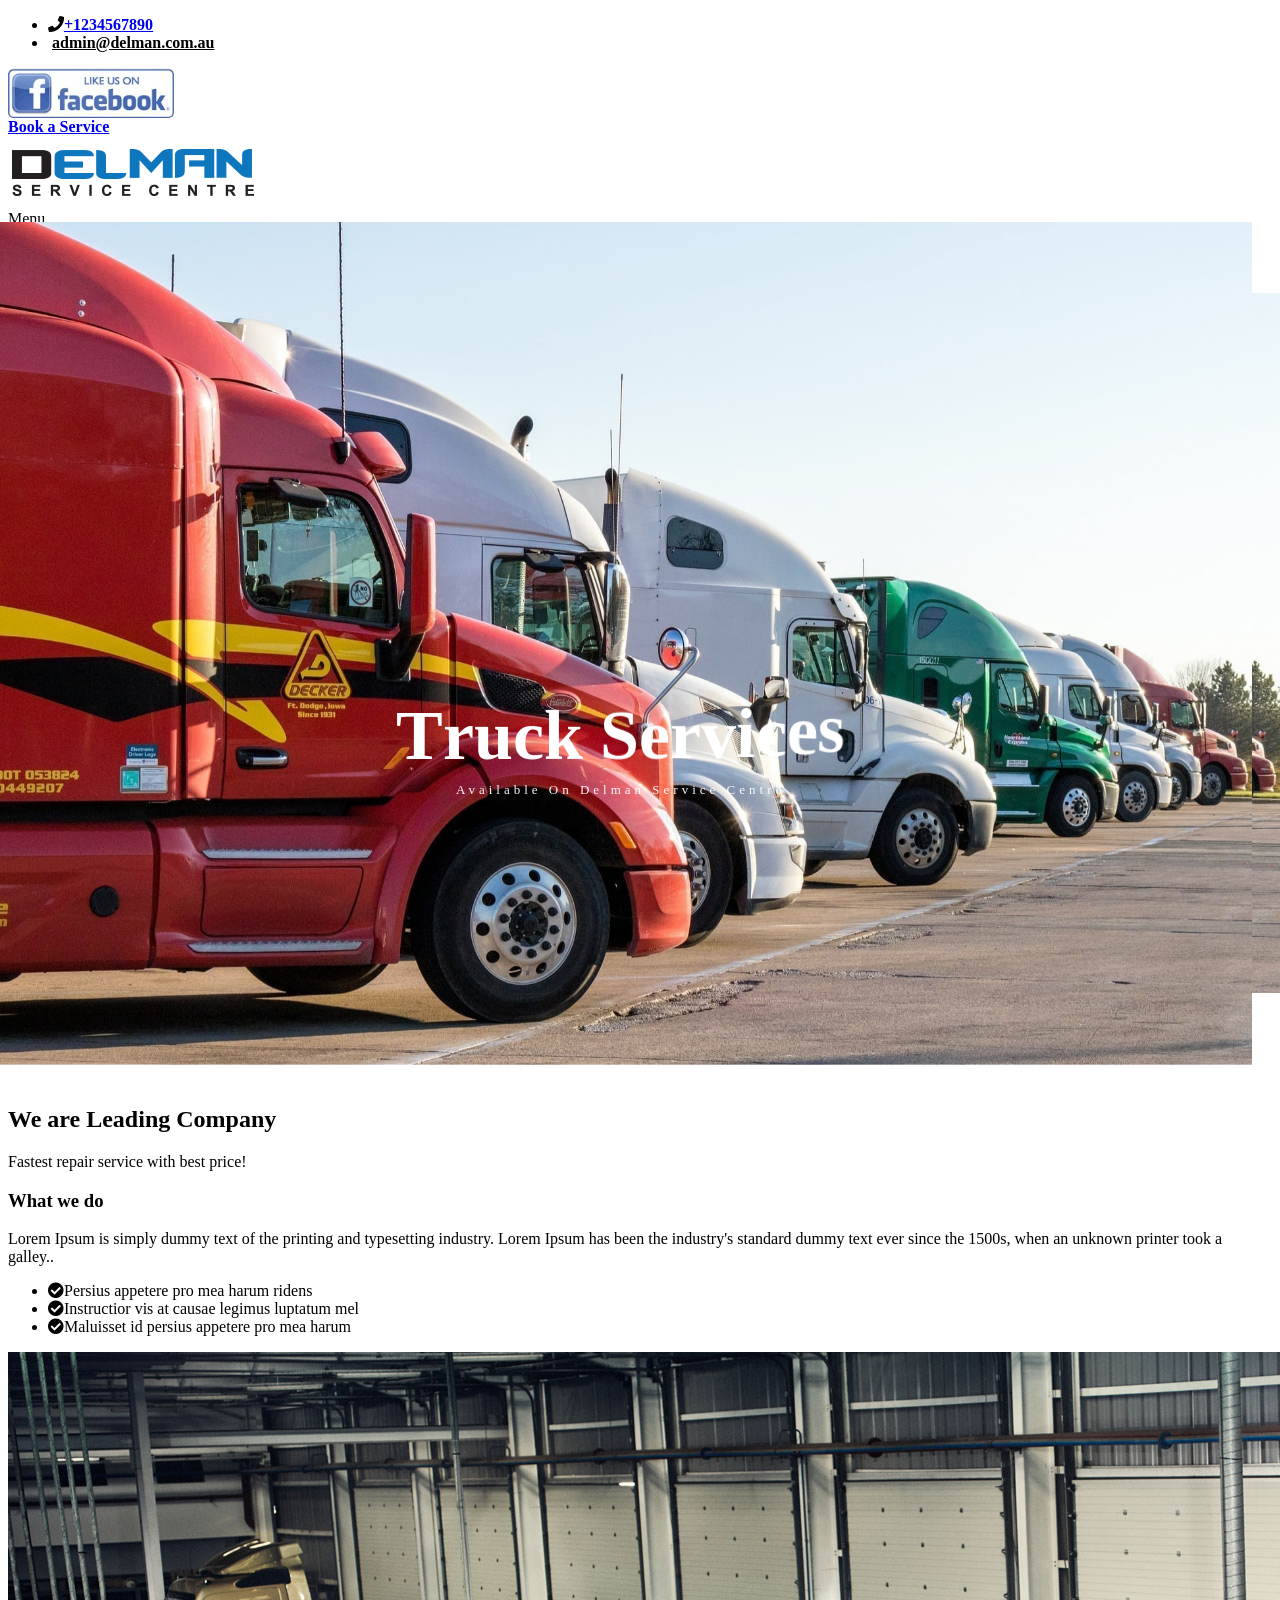
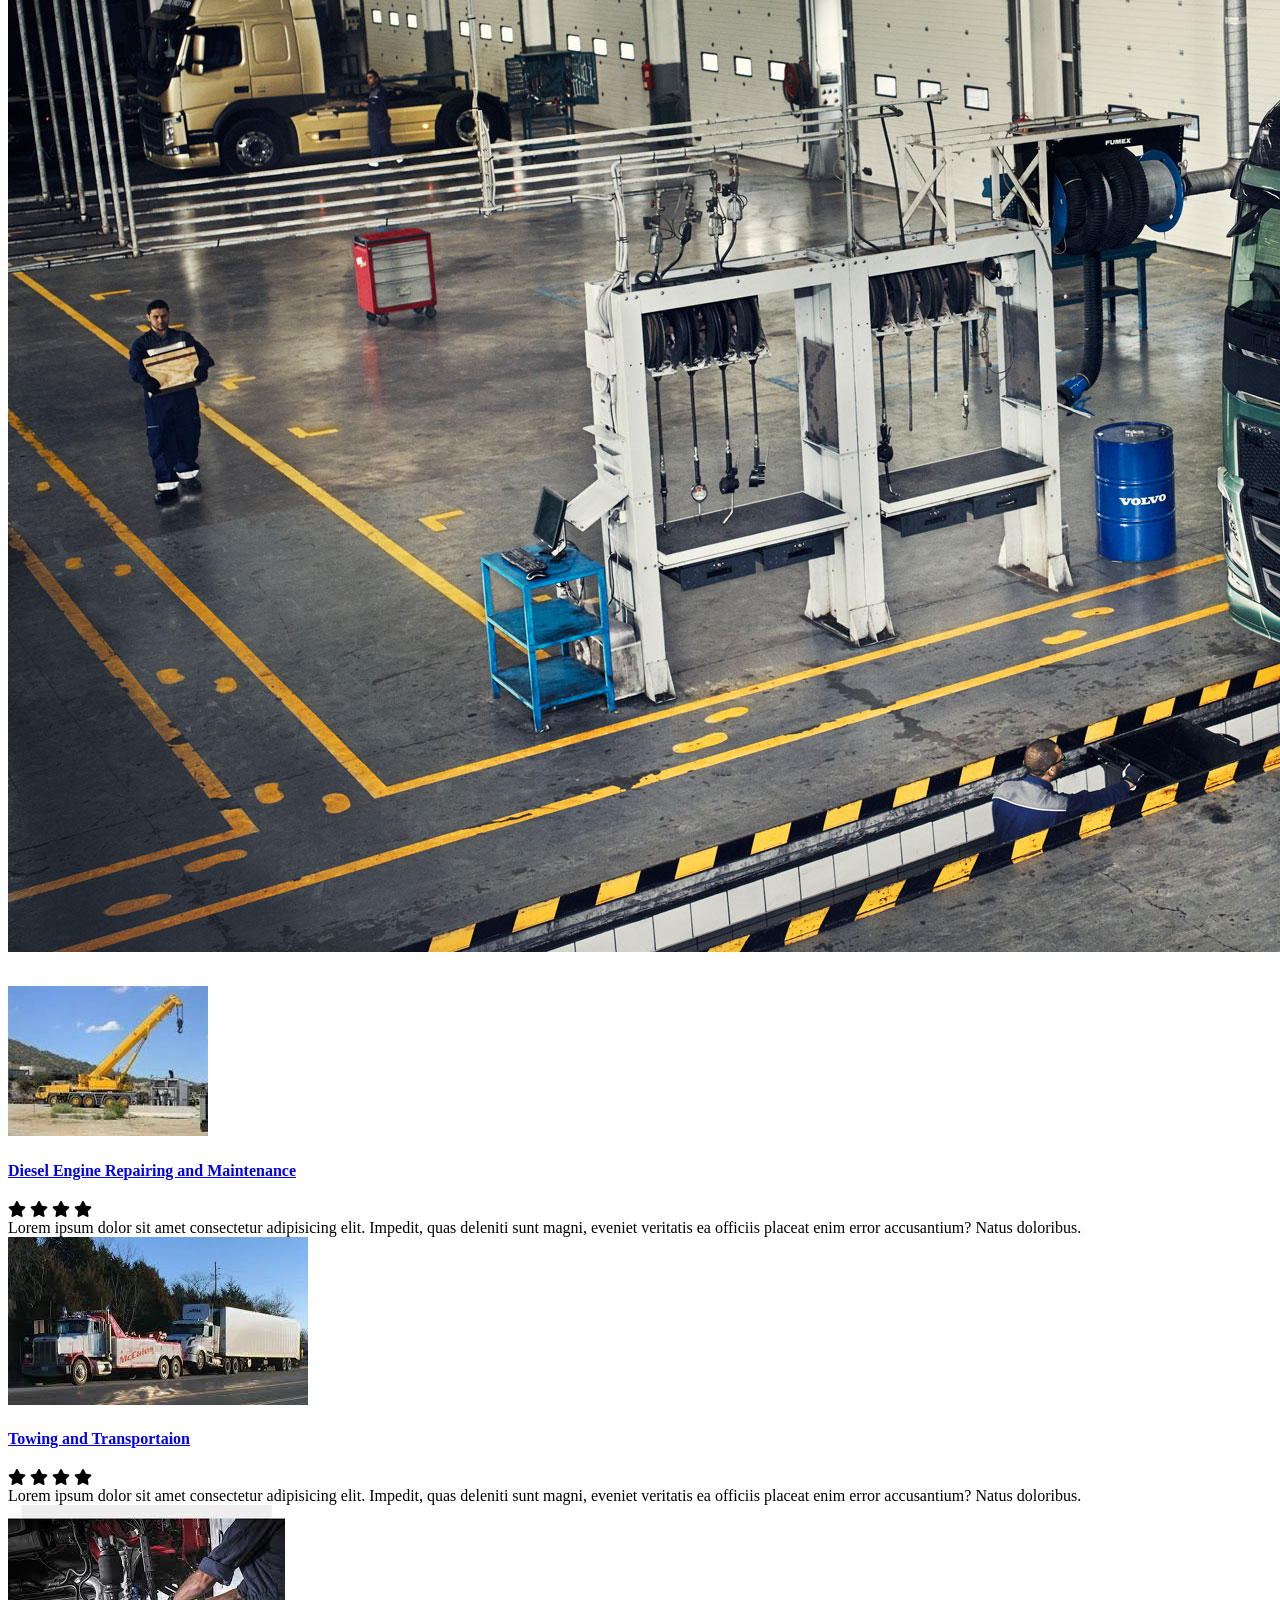
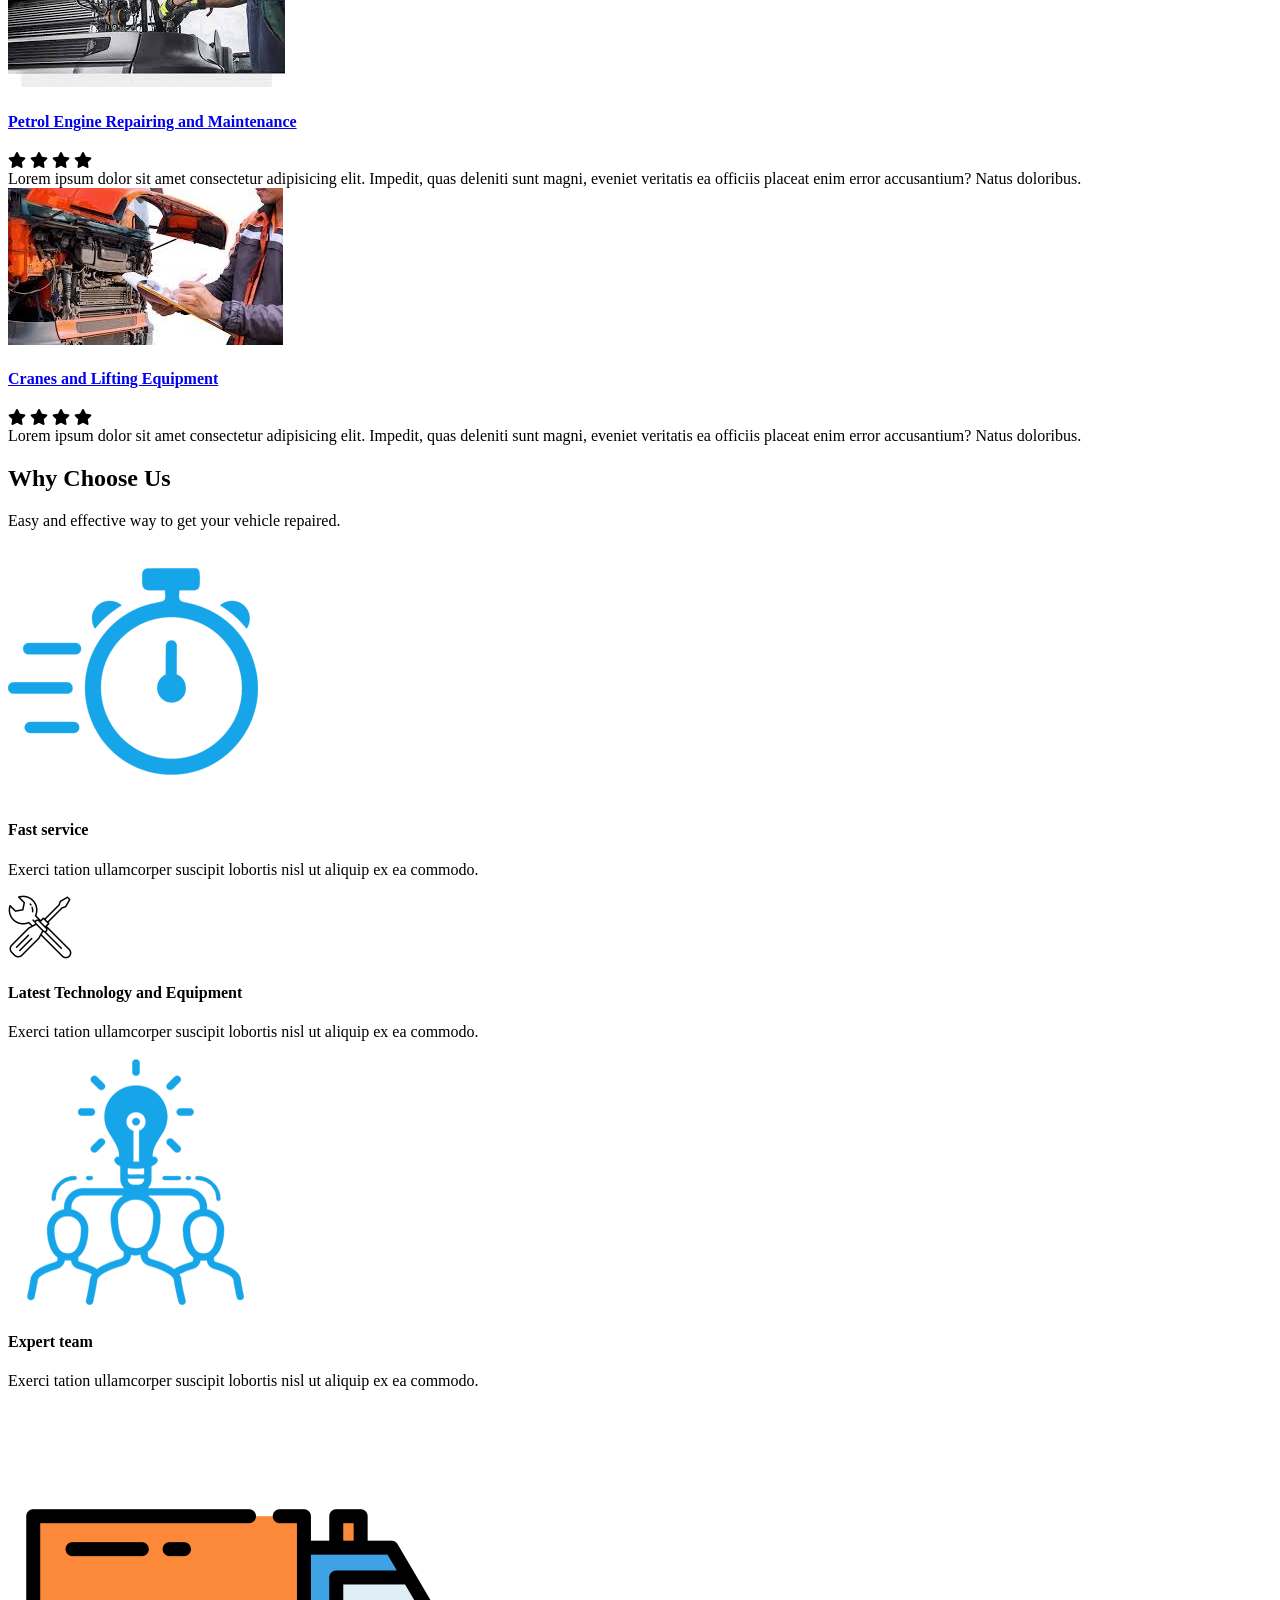
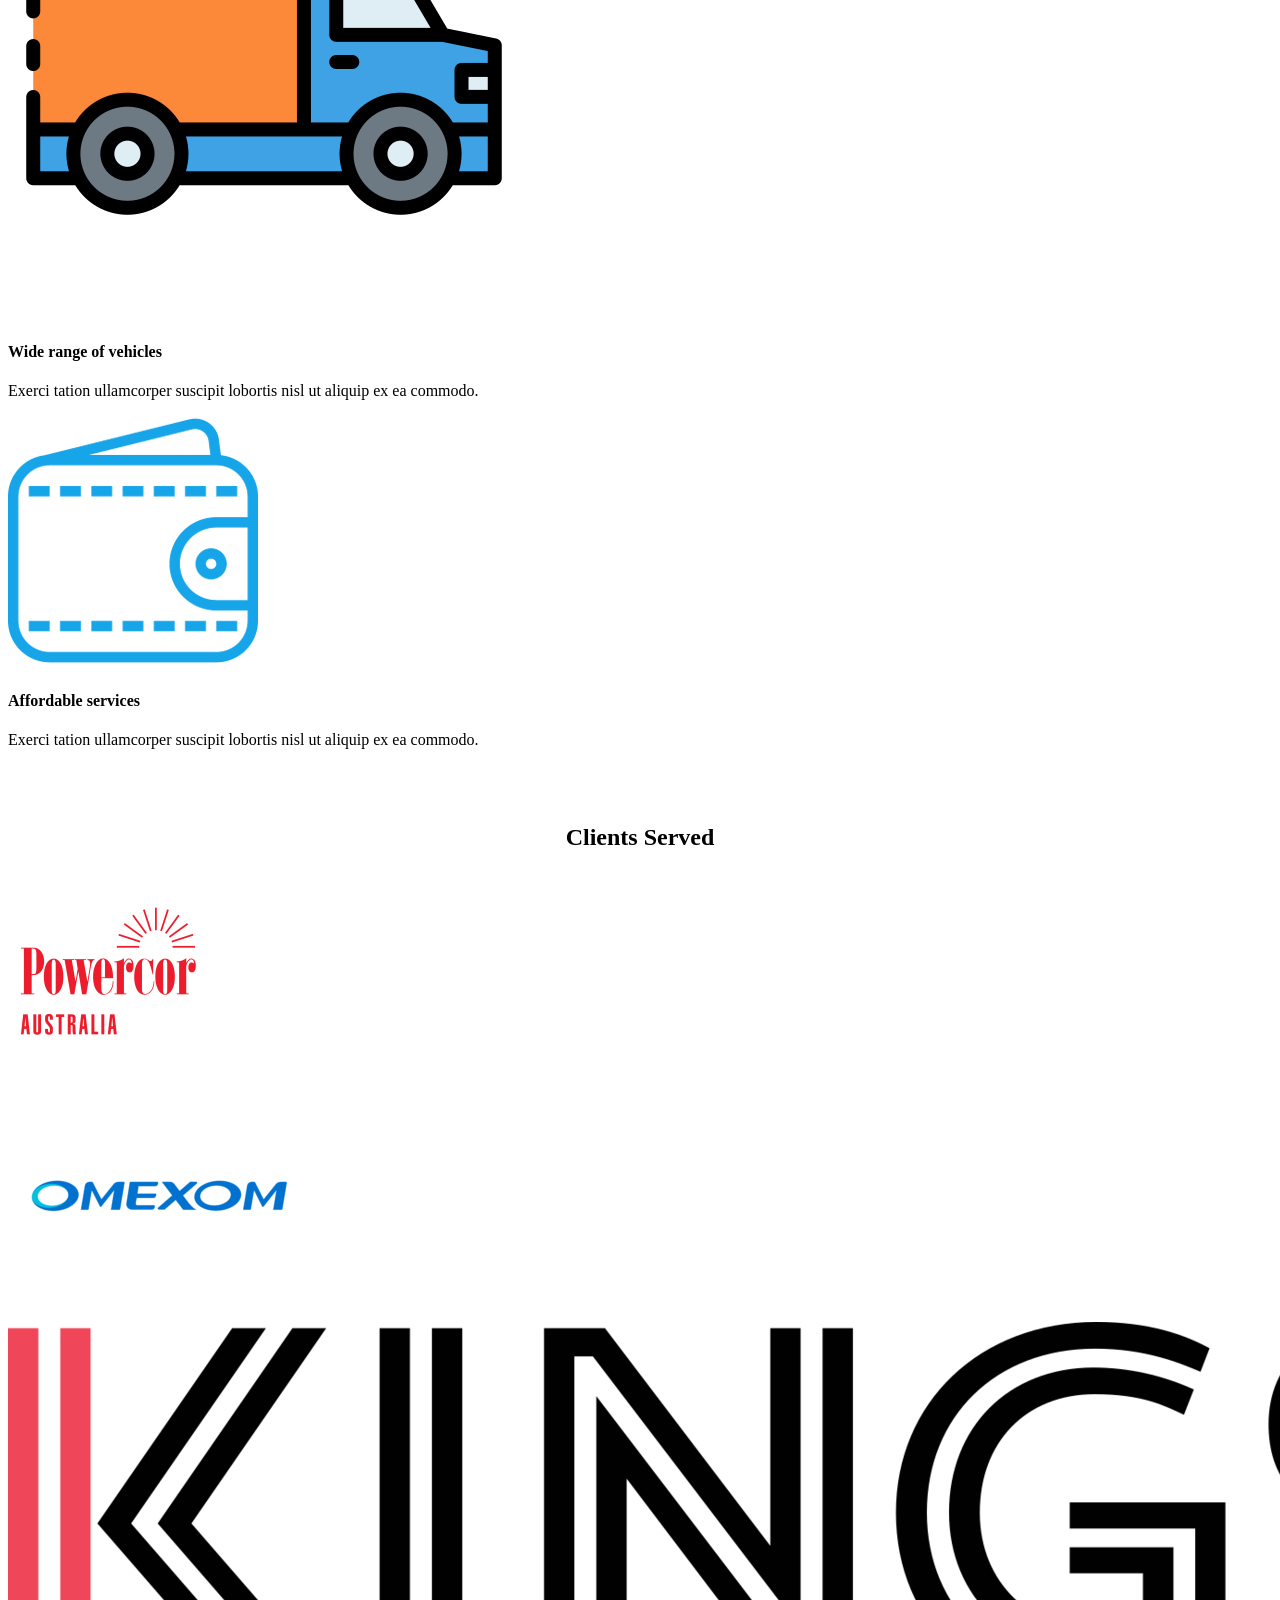
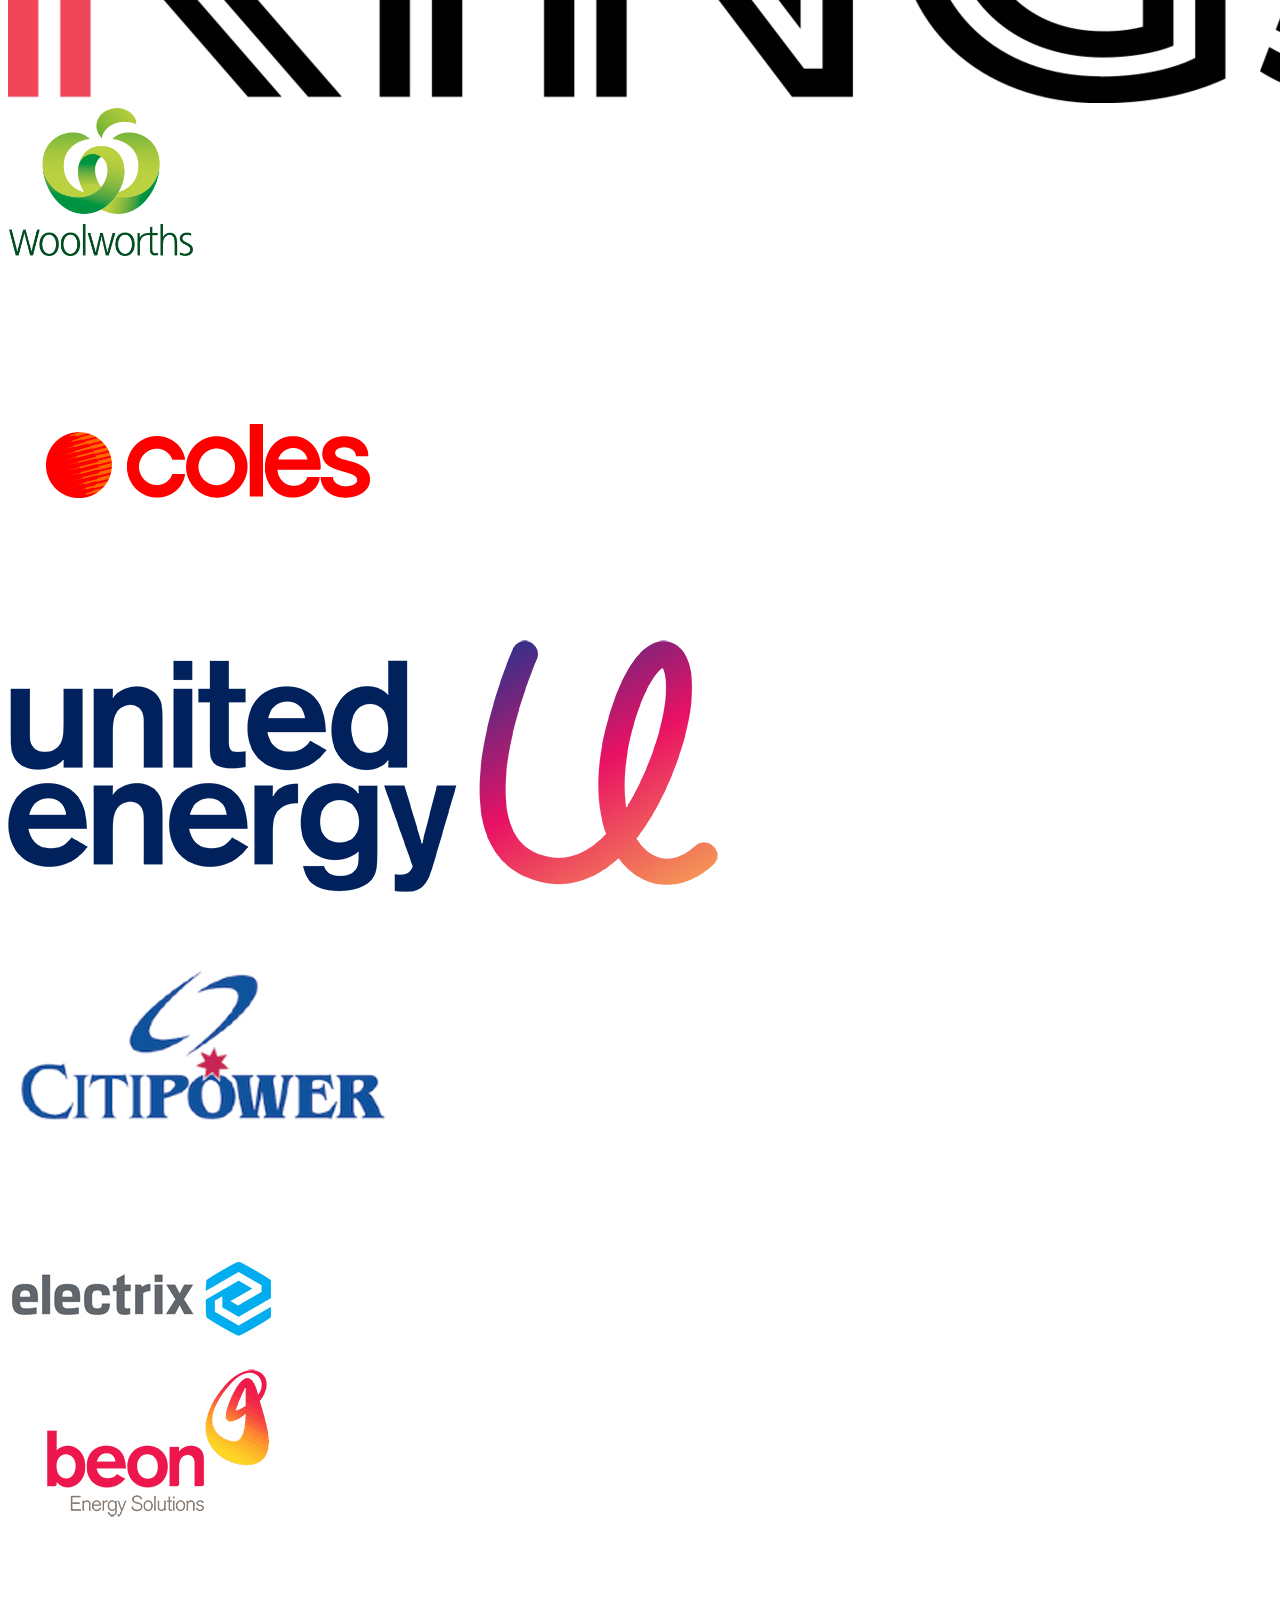
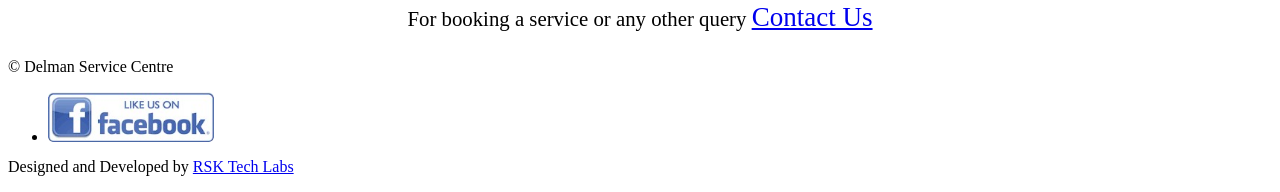
==== index.html @ 059c2353 "Add files via upload" ====
<!DOCTYPE html>
<html lang="en">
<head>
<!-- basic -->
<meta charset="utf-8">
<meta http-equiv="X-UA-Compatible" content="IE=edge">
<!-- mobile metas -->
<meta name="viewport" content="width=device-width, initial-scale=1">
<meta name="viewport" content="initial-scale=1, maximum-scale=1">
<!-- site metas -->
<title>Delman Service Centre</title>
<meta name="keywords" content="">
<meta name="description" content="">
<meta name="author" content="">
<!-- Fontawesome -->
<link href="https://use.fontawesome.com/releases/v5.0.7/css/all.css" rel="stylesheet">
<!-- site icons -->
<link rel="icon" href="images/fevicon/fevicon.png" type="image/gif" />
<!-- bootstrap css -->
<link rel="stylesheet" href="css/bootstrap.min.css" />
<!-- Site css -->
<link rel="stylesheet" href="css/style.css" />
<!-- responsive css -->
<link rel="stylesheet" href="css/responsive.css" />
<!-- colors css -->
<link rel="stylesheet" href="css/colors1.css" />
<!-- custom css -->
<link rel="stylesheet" href="css/custom.css" />
<!-- wow Animation css -->
<link rel="stylesheet" href="css/animate.css" />
<!-- revolution slider css -->
<link rel="stylesheet" type="text/css" href="revolution/css/settings.css" />
<link rel="stylesheet" type="text/css" href="revolution/css/layers.css" />
<link rel="stylesheet" type="text/css" href="revolution/css/navigation.css" />
</head>
<body id="default_theme" class="it_service">
<!-- loader -->
<div class="bg_load"> <img class="loader_animation" src="images/loaders/loader_1.png" alt="#" /> </div>
<!-- end loader -->
<!-- header -->
<header id="default_header" class="header_style_1">
  <!-- header top -->
  <div class="header_top">
    <div class="container">
      <div class="row">
        <div class="col-md-8">
          <div class="full">
            <div class="topbar-left">
              <ul class="list-inline">
                <li> <span class="topbar-label"><i class="fa  fa-phone" style="color: black;"></i></span><a href="tel:+91-1234567890" class="smooth" title=""><span class="topbar-hightlight"><b>+1234567890 </b></span></a> </li>
                <li> <span class="topbar-label"><i class="fa fa-envelope-o" style="color: black;"></i></span> <span class="topbar-hightlight"><a style="color: black;" href="mailto:admin@delman.com.au"><b>admin@delman.com.au</b></a></span> </li>
              </ul>
            </div>
          </div>
        </div>
        <div class="col-md-4 right_section_header_top">
          <div class="float-left">
            <a href="https://www.facebook.com/"  target="_blank" style=" height:50px; width:90px; margin-top:0px; display:block; border-radius: 5px;"><img src="images/fblogo.jpg" height="100%" width="auto" alt="fb" style="border-radius: 5px;"></a>
          </div>
          <div class="float-right">
            <div class="make_appo"> <a class="btn white_btn" href="book_a_service.html#b_a_S"><b>Book a Service</b></a> </div>
          </div>
        </div>
      </div>
    </div>
  </div>
  <!-- end header top -->
  <!-- header bottom -->
  <div class="header_bottom">
    <div class="container">
      <div class="row">
        <div class="col-lg-3 col-md-12 col-sm-12 col-xs-12">
          <!-- logo start -->
          <div class="logo"> <a href="index.html"><img src="images/logos/Logo-delmen.png" alt="logo" /></a> </div>
          <!-- logo end -->
        </div>
        <div class="col-lg-9 col-md-12 col-sm-12 col-xs-12">
          <!-- menu start -->
          <div class="menu_side">
            <div id="navbar_menu">
              <ul class="first-ul">
                <li> <a class="active" href="index.html">Home</a></li>
                <li><a href="#about">About Us</a></li>
                <li><a href="#wcu">Why Choose Us</a></li>
                <li><a href="#cs">Clients Served</a></li>
                <li> <a href="service.html">Services</a>
                </li>
                <li><a href="book_a_service.html">Contact Us</a></li>
              </ul>
            </div>
          </div>
          <!-- menu end -->
        </div>
      </div>
    </div>
  </div>
  <!-- header bottom end -->
</header>
<!-- end header -->
<!--Div where the WhatsApp will be rendered-->
<div style="z-index: 1;" id="WAButton"></div>
<!--Back to top-->
<div id="backtop">&#9650;</div>
<!-- section -->
<div id="slider" class="section main_slider">
  <div class="container-fuild">
    <div class="row">
      <div id="rev_slider_4_1_wrapper" class="rev_slider_wrapper fullwidthbanner-container" data-alias="classicslider1" style="margin:0px auto;background-color:transparent;padding:0px;margin-top:0px;margin-bottom:0px;">
        <!-- START REVOLUTION SLIDER 5.0.7 auto mode -->
        <div id="rev_slider_4_1" class="rev_slider fullwidthabanner" style="display:none;" data-version="5.0.7">
          <ul>
            <li data-index="rs-1812" data-transition="zoomin" data-slotamount="7"  data-easein="Power4.easeInOut" data-easeout="Power4.easeInOut" data-masterspeed="2000"  data-thumb="images/truck2.jpg"  data-rotate="0"  data-saveperformance="off"  data-title="Truck Services" data-description="">
              <!-- MAIN IMAGE -->
              <img src="images/truck2.jpg"  alt="#"  data-bgposition="center center" data-kenburns="on" data-duration="30000" data-ease="Linear.easeNone" data-scalestart="100" data-scaleend="120" data-rotatestart="0" data-rotateend="0" data-offsetstart="0 0" data-offsetend="0 0" data-bgparallax="10" class="rev-slidebg" data-no-retina>
              <!-- LAYERS -->
              <!-- LAYER NR. BG -->
              <div class="tp-caption tp-shape tp-shapewrapper   rs-parallaxlevel-0" 
                              id="slide-270-layer-1012" 
                              data-x="['center','center','center','center']" data-hoffset="['0','0','0','0']" 
                              data-y="['middle','middle','middle','middle']" data-voffset="['0','0','0','0']" 
                              data-width="full"
                              data-height="full"
                              data-whitespace="nowrap"
                              data-transform_idle="o:1;"
                              data-transform_in="opacity:0;s:1500;e:Power3.easeInOut;" 
                              data-transform_out="s:300;s:300;" 
                              data-start="750" 
                              data-basealign="slide" 
                              data-responsive_offset="on" 
                              data-responsive="off"
                              > </div>
              <!-- LAYER NR. 1 -->
              <div class="tp-caption tp-shape tp-shapewrapper   tp-resizeme rs-parallaxlevel-0" 
                              id="slide-18-layer-912" 
                              data-x="['center','center','center','center']" data-hoffset="['0','0','0','0']" 
                              data-y="['middle','middle','middle','middle']" data-voffset="['15','15','15','15']" 
                              data-width="500"
                              data-height="140"
                              data-whitespace="nowrap"
                              data-transform_idle="o:1;"
                              data-transform_in="y:[-100%];z:0;rX:0deg;rY:0;rZ:0;sX:1;sY:1;skX:0;skY:0;s:1500;e:Power4.easeInOut;" 
                              data-transform_out="y:[100%];s:1000;e:Power2.easeInOut;s:1000;e:Power2.easeInOut;" 
                              data-mask_in="x:0px;y:0px;" 
                              data-mask_out="x:inherit;y:inherit;" 
                              data-start="2000" 
                              data-responsive_offset="on" 
                              > </div>
              <!-- LAYER NR. 2 -->
              <div class="tp-caption NotGeneric-Title   tp-resizeme rs-parallaxlevel-0" 
                              id="slide-18-layer-112" 
                              data-x="['center','center','center','center']" data-hoffset="['0','0','0','0']" 
                              data-y="['middle','middle','middle','middle']" data-voffset="['0','0','0','0']" 
                              data-fontsize="['70','70','70','35']"
                              data-lineheight="['70','70','70','50']"
                              data-width="none"
                              data-height="none"
                              data-whitespace="nowrap"
                              data-transform_idle="o:1;"
                              data-transform_in="y:[-100%];z:0;rZ:35deg;sX:1;sY:1;skX:0;skY:0;s:2000;e:Power4.easeInOut;" 
                              data-transform_out="y:[100%];s:1000;e:Power2.easeInOut;s:1000;e:Power2.easeInOut;" 
                              data-mask_in="x:0px;y:0px;s:inherit;e:inherit;" 
                              data-mask_out="x:inherit;y:inherit;s:inherit;e:inherit;" 
                              data-start="1000" 
                              data-splitin="chars" 
                              data-splitout="none" 
                              data-responsive_offset="on" 
                              data-elementdelay="0.05" 
                              >Truck Services</div>
              <!-- LAYER NR. 3 -->
              <div class="tp-caption NotGeneric-SubTitle   tp-resizeme rs-parallaxlevel-0" 
                              id="slide-18-layer-412" 
                              data-x="['center','center','center','center']" data-hoffset="['0','0','0','0']" 
                              data-y="['middle','middle','middle','middle']" data-voffset="['52','51','51','31']" 
                              data-width="none"
                              data-height="none"
                              data-whitespace="nowrap"
                              data-transform_idle="o:1;"
                              data-transform_in="y:[100%];z:0;rX:0deg;rY:0;rZ:0;sX:1;sY:1;skX:0;skY:0;opacity:0;s:2000;e:Power4.easeInOut;" 
                              data-transform_out="y:[100%];s:1000;e:Power2.easeInOut;s:1000;e:Power2.easeInOut;" 
                              data-mask_in="x:0px;y:[100%];s:inherit;e:inherit;" 
                              data-mask_out="x:inherit;y:inherit;s:inherit;e:inherit;" 
                              data-start="1500" 
                              data-splitin="none" 
                              data-splitout="none" 
                              data-responsive_offset="on" 
                              style="z-index: 7; white-space: nowrap;">Available On Delman Service Centre </div>
            </li>
            <li data-index="rs-181" data-transition="zoomin" data-slotamount="7"  data-easein="Power4.easeInOut" data-easeout="Power4.easeInOut" data-masterspeed="2000"  data-thumb="images/truck1.jpg"  data-rotate="0"  data-saveperformance="off"  data-title="Easy To Use & Customize" data-description="">
              <!-- MAIN IMAGE -->
              <img src="images/truck1.jpg"  alt=""  data-bgposition="center center" data-kenburns="on" data-duration="30000" data-ease="Linear.easeNone" data-scalestart="100" data-scaleend="120" data-rotatestart="0" data-rotateend="0" data-offsetstart="0 0" data-offsetend="0 0" data-bgparallax="10" class="rev-slidebg" data-no-retina>
              <!-- LAYERS -->
              <!-- LAYER NR. BG -->
              <div class="tp-caption tp-shape tp-shapewrapper   rs-parallaxlevel-0" 
                              id="slide-270-layer-101" 
                              data-x="['center','center','center','center']" data-hoffset="['0','0','0','0']" 
                              data-y="['middle','middle','middle','middle']" data-voffset="['0','0','0','0']" 
                              data-width="full"
                              data-height="full"
                              data-whitespace="nowrap"
                              data-transform_idle="o:1;"
                              data-transform_in="opacity:0;s:1500;e:Power3.easeInOut;" 
                              data-transform_out="s:300;s:300;" 
                              data-start="750" 
                              data-basealign="slide" 
                              data-responsive_offset="on" 
                              data-responsive="off"
                              style="z-index: 5;background-color:rgba(0, 0, 0, 0.25);border-color:rgba(0, 0, 0, 0.50);"> </div>
              <!-- LAYER NR. 1 -->
              <div class="tp-caption tp-shape tp-shapewrapper   tp-resizeme rs-parallaxlevel-0" 
                              id="slide-18-layer-91" 
                              data-x="['center','center','center','center']" data-hoffset="['0','0','0','0']" 
                              data-y="['middle','middle','middle','middle']" data-voffset="['15','15','15','15']" 
                              data-width="500"
                              data-height="140"
                              data-whitespace="nowrap"
                              data-transform_idle="o:1;"
                              data-transform_in="y:[-100%];z:0;rX:0deg;rY:0;rZ:0;sX:1;sY:1;skX:0;skY:0;s:1500;e:Power4.easeInOut;" 
                              data-transform_out="y:[100%];s:1000;e:Power2.easeInOut;s:1000;e:Power2.easeInOut;" 
                              data-mask_in="x:0px;y:0px;" 
                              data-mask_out="x:inherit;y:inherit;" 
                              data-start="2000" 
                              data-responsive_offset="on" 
                              style="z-index: 5;background-color:rgba(29, 29, 29, 0.85);border-color:rgba(0, 0, 0, 0.50);"> </div>
              <!-- LAYER NR. 2 -->
              <div class="tp-caption NotGeneric-Title   tp-resizeme rs-parallaxlevel-0" 
                              id="slide-18-layer-11" 
                              data-x="['center','center','center','center']" data-hoffset="['0','0','0','0']" 
                              data-y="['middle','middle','middle','middle']" data-voffset="['0','0','0','0']" 
                              data-fontsize="['70','70','70','35']"
                              data-lineheight="['70','70','70','50']"
                              data-width="none"
                              data-height="none"
                              data-whitespace="nowrap"
                              data-transform_idle="o:1;"
                              data-transform_in="y:[-100%];z:0;rZ:35deg;sX:1;sY:1;skX:0;skY:0;s:2000;e:Power4.easeInOut;" 
                              data-transform_out="y:[100%];s:1000;e:Power2.easeInOut;s:1000;e:Power2.easeInOut;" 
                              data-mask_in="x:0px;y:0px;s:inherit;e:inherit;" 
                              data-mask_out="x:inherit;y:inherit;s:inherit;e:inherit;" 
                              data-start="1000" 
                              data-splitin="chars" 
                              data-splitout="none" 
                              data-responsive_offset="on" 
                              data-elementdelay="0.05" 
                              style="z-index: 6; white-space: nowrap;">Fast & Affordable </div>
              <!-- LAYER NR. 3 -->
              <div class="tp-caption NotGeneric-SubTitle   tp-resizeme rs-parallaxlevel-0" 
                              id="slide-18-layer-41" 
                              data-x="['center','center','center','center']" data-hoffset="['0','0','0','0']" 
                              data-y="['middle','middle','middle','middle']" data-voffset="['52','51','51','31']" 
                              data-width="none"
                              data-height="none"
                              data-whitespace="nowrap"
                              data-transform_idle="o:1;"
                              data-transform_in="y:[100%];z:0;rX:0deg;rY:0;rZ:0;sX:1;sY:1;skX:0;skY:0;opacity:0;s:2000;e:Power4.easeInOut;" 
                              data-transform_out="y:[100%];s:1000;e:Power2.easeInOut;s:1000;e:Power2.easeInOut;" 
                              data-mask_in="x:0px;y:[100%];s:inherit;e:inherit;" 
                              data-mask_out="x:inherit;y:inherit;s:inherit;e:inherit;" 
                              data-start="1500" 
                              data-splitin="none" 
                              data-splitout="none" 
                              data-responsive_offset="on" 
                              style="z-index: 7; white-space: nowrap;">Available On Delman Service Centre</div>
            </li>
            <li data-index="rs-18" data-transition="zoomin" data-slotamount="7"  data-easein="Power4.easeInOut" data-easeout="Power4.easeInOut" data-masterspeed="2000"  data-thumb="images/truck3.jpg"  data-rotate="0"  data-saveperformance="off"  data-title="Perfectly Responsive" data-description="">
              <!-- MAIN IMAGE -->
              <img src="images/truck3.jpg"  alt=""  data-bgposition="center center" data-kenburns="on" data-duration="30000" data-ease="Linear.easeNone" data-scalestart="100" data-scaleend="120" data-rotatestart="0" data-rotateend="0" data-offsetstart="0 0" data-offsetend="0 0" data-bgparallax="10" class="rev-slidebg" data-no-retina>
              <!-- LAYERS -->
              <!-- LAYER NR. BG -->
              <div class="tp-caption tp-shape tp-shapewrapper   rs-parallaxlevel-0" 
                              id="slide-270-layer-10" 
                              data-x="['center','center','center','center']" data-hoffset="['0','0','0','0']" 
                              data-y="['middle','middle','middle','middle']" data-voffset="['0','0','0','0']" 
                              data-width="full"
                              data-height="full"
                              data-whitespace="nowrap"
                              data-transform_idle="o:1;"
                              data-transform_in="opacity:0;s:1500;e:Power3.easeInOut;" 
                              data-transform_out="s:300;s:300;" 
                              data-start="750" 
                              data-basealign="slide" 
                              data-responsive_offset="on" 
                              data-responsive="off"
                              style="z-index: 5;background-color:rgba(0, 0, 0, 0.25);border-color:rgba(0, 0, 0, 0.50);"> </div>
              <!-- LAYER NR. 1 -->
              <div class="tp-caption tp-shape tp-shapewrapper   tp-resizeme rs-parallaxlevel-0" 
                              id="slide-18-layer-9" 
                              data-x="['center','center','center','center']" data-hoffset="['0','0','0','0']" 
                              data-y="['middle','middle','middle','middle']" data-voffset="['15','15','15','15']" 
                              data-width="500"
                              data-height="140"
                              data-whitespace="nowrap"
                              data-transform_idle="o:1;"
                              data-transform_in="y:[-100%];z:0;rX:0deg;rY:0;rZ:0;sX:1;sY:1;skX:0;skY:0;s:1500;e:Power4.easeInOut;" 
                              data-transform_out="y:[100%];s:1000;e:Power2.easeInOut;s:1000;e:Power2.easeInOut;" 
                              data-mask_in="x:0px;y:0px;" 
                              data-mask_out="x:inherit;y:inherit;" 
                              data-start="2000" 
                              data-responsive_offset="on" 
                              style="z-index: 5;background-color:rgba(29, 29, 29, 0.85);border-color:rgba(0, 0, 0, 0.50);"> </div>
              <!-- LAYER NR. 2 -->
              <div class="tp-caption NotGeneric-Title   tp-resizeme rs-parallaxlevel-0" 
                              id="slide-18-layer-1" 
                              data-x="['center','center','center','center']" data-hoffset="['0','0','0','0']" 
                              data-y="['middle','middle','middle','middle']" data-voffset="['0','0','0','0']" 
                              data-fontsize="['70','70','70','35']"
                              data-lineheight="['70','70','70','50']"
                              data-width="none"
                              data-height="none"
                              data-whitespace="nowrap"
                              data-transform_idle="o:1;"
                              data-transform_in="y:[-100%];z:0;rZ:35deg;sX:1;sY:1;skX:0;skY:0;s:2000;e:Power4.easeInOut;" 
                              data-transform_out="y:[100%];s:1000;e:Power2.easeInOut;s:1000;e:Power2.easeInOut;" 
                              data-mask_in="x:0px;y:0px;s:inherit;e:inherit;" 
                              data-mask_out="x:inherit;y:inherit;s:inherit;e:inherit;" 
                              data-start="1000" 
                              data-splitin="chars" 
                              data-splitout="none" 
                              data-responsive_offset="on" 
                              data-elementdelay="0.05" 
                              style="z-index: 6; white-space: nowrap;">We Will Fix It </div>
              <!-- LAYER NR. 3 -->
              <div class="tp-caption NotGeneric-SubTitle   tp-resizeme rs-parallaxlevel-0" 
                              id="slide-18-layer-4" 
                              data-x="['center','center','center','center']" data-hoffset="['0','0','0','0']" 
                              data-y="['middle','middle','middle','middle']" data-voffset="['52','51','51','31']" 
                              data-width="none"
                              data-height="none"
                              data-whitespace="nowrap"
                              data-transform_idle="o:1;"
                              data-transform_in="y:[100%];z:0;rX:0deg;rY:0;rZ:0;sX:1;sY:1;skX:0;skY:0;opacity:0;s:2000;e:Power4.easeInOut;" 
                              data-transform_out="y:[100%];s:1000;e:Power2.easeInOut;s:1000;e:Power2.easeInOut;" 
                              data-mask_in="x:0px;y:[100%];s:inherit;e:inherit;" 
                              data-mask_out="x:inherit;y:inherit;s:inherit;e:inherit;" 
                              data-start="1500" 
                              data-splitin="none" 
                              data-splitout="none" 
                              data-responsive_offset="on" 
                              style="z-index: 7; white-space: nowrap;">Available On Delman Service Centre</div>
            </li>
          </ul>
          <div class="tp-static-layers"></div>
        </div>
      </div>
    </div>
  </div>
</div>
<!-- end section -->
<!-- section -->
<div class="section padding_layout_1">
  <div id = "about" class="container">
    <div class="row">
      <div class="col-md-12">
        <div class="full">
          <div class="main_heading text_align_center">
            <h2>We are Leading Company</h2>
            <p class="large">Fastest repair service with best price!</p>
          </div>
        </div>
      </div>
    </div>
    <div class="row about_blog">
      <div class="col-lg-6 col-md-6 col-sm-12 about_cont_blog">
        <div class="full text_align_left">
          <h3>What we do</h3>
          <p>Lorem Ipsum is simply dummy text of the printing and typesetting industry. Lorem Ipsum has been the industry's 
            standard dummy text ever since the 1500s, when an unknown printer took a galley..</p>
          <ul>
            <li><i class="fa fa-check-circle"></i>Persius appetere pro mea harum ridens</li>
            <li><i class="fa fa-check-circle"></i>Instructior vis at causae legimus luptatum mel</li>
            <li><i class="fa fa-check-circle"></i>Maluisset id persius appetere pro mea harum</li>
          </ul>
        </div>
      </div>
      <div class="col-lg-6 col-md-6 col-sm-12 about_feature_img padding_right_0">
        <div class="full text_align_center"> <img class="img-responsive" src="images/it_service/post-06.jpg" alt="#" /> </div>
      </div>
    </div>
    <div class="row about_blog" style="padding-top: 30px;">
      <div class="col-lg-3 col-md-6 col-sm-6 col-xs-12 margin_bottom_30_all">
        <div class="product_list">
          <div class="product_img"> <img class="img-responsive" src="images/cs1.jpg" alt=""> </div>
          <div class="product_detail_btm">
            <div class="center">
              <h4><a href="it_shop_detail.html">Diesel Engine Repairing and Maintenance</a></h4>
            </div>
            <div class="starratin">
              <div class="center"> <i class="fa fa-star" aria-hidden="true"></i> <i class="fa fa-star" aria-hidden="true"></i> <i class="fa fa-star" aria-hidden="true"></i> <i class="fa fa-star" aria-hidden="true"></i> <i class="fa fa-star-o" aria-hidden="true"></i> </div>
            </div>
            Lorem ipsum dolor sit amet consectetur adipisicing elit. Impedit, quas deleniti sunt magni, eveniet veritatis ea officiis placeat enim error accusantium? Natus doloribus.
          </div>
        </div>
      </div>
      <div class="col-lg-3 col-md-6 col-sm-6 col-xs-12 margin_bottom_30_all">
        <div class="product_list">
          <div class="product_img"> <img class="img-responsive" src="images/tt1.jpg" alt=""> </div>
          <div class="product_detail_btm">
            <div class="center">
              <h4><a href="it_shop_detail.html">Towing and Transportaion</a></h4>
            </div>
            <div class="starratin">
              <div class="center"> <i class="fa fa-star" aria-hidden="true"></i> <i class="fa fa-star" aria-hidden="true"></i> <i class="fa fa-star" aria-hidden="true"></i> <i class="fa fa-star" aria-hidden="true"></i> <i class="fa fa-star-o" aria-hidden="true"></i> </div>
            </div>
            Lorem ipsum dolor sit amet consectetur adipisicing elit. Impedit, quas deleniti sunt magni, eveniet veritatis ea officiis placeat enim error accusantium? Natus doloribus.
          </div>
        </div>
      </div>
      <div class="col-lg-3 col-md-6 col-sm-6 col-xs-12 margin_bottom_30_all">
        <div class="product_list">
          <div class="product_img"> <img class="img-responsive" src="images/wc1.jpg" alt=""> </div>
          <div class="product_detail_btm">
            <div class="center">
              <h4><a href="it_shop_detail.html">Petrol Engine Repairing and Maintenance</a></h4>
            </div>
            <div class="starratin">
              <div class="center"> <i class="fa fa-star" aria-hidden="true"></i> <i class="fa fa-star" aria-hidden="true"></i> <i class="fa fa-star" aria-hidden="true"></i> <i class="fa fa-star" aria-hidden="true"></i> <i class="fa fa-star-o" aria-hidden="true"></i> </div>
            </div>
            Lorem ipsum dolor sit amet consectetur adipisicing elit. Impedit, quas deleniti sunt magni, eveniet veritatis ea officiis placeat enim error accusantium? Natus doloribus.
          </div>
        </div>
      </div>
      <div class="col-lg-3 col-md-6 col-sm-6 col-xs-12 margin_bottom_30_all">
        <div class="product_list">
          <div class="product_img"> <img class="img-responsive" src="images/ts1.jpg" alt=""> </div>
          <div class="product_detail_btm">
            <div class="center">
              <h4><a href="it_shop_detail.html">Cranes and Lifting Equipment</a></h4>
            </div>
            <div class="starratin">
              <div class="center"> <i class="fa fa-star" aria-hidden="true"></i> <i class="fa fa-star" aria-hidden="true"></i> <i class="fa fa-star" aria-hidden="true"></i> <i class="fa fa-star" aria-hidden="true"></i> <i class="fa fa-star-o" aria-hidden="true"></i> </div>
            </div>
            Lorem ipsum dolor sit amet consectetur adipisicing elit. Impedit, quas deleniti sunt magni, eveniet veritatis ea officiis placeat enim error accusantium? Natus doloribus.
          </div>
        </div>
      </div>
     
    </div>
  </div>
</div>
<!-- end section -->
<!-- section -->
<!-- <div class="section padding_layout_1" style = "margin-bottom: 0px; padding-bottom: 5px;">
  <div id = "nature" class="container">
    <div class="row">
      <div class="col-md-12">
        <div class="full">
          <div class="main_heading text_align_center">
            <h2>Our Business</h2>
            <p class="large">Get familiar with the nature of our business and products</p>
          </div>
        </div>
      </div>
    </div>
    <div class="row">
      <div class="col-lg-3 col-md-6 col-sm-6 col-xs-12 margin_bottom_30_all">
        <div class="product_list">
          <div class="product_img"> <img class="img-responsive" src="images/cs1.jpg" alt=""> </div>
          <div class="product_detail_btm">
            <div class="center">
              <h4><a href="it_shop_detail.html">Diesel Engine Repairing and Maintenance</a></h4>
            </div>
            <div class="starratin">
              <div class="center"> <i class="fa fa-star" aria-hidden="true"></i> <i class="fa fa-star" aria-hidden="true"></i> <i class="fa fa-star" aria-hidden="true"></i> <i class="fa fa-star" aria-hidden="true"></i> <i class="fa fa-star-o" aria-hidden="true"></i> </div>
            </div>
            Lorem ipsum dolor sit amet consectetur adipisicing elit. Impedit, quas deleniti sunt magni, eveniet veritatis ea officiis placeat enim error accusantium? Natus doloribus.
          </div>
        </div>
      </div>
      <div class="col-lg-3 col-md-6 col-sm-6 col-xs-12 margin_bottom_30_all">
        <div class="product_list">
          <div class="product_img"> <img class="img-responsive" src="images/tt1.jpg" alt=""> </div>
          <div class="product_detail_btm">
            <div class="center">
              <h4><a href="it_shop_detail.html">Towing and Transportaion</a></h4>
            </div>
            <div class="starratin">
              <div class="center"> <i class="fa fa-star" aria-hidden="true"></i> <i class="fa fa-star" aria-hidden="true"></i> <i class="fa fa-star" aria-hidden="true"></i> <i class="fa fa-star" aria-hidden="true"></i> <i class="fa fa-star-o" aria-hidden="true"></i> </div>
            </div>
            Lorem ipsum dolor sit amet consectetur adipisicing elit. Impedit, quas deleniti sunt magni, eveniet veritatis ea officiis placeat enim error accusantium? Natus doloribus.
          </div>
        </div> 
      </div>
      <div class="col-lg-3 col-md-6 col-sm-6 col-xs-12 margin_bottom_30_all">
        <div class="product_list">
          <div class="product_img"> <img class="img-responsive" src="images/wc1.jpg" alt=""> </div>
          <div class="product_detail_btm">
            <div class="center">
              <h4><a href="it_shop_detail.html">Petrol Engine Repairing and Maintenance</a></h4>
            </div>
            <div class="starratin">
              <div class="center"> <i class="fa fa-star" aria-hidden="true"></i> <i class="fa fa-star" aria-hidden="true"></i> <i class="fa fa-star" aria-hidden="true"></i> <i class="fa fa-star" aria-hidden="true"></i> <i class="fa fa-star-o" aria-hidden="true"></i> </div>
            </div>
            Lorem ipsum dolor sit amet consectetur adipisicing elit. Impedit, quas deleniti sunt magni, eveniet veritatis ea officiis placeat enim error accusantium? Natus doloribus.
          </div>
        </div>
      </div>
      <div class="col-lg-3 col-md-6 col-sm-6 col-xs-12 margin_bottom_30_all">
        <div class="product_list">
          <div class="product_img"> <img class="img-responsive" src="images/ts1.jpg" alt=""> </div>
          <div class="product_detail_btm">
            <div class="center">
              <h4><a href="it_shop_detail.html">Cranes and Lifting Equipment</a></h4>
            </div>
            <div class="starratin">
              <div class="center"> <i class="fa fa-star" aria-hidden="true"></i> <i class="fa fa-star" aria-hidden="true"></i> <i class="fa fa-star" aria-hidden="true"></i> <i class="fa fa-star" aria-hidden="true"></i> <i class="fa fa-star-o" aria-hidden="true"></i> </div>
            </div>
            Lorem ipsum dolor sit amet consectetur adipisicing elit. Impedit, quas deleniti sunt magni, eveniet veritatis ea officiis placeat enim error accusantium? Natus doloribus.
          </div>
        </div>
      </div>
     
    </div>
  </div>
</div> -->
<!-- end section -->
<div style = "margin-bottom: 40px;"class="section light_silver gross_layout" id="wcu">
  <div class="container">
    <div class="row">
      <div class="col-md-12">
        <div class="full">
          <div class="main_heading text_align_left">
            <h2>Why Choose Us</h2>
            <p class="large">Easy and effective way to get your vehicle repaired.</p>
          </div>
        </div>
      </div>
    </div>
    <div class="row">
      <div class="col-md-8">
        <div class="row">
          <div class="col-md-4">
            <div class="full">
              <div class="service_blog_inner">
                <div class="icon text_align_left"><img src="images/it_service/si1.png" alt="#" /></div>
                <h4 class="service-heading">Fast service</h4>
                <p>Exerci tation ullamcorper suscipit lobortis nisl ut aliquip ex ea commodo.</p>
              </div>
            </div>
          </div>
          <div class="col-md-4">
            <div class="full">
              <div class="service_blog_inner">
                <div class="icon text_align_left"><img src="images/loaders/loader_1.png" alt="#" /></div>
                <h4 class="service-heading">Latest Technology and Equipment</h4>
                <p>Exerci tation ullamcorper suscipit lobortis nisl ut aliquip ex ea commodo.</p>
              </div>
            </div>
          </div>
          <div class="col-md-4">
            <div class="full">
              <div class="service_blog_inner">
                <div class="icon text_align_left"><img src="images/it_service/si3.png" alt="#" /></div>
                <h4 class="service-heading">Expert team</h4>
                <p>Exerci tation ullamcorper suscipit lobortis nisl ut aliquip ex ea commodo.</p>
              </div>
            </div>
          </div>
        </div>
      </div>
    </div>
    <div class="row">
      <div class="col-md-8">
        <div class="row">
          <div class="col-md-4">
            <div class="full">
              <div class="service_blog_inner">
                <div class="icon text_align_left"><img src="images/fevicon/fevicon.png" alt="#" /></div>
                <h4 class="service-heading">Wide range of vehicles</h4>
                <p>Exerci tation ullamcorper suscipit lobortis nisl ut aliquip ex ea commodo.</p>
              </div>
            </div>
          </div>
          <div class="col-md-4">
            <div class="full">
              <div class="service_blog_inner">
                <div class="icon text_align_left"><img src="images/it_service/si4.png" alt="#" /></div>
                <h4 class="service-heading">Affordable services</h4>
                <p>Exerci tation ullamcorper suscipit lobortis nisl ut aliquip ex ea commodo.</p>
              </div>
            </div>
          </div>
        </div>
      </div>
    </div>
  </div>
</div>
<!-- end section -->
<div class="section padding_layout_1" style="padding-top: 15px; padding-bottom: 15px; margin-bottom: 40px;">
  <div id = "cs" class="container">
        <div class="full">
          <div class="main_heading" style="text-align: center;">
            <h2>Clients Served</h2>
          </div>
        </div>
    <!-- Top content -->
<div class="top-content">
  <div class="container-fluid">
      <div id="carousel-example" class="carousel slide" data-ride="carousel">
          <div class="carousel-inner row w-100 mx-auto" role="listbox">
              <div class="carousel-item col-12 col-sm-6 col-md-4 col-lg-3 active">
                  <img src="images/clients/01.png" class="img-fluid mx-auto d-block" alt="img1">
              </div>
              <div class="carousel-item col-12 col-sm-6 col-md-4 col-lg-3">
                  <img src="images/clients/02.png" class="img-fluid mx-auto d-block" alt="img2" style="margin-top: 85px;">
              </div>
              <div class="carousel-item col-12 col-sm-6 col-md-4 col-lg-3">
                  <img src="images/clients/03.png" class="img-fluid mx-auto d-block" alt="img3" style="margin-top: 85px;">
              </div>
              <div class="carousel-item col-12 col-sm-6 col-md-4 col-lg-3">
                  <img src="images/clients/04.png" class="img-fluid mx-auto d-block" alt="img4" style="height: 150px;">
              </div>
              <div class="carousel-item col-12 col-sm-6 col-md-4 col-lg-3">
                  <img src="images/clients/05.png" class="img-fluid mx-auto d-block" alt="img5">
              </div>
              <div class="carousel-item col-12 col-sm-6 col-md-4 col-lg-3">
                  <img src="images/clients/06.png" class="img-fluid mx-auto d-block" alt="img6" style="margin-top: 65px;">
              </div>
              <div class="carousel-item col-12 col-sm-6 col-md-4 col-lg-3">
                  <img src="images/clients/07.png" class="img-fluid mx-auto d-block" alt="img7">
              </div>
              <div class="carousel-item col-12 col-sm-6 col-md-4 col-lg-3">
                  <img src="images/clients/08.png" class="img-fluid mx-auto d-block" alt="img8" style="margin-top: 85px;">
              </div>
              <div class="carousel-item col-12 col-sm-6 col-md-4 col-lg-3">
                <img src="images/clients/09.png" class="img-fluid mx-auto d-block" alt="img9">
            </div>
          </div>
          <a class="carousel-control-prev" href="#carousel-example" role="button" data-slide="prev">
              <span class="carousel-control-prev-icon" aria-hidden="true" style="background-color: black;"></span>
              <!-- <span class="sr-only">Previous</span> -->
          </a>
          <a class="carousel-control-next" href="#carousel-example" role="button" data-slide="next">
              <span class="carousel-control-next-icon" aria-hidden="true" style="background-color: black;"></span>
              <!-- <span class="sr-only">Next</span> -->
          </a>
      </div>
  </div>
</div>
  </div>
</div>
<!-- section -->
<!-- Footer section starts here -->
<footer id="Footer">
  <div class="container text-center">
    <div class="footer-text ">
      <div class="row" style="margin-bottom: 25px;">
        <div style="text-align: center;"class="col-12">
          <p class="designed" style="font-size: 130%; text-align: center;">For booking a service or any other query <a href="book_a_service.html" style="font-size: 130%;">Contact Us</a></p>
        </div>
      </div>
      <div class="row">
        <div class="col-xs-12 col-sm-12 col-md-6 col-lg-6 col-xl-6">
          <div class="copy-right">
            <p>© Delman Service Centre</p>
          </div>
        </div>
        <div class="col-xs-12 col-sm-12 col-md-6 col-lg-6 col-xl-6 text-right">
          <div class="social-share">
            <ul>
              <li>
                <a href="https://www.facebook.com/"  target="_blank" style=" height:50px; width:90px; margin-top:0px; display:block; border-radius: 5px; margin-right: 70px;"><img src="images/fblogo.jpg" height="100%" width="auto" alt="fb" style="border-radius: 5px;"></a>
              </li>
            </ul>
          </div>
        </div>
      </div>
      <div class="row">
        <div class="col-12">
          <p class="designed">Designed and Developed by <a href="https://rsktechlabs.com/" target="_blank">RSK Tech Labs</a></p>
        </div>
      </div>
    </div>
  </div>
</footer>
<!-- Footer section ends here -->
<!-- js section -->
<script src="js/jquery.min.js"></script>
<script src="js/bootstrap.min.js"></script>
<!-- menu js -->
<script src="js/menumaker.js"></script>
<!-- wow animation -->
<script src="js/wow.js"></script>
<!-- custom js -->
<script src="js/custom.js"></script>

<!--Back to top-->
<script src="js/float-panel.js"></script>

<!-- revolution js files -->
<script src="revolution/js/jquery.themepunch.tools.min.js"></script>
<script src="revolution/js/jquery.themepunch.revolution.min.js"></script>
<script src="revolution/js/extensions/revolution.extension.actions.min.js"></script>
<script src="revolution/js/extensions/revolution.extension.carousel.min.js"></script>
<script src="revolution/js/extensions/revolution.extension.kenburn.min.js"></script>
<script src="revolution/js/extensions/revolution.extension.layeranimation.min.js"></script>
<script src="revolution/js/extensions/revolution.extension.migration.min.js"></script>
<script src="revolution/js/extensions/revolution.extension.navigation.min.js"></script>
<script src="revolution/js/extensions/revolution.extension.parallax.min.js"></script>
<script src="revolution/js/extensions/revolution.extension.slideanims.min.js"></script>
<script src="revolution/js/extensions/revolution.extension.video.min.js"></script>
<script src="js/carousel.js"></script>
<!--Floating WhatsApp css-->
<link rel="stylesheet" href="https://rawcdn.githack.com/rafaelbotazini/floating-whatsapp/3d18b26d5c7d430a1ab0b664f8ca6b69014aed68/floating-wpp.min.css">
<!--Floating WhatsApp javascript-->
<script type="text/javascript" src="https://rawcdn.githack.com/rafaelbotazini/floating-whatsapp/3d18b26d5c7d430a1ab0b664f8ca6b69014aed68/floating-wpp.min.js"></script>
<script src="js/float-whatsapp.js"></script>
</body>
</html>
---- revolution/css/layers.css ----
/*-----------------------------------------------------------------------------

-	Revolution Slider 5.0 Layer Style Settings -

Screen Stylesheet

version:   	5.0.0
date:      	18/03/15
author:		themepunch
email:     	info@themepunch.com
website:   	http://www.themepunch.com
-----------------------------------------------------------------------------*/

* {
    -webkit-box-sizing: border-box;
    -moz-box-sizing: border-box;
    box-sizing: border-box;
}

.tp-caption.Twitter-Content a,.tp-caption.Twitter-Content a:visited
{
	color:#0084B4!important;
}

.tp-caption.Twitter-Content a:hover
{
	color:#0084B4!important;
	text-decoration:underline!important;
}

.tp-caption.medium_grey,.medium_grey
{
	background-color:#888;
	border-style:none;
	border-width:0;
	color:#fff;
	font-family:Arial;
	font-size:20px;
	font-weight:700;
	line-height:20px;
	margin:0;
	padding:2px 4px;
	position:absolute;
	text-shadow:0 2px 5px rgba(0,0,0,0.5);
	white-space:nowrap;
}

.tp-caption.small_text,.small_text
{
	border-style:none;
	border-width:0;
	color:#fff;
	font-family:Arial;
	font-size:14px;
	font-weight:700;
	line-height:20px;
	margin:0;
	position:absolute;
	text-shadow:0 2px 5px rgba(0,0,0,0.5);
	white-space:nowrap;
}

.tp-caption.medium_text,.medium_text
{
	border-style:none;
	border-width:0;
	color:#fff;
	font-family:Arial;
	font-size:20px;
	font-weight:700;
	line-height:20px;
	margin:0;
	position:absolute;
	text-shadow:0 2px 5px rgba(0,0,0,0.5);
	white-space:nowrap;
}

.tp-caption.large_text,.large_text
{
	border-style:none;
	border-width:0;
	color:#fff;
	font-family:Arial;
	font-size:40px;
	font-weight:700;
	line-height:40px;
	margin:0;
	position:absolute;
	text-shadow:0 2px 5px rgba(0,0,0,0.5);
	white-space:nowrap;
}

.tp-caption.very_large_text,.very_large_text
{
	border-style:none;
	border-width:0;
	color:#fff;
	font-family:Arial;
	font-size:60px;
	font-weight:700;
	letter-spacing:-2px;
	line-height:60px;
	margin:0;
	position:absolute;
	text-shadow:0 2px 5px rgba(0,0,0,0.5);
	white-space:nowrap;
}

.tp-caption.very_big_white,.very_big_white
{
	background-color:#000;
	border-style:none;
	border-width:0;
	color:#fff;
	font-family:Arial;
	font-size:60px;
	font-weight:800;
	line-height:60px;
	margin:0;
	padding:1px 4px 0;
	position:absolute;
	text-shadow:none;
	white-space:nowrap;
}

.tp-caption.very_big_black,.very_big_black
{
	background-color:#fff;
	border-style:none;
	border-width:0;
	color:#000;
	font-family:Arial;
	font-size:60px;
	font-weight:700;
	line-height:60px;
	margin:0;
	padding:1px 4px 0;
	position:absolute;
	text-shadow:none;
	white-space:nowrap;
}

.tp-caption.modern_medium_fat,.modern_medium_fat
{
	border-style:none;
	border-width:0;
	color:#000;
	font-family:"Open Sans", sans-serif;
	font-size:24px;
	font-weight:800;
	line-height:20px;
	margin:0;
	position:absolute;
	text-shadow:none;
	white-space:nowrap;
}

.tp-caption.modern_medium_fat_white,.modern_medium_fat_white
{
	border-style:none;
	border-width:0;
	color:#fff;
	font-family:"Open Sans", sans-serif;
	font-size:24px;
	font-weight:800;
	line-height:20px;
	margin:0;
	position:absolute;
	text-shadow:none;
	white-space:nowrap;
}

.tp-caption.modern_medium_light,.modern_medium_light
{
	border-style:none;
	border-width:0;
	color:#000;
	font-family:"Open Sans", sans-serif;
	font-size:24px;
	font-weight:300;
	line-height:20px;
	margin:0;
	position:absolute;
	text-shadow:none;
	white-space:nowrap;
}

.tp-caption.modern_big_bluebg,.modern_big_bluebg
{
	background-color:#4e5b6c;
	border-style:none;
	border-width:0;
	color:#fff;
	font-family:"Open Sans", sans-serif;
	font-size:30px;
	font-weight:800;
	letter-spacing:0;
	line-height:36px;
	margin:0;
	padding:3px 10px;
	position:absolute;
	text-shadow:none;
}

.tp-caption.modern_big_redbg,.modern_big_redbg
{
	background-color:#de543e;
	border-style:none;
	border-width:0;
	color:#fff;
	font-family:"Open Sans", sans-serif;
	font-size:30px;
	font-weight:300;
	letter-spacing:0;
	line-height:36px;
	margin:0;
	padding:1px 10px 3px;
	position:absolute;
	text-shadow:none;
}

.tp-caption.modern_small_text_dark,.modern_small_text_dark
{
	border-style:none;
	border-width:0;
	color:#555;
	font-family:Arial;
	font-size:14px;
	line-height:22px;
	margin:0;
	position:absolute;
	text-shadow:none;
	white-space:nowrap;
}

.tp-caption.boxshadow,.boxshadow
{		
	box-shadow:0 0 20px rgba(0,0,0,0.5);
}

.tp-caption.black,.black
{
	color:#000;
	text-shadow:none;
}

.tp-caption.noshadow,.noshadow
{
	text-shadow:none;
}

.tp-caption.thinheadline_dark,.thinheadline_dark
{
	background-color:transparent;
	color:rgba(0,0,0,0.85);
	font-family:"Open Sans";
	font-size:30px;
	font-weight:300;
	line-height:30px;
	position:absolute;
	text-shadow:none;
}

.tp-caption.thintext_dark,.thintext_dark
{
	background-color:transparent;
	color:rgba(0,0,0,0.85);
	font-family:"Open Sans";
	font-size:16px;
	font-weight:300;
	line-height:26px;
	position:absolute;
	text-shadow:none;
}

.tp-caption.largeblackbg,.largeblackbg
{
	
	
	background-color:#000;
	border-radius:0;
	color:#fff;
	font-family:"Open Sans";
	font-size:50px;
	font-weight:300;
	line-height:70px;
	padding:0 20px;
	position:absolute;
	text-shadow:none;
}

.tp-caption.largepinkbg,.largepinkbg
{
	
	
	background-color:#db4360;
	border-radius:0;
	color:#fff;
	font-family:"Open Sans";
	font-size:50px;
	font-weight:300;
	line-height:70px;
	padding:0 20px;
	position:absolute;
	text-shadow:none;
}

.tp-caption.largewhitebg,.largewhitebg
{
	
	
	background-color:#fff;
	border-radius:0;
	color:#000;
	font-family:"Open Sans";
	font-size:50px;
	font-weight:300;
	line-height:70px;
	padding:0 20px;
	position:absolute;
	text-shadow:none;
}

.tp-caption.largegreenbg,.largegreenbg
{
	
	
	background-color:#67ae73;
	border-radius:0;
	color:#fff;
	font-family:"Open Sans";
	font-size:50px;
	font-weight:300;
	line-height:70px;
	padding:0 20px;
	position:absolute;
	text-shadow:none;
}

.tp-caption.excerpt,.excerpt
{
	background-color:rgba(0,0,0,1);
	border-color:#fff;
	border-style:none;
	border-width:0;
	color:#fff;
	font-family:Arial;
	font-size:36px;
	font-weight:700;
	height:auto;
	letter-spacing:-1.5px;
	line-height:36px;
	margin:0;
	padding:1px 4px 0;
	text-decoration:none;
	text-shadow:none;
	white-space:normal!important;
	width:150px;
}

.tp-caption.large_bold_grey,.large_bold_grey
{
	background-color:transparent;
	border-color:#ffd658;
	border-style:none;
	border-width:0;
	color:#666;
	font-family:"Open Sans";
	font-size:60px;
	font-weight:800;
	line-height:60px;
	margin:0;
	padding:1px 4px 0;
	text-decoration:none;
	text-shadow:none;
}

.tp-caption.medium_thin_grey,.medium_thin_grey
{
	background-color:transparent;
	border-color:#ffd658;
	border-style:none;
	border-width:0;
	color:#666;
	font-family:"Open Sans";
	font-size:34px;
	font-weight:300;
	line-height:30px;
	margin:0;
	padding:1px 4px 0;
	text-decoration:none;
	text-shadow:none;
}

.tp-caption.small_thin_grey,.small_thin_grey
{
	background-color:transparent;
	border-color:#ffd658;
	border-style:none;
	border-width:0;
	color:#757575;
	font-family:"Open Sans";
	font-size:18px;
	font-weight:300;
	line-height:26px;
	margin:0;
	padding:1px 4px 0;
	text-decoration:none;
	text-shadow:none;
}

.tp-caption.lightgrey_divider,.lightgrey_divider
{
	background-color:rgba(235,235,235,1);
	background-position:initial;
	background-repeat:initial;
	border-color:#222;
	border-style:none;
	border-width:0;
	height:3px;
	text-decoration:none;
	width:370px;
}

.tp-caption.large_bold_darkblue,.large_bold_darkblue
{
	background-color:transparent;
	border-color:#ffd658;
	border-style:none;
	border-width:0;
	color:#34495e;
	font-family:"Open Sans";
	font-size:58px;
	font-weight:800;
	line-height:60px;
	text-decoration:none;
}

.tp-caption.medium_bg_darkblue,.medium_bg_darkblue
{
	background-color:#34495e;
	border-color:#ffd658;
	border-style:none;
	border-width:0;
	color:#fff;
	font-family:"Open Sans";
	font-size:20px;
	font-weight:800;
	line-height:20px;
	padding:10px;
	text-decoration:none;
}

.tp-caption.medium_bold_red,.medium_bold_red
{
	background-color:transparent;
	border-color:#ffd658;
	border-style:none;
	border-width:0;
	color:#e33a0c;
	font-family:"Open Sans";
	font-size:24px;
	font-weight:800;
	line-height:30px;
	padding:0;
	text-decoration:none;
}

.tp-caption.medium_light_red,.medium_light_red
{
	background-color:transparent;
	border-color:#ffd658;
	border-style:none;
	border-width:0;
	color:#e33a0c;
	font-family:"Open Sans";
	font-size:21px;
	font-weight:300;
	line-height:26px;
	padding:0;
	text-decoration:none;
}

.tp-caption.medium_bg_red,.medium_bg_red
{
	background-color:#e33a0c;
	border-color:#ffd658;
	border-style:none;
	border-width:0;
	color:#fff;
	font-family:"Open Sans";
	font-size:20px;
	font-weight:800;
	line-height:20px;
	padding:10px;
	text-decoration:none;
}

.tp-caption.medium_bold_orange,.medium_bold_orange
{
	background-color:transparent;
	border-color:#ffd658;
	border-style:none;
	border-width:0;
	color:#f39c12;
	font-family:"Open Sans";
	font-size:24px;
	font-weight:800;
	line-height:30px;
	text-decoration:none;
}

.tp-caption.medium_bg_orange,.medium_bg_orange
{
	background-color:#f39c12;
	border-color:#ffd658;
	border-style:none;
	border-width:0;
	color:#fff;
	font-family:"Open Sans";
	font-size:20px;
	font-weight:800;
	line-height:20px;
	padding:10px;
	text-decoration:none;
}

.tp-caption.grassfloor,.grassfloor
{
	background-color:rgba(160,179,151,1);
	border-color:#222;
	border-style:none;
	border-width:0;
	height:150px;
	text-decoration:none;
	width:4000px;
}

.tp-caption.large_bold_white,.large_bold_white
{
	background-color:transparent;
	border-color:#ffd658;
	border-style:none;
	border-width:0;
	color:#fff;
	font-family:"Open Sans";
	font-size:58px;
	font-weight:800;
	line-height:60px;
	text-decoration:none;
}

.tp-caption.medium_light_white,.medium_light_white
{
	background-color:transparent;
	border-color:#ffd658;
	border-style:none;
	border-width:0;
	color:#fff;
	font-family:"Open Sans";
	font-size:30px;
	font-weight:300;
	line-height:36px;
	padding:0;
	text-decoration:none;
}

.tp-caption.mediumlarge_light_white,.mediumlarge_light_white
{
	background-color:transparent;
	border-color:#ffd658;
	border-style:none;
	border-width:0;
	color:#fff;
	font-family:"Open Sans";
	font-size:34px;
	font-weight:300;
	line-height:40px;
	padding:0;
	text-decoration:none;
}

.tp-caption.mediumlarge_light_white_center,.mediumlarge_light_white_center
{
	background-color:transparent;
	border-color:#ffd658;
	border-style:none;
	border-width:0;
	color:#fff;
	font-family:"Open Sans";
	font-size:34px;
	font-weight:300;
	line-height:40px;
	padding:0;
	text-align:center;
	text-decoration:none;
}

.tp-caption.medium_bg_asbestos,.medium_bg_asbestos
{
	background-color:#7f8c8d;
	border-color:#ffd658;
	border-style:none;
	border-width:0;
	color:#fff;
	font-family:"Open Sans";
	font-size:20px;
	font-weight:800;
	line-height:20px;
	padding:10px;
	text-decoration:none;
}

.tp-caption.medium_light_black,.medium_light_black
{
	background-color:transparent;
	border-color:#ffd658;
	border-style:none;
	border-width:0;
	color:#000;
	font-family:"Open Sans";
	font-size:30px;
	font-weight:300;
	line-height:36px;
	padding:0;
	text-decoration:none;
}

.tp-caption.large_bold_black,.large_bold_black
{
	background-color:transparent;
	border-color:#ffd658;
	border-style:none;
	border-width:0;
	color:#000;
	font-family:"Open Sans";
	font-size:58px;
	font-weight:800;
	line-height:60px;
	text-decoration:none;
}

.tp-caption.mediumlarge_light_darkblue,.mediumlarge_light_darkblue
{
	background-color:transparent;
	border-color:#ffd658;
	border-style:none;
	border-width:0;
	color:#34495e;
	font-family:"Open Sans";
	font-size:34px;
	font-weight:300;
	line-height:40px;
	padding:0;
	text-decoration:none;
}

.tp-caption.small_light_white,.small_light_white
{
	background-color:transparent;
	border-color:#ffd658;
	border-style:none;
	border-width:0;
	color:#fff;
	font-family:"Open Sans";
	font-size:17px;
	font-weight:300;
	line-height:28px;
	padding:0;
	text-decoration:none;
}

.tp-caption.roundedimage,.roundedimage
{
	border-color:#222;
	border-style:none;
	border-width:0;
}

.tp-caption.large_bg_black,.large_bg_black
{
	background-color:#000;
	border-color:#ffd658;
	border-style:none;
	border-width:0;
	color:#fff;
	font-family:"Open Sans";
	font-size:40px;
	font-weight:800;
	line-height:40px;
	padding:10px 20px 15px;
	text-decoration:none;
}

.tp-caption.mediumwhitebg,.mediumwhitebg
{
	background-color:#fff;
	border-color:#000;
	border-style:none;
	border-width:0;
	color:#000;
	font-family:"Open Sans";
	font-size:30px;
	font-weight:300;
	line-height:30px;
	padding:5px 15px 10px;
	text-decoration:none;
	text-shadow:none;
}

.tp-caption.maincaption,.maincaption
{
	background-color:transparent;
	border-color:#000;
	border-style:none;
	border-width:0;
	color:#212a40;
	font-family:roboto;
	font-size:33px;
	font-weight:500;
	line-height:43px;
	text-decoration:none;
	text-shadow:none;
}

.tp-caption.miami_title_60px,.miami_title_60px
{
	background-color:transparent;
	border-color:#000;
	border-style:none;
	border-width:0;
	color:#fff;
	font-family:"Source Sans Pro";
	font-size:60px;
	font-weight:700;
	letter-spacing:1px;
	line-height:60px;
	text-decoration:none;
	text-shadow:none;
}

.tp-caption.miami_subtitle,.miami_subtitle
{
	background-color:transparent;
	border-color:#000;
	border-style:none;
	border-width:0;
	color:rgba(255,255,255,0.65);
	font-family:"Source Sans Pro";
	font-size:17px;
	font-weight:400;
	letter-spacing:2px;
	line-height:24px;
	text-decoration:none;
	text-shadow:none;
}

.tp-caption.divideline30px,.divideline30px
{
	background:#fff;
	background-color:#fff;
	border-color:#222;
	border-style:none;
	border-width:0;
	height:2px;
	min-width:30px;
	text-decoration:none;
}

.tp-caption.Miami_nostyle,.Miami_nostyle
{
	border-color:#222;
	border-style:none;
	border-width:0;
}

.tp-caption.miami_content_light,.miami_content_light
{
	background-color:transparent;
	border-color:#000;
	border-style:none;
	border-width:0;
	color:#fff;
	font-family:"Source Sans Pro";
	font-size:22px;
	font-weight:400;
	letter-spacing:0;
	line-height:28px;
	text-decoration:none;
	text-shadow:none;
}

.tp-caption.miami_title_60px_dark,.miami_title_60px_dark
{
	background-color:transparent;
	border-color:#000;
	border-style:none;
	border-width:0;
	color:#333;
	font-family:"Source Sans Pro";
	font-size:60px;
	font-weight:700;
	letter-spacing:1px;
	line-height:60px;
	text-decoration:none;
	text-shadow:none;
}

.tp-caption.miami_content_dark,.miami_content_dark
{
	background-color:transparent;
	border-color:#000;
	border-style:none;
	border-width:0;
	color:#666;
	font-family:"Source Sans Pro";
	font-size:22px;
	font-weight:400;
	letter-spacing:0;
	line-height:28px;
	text-decoration:none;
	text-shadow:none;
}

.tp-caption.divideline30px_dark,.divideline30px_dark
{
	background-color:#333;
	border-color:#222;
	border-style:none;
	border-width:0;
	height:2px;
	min-width:30px;
	text-decoration:none;
}

.tp-caption.ellipse70px,.ellipse70px
{
	background-color:rgba(0,0,0,0.14902);
	border-color:#222;
	border-radius:50px 50px 50px 50px;
	border-style:none;
	border-width:0;
	cursor:pointer;
	line-height:1px;
	min-height:70px;
	min-width:70px;
	text-decoration:none;
}

.tp-caption.arrowicon,.arrowicon
{
	border-color:#222;
	border-style:none;
	border-width:0;
	line-height:1px;
}

.tp-caption.MarkerDisplay,.MarkerDisplay
{
	background-color:transparent;
	border-color:#000;
	border-radius:0 0 0 0;
	border-style:none;
	border-width:0;
	font-family:"Permanent Marker";
	font-style:normal;
	padding:0;
	text-decoration:none;
	text-shadow:none;
}

.tp-caption.Restaurant-Display,.Restaurant-Display
{
	background-color:transparent;
	border-color:transparent;
	border-radius:0 0 0 0;
	border-style:none;
	border-width:0;
	color:#fff;
	font-family:Roboto;
	font-size:120px;
	font-style:normal;
	font-weight:700;
	line-height:120px;
	padding:0;
	text-decoration:none;
}

.tp-caption.Restaurant-Cursive,.Restaurant-Cursive
{
	background-color:transparent;
	border-color:transparent;
	border-radius:0 0 0 0;
	border-style:none;
	border-width:0;
	color:#fff;
	font-family:"Nothing you could do";
	font-size:30px;
	font-style:normal;
	font-weight:400;
	letter-spacing:2px;
	line-height:30px;
	padding:0;
	text-decoration:none;
}

.tp-caption.Restaurant-ScrollDownText,.Restaurant-ScrollDownText
{
	background-color:transparent;
	border-color:transparent;
	border-radius:0 0 0 0;
	border-style:none;
	border-width:0;
	color:#fff;
	font-family:Roboto;
	font-size:17px;
	font-style:normal;
	font-weight:400;
	letter-spacing:2px;
	line-height:17px;
	padding:0;
	text-decoration:none;
}

.tp-caption.Restaurant-Description,.Restaurant-Description
{
	background-color:transparent;
	border-color:transparent;
	border-radius:0 0 0 0;
	border-style:none;
	border-width:0;
	color:#fff;
	font-family:Roboto;
	font-size:20px;
	font-style:normal;
	font-weight:300;
	letter-spacing:3px;
	line-height:30px;
	padding:0;
	text-decoration:none;
}

.tp-caption.Restaurant-Price,.Restaurant-Price
{
	background-color:transparent;
	border-color:transparent;
	border-radius:0 0 0 0;
	border-style:none;
	border-width:0;
	color:#fff;
	font-family:Roboto;
	font-size:30px;
	font-style:normal;
	font-weight:300;
	letter-spacing:3px;
	line-height:30px;
	padding:0;
	text-decoration:none;
}

.tp-caption.Restaurant-Menuitem,.Restaurant-Menuitem
{
	background-color:rgba(0,0,0,1.00);
	border-color:transparent;
	border-radius:0 0 0 0;
	border-style:none;
	border-width:0;
	color:rgba(255,255,255,1.00);
	font-family:Roboto;
	font-size:17px;
	font-style:normal;
	font-weight:400;
	letter-spacing:2px;
	line-height:17px;
	padding:10px 30px;
	text-align:left;
	text-decoration:none;
}

.tp-caption.Furniture-LogoText,.Furniture-LogoText
{
	background-color:transparent;
	border-color:transparent;
	border-radius:0 0 0 0;
	border-style:none;
	border-width:0;
	color:rgba(230,207,163,1.00);
	font-family:Raleway;
	font-size:160px;
	font-style:normal;
	font-weight:300;
	line-height:150px;
	padding:0;
	text-decoration:none;
	text-shadow:none;
}

.tp-caption.Furniture-Plus,.Furniture-Plus
{
	background-color:rgba(255,255,255,1.00);
	border-color:transparent;
	border-radius:30px 30px 30px 30px;
	border-style:none;
	border-width:0;
	box-shadow:rgba(0,0,0,0.1) 0 1px 3px;
	color:rgba(230,207,163,1.00);
	font-family:Raleway;
	font-size:20px;
	font-style:normal;
	font-weight:400;
	line-height:20px;
	padding:6px 7px 4px;
	text-decoration:none;
	text-shadow:none;
}

.tp-caption.Furniture-Title,.Furniture-Title
{
	background-color:transparent;
	border-color:transparent;
	border-radius:0 0 0 0;
	border-style:none;
	border-width:0;
	color:rgba(0,0,0,1.00);
	font-family:Raleway;
	font-size:20px;
	font-style:normal;
	font-weight:700;
	letter-spacing:3px;
	line-height:20px;
	padding:0;
	text-decoration:none;
	text-shadow:none;
}

.tp-caption.Furniture-Subtitle,.Furniture-Subtitle
{
	background-color:transparent;
	border-color:transparent;
	border-radius:0 0 0 0;
	border-style:none;
	border-width:0;
	color:rgba(0,0,0,1.00);
	font-family:Raleway;
	font-size:17px;
	font-style:normal;
	font-weight:300;
	line-height:20px;
	padding:0;
	text-decoration:none;
	text-shadow:none;
}

.tp-caption.Gym-Display,.Gym-Display
{
	background-color:transparent;
	border-color:transparent;
	border-radius:0 0 0 0;
	border-style:none;
	border-width:0;
	color:rgba(255,255,255,1.00);
	font-family:Raleway;
	font-size:80px;
	font-style:normal;
	font-weight:900;
	line-height:70px;
	padding:0;
	text-decoration:none;
}

.tp-caption.Gym-Subline,.Gym-Subline
{
	background-color:transparent;
	border-color:transparent;
	border-radius:0 0 0 0;
	border-style:none;
	border-width:0;
	color:rgba(255,255,255,1.00);
	font-family:Raleway;
	font-size:30px;
	font-style:normal;
	font-weight:100;
	letter-spacing:5px;
	line-height:30px;
	padding:0;
	text-decoration:none;
}

.tp-caption.Gym-SmallText,.Gym-SmallText
{
	background-color:transparent;
	border-color:transparent;
	border-radius:0 0 0 0;
	border-style:none;
	border-width:0;
	color:rgba(255,255,255,1.00);
	font-family:Raleway;
	font-size:17px;
	font-style:normal;
	font-weight:300;
	line-height:22;
	padding:0;
	text-decoration:none;
	text-shadow:none;
}

.tp-caption.Fashion-SmallText,.Fashion-SmallText
{
	background-color:transparent;
	border-color:transparent;
	border-radius:0 0 0 0;
	border-style:none;
	border-width:0;
	color:rgba(255,255,255,1.00);
	font-family:Raleway;
	font-size:12px;
	font-style:normal;
	font-weight:600;
	letter-spacing:2px;
	line-height:20px;
	padding:0;
	text-decoration:none;
}

.tp-caption.Fashion-BigDisplay,.Fashion-BigDisplay
{
	background-color:transparent;
	border-color:transparent;
	border-radius:0 0 0 0;
	border-style:none;
	border-width:0;
	color:rgba(0,0,0,1.00);
	font-family:Raleway;
	font-size:60px;
	font-style:normal;
	font-weight:900;
	letter-spacing:2px;
	line-height:60px;
	padding:0;
	text-decoration:none;
}

.tp-caption.Fashion-TextBlock,.Fashion-TextBlock
{
	background-color:transparent;
	border-color:transparent;
	border-radius:0 0 0 0;
	border-style:none;
	border-width:0;
	color:rgba(0,0,0,1.00);
	font-family:Raleway;
	font-size:20px;
	font-style:normal;
	font-weight:400;
	letter-spacing:2px;
	line-height:40px;
	padding:0;
	text-decoration:none;
}

.tp-caption.Sports-Display,.Sports-Display
{
	background-color:transparent;
	border-color:transparent;
	border-radius:0 0 0 0;
	border-style:none;
	border-width:0;
	color:rgba(255,255,255,1.00);
	font-family:Raleway;
	font-size:130px;
	font-style:normal;
	font-weight:100;
	letter-spacing:13px;
	line-height:130px;
	padding:0;
	text-decoration:none;
}

.tp-caption.Sports-DisplayFat,.Sports-DisplayFat
{
	background-color:transparent;
	border-color:transparent;
	border-radius:0 0 0 0;
	border-style:none;
	border-width:0;
	color:rgba(255,255,255,1.00);
	font-family:Raleway;
	font-size:130px;
	font-style:normal;
	font-weight:900;
	line-height:130px;
	padding:0;
	text-decoration:none;
}

.tp-caption.Sports-Subline,.Sports-Subline
{
	background-color:transparent;
	border-color:transparent;
	border-radius:0 0 0 0;
	border-style:none;
	border-width:0;
	color:rgba(0,0,0,1.00);
	font-family:Raleway;
	font-size:32px;
	font-style:normal;
	font-weight:400;
	letter-spacing:4px;
	line-height:32px;
	padding:0;
	text-decoration:none;
}

.tp-caption.Instagram-Caption,.Instagram-Caption
{
	background-color:transparent;
	border-color:transparent;
	border-radius:0 0 0 0;
	border-style:none;
	border-width:0;
	color:rgba(255,255,255,1.00);
	font-family:Roboto;
	font-size:20px;
	font-style:normal;
	font-weight:900;
	line-height:20px;
	padding:0;
	text-decoration:none;
}

.tp-caption.News-Title,.News-Title
{
	background-color:transparent;
	border-color:transparent;
	border-radius:0 0 0 0;
	border-style:none;
	border-width:0;
	color:rgba(255,255,255,1.00);
	font-family:"Roboto Slab";
	font-size:70px;
	font-style:normal;
	font-weight:400;
	line-height:60px;
	padding:0;
	text-decoration:none;
}

.tp-caption.News-Subtitle,.News-Subtitle
{
	background-color:rgba(255,255,255,0);
	border-color:transparent;
	border-radius:0 0 0 0;
	border-style:none;
	border-width:0;
	color:rgba(255,255,255,1.00);
	font-family:"Roboto Slab";
	font-size:15px;
	font-style:normal;
	font-weight:300;
	line-height:24px;
	padding:0;
	text-decoration:none;
}

.tp-caption.News-Subtitle:hover,.News-Subtitle:hover
{
	background-color:rgba(255,255,255,0);
	border-color:transparent;
	border-radius:0 0 0 0;
	border-style:solid;
	border-width:0;
	color:rgba(255,255,255,0.65);
	text-decoration:none;
}

.tp-caption.Photography-Display,.Photography-Display
{
	background-color:transparent;
	border-color:transparent;
	border-radius:0 0 0 0;
	border-style:none;
	border-width:0;
	color:rgba(255,255,255,1.00);
	font-family:Raleway;
	font-size:80px;
	font-style:normal;
	font-weight:100;
	letter-spacing:5px;
	line-height:70px;
	padding:0;
	text-decoration:none;
}

.tp-caption.Photography-Subline,.Photography-Subline
{
	background-color:transparent;
	border-color:transparent;
	border-radius:0 0 0 0;
	border-style:none;
	border-width:0;
	color:rgba(119,119,119,1.00);
	font-family:Raleway;
	font-size:20px;
	font-style:normal;
	font-weight:300;
	letter-spacing:3px;
	line-height:30px;
	padding:0;
	text-decoration:none;
}

.tp-caption.Photography-ImageHover,.Photography-ImageHover
{
	background-color:transparent;
	border-color:rgba(255,255,255,0);
	border-radius:0 0 0 0;
	border-style:none;
	border-width:0;
	color:rgba(255,255,255,1.00);
	font-size:20px;
	font-style:normal;
	font-weight:400;
	line-height:22;
	padding:0;
	text-decoration:none;
}

.tp-caption.Photography-ImageHover:hover,.Photography-ImageHover:hover
{
	background-color:transparent;
	border-color:transparent;
	border-radius:0 0 0 0;
	border-style:none;
	border-width:0;
	color:rgba(255,255,255,1.00);
	text-decoration:none;
}

.tp-caption.Photography-Menuitem,.Photography-Menuitem
{
	background-color:rgba(0,0,0,0.65);
	border-color:transparent;
	border-radius:0 0 0 0;
	border-style:none;
	border-width:0;
	color:rgba(255,255,255,1.00);
	font-family:Raleway;
	font-size:20px;
	font-style:normal;
	font-weight:300;
	letter-spacing:2px;
	line-height:20px;
	padding:3px 5px 3px 8px;
	text-decoration:none;
}

.tp-caption.Photography-Menuitem:hover,.Photography-Menuitem:hover
{
	background-color:rgba(0,255,222,0.65);
	border-color:transparent;
	border-radius:0 0 0 0;
	border-style:none;
	border-width:0;
	color:rgba(255,255,255,1.00);
	text-decoration:none;
}

.tp-caption.Photography-Textblock,.Photography-Textblock
{
	background-color:transparent;
	border-color:transparent;
	border-radius:0 0 0 0;
	border-style:none;
	border-width:0;
	color:rgba(255,255,255,1.00);
	font-family:Raleway;
	font-size:17px;
	font-style:normal;
	font-weight:300;
	letter-spacing:2px;
	line-height:30px;
	padding:0;
	text-decoration:none;
}

.tp-caption.Photography-Subline-2,.Photography-Subline-2
{
	background-color:transparent;
	border-color:transparent;
	border-radius:0 0 0 0;
	border-style:none;
	border-width:0;
	color:rgba(255,255,255,0.35);
	font-family:Raleway;
	font-size:20px;
	font-style:normal;
	font-weight:300;
	letter-spacing:3px;
	line-height:30px;
	padding:0;
	text-decoration:none;
}

.tp-caption.Photography-ImageHover2,.Photography-ImageHover2
{
	background-color:transparent;
	border-color:rgba(255,255,255,0);
	border-radius:0 0 0 0;
	border-style:none;
	border-width:0;
	color:rgba(255,255,255,1.00);
	font-family:Arial;
	font-size:20px;
	font-style:normal;
	font-weight:400;
	line-height:22;
	padding:0;
	text-decoration:none;
}

.tp-caption.Photography-ImageHover2:hover,.Photography-ImageHover2:hover
{
	background-color:transparent;
	border-color:transparent;
	border-radius:0 0 0 0;
	border-style:none;
	border-width:0;
	color:rgba(255,255,255,1.00);
	text-decoration:none;
}

.tp-caption.WebProduct-Title,.WebProduct-Title
{
	background-color:transparent;
	border-color:transparent;
	border-radius:0 0 0 0;
	border-style:none;
	border-width:0;
	color:rgba(51,51,51,1.00);
	font-family:Raleway;
	font-size:90px;
	font-style:normal;
	font-weight:100;
	line-height:90px;
	padding:0;
	text-decoration:none;
}

.tp-caption.WebProduct-SubTitle,.WebProduct-SubTitle
{
	background-color:transparent;
	border-color:transparent;
	border-radius:0 0 0 0;
	border-style:none;
	border-width:0;
	color:rgba(153,153,153,1.00);
	font-family:Raleway;
	font-size:15px;
	font-style:normal;
	font-weight:400;
	line-height:20px;
	padding:0;
	text-decoration:none;
}

.tp-caption.WebProduct-Content,.WebProduct-Content
{
	background-color:transparent;
	border-color:transparent;
	border-radius:0 0 0 0;
	border-style:none;
	border-width:0;
	color:rgba(153,153,153,1.00);
	font-family:Raleway;
	font-size:16px;
	font-style:normal;
	font-weight:600;
	line-height:24px;
	padding:0;
	text-decoration:none;
}

.tp-caption.WebProduct-Menuitem,.WebProduct-Menuitem
{
	background-color:rgba(51,51,51,1.00);
	border-color:transparent;
	border-radius:0 0 0 0;
	border-style:none;
	border-width:0;
	color:rgba(255,255,255,1.00);
	font-family:Raleway;
	font-size:15px;
	font-style:normal;
	font-weight:500;
	letter-spacing:2px;
	line-height:20px;
	padding:3px 5px 3px 8px;
	text-align:left;
	text-decoration:none;
}

.tp-caption.WebProduct-Menuitem:hover,.WebProduct-Menuitem:hover
{
	background-color:rgba(255,255,255,1.00);
	border-color:transparent;
	border-radius:0 0 0 0;
	border-style:none;
	border-width:0;
	color:rgba(153,153,153,1.00);
	text-decoration:none;
}

.tp-caption.WebProduct-Title-Light,.WebProduct-Title-Light
{
	background-color:transparent;
	border-color:transparent;
	border-radius:0 0 0 0;
	border-style:none;
	border-width:0;
	color:rgba(255,255,255,1.00);
	font-family:Raleway;
	font-size:90px;
	font-style:normal;
	font-weight:100;
	line-height:90px;
	padding:0;
	text-align:left;
	text-decoration:none;
}

.tp-caption.WebProduct-SubTitle-Light,.WebProduct-SubTitle-Light
{
	background-color:transparent;
	border-color:transparent;
	border-radius:0 0 0 0;
	border-style:none;
	border-width:0;
	color:rgba(255,255,255,0.35);
	font-family:Raleway;
	font-size:15px;
	font-style:normal;
	font-weight:400;
	line-height:20px;
	padding:0;
	text-align:left;
	text-decoration:none;
}

.tp-caption.WebProduct-Content-Light,.WebProduct-Content-Light
{
	background-color:transparent;
	border-color:transparent;
	border-radius:0 0 0 0;
	border-style:none;
	border-width:0;
	color:rgba(255,255,255,0.65);
	font-family:Raleway;
	font-size:16px;
	font-style:normal;
	font-weight:600;
	line-height:24px;
	padding:0;
	text-align:left;
	text-decoration:none;
}

.tp-caption.FatRounded,.FatRounded
{
	background-color:rgba(0,0,0,0.50);
	border-color:rgba(211,211,211,1.00);
	border-radius:50px 50px 50px 50px;
	border-style:none;
	border-width:0;
	color:rgba(255,255,255,1.00);
	font-family:Raleway;
	font-size:30px;
	font-style:normal;
	font-weight:900;
	line-height:30px;
	padding:20px 22px 20px 25px;
	text-align:left;
	text-decoration:none;
	text-shadow:none;
}

.tp-caption.FatRounded:hover,.FatRounded:hover
{
	background-color:rgba(0,0,0,1.00);
	border-color:rgba(211,211,211,1.00);
	border-radius:50px 50px 50px 50px;
	border-style:none;
	border-width:0;
	color:rgba(255,255,255,1.00);
	text-decoration:none;
}

.tp-caption.NotGeneric-Title,.NotGeneric-Title
{
	background-color:transparent;
	border-color:transparent;
	border-radius:0 0 0 0;
	border-style:none;
	border-width:0;
	color:rgba(255,255,255,1.00);
	font-family:Raleway;
	font-size:70px;
	font-style:normal;
	font-weight:800;
	line-height:70px;
	padding:10px 0;
	text-decoration:none;
}

.tp-caption.NotGeneric-SubTitle,.NotGeneric-SubTitle
{
	background-color:transparent;
	border-color:transparent;
	border-radius:0 0 0 0;
	border-style:none;
	border-width:0;
	color:rgba(255,255,255,1.00);
	font-family:Raleway;
	font-size:13px;
	font-style:normal;
	font-weight:500;
	letter-spacing:4px;
	line-height:20px;
	padding:0;
	text-align:left;
	text-decoration:none;
}

.tp-caption.NotGeneric-CallToAction,.NotGeneric-CallToAction
{
	background-color:rgba(0,0,0,0);
	border-color:rgba(255,255,255,0.50);
	border-radius:0 0 0 0;
	border-style:solid;
	border-width:1px;
	color:rgba(255,255,255,1.00);
	font-family:Raleway;
	font-size:14px;
	font-style:normal;
	font-weight:500;
	letter-spacing:3px;
	line-height:14px;
	padding:10px 30px;
	text-align:left;
	text-decoration:none;
}

.tp-caption.NotGeneric-CallToAction:hover,.NotGeneric-CallToAction:hover
{
	background-color:transparent;
	border-color:rgba(255,255,255,1.00);
	border-radius:0 0 0 0;
	border-style:solid;
	border-width:1px;
	color:rgba(255,255,255,1.00);
	text-decoration:none;
}

.tp-caption.NotGeneric-Icon,.NotGeneric-Icon
{
	background-color:rgba(0,0,0,0);
	border-color:rgba(255,255,255,0);
	border-radius:0 0 0 0;
	border-style:solid;
	border-width:0;
	color:rgba(255,255,255,1.00);
	font-family:Raleway;
	font-size:30px;
	font-style:normal;
	font-weight:400;
	letter-spacing:3px;
	line-height:30px;
	padding:0;
	text-align:left;
	text-decoration:none;
}

.tp-caption.NotGeneric-Menuitem,.NotGeneric-Menuitem
{
	background-color:rgba(0,0,0,0);
	border-color:rgba(255,255,255,0.15);
	border-radius:0 0 0 0;
	border-style:solid;
	border-width:1px;
	color:rgba(255,255,255,1.00);
	font-family:Raleway;
	font-size:14px;
	font-style:normal;
	font-weight:500;
	letter-spacing:3px;
	line-height:14px;
	padding:27px 30px;
	text-align:left;
	text-decoration:none;
}

.tp-caption.NotGeneric-Menuitem:hover,.NotGeneric-Menuitem:hover
{
	background-color:rgba(0,0,0,0);
	border-color:rgba(255,255,255,1.00);
	border-radius:0 0 0 0;
	border-style:solid;
	border-width:1px;
	color:rgba(255,255,255,1.00);
	text-decoration:none;
}

.tp-caption.MarkerStyle,.MarkerStyle
{
	background-color:transparent;
	border-color:transparent;
	border-radius:0 0 0 0;
	border-style:none;
	border-width:0;
	color:rgba(255,255,255,1.00);
	font-family:"Permanent Marker";
	font-size:17px;
	font-style:normal;
	font-weight:100;
	line-height:30px;
	padding:0;
	text-align:left;
	text-decoration:none;
}

.tp-caption.Gym-Menuitem,.Gym-Menuitem
{
	background-color:rgba(0,0,0,1.00);
	border-color:rgba(255,255,255,0);
	border-radius:3px 3px 3px 3px;
	border-style:solid;
	border-width:2px;
	color:rgba(255,255,255,1.00);
	font-family:Raleway;
	font-size:20px;
	font-style:normal;
	font-weight:300;
	letter-spacing:2px;
	line-height:20px;
	padding:3px 5px 3px 8px;
	text-align:left;
	text-decoration:none;
}

.tp-caption.Gym-Menuitem:hover,.Gym-Menuitem:hover
{
	background-color:rgba(0,0,0,1.00);
	border-color:rgba(255,255,255,0.25);
	border-radius:3px 3px 3px 3px;
	border-style:solid;
	border-width:2px;
	color:rgba(255,255,255,1.00);
	text-decoration:none;
}

.tp-caption.Newspaper-Button,.Newspaper-Button
{
	background-color:rgba(255,255,255,0);
	border-color:rgba(255,255,255,0.25);
	border-radius:0 0 0 0;
	border-style:solid;
	border-width:1px;
	color:rgba(255,255,255,1.00);
	font-family:Roboto;
	font-size:13px;
	font-style:normal;
	font-weight:700;
	letter-spacing:2px;
	line-height:17px;
	padding:12px 35px;
	text-align:left;
	text-decoration:none;
}

.tp-caption.Newspaper-Button:hover,.Newspaper-Button:hover
{
	background-color:rgba(255,255,255,1.00);
	border-color:rgba(255,255,255,1.00);
	border-radius:0 0 0 0;
	border-style:solid;
	border-width:1px;
	color:rgba(0,0,0,1.00);
	text-decoration:none;
}

.tp-caption.Newspaper-Subtitle,.Newspaper-Subtitle
{
	background-color:transparent;
	border-color:transparent;
	border-radius:0 0 0 0;
	border-style:none;
	border-width:0;
	color:rgba(168,216,238,1.00);
	font-family:Roboto;
	font-size:15px;
	font-style:normal;
	font-weight:900;
	line-height:20px;
	padding:0;
	text-align:left;
	text-decoration:none;
}

.tp-caption.Newspaper-Title,.Newspaper-Title
{
	background-color:transparent;
	border-color:transparent;
	border-radius:0 0 0 0;
	border-style:none;
	border-width:0;
	color:rgba(255,255,255,1.00);
	font-family:"Roboto Slab";
	font-size:50px;
	font-style:normal;
	font-weight:400;
	line-height:55px;
	padding:0 0 10px;
	text-align:left;
	text-decoration:none;
}

.tp-caption.Newspaper-Title-Centered,.Newspaper-Title-Centered
{
	background-color:transparent;
	border-color:transparent;
	border-radius:0 0 0 0;
	border-style:none;
	border-width:0;
	color:rgba(255,255,255,1.00);
	font-family:"Roboto Slab";
	font-size:50px;
	font-style:normal;
	font-weight:400;
	line-height:55px;
	padding:0 0 10px;
	text-align:center;
	text-decoration:none;
}

.tp-caption.Hero-Button,.Hero-Button
{
	background-color:rgba(0,0,0,0);
	border-color:rgba(255,255,255,0.50);
	border-radius:0 0 0 0;
	border-style:solid;
	border-width:1px;
	color:rgba(255,255,255,1.00);
	font-family:Raleway;
	font-size:14px;
	font-style:normal;
	font-weight:500;
	letter-spacing:3px;
	line-height:14px;
	padding:10px 30px;
	text-align:left;
	text-decoration:none;
}

.tp-caption.Hero-Button:hover,.Hero-Button:hover
{
	background-color:rgba(255,255,255,1.00);
	border-color:rgba(255,255,255,1.00);
	border-radius:0 0 0 0;
	border-style:solid;
	border-width:1px;
	color:rgba(0,0,0,1.00);
	text-decoration:none;
}

.tp-caption.Video-Title,.Video-Title
{
	background-color:rgba(0,0,0,1.00);
	border-color:transparent;
	border-radius:0 0 0 0;
	border-style:none;
	border-width:0;
	color:rgba(255,255,255,1.00);
	font-family:Raleway;
	font-size:30px;
	font-style:normal;
	font-weight:900;
	line-height:30px;
	padding:5px;
	text-align:left;
	text-decoration:none;
}

.tp-caption.Video-SubTitle,.Video-SubTitle
{
	background-color:rgba(0,0,0,0.35);
	border-color:transparent;
	border-radius:0 0 0 0;
	border-style:none;
	border-width:0;
	color:rgba(255,255,255,1.00);
	font-family:Raleway;
	font-size:12px;
	font-style:normal;
	font-weight:600;
	letter-spacing:2px;
	line-height:12px;
	padding:5px;
	text-align:left;
	text-decoration:none;
}

.tp-caption.NotGeneric-Button,.NotGeneric-Button
{
	background-color:rgba(0,0,0,0);
	border-color:rgba(255,255,255,0.50);
	border-radius:0 0 0 0;
	border-style:solid;
	border-width:1px;
	color:rgba(255,255,255,1.00);
	font-family:Raleway;
	font-size:14px;
	font-style:normal;
	font-weight:500;
	letter-spacing:3px;
	line-height:14px;
	padding:10px 30px;
	text-align:left;
	text-decoration:none;
}

.tp-caption.NotGeneric-Button:hover,.NotGeneric-Button:hover
{
	background-color:transparent;
	border-color:rgba(255,255,255,1.00);
	border-radius:0 0 0 0;
	border-style:solid;
	border-width:1px;
	color:rgba(255,255,255,1.00);
	text-decoration:none;
}

.tp-caption.NotGeneric-BigButton,.NotGeneric-BigButton
{
	background-color:rgba(0,0,0,0);
	border-color:rgba(255,255,255,0.15);
	border-radius:0 0 0 0;
	border-style:solid;
	border-width:1px;
	color:rgba(255,255,255,1.00);
	font-family:Raleway;
	font-size:14px;
	font-style:normal;
	font-weight:500;
	letter-spacing:3px;
	line-height:14px;
	padding:27px 30px;
	text-align:left;
	text-decoration:none;
}

.tp-caption.NotGeneric-BigButton:hover,.NotGeneric-BigButton:hover
{
	background-color:rgba(0,0,0,0);
	border-color:rgba(255,255,255,1.00);
	border-radius:0 0 0 0;
	border-style:solid;
	border-width:1px;
	color:rgba(255,255,255,1.00);
	text-decoration:none;
}

.tp-caption.WebProduct-Button,.WebProduct-Button
{
	background-color:rgba(51,51,51,1.00);
	border-color:rgba(0,0,0,1.00);
	border-radius:0 0 0 0;
	border-style:none;
	border-width:2px;
	color:rgba(255,255,255,1.00);
	font-family:Raleway;
	font-size:16px;
	font-style:normal;
	font-weight:600;
	letter-spacing:1px;
	line-height:48px;
	padding:0 40px;
	text-align:left;
	text-decoration:none;
}

.tp-caption.WebProduct-Button:hover,.WebProduct-Button:hover
{
	background-color:rgba(255,255,255,1.00);
	border-color:rgba(0,0,0,1.00);
	border-radius:0 0 0 0;
	border-style:none;
	border-width:2px;
	color:rgba(51,51,51,1.00);
	text-decoration:none;
}

.tp-caption.Restaurant-Button,.Restaurant-Button
{
	background-color:rgba(10,10,10,0);
	border-color:rgba(255,255,255,0.50);
	border-radius:0 0 0 0;
	border-style:solid;
	border-width:2px;
	color:rgba(255,255,255,1.00);
	font-family:Roboto;
	font-size:17px;
	font-style:normal;
	font-weight:500;
	letter-spacing:3px;
	line-height:17px;
	padding:12px 35px;
	text-align:left;
	text-decoration:none;
}

.tp-caption.Restaurant-Button:hover,.Restaurant-Button:hover
{
	background-color:rgba(0,0,0,0);
	border-color:rgba(255,224,129,1.00);
	border-radius:0 0 0 0;
	border-style:solid;
	border-width:2px;
	color:rgba(255,255,255,1.00);
	text-decoration:none;
}

.tp-caption.Gym-Button,.Gym-Button
{
	background-color:rgba(139,192,39,1.00);
	border-color:rgba(0,0,0,0);
	border-radius:30px 30px 30px 30px;
	border-style:solid;
	border-width:0;
	color:rgba(255,255,255,1.00);
	font-family:Raleway;
	font-size:15px;
	font-style:normal;
	font-weight:600;
	letter-spacing:1px;
	line-height:15px;
	padding:13px 35px;
	text-align:left;
	text-decoration:none;
}

.tp-caption.Gym-Button:hover,.Gym-Button:hover
{
	background-color:rgba(114,168,0,1.00);
	border-color:rgba(0,0,0,0);
	border-radius:30px 30px 30px 30px;
	border-style:solid;
	border-width:0;
	color:rgba(255,255,255,1.00);
	text-decoration:none;
}

.tp-caption.Gym-Button-Light,.Gym-Button-Light
{
	background-color:transparent;
	border-color:rgba(255,255,255,0.25);
	border-radius:30px 30px 30px 30px;
	border-style:solid;
	border-width:2px;
	color:rgba(255,255,255,1.00);
	font-family:Raleway;
	font-size:15px;
	font-style:normal;
	font-weight:600;
	line-height:15px;
	padding:12px 35px;
	text-align:left;
	text-decoration:none;
}

.tp-caption.Gym-Button-Light:hover,.Gym-Button-Light:hover
{
	background-color:rgba(114,168,0,0);
	border-color:rgba(139,192,39,1.00);
	border-radius:30px 30px 30px 30px;
	border-style:solid;
	border-width:2px;
	color:rgba(255,255,255,1.00);
	text-decoration:none;
}

.tp-caption.Sports-Button-Light,.Sports-Button-Light
{
	background-color:rgba(0,0,0,0);
	border-color:rgba(255,255,255,0.50);
	border-radius:0 0 0 0;
	border-style:solid;
	border-width:2px;
	color:rgba(255,255,255,1.00);
	font-family:Raleway;
	font-size:17px;
	font-style:normal;
	font-weight:600;
	letter-spacing:2px;
	line-height:17px;
	padding:12px 35px;
	text-align:left;
	text-decoration:none;
}

.tp-caption.Sports-Button-Light:hover,.Sports-Button-Light:hover
{
	background-color:rgba(0,0,0,0);
	border-color:rgba(255,255,255,1.00);
	border-radius:0 0 0 0;
	border-style:solid;
	border-width:2px;
	color:rgba(255,255,255,1.00);
	text-decoration:none;
}

.tp-caption.Sports-Button-Red,.Sports-Button-Red
{
	background-color:rgba(219,28,34,1.00);
	border-color:rgba(219,28,34,0);
	border-radius:0 0 0 0;
	border-style:solid;
	border-width:2px;
	color:rgba(255,255,255,1.00);
	font-family:Raleway;
	font-size:17px;
	font-style:normal;
	font-weight:600;
	letter-spacing:2px;
	line-height:17px;
	padding:12px 35px;
	text-align:left;
	text-decoration:none;
}

.tp-caption.Sports-Button-Red:hover,.Sports-Button-Red:hover
{
	background-color:rgba(0,0,0,1.00);
	border-color:rgba(0,0,0,1.00);
	border-radius:0 0 0 0;
	border-style:solid;
	border-width:2px;
	color:rgba(255,255,255,1.00);
	text-decoration:none;
}

.tp-caption.Photography-Button,.Photography-Button
{
	background-color:rgba(0,0,0,0);
	border-color:rgba(255,255,255,0.25);
	border-radius:30px 30px 30px 30px;
	border-style:solid;
	border-width:1px;
	color:rgba(255,255,255,1.00);
	font-family:Raleway;
	font-size:15px;
	font-style:normal;
	font-weight:600;
	letter-spacing:1px;
	line-height:15px;
	padding:13px 35px;
	text-align:left;
	text-decoration:none;
}

.tp-caption.Photography-Button:hover,.Photography-Button:hover
{
	background-color:rgba(0,0,0,0);
	border-color:rgba(255,255,255,1.00);
	border-radius:30px 30px 30px 30px;
	border-style:solid;
	border-width:1px;
	color:rgba(255,255,255,1.00);
	text-decoration:none;
}

.tp-caption.Newspaper-Button-2,.Newspaper-Button-2
{
	background-color:rgba(0,0,0,0);
	border-color:rgba(255,255,255,0.50);
	border-radius:3px 3px 3px 3px;
	border-style:solid;
	border-width:2px;
	color:rgba(255,255,255,1.00);
	font-family:Roboto;
	font-size:15px;
	font-style:normal;
	font-weight:900;
	line-height:15px;
	padding:10px 30px;
	text-align:left;
	text-decoration:none;
}

.tp-caption.Newspaper-Button-2:hover,.Newspaper-Button-2:hover
{
	background-color:rgba(0,0,0,0);
	border-color:rgba(255,255,255,1.00);
	border-radius:3px 3px 3px 3px;
	border-style:solid;
	border-width:2px;
	color:rgba(255,255,255,1.00);
	text-decoration:none;
}

.tp-caption.Feature-Tour,.Feature-Tour
{
	background-color:rgba(139,192,39,1.00);
	border-color:rgba(0,0,0,0);
	border-radius:30px 30px 30px 30px;
	border-style:solid;
	border-width:0;
	color:rgba(255,255,255,1.00);
	font-family:Roboto;
	font-size:17px;
	font-style:normal;
	font-weight:700;
	line-height:17px;
	padding:17px 35px;
	text-align:left;
	text-decoration:none;
}

.tp-caption.Feature-Tour:hover,.Feature-Tour:hover
{
	background-color:rgba(114,168,0,1.00);
	border-color:rgba(0,0,0,0);
	border-radius:30px 30px 30px 30px;
	border-style:solid;
	border-width:0;
	color:rgba(255,255,255,1.00);
	text-decoration:none;
}

.tp-caption.Feature-Examples,.Feature-Examples
{
	background-color:transparent;
	border-color:rgba(33,42,64,0.15);
	border-radius:30px 30px 30px 30px;
	border-style:solid;
	border-width:2px;
	color:rgba(33,42,64,0.50);
	font-family:Roboto;
	font-size:17px;
	font-style:normal;
	font-weight:700;
	line-height:17px;
	padding:15px 35px;
	text-align:left;
	text-decoration:none;
}

.tp-caption.Feature-Examples:hover,.Feature-Examples:hover
{
	background-color:transparent;
	border-color:rgba(139,192,39,1.00);
	border-radius:30px 30px 30px 30px;
	border-style:solid;
	border-width:2px;
	color:rgba(139,192,39,1.00);
	text-decoration:none;
}

.tp-caption.subcaption,.subcaption
{
	background-color:transparent;
	border-color:rgba(0,0,0,1.00);
	border-radius:0 0 0 0;
	border-style:none;
	border-width:0;
	color:rgba(111,124,130,1.00);
	font-family:roboto;
	font-size:19px;
	font-style:normal;
	font-weight:400;
	line-height:24px;
	padding:0;
	text-align:left;
	text-decoration:none;
	text-shadow:none;
}

.tp-caption.menutab,.menutab
{
	background-color:transparent;
	border-color:rgba(0,0,0,1.00);
	border-radius:0 0 0 0;
	border-style:none;
	border-width:0;
	color:rgba(41,46,49,1.00);
	font-family:roboto;
	font-size:25px;
	font-style:normal;
	font-weight:300;
	line-height:30px;
	padding:0;
	text-align:left;
	text-decoration:none;
	text-shadow:none;
}

.tp-caption.menutab:hover,.menutab:hover
{
	background-color:transparent;
	border-color:transparent;
	border-radius:0 0 0 0;
	border-style:none;
	border-width:0;
	color:rgba(213,0,0,1.00);
	text-decoration:none;
}

.tp-caption.maincontent,.maincontent
{
	background-color:transparent;
	border-color:rgba(0,0,0,1.00);
	border-radius:0 0 0 0;
	border-style:none;
	border-width:0;
	color:rgba(41,46,49,1.00);
	font-family:roboto;
	font-size:21px;
	font-style:normal;
	font-weight:300;
	line-height:26px;
	padding:0;
	text-align:left;
	text-decoration:none;
	text-shadow:none;
}

.tp-caption.minitext,.minitext
{
	background-color:transparent;
	border-color:rgba(0,0,0,1.00);
	border-radius:0 0 0 0;
	border-style:none;
	border-width:0;
	color:rgba(185,186,187,1.00);
	font-family:roboto;
	font-size:15px;
	font-style:normal;
	font-weight:400;
	line-height:20px;
	padding:0;
	text-align:left;
	text-decoration:none;
	text-shadow:none;
}

.tp-caption.Feature-Buy,.Feature-Buy
{
	background-color:rgba(0,154,238,1.00);
	border-color:rgba(0,0,0,0);
	border-radius:30px 30px 30px 30px;
	border-style:solid;
	border-width:0;
	color:rgba(255,255,255,1.00);
	font-family:Roboto;
	font-size:17px;
	font-style:normal;
	font-weight:700;
	line-height:17px;
	padding:17px 35px;
	text-align:left;
	text-decoration:none;
}

.tp-caption.Feature-Buy:hover,.Feature-Buy:hover
{
	background-color:rgba(0,133,214,1.00);
	border-color:rgba(0,0,0,0);
	border-radius:30px 30px 30px 30px;
	border-style:solid;
	border-width:0;
	color:rgba(255,255,255,1.00);
	text-decoration:none;
}

.tp-caption.Feature-Examples-Light,.Feature-Examples-Light
{
	background-color:transparent;
	border-color:rgba(255,255,255,0.15);
	border-radius:30px 30px 30px 30px;
	border-style:solid;
	border-width:2px;
	color:rgba(255,255,255,1.00);
	font-family:Roboto;
	font-size:17px;
	font-style:normal;
	font-weight:700;
	line-height:17px;
	padding:15px 35px;
	text-align:left;
	text-decoration:none;
}

.tp-caption.Feature-Examples-Light:hover,.Feature-Examples-Light:hover
{
	background-color:transparent;
	border-color:rgba(255,255,255,1.00);
	border-radius:30px 30px 30px 30px;
	border-style:solid;
	border-width:2px;
	color:rgba(255,255,255,1.00);
	text-decoration:none;
}

.tp-caption.Facebook-Likes,.Facebook-Likes
{
	background-color:rgba(59,89,153,1.00);
	border-color:transparent;
	border-radius:0 0 0 0;
	border-style:none;
	border-width:0;
	color:rgba(255,255,255,1.00);
	font-family:Roboto;
	font-size:15px;
	font-style:normal;
	font-weight:500;
	line-height:22px;
	padding:5px 15px;
	text-align:left;
	text-decoration:none;
}

.tp-caption.Twitter-Favorites,.Twitter-Favorites
{
	background-color:rgba(255,255,255,0);
	border-color:transparent;
	border-radius:0 0 0 0;
	border-style:none;
	border-width:0;
	color:rgba(136,153,166,1.00);
	font-family:Roboto;
	font-size:15px;
	font-style:normal;
	font-weight:500;
	line-height:22px;
	padding:0;
	text-align:left;
	text-decoration:none;
}

.tp-caption.Twitter-Link,.Twitter-Link
{
	background-color:rgba(255,255,255,1.00);
	border-color:transparent;
	border-radius:30px 30px 30px 30px;
	border-style:none;
	border-width:0;
	color:rgba(135,153,165,1.00);
	font-family:Roboto;
	font-size:15px;
	font-style:normal;
	font-weight:500;
	line-height:15px;
	padding:11px 11px 9px;
	text-align:left;
	text-decoration:none;
}

.tp-caption.Twitter-Link:hover,.Twitter-Link:hover
{
	background-color:rgba(0,132,180,1.00);
	border-color:transparent;
	border-radius:30px 30px 30px 30px;
	border-style:none;
	border-width:0;
	color:rgba(255,255,255,1.00);
	text-decoration:none;
}

.tp-caption.Twitter-Retweet,.Twitter-Retweet
{
	background-color:rgba(255,255,255,0);
	border-color:transparent;
	border-radius:0 0 0 0;
	border-style:none;
	border-width:0;
	color:rgba(136,153,166,1.00);
	font-family:Roboto;
	font-size:15px;
	font-style:normal;
	font-weight:500;
	line-height:22px;
	padding:0;
	text-align:left;
	text-decoration:none;
}

.tp-caption.Twitter-Content,.Twitter-Content
{
	background-color:rgba(255,255,255,1.00);
	border-color:transparent;
	border-radius:0 0 0 0;
	border-style:none;
	border-width:0;
	color:rgba(41,47,51,1.00);
	font-family:Roboto;
	font-size:20px;
	font-style:normal;
	font-weight:500;
	line-height:28px;
	padding:30px 30px 70px;
	text-align:left;
	text-decoration:none;
}

.revtp-searchform input[type="text"],
.revtp-searchform input[type="email"],
.revtp-form input[type="text"],
.revtp-form input[type="email"]{ 	
	font-family: "Arial", sans-serif;
    font-size: 15px;
    color: #000;
    background-color: #fff;
    line-height: 46px;
    padding: 0 20px;
    cursor: text;
    border: 0;
    width: 400px;
    margin-bottom: 0px;
    -webkit-transition: background-color 0.5s;
    -moz-transition: background-color 0.5s;
    -o-transition: background-color 0.5s;
    -ms-transition: background-color 0.5s;
    transition: background-color 0.5s;
    
    
    border-radius: 0px;
}


.tp-caption.BigBold-Title,
.BigBold-Title {
    color: rgba(255, 255, 255, 1.00);
    font-size: 110px;
    line-height: 100px;
    font-weight: 800;
    font-style: normal;
    font-family: Raleway;
    padding: 10px 0px 10px 0;
    text-decoration: none;
    background-color: transparent;
    border-color: transparent;
    border-style: none;
    border-width: 0px;
    border-radius: 0 0 0 0px;
    text-align: left
}
.tp-caption.BigBold-SubTitle,
.BigBold-SubTitle {
    color: rgba(255, 255, 255, 0.50);
    font-size: 15px;
    line-height: 24px;
    font-weight: 500;
    font-style: normal;
    font-family: Raleway;
    padding: 0 0 0 0px;
    text-decoration: none;
    background-color: transparent;
    border-color: transparent;
    border-style: none;
    border-width: 0px;
    border-radius: 0 0 0 0px;
    text-align: left;
    letter-spacing: 1px
}
.tp-caption.BigBold-Button,
.BigBold-Button {
    color: rgba(255, 255, 255, 1.00);
    font-size: 13px;
    line-height: 13px;
    font-weight: 500;
    font-style: normal;
    font-family: Raleway;
    padding: 15px 50px 15px 50px;
    text-decoration: none;
    background-color: rgba(0, 0, 0, 0);
    border-color: rgba(255, 255, 255, 0.50);
    border-style: solid;
    border-width: 1px;
    border-radius: 0px 0px 0px 0px;
    text-align: left;
    letter-spacing: 1px
}
.tp-caption.BigBold-Button:hover,
.BigBold-Button:hover {
    color: rgba(255, 255, 255, 1.00);
    text-decoration: none;
    background-color: transparent;
    border-color: rgba(255, 255, 255, 1.00);
    border-style: solid;
    border-width: 1px;
    border-radius: 0px 0px 0px 0px
}
.tp-caption.FoodCarousel-Content,
.FoodCarousel-Content {
    color: rgba(41, 46, 49, 1.00);
    font-size: 17px;
    line-height: 28px;
    font-weight: 500;
    font-style: normal;
    font-family: Raleway;
    padding: 30px 30px 30px 30px;
    text-decoration: none;
    background-color: rgba(255, 255, 255, 1.00);
    border-color: rgba(41, 46, 49, 1.00);
    border-style: solid;
    border-width: 1px;
    border-radius: 0 0 0 0px;
    text-align: left
}
.tp-caption.FoodCarousel-Button,
.FoodCarousel-Button {
    color: rgba(41, 46, 49, 1.00);
    font-size: 13px;
    line-height: 13px;
    font-weight: 700;
    font-style: normal;
    font-family: Raleway;
    padding: 15px 70px 15px 50px;
    text-decoration: none;
    background-color: rgba(255, 255, 255, 1.00);
    border-color: rgba(41, 46, 49, 1.00);
    border-style: solid;
    border-width: 1px;
    border-radius: 0px 0px 0px 0px;
    text-align: left;
    letter-spacing: 1px
}
.tp-caption.FoodCarousel-Button:hover,
.FoodCarousel-Button:hover {
    color: rgba(255, 255, 255, 1.00);
    text-decoration: none;
    background-color: rgba(41, 46, 49, 1.00);
    border-color: rgba(41, 46, 49, 1.00);
    border-style: solid;
    border-width: 1px;
    border-radius: 0px 0px 0px 0px
}
.tp-caption.FoodCarousel-CloseButton,
.FoodCarousel-CloseButton {
    color: rgba(41, 46, 49, 1.00);
    font-size: 20px;
    line-height: 20px;
    font-weight: 700;
    font-style: normal;
    font-family: Raleway;
    padding: 14px 14px 14px 16px;
    text-decoration: none;
    background-color: rgba(0, 0, 0, 0);
    border-color: rgba(41, 46, 49, 0);
    border-style: solid;
    border-width: 1px;
    border-radius: 30px 30px 30px 30px;
    text-align: left;
    letter-spacing: 1px
}
.tp-caption.FoodCarousel-CloseButton:hover,
.FoodCarousel-CloseButton:hover {
    color: rgba(255, 255, 255, 1.00);
    text-decoration: none;
    background-color: rgba(41, 46, 49, 1.00);
    border-color: rgba(41, 46, 49, 0);
    border-style: solid;
    border-width: 1px;
    border-radius: 30px 30px 30px 30px
}
.tp-caption.Video-SubTitle,
.Video-SubTitle {
    color: rgba(255, 255, 255, 1.00);
    font-size: 12px;
    line-height: 12px;
    font-weight: 600;
    font-style: normal;
    font-family: Raleway;
    padding: 5px 5px 5px 5px;
    text-decoration: none;
    background-color: rgba(0, 0, 0, 0.35);
    border-color: transparent;
    border-style: none;
    border-width: 0px;
    border-radius: 0 0 0 0px;
    letter-spacing: 2px;
    text-align: left
}
.tp-caption.Video-Title,
.Video-Title {
    color: rgba(255, 255, 255, 1.00);
    font-size: 30px;
    line-height: 30px;
    font-weight: 900;
    font-style: normal;
    font-family: Raleway;
    padding: 5px 5px 5px 5px;
    text-decoration: none;
    background-color: rgba(0, 0, 0, 1.00);
    border-color: transparent;
    border-style: none;
    border-width: 0px;
    border-radius: 0 0 0 0px;
    text-align: left
}
.tp-caption.Travel-BigCaption,
.Travel-BigCaption {
    color: rgba(255, 255, 255, 1.00);
    font-size: 50px;
    line-height: 50px;
    font-weight: 400;
    font-style: normal;
    font-family: Roboto;
    padding: 0 0 0 0px;
    text-decoration: none;
    background-color: transparent;
    border-color: transparent;
    border-style: none;
    border-width: 0px;
    border-radius: 0 0 0 0px;
    text-align: left
}
.tp-caption.Travel-SmallCaption,
.Travel-SmallCaption {
    color: rgba(255, 255, 255, 1.00);
    font-size: 25px;
    line-height: 30px;
    font-weight: 300;
    font-style: normal;
    font-family: Roboto;
    padding: 0 0 0 0px;
    text-decoration: none;
    background-color: transparent;
    border-color: transparent;
    border-style: none;
    border-width: 0px;
    border-radius: 0 0 0 0px;
    text-align: left
}
.tp-caption.Travel-CallToAction,
.Travel-CallToAction {
    color: rgba(255, 255, 255, 1.00);
    font-size: 25px;
    line-height: 25px;
    font-weight: 500;
    font-style: normal;
    font-family: Roboto;
    padding: 12px 20px 12px 20px;
    text-decoration: none;
    background-color: rgba(255, 255, 255, 0.05);
    border-color: rgba(255, 255, 255, 1.00);
    border-style: solid;
    border-width: 2px;
    border-radius: 5px 5px 5px 5px;
    text-align: left;
    letter-spacing: 1px
}
.tp-caption.Travel-CallToAction:hover,
.Travel-CallToAction:hover {
    color: rgba(255, 255, 255, 1.00);
    text-decoration: none;
    background-color: rgba(255, 255, 255, 0.15);
    border-color: rgba(255, 255, 255, 1.00);
    border-style: solid;
    border-width: 2px;
    border-radius: 5px 5px 5px 5px
}


.tp-caption.RotatingWords-TitleWhite,
.RotatingWords-TitleWhite {
    color: rgba(255, 255, 255, 1.00);
    font-size: 70px;
    line-height: 70px;
    font-weight: 800;
    font-style: normal;
    font-family: Raleway;
    padding: 0px 0px 0px 0;
    text-decoration: none;
    background-color: transparent;
    border-color: transparent;
    border-style: none;
    border-width: 0px;
    border-radius: 0 0 0 0px;
    text-align: left
}
.tp-caption.RotatingWords-Button,
.RotatingWords-Button {
    color: rgba(255, 255, 255, 1.00);
    font-size: 20px;
    line-height: 20px;
    font-weight: 700;
    font-style: normal;
    font-family: Raleway;
    padding: 20px 50px 20px 50px;
    text-decoration: none;
    background-color: rgba(0, 0, 0, 0);
    border-color: rgba(255, 255, 255, 0.15);
    border-style: solid;
    border-width: 2px;
    border-radius: 0px 0px 0px 0px;
    text-align: left;
    letter-spacing: 3px
}
.tp-caption.RotatingWords-Button:hover,
.RotatingWords-Button:hover {
    color: rgba(255, 255, 255, 1.00);
    text-decoration: none;
    background-color: transparent;
    border-color: rgba(255, 255, 255, 1.00);
    border-style: solid;
    border-width: 2px;
    border-radius: 0px 0px 0px 0px
}
.tp-caption.RotatingWords-SmallText,
.RotatingWords-SmallText {
    color: rgba(255, 255, 255, 1.00);
    font-size: 14px;
    line-height: 20px;
    font-weight: 400;
    font-style: normal;
    font-family: Raleway;
    padding: 0 0 0 0px;
    text-decoration: none;
    background-color: transparent;
    border-color: transparent;
    border-style: none;
    border-width: 0px;
    border-radius: 0 0 0 0px;
    text-align: left;
    text-shadow: none
}




.tp-caption.ContentZoom-SmallTitle,
.ContentZoom-SmallTitle {
    color: rgba(41, 46, 49, 1.00);
    font-size: 33px;
    line-height: 45px;
    font-weight: 600;
    font-style: normal;
    font-family: Raleway;
    padding: 0 0 0 0px;
    text-decoration: none;
    background-color: transparent;
    border-color: transparent;
    border-style: none;
    border-width: 0px;
    border-radius: 0 0 0 0px;
    text-align: left
}
.tp-caption.ContentZoom-SmallSubtitle,
.ContentZoom-SmallSubtitle {
    color: rgba(111, 124, 130, 1.00);
    font-size: 16px;
    line-height: 24px;
    font-weight: 600;
    font-style: normal;
    font-family: Raleway;
    padding: 0 0 0 0px;
    text-decoration: none;
    background-color: transparent;
    border-color: transparent;
    border-style: none;
    border-width: 0px;
    border-radius: 0 0 0 0px;
    text-align: left
}
.tp-caption.ContentZoom-SmallIcon,
.ContentZoom-SmallIcon {
    color: rgba(41, 46, 49, 1.00);
    font-size: 20px;
    line-height: 20px;
    font-weight: 400;
    font-style: normal;
    font-family: Raleway;
    padding: 10px 10px 10px 10px;
    text-decoration: none;
    background-color: transparent;
    border-color: transparent;
    border-style: none;
    border-width: 0px;
    border-radius: 0 0 0 0px;
    text-align: left
}
.tp-caption.ContentZoom-SmallIcon:hover,
.ContentZoom-SmallIcon:hover {
    color: rgba(111, 124, 130, 1.00);
    text-decoration: none;
    background-color: transparent;
    border-color: transparent;
    border-style: none;
    border-width: 0px;
    border-radius: 0 0 0 0px
}
.tp-caption.ContentZoom-DetailTitle,
.ContentZoom-DetailTitle {
    color: rgba(41, 46, 49, 1.00);
    font-size: 70px;
    line-height: 70px;
    font-weight: 500;
    font-style: normal;
    font-family: Raleway;
    padding: 0 0 0 0px;
    text-decoration: none;
    background-color: transparent;
    border-color: transparent;
    border-style: none;
    border-width: 0px;
    border-radius: 0 0 0 0px;
    text-align: left
}
.tp-caption.ContentZoom-DetailSubTitle,
.ContentZoom-DetailSubTitle {
    color: rgba(111, 124, 130, 1.00);
    font-size: 25px;
    line-height: 25px;
    font-weight: 500;
    font-style: normal;
    font-family: Raleway;
    padding: 0 0 0 0px;
    text-decoration: none;
    background-color: transparent;
    border-color: transparent;
    border-style: none;
    border-width: 0px;
    border-radius: 0 0 0 0px;
    text-align: left
}
.tp-caption.ContentZoom-DetailContent,
.ContentZoom-DetailContent {
    color: rgba(111, 124, 130, 1.00);
    font-size: 17px;
    line-height: 28px;
    font-weight: 500;
    font-style: normal;
    font-family: Raleway;
    padding: 0 0 0 0px;
    text-decoration: none;
    background-color: transparent;
    border-color: transparent;
    border-style: none;
    border-width: 0px;
    border-radius: 0 0 0 0px;
    text-align: left
}
.tp-caption.ContentZoom-Button,
.ContentZoom-Button {
    color: rgba(41, 46, 49, 1.00);
    font-size: 13px;
    line-height: 13px;
    font-weight: 700;
    font-style: normal;
    font-family: Raleway;
    padding: 15px 50px 15px 50px;
    text-decoration: none;
    background-color: rgba(0, 0, 0, 0);
    border-color: rgba(41, 46, 49, 0.50);
    border-style: solid;
    border-width: 1px;
    border-radius: 0px 0px 0px 0px;
    text-align: left;
    letter-spacing: 1px
}
.tp-caption.ContentZoom-Button:hover,
.ContentZoom-Button:hover {
    color: rgba(255, 255, 255, 1.00);
    text-decoration: none;
    background-color: rgba(41, 46, 49, 1.00);
    border-color: rgba(41, 46, 49, 1.00);
    border-style: solid;
    border-width: 1px;
    border-radius: 0px 0px 0px 0px
}
.tp-caption.ContentZoom-ButtonClose,
.ContentZoom-ButtonClose {
    color: rgba(41, 46, 49, 1.00);
    font-size: 13px;
    line-height: 13px;
    font-weight: 700;
    font-style: normal;
    font-family: Raleway;
    padding: 14px 14px 14px 16px;
    text-decoration: none;
    background-color: rgba(0, 0, 0, 0);
    border-color: rgba(41, 46, 49, 0.50);
    border-style: solid;
    border-width: 1px;
    border-radius: 30px 30px 30px 30px;
    text-align: left;
    letter-spacing: 1px
}
.tp-caption.ContentZoom-ButtonClose:hover,
.ContentZoom-ButtonClose:hover {
    color: rgba(255, 255, 255, 1.00);
    text-decoration: none;
    background-color: rgba(41, 46, 49, 1.00);
    border-color: rgba(41, 46, 49, 1.00);
    border-style: solid;
    border-width: 1px;
    border-radius: 30px 30px 30px 30px
}
.tp-caption.Newspaper-Title,
.Newspaper-Title {
    color: rgba(255, 255, 255, 1.00);
    font-size: 50px;
    line-height: 55px;
    font-weight: 400;
    font-style: normal;
    font-family: "Roboto Slab";
    padding: 0 0 10px 0;
    text-decoration: none;
    background-color: transparent;
    border-color: transparent;
    border-style: none;
    border-width: 0px;
    border-radius: 0 0 0 0px;
    text-align: left
}
.tp-caption.Newspaper-Subtitle,
.Newspaper-Subtitle {
    color: rgba(168, 216, 238, 1.00);
    font-size: 15px;
    line-height: 20px;
    font-weight: 900;
    font-style: normal;
    font-family: Roboto;
    padding: 0 0 0 0px;
    text-decoration: none;
    background-color: transparent;
    border-color: transparent;
    border-style: none;
    border-width: 0px;
    border-radius: 0 0 0 0px;
    text-align: left
}
.tp-caption.Newspaper-Button,
.Newspaper-Button {
    color: rgba(255, 255, 255, 1.00);
    font-size: 13px;
    line-height: 17px;
    font-weight: 700;
    font-style: normal;
    font-family: Roboto;
    padding: 12px 35px 12px 35px;
    text-decoration: none;
    background-color: rgba(255, 255, 255, 0);
    border-color: rgba(255, 255, 255, 0.25);
    border-style: solid;
    border-width: 1px;
    border-radius: 0px 0px 0px 0px;
    letter-spacing: 2px;
    text-align: left
}
.tp-caption.Newspaper-Button:hover,
.Newspaper-Button:hover {
    color: rgba(0, 0, 0, 1.00);
    text-decoration: none;
    background-color: rgba(255, 255, 255, 1.00);
    border-color: rgba(255, 255, 255, 1.00);
    border-style: solid;
    border-width: 1px;
    border-radius: 0px 0px 0px 0px
}
.tp-caption.rtwhitemedium,
.rtwhitemedium {
    font-size: 22px;
    line-height: 26px;
    color: rgb(255, 255, 255);
    text-decoration: none;
    background-color: transparent;
    border-width: 0px;
    border-color: rgb(0, 0, 0);
    border-style: none;
    text-shadow: none
}

@media only screen and (max-width: 767px) {
	.revtp-searchform input[type="text"],
	.revtp-searchform input[type="email"],
	.revtp-form input[type="text"],
	.revtp-form input[type="email"] { width: 200px !important; }
}

.revtp-searchform input[type="submit"],
.revtp-form input[type="submit"] {	
	font-family: "Arial", sans-serif;
    line-height: 46px;
    letter-spacing: 1px;
    text-transform: uppercase;
    font-size: 15px;
    font-weight: 700;
    padding: 0 20px;
    border: 0;
    background: #009aee;
    color: #fff;
    
    
    border-radius: 0px;
}

.tp-caption.Twitter-Content a,
    .tp-caption.Twitter-Content a:visited {
        color: #0084B4 !important
    }
    .tp-caption.Twitter-Content a:hover {
        color: #0084B4 !important;
        text-decoration: underline !important
    }
    .tp-caption.Concept-Title,
    .Concept-Title {
        color: rgba(255, 255, 255, 1.00);
        font-size: 70px;
        line-height: 70px;
        font-weight: 700;
        font-style: normal;
        font-family: "Roboto Condensed";
        padding: 0px 0px 10px 0px;
        text-decoration: none;
        text-align: left;
        background-color: transparent;
        border-color: transparent;
        border-style: none;
        border-width: 0px;
        border-radius: 0px 0px 0px 0px;
        letter-spacing: 5px
    }
    .tp-caption.Concept-SubTitle,
    .Concept-SubTitle {
        color: rgba(255, 255, 255, 0.65);
        font-size: 25px;
        line-height: 25px;
        font-weight: 700;
        font-style: italic;
        font-family: ""Playfair Display"";
        padding: 0px 0px 10px 0px;
        text-decoration: none;
        text-align: left;
        background-color: transparent;
        border-color: transparent;
        border-style: none;
        border-width: 0px;
        border-radius: 0px 0px 0px 0px
    }
    .tp-caption.Concept-Content,
    .Concept-Content {
        color: rgba(255, 255, 255, 1.00);
        font-size: 20px;
        line-height: 30px;
        font-weight: 400;
        font-style: normal;
        font-family: "Roboto Condensed";
        padding: 0px 0px 0px 0px;
        text-decoration: none;
        text-align: center;
        background-color: rgba(0, 0, 0, 0);
        border-color: rgba(255, 255, 255, 1.00);
        border-style: none;
        border-width: 2px;
        border-radius: 0px 0px 0px 0px
    }
    .tp-caption.Concept-MoreBtn,
    .Concept-MoreBtn {
        color: rgba(255, 255, 255, 1.00);
        font-size: 30px;
        line-height: 30px;
        font-weight: 300;
        font-style: normal;
        font-family: Roboto;
        padding: 10px 8px 7px 10px;
        text-decoration: none;
        text-align: left;
        background-color: transparent;
        border-color: rgba(255, 255, 255, 0);
        border-style: solid;
        border-width: 0px;
        border-radius: 50px 50px 50px 50px;
        letter-spacing: 1px;
        text-align: left
    }
    .tp-caption.Concept-MoreBtn:hover,
    .Concept-MoreBtn:hover {
        color: rgba(255, 255, 255, 1.00);
        text-decoration: none;
        background-color: rgba(255, 255, 255, 0.15);
        border-color: rgba(255, 255, 255, 0);
        border-style: solid;
        border-width: 0px;
        border-radius: 50px 50px 50px 50px
    }
    .tp-caption.Concept-LessBtn,
    .Concept-LessBtn {
        color: rgba(255, 255, 255, 1.00);
        font-size: 30px;
        line-height: 30px;
        font-weight: 300;
        font-style: normal;
        font-family: Roboto;
        padding: 10px 8px 7px 10px;
        text-decoration: none;
        text-align: left;
        background-color: rgba(0, 0, 0, 1.00);
        border-color: rgba(255, 255, 255, 0);
        border-style: solid;
        border-width: 0px;
        border-radius: 50px 50px 50px 50px;
        letter-spacing: 1px;
        text-align: left
    }
    .tp-caption.Concept-LessBtn:hover,
    .Concept-LessBtn:hover {
        color: rgba(0, 0, 0, 1.00);
        text-decoration: none;
        background-color: rgba(255, 255, 255, 1.00);
        border-color: rgba(255, 255, 255, 0);
        border-style: solid;
        border-width: 0px;
        border-radius: 50px 50px 50px 50px
    }
    .tp-caption.Concept-SubTitle-Dark,
    .Concept-SubTitle-Dark {
        color: rgba(0, 0, 0, 0.65);
        font-size: 25px;
        line-height: 25px;
        font-weight: 700;
        font-style: italic;
        font-family: "Playfair Display";
        padding: 0px 0px 10px 0px;
        text-decoration: none;
        text-align: left;
        background-color: transparent;
        border-color: transparent;
        border-style: none;
        border-width: 0px;
        border-radius: 0px 0px 0px 0px
    }
    .tp-caption.Concept-Title-Dark,
    .Concept-Title-Dark {
        color: rgba(0, 0, 0, 1.00);
        font-size: 70px;
        line-height: 70px;
        font-weight: 700;
        font-style: normal;
        font-family: "Roboto Condensed";
        padding: 0px 0px 10px 0px;
        text-decoration: none;
        text-align: center;
        background-color: transparent;
        border-color: transparent;
        border-style: none;
        border-width: 0px;
        border-radius: 0px 0px 0px 0px;
        letter-spacing: 5px
    }
    .tp-caption.Concept-MoreBtn-Dark,
    .Concept-MoreBtn-Dark {
        color: rgba(0, 0, 0, 1.00);
        font-size: 30px;
        line-height: 30px;
        font-weight: 300;
        font-style: normal;
        font-family: Roboto;
        padding: 10px 8px 7px 10px;
        text-decoration: none;
        text-align: left;
        background-color: transparent;
        border-color: rgba(255, 255, 255, 0);
        border-style: solid;
        border-width: 0px;
        border-radius: 50px 50px 50px 50px;
        letter-spacing: 1px;
        text-align: left
    }
    .tp-caption.Concept-MoreBtn-Dark:hover,
    .Concept-MoreBtn-Dark:hover {
        color: rgba(255, 255, 255, 1.00);
        text-decoration: none;
        background-color: rgba(0, 0, 0, 1.00);
        border-color: rgba(255, 255, 255, 0);
        border-style: solid;
        border-width: 0px;
        border-radius: 50px 50px 50px 50px
    }
    .tp-caption.Concept-Content-Dark,
    .Concept-Content-Dark {
        color: rgba(0, 0, 0, 1.00);
        font-size: 20px;
        line-height: 30px;
        font-weight: 400;
        font-style: normal;
        font-family: "Roboto Condensed";
        padding: 0px 0px 0px 0px;
        text-decoration: none;
        text-align: center;
        background-color: rgba(0, 0, 0, 0);
        border-color: rgba(255, 255, 255, 1.00);
        border-style: none;
        border-width: 2px;
        border-radius: 0px 0px 0px 0px
    }
    .tp-caption.Concept-Notice,
    .Concept-Notice {
        color: rgba(255, 255, 255, 1.00);
        font-size: 15px;
        line-height: 15px;
        font-weight: 400;
        font-style: normal;
        font-family: "Roboto Condensed";
        padding: 0px 0px 0px 0px;
        text-decoration: none;
        text-align: center;
        background-color: rgba(0, 0, 0, 0);
        border-color: rgba(255, 255, 255, 1.00);
        border-style: none;
        border-width: 2px;
        border-radius: 0px 0px 0px 0px;
        letter-spacing: 2px
    }
    .tp-caption.Concept-Content a,
    .tp-caption.Concept-Content a:visited {
        color: #fff !important;
        border-bottom: 1px solid #fff !important;
        font-weight: 700 !important;
    }
    .tp-caption.Concept-Content a:hover {
        border-bottom: 1px solid transparent !important;
    }
    .tp-caption.Concept-Content-Dark a,
    .tp-caption.Concept-Content-Dark a:visited {
        color: #000 !important;
        border-bottom: 1px solid #000 !important;
        font-weight: 700 !important;
    }
    .tp-caption.Concept-Content-Dark a:hover {
        border-bottom: 1px solid transparent !important;
    }

    .tp-caption.Twitter-Content a,
    .tp-caption.Twitter-Content a:visited {
        color: #0084B4 !important
    }
    .tp-caption.Twitter-Content a:hover {
        color: #0084B4 !important;
        text-decoration: underline !important
    }
    .tp-caption.Creative-Title,
    .Creative-Title {
        color: rgba(255, 255, 255, 1.00);
        font-size: 70px;
        line-height: 70px;
        font-weight: 400;
        font-style: normal;
        font-family: "Playfair Display";
        padding: 0px 0px 0px 0px;
        text-decoration: none;
        text-align: center;
        background-color: transparent;
        border-color: transparent;
        border-style: none;
        border-width: 0px;
        border-radius: 0px 0px 0px 0px
    }
    .tp-caption.Creative-SubTitle,
    .Creative-SubTitle {
        color: rgba(205, 176, 131, 1.00);
        font-size: 14px;
        line-height: 14px;
        font-weight: 400;
        font-style: normal;
        font-family: Lato;
        padding: 0px 0px 0px 0px;
        text-decoration: none;
        text-align: center;
        background-color: transparent;
        border-color: transparent;
        border-style: none;
        border-width: 0px;
        border-radius: 0px 0px 0px 0px;
        letter-spacing: 2px
    }
    .tp-caption.Creative-Button,
    .Creative-Button {
        color: rgba(205, 176, 131, 1.00);
        font-size: 13px;
        line-height: 13px;
        font-weight: 400;
        font-style: normal;
        font-family: Lato;
        padding: 15px 50px 15px 50px;
        text-decoration: none;
        text-align: left;
        background-color: rgba(0, 0, 0, 0);
        border-color: rgba(205, 176, 131, 0.25);
        border-style: solid;
        border-width: 1px;
        border-radius: 0px 0px 0px 0px;
        letter-spacing: 2px
    }
    .tp-caption.Creative-Button:hover,
    .Creative-Button:hover {
        color: rgba(205, 176, 131, 1.00);
        text-decoration: none;
        background-color: rgba(0, 0, 0, 0);
        border-color: rgba(205, 176, 131, 1.00);
        border-style: solid;
        border-width: 1px;
        border-radius: 0px 0px 0px 0px
    }

.tp-caption.subcaption,
    .subcaption {
        color: rgba(111, 124, 130, 1.00);
        font-size: 19px;
        line-height: 24px;
        font-weight: 400;
        font-style: normal;
        font-family: roboto;
        padding: 0 0 0 0px;
        text-decoration: none;
        background-color: transparent;
        border-color: rgba(0, 0, 0, 1.00);
        border-style: none;
        border-width: 0px;
        border-radius: 0 0 0 0px;
        text-shadow: none;
        text-align: left
    }
    .tp-caption.RedDot,
    .RedDot {
        color: rgba(0, 0, 0, 1.00);        
        font-weight: 400;
        font-style: normal;        
        padding: 0px 0px 0px 0px;
        text-decoration: none;
        text-align: left;
        background-color: rgba(213, 0, 0, 1.00);
        border-color: rgba(255, 255, 255, 1.00);
        border-style: solid;
        border-width: 5px;
        border-radius: 50px 50px 50px 50px
    }
    .tp-caption.RedDot:hover,
    .RedDot:hover {
        color: rgba(0, 0, 0, 1.00);
        text-decoration: none;
        background-color: rgba(255, 255, 255, 0.75);
        border-color: rgba(213, 0, 0, 1.00);
        border-style: solid;
        border-width: 5px;
        border-radius: 50px 50px 50px 50px
    }

    .tp-caption.SlidingOverlays-Title,
    .SlidingOverlays-Title {
        color: rgba(255, 255, 255, 1.00);
        font-size: 50px;
        line-height: 50px;
        font-weight: 400;
        font-style: normal;
        font-family: "Playfair Display";
        padding: 0px 0px 0px 0px;
        text-decoration: none;
        text-align: left;
        background-color: transparent;
        border-color: transparent;
        border-style: none;
        border-width: 0px;
        border-radius: 0px 0px 0px 0px
    }
    .tp-caption.SlidingOverlays-Title,
    .SlidingOverlays-Title {
        color: rgba(255, 255, 255, 1.00);
        font-size: 50px;
        line-height: 50px;
        font-weight: 400;
        font-style: normal;
        font-family: "Playfair Display";
        padding: 0px 0px 0px 0px;
        text-decoration: none;
        text-align: left;
        background-color: transparent;
        border-color: transparent;
        border-style: none;
        border-width: 0px;
        border-radius: 0px 0px 0px 0px
    }

     .tp-caption.Woo-TitleLarge,
    .Woo-TitleLarge {
        color: rgba(0, 0, 0, 1.00);
        font-size: 40px;
        line-height: 40px;
        font-weight: 400;
        font-style: normal;
        font-family: "Playfair Display";
        padding: 0 0 0 0px;
        text-decoration: none;
        background-color: transparent;
        border-color: transparent;
        border-style: none;
        border-width: 0px;
        border-radius: 0 0 0 0px;
        text-align: center;
        
    }
    .tp-caption.Woo-Rating,
    .Woo-Rating {
        color: rgba(0, 0, 0, 1.00);
        font-size: 14px;
        line-height: 30px;
        font-weight: 300;
        font-style: normal;
        font-family: Roboto;
        padding: 0 0 0 0px;
        text-decoration: none;
        background-color: transparent;
        border-color: transparent;
        border-style: none;
        border-width: 0px;
        border-radius: 0 0 0 0px;
        text-align: left;
        
    }
    .tp-caption.Woo-SubTitle,
    .Woo-SubTitle {
        color: rgba(0, 0, 0, 1.00);
        font-size: 18px;
        line-height: 18px;
        font-weight: 300;
        font-style: normal;
        font-family: Roboto;
        padding: 0 0 0 0px;
        text-decoration: none;
        background-color: transparent;
        border-color: transparent;
        border-style: none;
        border-width: 0px;
        border-radius: 0 0 0 0px;
        text-align: center;
        letter-spacing: 2px;
        
    }
    .tp-caption.Woo-PriceLarge,
    .Woo-PriceLarge {
        color: rgba(0, 0, 0, 1.00);
        font-size: 60px;
        line-height: 60px;
        font-weight: 700;
        font-style: normal;
        font-family: Roboto;
        padding: 0 0 0 0px;
        text-decoration: none;
        background-color: transparent;
        border-color: transparent;
        border-style: none;
        border-width: 0px;
        border-radius: 0 0 0 0px;
        text-align: center;
        
    }
    .tp-caption.Woo-ProductInfo,
    .Woo-ProductInfo {
        color: rgba(0, 0, 0, 1.00);
        font-size: 15px;
        line-height: 15px;
        font-weight: 500;
        font-style: normal;
        font-family: Roboto;
        padding: 12px 75px 12px 50px;
        text-decoration: none;
        background-color: rgba(254, 207, 114, 1.00);
        border-color: rgba(0, 0, 0, 1.00);
        border-style: solid;
        border-width: 1px;
        border-radius: 4px 4px 4px 4px;
        text-align: left;
        
    }
    .tp-caption.Woo-ProductInfo:hover,
    .Woo-ProductInfo:hover {
        color: rgba(0, 0, 0, 1.00);
        text-decoration: none;
        background-color: rgba(243, 168, 71, 1.00);
        border-color: rgba(0, 0, 0, 1.00);
        border-style: solid;
        border-width: 1px;
        border-radius: 4px 4px 4px 4px
    }
    .tp-caption.Woo-AddToCart,
    .Woo-AddToCart {
        color: rgba(0, 0, 0, 1.00);
        font-size: 15px;
        line-height: 15px;
        font-weight: 500;
        font-style: normal;
        font-family: Roboto;
        padding: 12px 35px 12px 35px;
        text-decoration: none;
        background-color: rgba(254, 207, 114, 1.00);
        border-color: rgba(0, 0, 0, 1.00);
        border-style: solid;
        border-width: 1px;
        border-radius: 4px 4px 4px 4px;
        text-align: left;
        
    }
    .tp-caption.Woo-AddToCart:hover,
    .Woo-AddToCart:hover {
        color: rgba(0, 0, 0, 1.00);
        text-decoration: none;
        background-color: rgba(243, 168, 71, 1.00);
        border-color: rgba(0, 0, 0, 1.00);
        border-style: solid;
        border-width: 1px;
        border-radius: 4px 4px 4px 4px
    }
    .tp-caption.Woo-TitleLarge,
    .Woo-TitleLarge {
        color: rgba(0, 0, 0, 1.00);
        font-size: 40px;
        line-height: 40px;
        font-weight: 400;
        font-style: normal;
        font-family: "Playfair Display";
        padding: 0 0 0 0px;
        text-decoration: none;
        background-color: transparent;
        border-color: transparent;
        border-style: none;
        border-width: 0px;
        border-radius: 0 0 0 0px;
        text-align: center;
        
    }
    .tp-caption.Woo-SubTitle,
    .Woo-SubTitle {
        color: rgba(0, 0, 0, 1.00);
        font-size: 18px;
        line-height: 18px;
        font-weight: 300;
        font-style: normal;
        font-family: Roboto;
        padding: 0 0 0 0px;
        text-decoration: none;
        background-color: transparent;
        border-color: transparent;
        border-style: none;
        border-width: 0px;
        border-radius: 0 0 0 0px;
        text-align: center;
        letter-spacing: 2px;
        
    }
    .tp-caption.Woo-PriceLarge,
    .Woo-PriceLarge {
        color: rgba(0, 0, 0, 1.00);
        font-size: 60px;
        line-height: 60px;
        font-weight: 700;
        font-style: normal;
        font-family: Roboto;
        padding: 0 0 0 0px;
        text-decoration: none;
        background-color: transparent;
        border-color: transparent;
        border-style: none;
        border-width: 0px;
        border-radius: 0 0 0 0px;
        text-align: center;
        
    }
    .tp-caption.Woo-ProductInfo,
    .Woo-ProductInfo {
        color: rgba(0, 0, 0, 1.00);
        font-size: 15px;
        line-height: 15px;
        font-weight: 500;
        font-style: normal;
        font-family: Roboto;
        padding: 12px 75px 12px 50px;
        text-decoration: none;
        background-color: rgba(254, 207, 114, 1.00);
        border-color: rgba(0, 0, 0, 1.00);
        border-style: solid;
        border-width: 1px;
        border-radius: 4px 4px 4px 4px;
        text-align: left;
        
    }
    .tp-caption.Woo-ProductInfo:hover,
    .Woo-ProductInfo:hover {
        color: rgba(0, 0, 0, 1.00);
        text-decoration: none;
        background-color: rgba(243, 168, 71, 1.00);
        border-color: rgba(0, 0, 0, 1.00);
        border-style: solid;
        border-width: 1px;
        border-radius: 4px 4px 4px 4px
    }
    .tp-caption.Woo-AddToCart,
    .Woo-AddToCart {
        color: rgba(0, 0, 0, 1.00);
        font-size: 15px;
        line-height: 15px;
        font-weight: 500;
        font-style: normal;
        font-family: Roboto;
        padding: 12px 35px 12px 35px;
        text-decoration: none;
        background-color: rgba(254, 207, 114, 1.00);
        border-color: rgba(0, 0, 0, 1.00);
        border-style: solid;
        border-width: 1px;
        border-radius: 4px 4px 4px 4px;
        text-align: left;
        
    }
    .tp-caption.Woo-AddToCart:hover,
    .Woo-AddToCart:hover {
        color: rgba(0, 0, 0, 1.00);
        text-decoration: none;
        background-color: rgba(243, 168, 71, 1.00);
        border-color: rgba(0, 0, 0, 1.00);
        border-style: solid;
        border-width: 1px;
        border-radius: 4px 4px 4px 4px
    }

    .tp-caption.FullScreen-Toggle,
    .FullScreen-Toggle {
        color: rgba(255, 255, 255, 1.00);
        font-size: 20px;
        line-height: 20px;
        font-weight: 400;
        font-style: normal;
        font-family: Raleway;
        padding: 11px 8px 11px 12px;
        text-decoration: none;
        text-align: left;
        background-color: rgba(0, 0, 0, 0.50);
        border-color: rgba(255, 255, 255, 0);
        border-style: solid;
        border-width: 0px;
        border-radius: 0px 0px 0px 0px;
        letter-spacing: 3px;
        text-align: left
    }
    .tp-caption.FullScreen-Toggle:hover,
    .FullScreen-Toggle:hover {
        color: rgba(255, 255, 255, 1.00);
        text-decoration: none;
        background-color: rgba(0, 0, 0, 1.00);
        border-color: rgba(255, 255, 255, 0);
        border-style: solid;
        border-width: 0px;
        border-radius: 0px 0px 0px 0px
    }

    .tp-caption.Agency-Title,
.Agency-Title {
    color: rgba(255, 255, 255, 1.00);
    font-size: 70px;
    line-height: 70px;
    font-weight: 900;
    font-style: normal;
    font-family: lato;
    padding: 0 0 0 0px;
    text-decoration: none;
    background-color: transparent;
    border-color: transparent;
    border-style: none;
    border-width: 0px;
    border-radius: 0 0 0 0px;
    text-align: left;
    letter-spacing: 10px
}
.tp-caption.Agency-SubTitle,
.Agency-SubTitle {
    color: rgba(255, 255, 255, 1.00);
    font-size: 20px;
    line-height: 20px;
    font-weight: 400;
    font-style: italic;
    font-family: Georgia, serif;
    padding: 0 0 0 0px;
    text-decoration: none;
    background-color: transparent;
    border-color: transparent;
    border-style: none;
    border-width: 0px;
    border-radius: 0 0 0 0px;
    text-align: center
}
.tp-caption.Agency-PlayBtn,
.Agency-PlayBtn {
    color: rgba(255, 255, 255, 1.00);
    font-size: 30px;
    line-height: 71px;
    font-weight: 500;
    font-style: normal;
    font-family: Roboto;
    padding: 0px 0px 0px 0px;
    text-decoration: none;
    background-color: transparent;
    border-color: rgba(255, 255, 255, 1.00);
    border-style: solid;
    border-width: 2px;
    border-radius: 100px 100px 100px 100px;
    text-align: center
}
.tp-caption.Agency-PlayBtn:hover,
.Agency-PlayBtn:hover {
    color: rgba(255, 255, 255, 1.00);
    text-decoration: none;
    background-color: transparent;
    border-color: rgba(255, 255, 255, 1.00);
    border-style: solid;
    border-width: 2px;
    border-radius: 100px 100px 100px 100px;
    cursor: pointer
}
.tp-caption.Agency-SmallText,
.Agency-SmallText {
    color: rgba(255, 255, 255, 1.00);
    font-size: 12px;
    line-height: 12px;
    font-weight: 900;
    font-style: normal;
    font-family: lato;
    padding: 0 0 0 0px;
    text-decoration: none;
    background-color: transparent;
    border-color: transparent;
    border-style: none;
    border-width: 0px;
    border-radius: 0 0 0 0px;
    text-align: left;
    letter-spacing: 5px
}
.tp-caption.Agency-Social,
.Agency-Social {
    color: rgba(51, 51, 51, 1.00);
    font-size: 25px;
    line-height: 50px;
    font-weight: 400;
    font-style: normal;
    font-family: Georgia, serif;
    padding: 0 0 0 0px;
    text-decoration: none;
    background-color: transparent;
    border-color: rgba(51, 51, 51, 1.00);
    border-style: solid;
    border-width: 2px;
    border-radius: 30px 30px 30px 30px;
    text-align: center
}
.tp-caption.Agency-Social:hover,
.Agency-Social:hover {
    color: rgba(255, 255, 255, 1.00);
    text-decoration: none;
    background-color: rgba(51, 51, 51, 1.00);
    border-color: rgba(51, 51, 51, 1.00);
    border-style: solid;
    border-width: 2px;
    border-radius: 30px 30px 30px 30px;
    cursor: pointer
}
.tp-caption.Agency-CloseBtn,
.Agency-CloseBtn {
    color: rgba(255, 255, 255, 1.00);
    font-size: 50px;
    line-height: 50px;
    font-weight: 500;
    font-style: normal;
    font-family: Roboto;
    padding: 0px 0px 0px 0px;
    text-decoration: none;
    background-color: transparent;
    border-color: rgba(255, 255, 255, 0);
    border-style: none;
    border-width: 0px;
    border-radius: 100px 100px 100px 100px;
    text-align: center
}
.tp-caption.Agency-CloseBtn:hover,
.Agency-CloseBtn:hover {
    color: rgba(255, 255, 255, 1.00);
    text-decoration: none;
    background-color: transparent;
    border-color: rgba(255, 255, 255, 0);
    border-style: none;
    border-width: 0px;
    border-radius: 100px 100px 100px 100px;
    cursor: pointer
}

.tp-caption.Dining-Title,
.Dining-Title {
    color: rgba(255, 255, 255, 1.00);
    font-size: 70px;
    line-height: 70px;
    font-weight: 400;
    font-style: normal;
    font-family: Georgia, serif;
    padding: 0 0 0 0px;
    text-decoration: none;
    background-color: transparent;
    border-color: transparent;
    border-style: none;
    border-width: 0px;
    border-radius: 0 0 0 0px;
    text-align: left;
    letter-spacing: 10px
}
.tp-caption.Dining-SubTitle,
.Dining-SubTitle {
    color: rgba(255, 255, 255, 1.00);
    font-size: 20px;
    line-height: 20px;
    font-weight: 400;
    font-style: normal;
    font-family: Georgia, serif;
    padding: 0 0 0 0px;
    text-decoration: none;
    background-color: transparent;
    border-color: transparent;
    border-style: none;
    border-width: 0px;
    border-radius: 0 0 0 0px;
    text-align: left
}
.tp-caption.Dining-BtnLight,
.Dining-BtnLight {
    color: rgba(255, 255, 255, 0.50);
    font-size: 15px;
    line-height: 15px;
    font-weight: 700;
    font-style: normal;
    font-family: Lato;
    padding: 17px 73px 17px 50px;
    text-decoration: none;
    background-color: rgba(0, 0, 0, 0);
    border-color: rgba(255, 255, 255, 0.25);
    border-style: solid;
    border-width: 1px;
    border-radius: 0px 0px 0px 0px;
    text-align: left;
    letter-spacing: 2px
}
.tp-caption.Dining-BtnLight:hover,
.Dining-BtnLight:hover {
    color: rgba(255, 255, 255, 1.00);
    text-decoration: none;
    background-color: rgba(0, 0, 0, 0);
    border-color: rgba(255, 255, 255, 1.00);
    border-style: solid;
    border-width: 1px;
    border-radius: 0px 0px 0px 0px
}
.tp-caption.Dining-Social,
.Dining-Social {
    color: rgba(255, 255, 255, 1.00);
    font-size: 25px;
    line-height: 50px;
    font-weight: 400;
    font-style: normal;
    font-family: Georgia, serif;
    padding: 0 0 0 0px;
    text-decoration: none;
    background-color: transparent;
    border-color: rgba(255, 255, 255, 0.25);
    border-style: solid;
    border-width: 1px;
    border-radius: 30px 30px 30px 30px;
    text-align: center
}
.tp-caption.Dining-Social:hover,
.Dining-Social:hover {
    color: rgba(255, 255, 255, 1.00);
    text-decoration: none;
    background-color: transparent;
    border-color: rgba(255, 255, 255, 1.00);
    border-style: solid;
    border-width: 1px;
    border-radius: 30px 30px 30px 30px;
    cursor: pointer
}
tp-caption.Team-Thumb,
.Team-Thumb {
    color: rgba(255, 255, 255, 1.00);
    font-size: 20px;
    line-height: 22px;
    font-weight: 400;
    font-style: normal;
    font-family: Arial;
    padding: 0 0 0 0px;
    text-decoration: none;
    background-color: transparent;
    border-color: transparent;
    border-style: none;
    border-width: 0px;
    border-radius: 0 0 0 0px;
    text-align: left
}
.tp-caption.Team-Thumb:hover,
.Team-Thumb:hover {
    color: rgba(255, 255, 255, 1.00);
    text-decoration: none;
    background-color: transparent;
    border-color: transparent;
    border-style: none;
    border-width: 0px;
    border-radius: 0 0 0 0px;
    cursor: pointer
}
.tp-caption.Team-Name,
.Team-Name {
    color: rgba(255, 255, 255, 1.00);
    font-size: 70px;
    line-height: 70px;
    font-weight: 900;
    font-style: normal;
    font-family: Roboto;
    padding: 0 0 0 0px;
    text-decoration: none;
    background-color: transparent;
    border-color: transparent;
    border-style: none;
    border-width: 0px;
    border-radius: 0 0 0 0px;
    text-align: left
}
.tp-caption.Team-Position,
.Team-Position {
    color: rgba(255, 255, 255, 1.00);
    font-size: 30px;
    line-height: 30px;
    font-weight: 400;
    font-style: normal;
    font-family: Georgia, serif;
    padding: 0 0 0 0px;
    text-decoration: none;
    background-color: transparent;
    border-color: transparent;
    border-style: none;
    border-width: 0px;
    border-radius: 0 0 0 0px;
    text-align: left
}
.tp-caption.Team-Description,
.Team-Description {
    color: rgba(255, 255, 255, 1.00);
    font-size: 18px;
    line-height: 28px;
    font-weight: 400;
    font-style: normal;
    font-family: Roboto;
    padding: 0 0 0 0px;
    text-decoration: none;
    background-color: transparent;
    border-color: transparent;
    border-style: none;
    border-width: 0px;
    border-radius: 0 0 0 0px;
    text-align: left
}
.tp-caption.Team-Social,
.Team-Social {
    color: rgba(255, 255, 255, 1.00);
    font-size: 50px;
    line-height: 50px;
    font-weight: 400;
    font-style: normal;
    font-family: Arial;
    padding: 0 0 0 0px;
    text-decoration: none;
    background-color: transparent;
    border-color: transparent;
    border-style: none;
    border-width: 0px;
    border-radius: 0 0 0 0px;
    text-align: center
}
.tp-caption.Team-Social:hover,
.Team-Social:hover {
    color: rgba(255, 255, 255, 1.00);
    text-decoration: none;
    background-color: transparent;
    border-color: transparent;
    border-style: none;
    border-width: 0px;
    border-radius: 0px 0px 0px 0px;
    cursor: pointer
}

.tp-caption.VideoControls-Play,
.VideoControls-Play {
    color: rgba(0, 0, 0, 1.00);
    font-size: 50px;
    line-height: 120px;
    font-weight: 500;
    font-style: normal;
    font-family: Roboto;
    padding: 0px 0px 0px 7px;
    text-decoration: none;
    background-color: rgba(255, 255, 255, 1.00);
    border-color: rgba(0, 0, 0, 1.00);
    border-style: solid;
    border-width: 0px;
    border-radius: 100px 100px 100px 100px;
    text-align: center
}
.tp-caption.VideoControls-Play:hover,
.VideoControls-Play:hover {
    color: rgba(0, 0, 0, 1.00);
    text-decoration: none;
    background-color: rgba(255, 255, 255, 1.00);
    border-color: rgba(0, 0, 0, 1.00);
    border-style: solid;
    border-width: 0px;
    border-radius: 100px 100px 100px 100px;
    cursor: pointer
}
.tp-caption.VideoPlayer-Title,
.VideoPlayer-Title {
    color: rgba(255, 255, 255, 1.00);
    font-size: 40px;
    line-height: 40px;
    font-weight: 900;
    font-style: normal;
    font-family: Lato;
    padding: 0 0 0 0px;
    text-decoration: none;
    background-color: transparent;
    border-color: transparent;
    border-style: none;
    border-width: 0px;
    border-radius: 0 0 0 0px;
    text-align: left;
    letter-spacing: 10px
}
.tp-caption.VideoPlayer-SubTitle,
.VideoPlayer-SubTitle {
    color: rgba(255, 255, 255, 1.00);
    font-size: 20px;
    line-height: 20px;
    font-weight: 400;
    font-style: italic;
    font-family: Georgia, serif;
    padding: 0 0 0 0px;
    text-decoration: none;
    background-color: transparent;
    border-color: transparent;
    border-style: none;
    border-width: 0px;
    border-radius: 0 0 0 0px;
    text-align: center
}
.tp-caption.VideoPlayer-Social,
.VideoPlayer-Social {
    color: rgba(255, 255, 255, 1.00);
    font-size: 50px;
    line-height: 50px;
    font-weight: 400;
    font-style: normal;
    font-family: Arial;
    padding: 0 0 0 0px;
    text-decoration: none;
    background-color: transparent;
    border-color: transparent;
    border-style: none;
    border-width: 0px;
    border-radius: 0 0 0 0px;
    text-align: center
}
.tp-caption.VideoPlayer-Social:hover,
.VideoPlayer-Social:hover {
    color: rgba(255, 255, 255, 1.00);
    text-decoration: none;
    background-color: transparent;
    border-color: transparent;
    border-style: none;
    border-width: 0px;
    border-radius: 0px 0px 0px 0px;
    cursor: pointer
}
.tp-caption.VideoControls-Mute,
.VideoControls-Mute {
    color: rgba(0, 0, 0, 1.00);
    font-size: 20px;
    line-height: 50px;
    font-weight: 500;
    font-style: normal;
    font-family: Roboto;
    padding: 0px 0px 0px 0px;
    text-decoration: none;
    background-color: rgba(255, 255, 255, 1.00);
    border-color: rgba(0, 0, 0, 1.00);
    border-style: solid;
    border-width: 0px;
    border-radius: 100px 100px 100px 100px;
    text-align: center
}
.tp-caption.VideoControls-Mute:hover,
.VideoControls-Mute:hover {
    color: rgba(0, 0, 0, 1.00);
    text-decoration: none;
    background-color: rgba(255, 255, 255, 1.00);
    border-color: rgba(0, 0, 0, 1.00);
    border-style: solid;
    border-width: 0px;
    border-radius: 100px 100px 100px 100px;
    cursor: pointer
}
.tp-caption.VideoControls-Pause,
.VideoControls-Pause {
    color: rgba(0, 0, 0, 1.00);
    font-size: 20px;
    line-height: 50px;
    font-weight: 500;
    font-style: normal;
    font-family: Roboto;
    padding: 0px 0px 0px 0px;
    text-decoration: none;
    background-color: rgba(255, 255, 255, 1.00);
    border-color: rgba(0, 0, 0, 1.00);
    border-style: solid;
    border-width: 0px;
    border-radius: 100px 100px 100px 100px;
    text-align: center
}
.tp-caption.VideoControls-Pause:hover,
.VideoControls-Pause:hover {
    color: rgba(0, 0, 0, 1.00);
    text-decoration: none;
    background-color: rgba(255, 255, 255, 1.00);
    border-color: rgba(0, 0, 0, 1.00);
    border-style: solid;
    border-width: 0px;
    border-radius: 100px 100px 100px 100px;
    cursor: pointer
 }

.soundcloudwrapper iframe {
    width: 100% !important
}
.tp-caption.SleekLanding-Title,
.SleekLanding-Title {
    color: rgba(255, 255, 255, 1.00);
    font-size: 35px;
    line-height: 40px;
    font-weight: 400;
    font-style: normal;
    font-family: Lato;
    padding: 0 0 0 0px;
    text-decoration: none;
    text-align: left;
    background-color: transparent;
    border-color: transparent;
    border-style: none;
    border-width: 0px;
    border-radius: 0 0 0 0px;
    text-align: left;
    letter-spacing: 5px
}
.tp-caption.SleekLanding-ButtonBG,
.SleekLanding-ButtonBG {
    color: rgba(0, 0, 0, 1.00);
        
    font-weight: 700;
    font-style: normal;    
    padding: 0 0 0 0px;
    text-decoration: none;
    text-align: left;
    background-color: rgba(255, 255, 255, 0.10);
    border-color: rgba(0, 0, 0, 0);
    border-style: solid;
    border-width: 0px;
    border-radius: 5px 5px 5px 5px;
    text-align: left;    
    box-shadow: inset 0px 2px 0px 0px rgba(0, 0, 0, 0.15)
}
.tp-caption.SleekLanding-SmallTitle,
.SleekLanding-SmallTitle {
    color: rgba(255, 255, 255, 1.00);
    font-size: 13px;
    line-height: 50px;
    font-weight: 900;
    font-style: normal;
    font-family: Lato;
    padding: 0 0 0 0px;
    text-decoration: none;
    text-align: left;
    background-color: transparent;
    border-color: transparent;
    border-style: none;
    border-width: 0px;
    border-radius: 0 0 0 0px;
    text-align: left;
    letter-spacing: 2px
}
.tp-caption.SleekLanding-BottomText,
.SleekLanding-BottomText {
    color: rgba(255, 255, 255, 1.00);
    font-size: 15px;
    line-height: 24px;
    font-weight: 400;
    font-style: normal;
    font-family: Lato;
    padding: 0 0 0 0px;
    text-decoration: none;
    text-align: left;
    background-color: transparent;
    border-color: transparent;
    border-style: none;
    border-width: 0px;
    border-radius: 0 0 0 0px;
    text-align: left
}
.tp-caption.SleekLanding-Social,
.SleekLanding-Social {
    color: rgba(255, 255, 255, 1.00);
    font-size: 22px;
    line-height: 30px;
    font-weight: 400;
    font-style: normal;
    font-family: Arial;
    padding: 0 0 0 0px;
    text-decoration: none;
    text-align: center;
    background-color: transparent;
    border-color: transparent;
    border-style: none;
    border-width: 0px;
    border-radius: 0 0 0 0px;
    text-align: center
}
.tp-caption.SleekLanding-Social:hover,
.SleekLanding-Social:hover {
    color: rgba(0, 0, 0, 0.25);
    text-decoration: none;
    background-color: transparent;
    border-color: transparent;
    border-style: none;
    border-width: 0px;
    border-radius: 0 0 0 0px;
    cursor: pointer
}
#rev_slider_429_1_wrapper .tp-loader.spinner2 {
    background-color: #555555 !important;
}
.tp-fat {
    font-weight: 900 !important;
}

.tp-caption.PostSlider-Category,
.PostSlider-Category {
    color: rgba(0, 0, 0, 1.00);
    font-size: 15px;
    line-height: 15px;
    font-weight: 300;
    font-style: normal;
    font-family: Roboto;
    padding: 0 0 0 0px;
    text-decoration: none;
    background-color: transparent;
    border-color: transparent;
    border-style: none;
    border-width: 0px;
    border-radius: 0 0 0 0px;
    letter-spacing: 3px;
    text-align: left
}
.tp-caption.PostSlider-Title,
.PostSlider-Title {
    color: rgba(0, 0, 0, 1.00);
    font-size: 40px;
    line-height: 40px;
    font-weight: 400;
    font-style: normal;
    font-family: "Playfair Display";
    padding: 0 0 0 0px;
    text-decoration: none;
    background-color: transparent;
    border-color: transparent;
    border-style: none;
    border-width: 0px;
    border-radius: 0 0 0 0px;
    text-align: left
}
.tp-caption.PostSlider-Content,
.PostSlider-Content {
    color: rgba(119, 119, 119, 1.00);
    font-size: 15px;
    line-height: 23px;
    font-weight: 400;
    font-style: normal;
    font-family: Roboto;
    padding: 0 0 0 0px;
    text-decoration: none;
    background-color: transparent;
    border-color: transparent;
    border-style: none;
    border-width: 0px;
    border-radius: 0 0 0 0px;
    text-align: left
}
.tp-caption.PostSlider-Button,
.PostSlider-Button {
    color: rgba(0, 0, 0, 1.00);
    font-size: 15px;
    line-height: 40px;
    font-weight: 500;
    font-style: normal;
    font-family: Roboto;
    padding: 1px 56px 1px 32px;
    text-decoration: none;
    background-color: rgba(255, 255, 255, 1.00);
    border-color: rgba(0, 0, 0, 1.00);
    border-style: solid;
    border-width: 1px;
    border-radius: 0px 0px 0px 0px;
    text-align: left
}
.tp-caption.PostSlider-Button:hover,
.PostSlider-Button:hover {
    color: rgba(0, 0, 0, 1.00);
    text-decoration: none;
    background-color: rgba(238, 238, 238, 1.00);
    border-color: rgba(0, 0, 0, 1.00);
    border-style: solid;
    border-width: 1px;
    border-radius: 0px 0px 0px 0px;
    cursor: pointer
}

/* media queries */

@media only screen and (max-width: 960px) {} @media only screen and (max-width: 768px) {} .tp-caption.LandingPage-Title,
.LandingPage-Title {
    color:rgba(255,
    255,
    255,
    1.00);
    font-size:70px;
    line-height:80px;
    font-weight:900;
    font-style:normal;
    font-family:Lato;
    padding:0 0 0 0px;
    text-decoration:none;
    background-color:transparent;
    border-color:transparent;
    border-style:none;
    border-width:0px;
    border-radius:0 0 0 0px;
    text-align:left;
    letter-spacing:10px
}
.tp-caption.LandingPage-SubTitle,
.LandingPage-SubTitle {
    color: rgba(255, 255, 255, 1.00);
    font-size: 20px;
    line-height: 30px;
    font-weight: 400;
    font-style: italic;
    font-family: Georgia, serif;
    padding: 0 0 0 0px;
    text-decoration: none;
    background-color: transparent;
    border-color: transparent;
    border-style: none;
    border-width: 0px;
    border-radius: 0 0 0 0px;
    text-align: left
}
.tp-caption.LandingPage-Button,
.LandingPage-Button {
    color: rgba(0, 0, 0, 1.00);
    font-size: 15px;
    line-height: 54px;
    font-weight: 500;
    font-style: normal;
    font-family: Roboto;
    padding: 0px 35px 0px 35px;
    text-decoration: none;
    background-color: rgba(255, 255, 255, 1.00);
    border-color: rgba(0, 0, 0, 1.00);
    border-style: solid;
    border-width: 0px;
    border-radius: 0px 0px 0px 0px;
    text-align: left;
    letter-spacing: 3px
}
.tp-caption.LandingPage-Button:hover,
.LandingPage-Button:hover {
    color: rgba(0, 0, 0, 1.00);
    text-decoration: none;
    background-color: rgba(255, 255, 255, 1.00);
    border-color: rgba(0, 0, 0, 1.00);
    border-style: solid;
    border-width: 0px;
    border-radius: 0px 0px 0px 0px;
    cursor: pointer
}
.tp-caption.App-Content a,
.tp-caption.App-Content a:visited {
    color: #89124e !important;
    border-bottom: 1px solid transparent !important;
    font-weight: bold !important;
}
.tp-caption.App-Content a:hover {
    border-bottom: 1px solid #89124e !important;
}
.tp-caption.RockBand-LogoText,
.RockBand-LogoText {
    color: rgba(255, 255, 255, 1.00);
    font-size: 60px;
    line-height: 60px;
    font-weight: 700;
    font-style: normal;
    font-family: Oswald;
    padding: 0 0 0 0px;
    text-decoration: none;
    text-align: left;
    background-color: transparent;
    border-color: transparent;
    border-style: none;
    border-width: 0px;
    border-radius: 0 0 0 0px;
    text-align: left
}
.tp-caption.Twitter-Content a,
.tp-caption.Twitter-Content a:visited {
    color: #fff !important;
    text-decoration: underline !important;
}
.tp-caption.Twitter-Content a:hover {
    color: #fff !important;
    text-decoration: none !important;
}
.soundcloudwrapper iframe {
    width: 100% !important
}

.tp-caption.Agency-LogoText,
.Agency-LogoText {
    color: rgba(255, 255, 255, 1.00);
    font-size: 12px;
    line-height: 20px;
    font-weight: 400;
    font-style: normal;
    font-family: Lato;
    padding: 0 0 0 0px;
    text-decoration: none;
    text-align: center;
    background-color: transparent;
    border-color: transparent;
    border-style: none;
    border-width: 0px;
    border-radius: 0 0 0 0px;
    text-align: center;
    letter-spacing: 1px
}
.tp-caption.ComingSoon-Highlight,
.ComingSoon-Highlight {
    color: rgba(255, 255, 255, 1.00);
    font-size: 20px;
    line-height: 37px;
    font-weight: 400;
    font-style: normal;
    font-family: Lato;
    padding: 0 20px 3px 20px;
    text-decoration: none;
    text-align: left;
    background-color: rgba(0, 154, 238, 1.00);
    border-color: transparent;
    border-style: none;
    border-width: 0px;
    border-radius: 0 0 0 0px;
    text-align: left
}
.tp-caption.ComingSoon-Count,
.ComingSoon-Count {
    color: rgba(255, 255, 255, 1.00);
    font-size: 50px;
    line-height: 50px;
    font-weight: 900;
    font-style: normal;
    font-family: Lato;
    padding: 0 0 0 0px;
    text-decoration: none;
    text-align: left;
    background-color: transparent;
    border-color: transparent;
    border-style: none;
    border-width: 0px;
    border-radius: 0 0 0 0px;
    text-align: left
}
.tp-caption.ComingSoon-CountUnit,
.ComingSoon-CountUnit {
    color: rgba(255, 255, 255, 1.00);
    font-size: 20px;
    line-height: 20px;
    font-weight: 400;
    font-style: normal;
    font-family: Lato;
    padding: 0 0 0 0px;
    text-decoration: none;
    text-align: center;
    background-color: transparent;
    border-color: transparent;
    border-style: none;
    border-width: 0px;
    border-radius: 0 0 0 0px;
    text-align: center
}
.tp-caption.ComingSoon-NotifyMe,
.ComingSoon-NotifyMe {
    color: rgba(164, 157, 143, 1.00);
    font-size: 27px;
    line-height: 35px;
    font-weight: 600;
    font-style: normal;
    font-family: Lato;
    padding: 0 0 0 0px;
    text-decoration: none;
    text-align: center;
    background-color: transparent;
    border-color: transparent;
    border-style: none;
    border-width: 0px;
    border-radius: 0 0 0 0px;
    text-align: center
}

#mc_embed_signup input#mce-EMAIL {
    font-family: "Lato", sans-serif;
    font-size: 15px;
    color: #000;
    background-color: #fff;
    line-height: 46px;
    padding: 0 20px;
    cursor: text;
    border: 1px solid #fff;
    width: 400px;
    margin-bottom: 0px;
    -webkit-transition: background-color 0.5s;
    -moz-transition: background-color 0.5s;
    -o-transition: background-color 0.5s;
    -ms-transition: background-color 0.5s;
    transition: background-color 0.5s;
    
    
    border-radius: 0px;
}
#mc_embed_signup input#mce-EMAIL[type="email"]:focus {
    background-color: #fff;
    border: 1px solid #666;
    border-right: 0;
}
#mc_embed_signup input#mc-embedded-subscribe,
#mc_embed_signup input#mc-embedded-subscribe:focus {
    font-family: "Lato", sans-serif;
    line-height: 46px;
    letter-spacing: 1px;
    text-transform: uppercase;
    font-size: 13px;
    font-weight: 900;
    padding: 0 20px;
    border: 1px solid #009aee;
    background: #009aee;
    color: #fff;
    
    
    border-radius: 0px;
}
#mc_embed_signup input#mc-embedded-subscribe:hover {
    background: #0083d4;
}
@media only screen and (max-width: 767px) {
    #mc_embed_signup input#mce-EMAIL {
        width: 200px;
    }
}
.tp-caption.Agency-SmallTitle,
.Agency-SmallTitle {
    color: rgba(255, 255, 255, 1.00);
    font-size: 15px;
    line-height: 22px;
    font-weight: 400;
    font-style: normal;
    font-family: lato;
    padding: 0 0 0 0px;
    text-decoration: none;
    text-align: center;
    background-color: transparent;
    border-color: transparent;
    border-style: none;
    border-width: 0px;
    border-radius: 0 0 0 0px;
    text-align: center;
    letter-spacing: 6px
}
.tp-caption.Agency-SmallContent,
.Agency-SmallContent {
    color: rgba(255, 255, 255, 1.00);
    font-size: 15px;
    line-height: 24px;
    font-weight: 400;
    font-style: normal;
    font-family: lato;
    padding: 0 0 0 0px;
    text-decoration: none;
    text-align: center;
    background-color: transparent;
    border-color: transparent;
    border-style: none;
    border-width: 0px;
    border-radius: 0 0 0 0px;
    text-align: center
}
.tp-caption.Agency-SmallLink,
.Agency-SmallLink {
    color: rgba(248, 124, 9, 1.00);
    font-size: 12px;
    line-height: 22px;
    font-weight: 700;
    font-style: normal;
    font-family: lato;
    padding: 0 0 0px 0;
    text-decoration: none;
    text-align: center;
    background-color: transparent;
    border-color: transparent;
    border-style: none;
    border-width: 0px;
    border-radius: 0 0 0 0px;
    text-align: center;
    letter-spacing: 2px;
    border-bottom: 1px solid #f87c09 !important
}
.tp-caption.Agency-SmallLink:hover,
.Agency-SmallLink:hover {
    color: rgba(255, 255, 255, 1.00);
    text-decoration: none;
    background-color: transparent;
    border-color: transparent;
    border-style: none;
    border-width: 0px;
    border-radius: 0 0 0 0px;
    cursor: pointer
}
.tp-caption.Agency-NavButton,
.Agency-NavButton {
    color: rgba(51, 51, 51, 1.00);
    font-size: 17px;
    line-height: 50px;
    font-weight: 500;
    font-style: normal;
    font-family: Roboto;
    padding: 0px 0px 0px 0px;
    text-decoration: none;
    text-align: center;
    background-color: rgba(255, 255, 255, 1.00);
    border-color: rgba(0, 0, 0, 1.00);
    border-style: solid;
    border-width: 0px;
    border-radius: 0px 0px 0px 0px;
    text-align: center
}
.tp-caption.Agency-NavButton:hover,
.Agency-NavButton:hover {
    color: rgba(255, 255, 255, 1.00);
    text-decoration: none;
    background-color: rgba(51, 51, 51, 1.00);
    border-color: rgba(0, 0, 0, 1.00);
    border-style: solid;
    border-width: 0px;
    border-radius: 0px 0px 0px 0px;
    cursor: pointer
}
.tp-caption.Agency-SmallLinkGreen,
.Agency-SmallLinkGreen {
    color: rgba(109, 177, 155, 1.00);
    font-size: 12px;
    line-height: 22px;
    font-weight: 700;
    font-style: normal;
    font-family: lato;
    padding: 0 0 0px 0;
    text-decoration: none;
    text-align: center;
    background-color: transparent;
    border-color: transparent;
    border-style: none;
    border-width: 0px;
    border-radius: 0 0 0 0px;
    text-align: center;
    letter-spacing: 2px;
    border-bottom: 1px solid #6db19b !important
}
.tp-caption.Agency-SmallLinkGreen:hover,
.Agency-SmallLinkGreen:hover {
    color: rgba(255, 255, 255, 1.00);
    text-decoration: none;
    background-color: transparent;
    border-color: transparent;
    border-style: none;
    border-width: 0px;
    border-radius: 0 0 0 0px;
    cursor: pointer
}
.tp-caption.Agency-SmallLinkBlue,
.Agency-SmallLinkBlue {
    color: rgba(153, 153, 153, 1.00);
    font-size: 12px;
    line-height: 22px;
    font-weight: 700;
    font-style: normal;
    font-family: lato;
    padding: 0 0 0px 0;
    text-decoration: none;
    text-align: center;
    background-color: transparent;
    border-color: transparent;
    border-style: none;
    border-width: 0px;
    border-radius: 0 0 0 0px;
    text-align: center;
    letter-spacing: 2px;
    border-bottom: 1px solid #999 !important
}
.tp-caption.Agency-SmallLinkBlue:hover,
.Agency-SmallLinkBlue:hover {
    color: rgba(255, 255, 255, 1.00);
    text-decoration: none;
    background-color: transparent;
    border-color: transparent;
    border-style: none;
    border-width: 0px;
    border-radius: 0 0 0 0px;
    cursor: pointer
}
.tp-caption.Agency-LogoText,
.Agency-LogoText {
    color: rgba(255, 255, 255, 1.00);
    font-size: 12px;
    line-height: 20px;
    font-weight: 400;
    font-style: normal;
    font-family: Lato;
    padding: 0 0 0 0px;
    text-decoration: none;
    text-align: center;
    background-color: transparent;
    border-color: transparent;
    border-style: none;
    border-width: 0px;
    border-radius: 0 0 0 0px;
    text-align: center;
    letter-spacing: 1px
}
.tp-caption.Agency-ArrowTooltip,
.Agency-ArrowTooltip {
    color: rgba(51, 51, 51, 1.00);
    font-size: 15px;
    line-height: 20px;
    font-weight: 400;
    font-style: normal;
    font-family: "Permanent Marker";
    padding: 0 0 0 0px;
    text-decoration: none;
    text-align: left;
    background-color: transparent;
    border-color: transparent;
    border-style: none;
    border-width: 0px;
    border-radius: 0 0 0 0px;
    text-align: left
}
.tp-caption.Agency-SmallSocial,
.Agency-SmallSocial {
    color: rgba(255, 255, 255, 1.00);
    font-size: 30px;
    line-height: 30px;
    font-weight: 400;
    font-style: normal;
    font-family: Arial;
    padding: 0 0 0 0px;
    text-decoration: none;
    text-align: center;
    background-color: transparent;
    border-color: transparent;
    border-style: none;
    border-width: 0px;
    border-radius: 0 0 0 0px;
    text-align: center
}
.tp-caption.Agency-SmallSocial:hover,
.Agency-SmallSocial:hover {
    color: rgba(51, 51, 51, 1.00);
    text-decoration: none;
    background-color: transparent;
    border-color: transparent;
    border-style: none;
    border-width: 0px;
    border-radius: 0px 0px 0px 0px;
    cursor: pointer
}
.tp-caption.Twitter-Content a,
.tp-caption.Twitter-Content a:visited {
    color: #0084B4 !important
}
.tp-caption.Twitter-Content a:hover {
    color: #0084B4 !important;
    text-decoration: underline !important
}
.tp-caption.CreativeFrontPage-Btn,
.CreativeFrontPage-Btn {
    color: rgba(255, 255, 255, 1.00);
    font-size: 14px;
    line-height: 60px;
    font-weight: 900;
    font-style: normal;
    font-family: Roboto;
    padding: 0px 50px 0px 50px;
    text-decoration: none;
    text-align: left;
    background-color: rgba(0, 104, 92, 1.00);
    border-color: rgba(0, 0, 0, 1.00);
    border-style: solid;
    border-width: 0px;
    border-radius: 4px 4px 4px 4px;
    letter-spacing: 2px
}
.tp-caption.CreativeFrontPage-Btn:hover,
.CreativeFrontPage-Btn:hover {
    color: rgba(255, 255, 255, 1.00);
    text-decoration: none;
    background-color: rgba(0, 0, 0, 0.25);
    border-color: rgba(0, 0, 0, 1.00);
    border-style: solid;
    border-width: 0px;
    border-radius: 4px 4px 4px 4px;
    cursor: pointer
}
.tp-caption.CreativeFrontPage-Menu,
.CreativeFrontPage-Menu {
    color: rgba(255, 255, 255, 1.00);
    font-size: 14px;
    line-height: 14px;
    font-weight: 500;
    font-style: normal;
    font-family: roboto;
    padding: 0 0 0 0px;
    text-decoration: none;
    text-align: left;
    background-color: transparent;
    border-color: transparent;
    border-style: none;
    border-width: 0px;
    border-radius: 0 0 0 0px;
    letter-spacing: 2px
}
.tp-flip-index {
    z-index: 1000 !important;
}
.tp-caption.Twitter-Content a,
.tp-caption.Twitter-Content a:visited {
    color: #0084B4 !important
}
.tp-caption.Twitter-Content a:hover {
    color: #0084B4 !important;
    text-decoration: underline !important
}
.tp-caption.FullScreenMenu-Category,
.FullScreenMenu-Category {
    color: rgba(17, 17, 17, 1.00);
    font-size: 20px;
    line-height: 20px;
    font-weight: 700;
    font-style: normal;
    font-family: BenchNine;
    padding: 21px 30px 16px 30px;
    text-decoration: none;
    text-align: left;
    background-color: rgba(255, 255, 255, 0.90);
    border-color: transparent;
    border-style: none;
    border-width: 0px;
    border-radius: 0 0 0 0px;
    letter-spacing: 3px
}
.tp-caption.FullScreenMenu-Title,
.FullScreenMenu-Title {
    color: rgba(255, 255, 255, 1.00);
    font-size: 65px;
    line-height: 70px;
    font-weight: 700;
    font-style: normal;
    font-family: BenchNine;
    padding: 21px 30px 16px 30px;
    text-decoration: none;
    text-align: left;
    background-color: rgba(17, 17, 17, 0.90);
    border-color: transparent;
    border-style: none;
    border-width: 0px;
    border-radius: 0 0 0 0px
}
.tp-caption.Twitter-Content a,
.tp-caption.Twitter-Content a:visited {
    color: #0084B4 !important
}
.tp-caption.Twitter-Content a:hover {
    color: #0084B4 !important;
    text-decoration: underline !important
}
.tp-caption.TechJournal-Button,
.TechJournal-Button {
    color: rgba(255, 255, 255, 1.00);
    font-size: 13px;
    line-height: 40px;
    font-weight: 900;
    font-style: normal;
    font-family: Raleway;
    padding: 1px 30px 1px 30px;
    text-decoration: none;
    text-align: left;
    background-color: rgba(138, 0, 255, 1.00);
    border-color: rgba(0, 0, 0, 1.00);
    border-style: solid;
    border-width: 0px;
    border-radius: 0px 0px 0px 0px;
    letter-spacing: 3px
}
.tp-caption.TechJournal-Button:hover,
.TechJournal-Button:hover {
    color: rgba(0, 0, 0, 1.00);
    text-decoration: none;
    background-color: rgba(255, 255, 255, 1.00);
    border-color: rgba(0, 0, 0, 1.00);
    border-style: solid;
    border-width: 0px;
    border-radius: 0px 0px 0px 0px;
    cursor: pointer
}
.tp-caption.TechJournal-Big,
.TechJournal-Big {
    color: rgba(255, 255, 255, 1.00);
    font-size: 120px;
    line-height: 120px;
    font-weight: 900;
    font-style: normal;
    font-family: Raleway;
    padding: 0 0 0 0px;
    text-decoration: none;
    text-align: left;
    background-color: transparent;
    border-color: transparent;
    border-style: none;
    border-width: 0px;
    border-radius: 0 0 0 0px;
    letter-spacing: 0px
}
.rev_slider {
    overflow: hidden;
}
.effect_layer {
    position: absolute;
    top: 0px;
    left: 0px;
    width: 100%;
    height: 100%;
}

.tp-caption.Twitter-Content a,
    .tp-caption.Twitter-Content a:visited {
        color: #0084B4 !important
    }
    .tp-caption.Twitter-Content a:hover {
        color: #0084B4 !important;
        text-decoration: underline !important
    }
    #menu_forcefullwidth {
        z-index: 5000;
        position: fixed !important;
        top: 0px;
        left: 0px;
        width: 100%
    }
    .tp-caption.FullSiteBlock-Title,
    .FullSiteBlock-Title {
        color: rgba(51, 51, 51, 1.00);
        font-size: 55px;
        line-height: 65px;
        font-weight: 300;
        font-style: normal;
        font-family: Lato;
        padding: 0 0 0 0px;
        text-decoration: none;
        text-align: center;
        background-color: transparent;
        border-color: transparent;
        border-style: none;
        border-width: 0px;
        border-radius: 0 0 0 0px;
        text-align: center
    }
    .tp-caption.FullSiteBlock-SubTitle,
    .FullSiteBlock-SubTitle {
        color: rgba(51, 51, 51, 1.00);
        font-size: 25px;
        line-height: 34px;
        font-weight: 300;
        font-style: normal;
        font-family: Lato;
        padding: 0 0 0 0px;
        text-decoration: none;
        text-align: center;
        background-color: transparent;
        border-color: transparent;
        border-style: none;
        border-width: 0px;
        border-radius: 0 0 0 0px;
        text-align: center
    }
    .tp-caption.FullSiteBlock-Link,
    .FullSiteBlock-Link {
        color: rgba(0, 150, 255, 1.00);
        font-size: 25px;
        line-height: 24px;
        font-weight: 300;
        font-style: normal;
        font-family: Lato;
        padding: 0 0 0 0px;
        text-decoration: none;
        text-align: center;
        background-color: transparent;
        border-color: transparent;
        border-style: none;
        border-width: 0px;
        border-radius: 0 0 0 0px;
        text-align: center
    }
    .tp-caption.FullSiteBlock-Link:hover,
    .FullSiteBlock-Link:hover {
        color: rgba(51, 51, 51, 1.00);
        text-decoration: none;
        background-color: transparent;
        border-color: transparent;
        border-style: none;
        border-width: 0px;
        border-radius: 0 0 0 0px;
        cursor: pointer
    }
    .tp-caption.FullSiteBlock-DownButton,
    .FullSiteBlock-DownButton {
        color: rgba(51, 51, 51, 1.00);
        font-size: 25px;
        line-height: 32px;
        font-weight: 500;
        font-style: normal;
        font-family: Roboto;
        padding: 1px 1px 1px 1px;
        text-decoration: none;
        text-align: center;
        background-color: transparent;
        border-color: rgba(51, 51, 51, 1.00);
        border-style: solid;
        border-width: 1px;
        border-radius: 30px 30px 30px 30px;
        text-align: center
    }
    .tp-caption.FullSiteBlock-DownButton:hover,
    .FullSiteBlock-DownButton:hover {
        color: rgba(0, 150, 255, 1.00);
        text-decoration: none;
        background-color: transparent;
        border-color: rgba(0, 150, 255, 1.00);
        border-style: solid;
        border-width: 1px;
        border-radius: 30px 30px 30px 30px;
        cursor: pointer
    }
    .tp-caption.FullSiteBlock-Title,
    .FullSiteBlock-Title {
        color: rgba(51, 51, 51, 1.00);
        font-size: 55px;
        line-height: 65px;
        font-weight: 300;
        font-style: normal;
        font-family: Lato;
        padding: 0 0 0 0px;
        text-decoration: none;
        text-align: center;
        background-color: transparent;
        border-color: transparent;
        border-style: none;
        border-width: 0px;
        border-radius: 0 0 0 0px;
        text-align: center
    }
    .tp-caption.FullSiteBlock-SubTitle,
    .FullSiteBlock-SubTitle {
        color: rgba(51, 51, 51, 1.00);
        font-size: 25px;
        line-height: 34px;
        font-weight: 300;
        font-style: normal;
        font-family: Lato;
        padding: 0 0 0 0px;
        text-decoration: none;
        text-align: center;
        background-color: transparent;
        border-color: transparent;
        border-style: none;
        border-width: 0px;
        border-radius: 0 0 0 0px;
        text-align: center
    }
    .tp-caption.FullSiteBlock-Link,
    .FullSiteBlock-Link {
        color: rgba(0, 150, 255, 1.00);
        font-size: 25px;
        line-height: 24px;
        font-weight: 300;
        font-style: normal;
        font-family: Lato;
        padding: 0 0 0 0px;
        text-decoration: none;
        text-align: center;
        background-color: transparent;
        border-color: transparent;
        border-style: none;
        border-width: 0px;
        border-radius: 0 0 0 0px;
        text-align: center
    }
    .tp-caption.FullSiteBlock-Link:hover,
    .FullSiteBlock-Link:hover {
        color: rgba(51, 51, 51, 1.00);
        text-decoration: none;
        background-color: transparent;
        border-color: transparent;
        border-style: none;
        border-width: 0px;
        border-radius: 0 0 0 0px;
        cursor: pointer
    }
    .tp-caption.FullSiteBlock-DownButton,
    .FullSiteBlock-DownButton {
        color: rgba(51, 51, 51, 1.00);
        font-size: 25px;
        line-height: 32px;
        font-weight: 500;
        font-style: normal;
        font-family: Roboto;
        padding: 1px 1px 1px 1px;
        text-decoration: none;
        text-align: center;
        background-color: transparent;
        border-color: rgba(51, 51, 51, 1.00);
        border-style: solid;
        border-width: 1px;
        border-radius: 30px 30px 30px 30px;
        text-align: center
    }
    .tp-caption.FullSiteBlock-DownButton:hover,
    .FullSiteBlock-DownButton:hover {
        color: rgba(0, 150, 255, 1.00);
        text-decoration: none;
        background-color: transparent;
        border-color: rgba(0, 150, 255, 1.00);
        border-style: solid;
        border-width: 1px;
        border-radius: 30px 30px 30px 30px;
        cursor: pointer
    }
    .tp-caption.FullSiteBlock-Title,
    .FullSiteBlock-Title {
        color: rgba(51, 51, 51, 1.00);
        font-size: 55px;
        line-height: 65px;
        font-weight: 300;
        font-style: normal;
        font-family: Lato;
        padding: 0 0 0 0px;
        text-decoration: none;
        text-align: center;
        background-color: transparent;
        border-color: transparent;
        border-style: none;
        border-width: 0px;
        border-radius: 0 0 0 0px;
        text-align: center
    }
    .tp-caption.FullSiteBlock-SubTitle,
    .FullSiteBlock-SubTitle {
        color: rgba(51, 51, 51, 1.00);
        font-size: 25px;
        line-height: 34px;
        font-weight: 300;
        font-style: normal;
        font-family: Lato;
        padding: 0 0 0 0px;
        text-decoration: none;
        text-align: center;
        background-color: transparent;
        border-color: transparent;
        border-style: none;
        border-width: 0px;
        border-radius: 0 0 0 0px;
        text-align: center
    }
    .tp-caption.FullSiteBlock-DownButton,
    .FullSiteBlock-DownButton {
        color: rgba(51, 51, 51, 1.00);
        font-size: 25px;
        line-height: 32px;
        font-weight: 500;
        font-style: normal;
        font-family: Roboto;
        padding: 1px 1px 1px 1px;
        text-decoration: none;
        text-align: center;
        background-color: transparent;
        border-color: rgba(51, 51, 51, 1.00);
        border-style: solid;
        border-width: 1px;
        border-radius: 30px 30px 30px 30px;
        text-align: center
    }
    .tp-caption.FullSiteBlock-DownButton:hover,
    .FullSiteBlock-DownButton:hover {
        color: rgba(0, 150, 255, 1.00);
        text-decoration: none;
        background-color: transparent;
        border-color: rgba(0, 150, 255, 1.00);
        border-style: solid;
        border-width: 1px;
        border-radius: 30px 30px 30px 30px;
        cursor: pointer
    }
    .tp-caption.FullSiteBlock-Title,
    .FullSiteBlock-Title {
        color: rgba(51, 51, 51, 1.00);
        font-size: 55px;
        line-height: 65px;
        font-weight: 300;
        font-style: normal;
        font-family: Lato;
        padding: 0 0 0 0px;
        text-decoration: none;
        text-align: center;
        background-color: transparent;
        border-color: transparent;
        border-style: none;
        border-width: 0px;
        border-radius: 0 0 0 0px;
        text-align: center
    }
    .tp-caption.FullSiteBlock-SubTitle,
    .FullSiteBlock-SubTitle {
        color: rgba(51, 51, 51, 1.00);
        font-size: 25px;
        line-height: 34px;
        font-weight: 300;
        font-style: normal;
        font-family: Lato;
        padding: 0 0 0 0px;
        text-decoration: none;
        text-align: center;
        background-color: transparent;
        border-color: transparent;
        border-style: none;
        border-width: 0px;
        border-radius: 0 0 0 0px;
        text-align: center
    }
    .tp-caption.FullSiteBlock-Link,
    .FullSiteBlock-Link {
        color: rgba(0, 150, 255, 1.00);
        font-size: 25px;
        line-height: 24px;
        font-weight: 300;
        font-style: normal;
        font-family: Lato;
        padding: 0 0 0 0px;
        text-decoration: none;
        text-align: center;
        background-color: transparent;
        border-color: transparent;
        border-style: none;
        border-width: 0px;
        border-radius: 0 0 0 0px;
        text-align: center
    }
    .tp-caption.FullSiteBlock-Link:hover,
    .FullSiteBlock-Link:hover {
        color: rgba(51, 51, 51, 1.00);
        text-decoration: none;
        background-color: transparent;
        border-color: transparent;
        border-style: none;
        border-width: 0px;
        border-radius: 0 0 0 0px;
        cursor: pointer
    }
    .tp-caption.FullSiteBlock-DownButton,
    .FullSiteBlock-DownButton {
        color: rgba(51, 51, 51, 1.00);
        font-size: 25px;
        line-height: 32px;
        font-weight: 500;
        font-style: normal;
        font-family: Roboto;
        padding: 1px 1px 1px 1px;
        text-decoration: none;
        text-align: center;
        background-color: transparent;
        border-color: rgba(51, 51, 51, 1.00);
        border-style: solid;
        border-width: 1px;
        border-radius: 30px 30px 30px 30px;
        text-align: center
    }
    .tp-caption.FullSiteBlock-DownButton:hover,
    .FullSiteBlock-DownButton:hover {
        color: rgba(0, 150, 255, 1.00);
        text-decoration: none;
        background-color: transparent;
        border-color: rgba(0, 150, 255, 1.00);
        border-style: solid;
        border-width: 1px;
        border-radius: 30px 30px 30px 30px;
        cursor: pointer
    }
    .rev_slider {
        overflow: hidden;
    }
    .effect_layer {
        position: absolute;
        top: 0px;
        left: 0px;
        width: 100%;
        height: 100%;
    }
    .gyges .tp-thumb {
        opacity: 1
    }
    .gyges .tp-thumb-img-wrap {
        padding: 3px;
        background-color: rgba(0, 0, 0, 0.25);
        display: inline-block;
        width: 100%;
        height: 100%;
        position: relative;
        margin: 0px;
        box-sizing: border-box;
        transition: all 0.3s;
        -webkit-transition: all 0.3s;
    }
    .gyges .tp-thumb-image {
        padding: 3px;
        display: block;
        box-sizing: border-box;
        position: relative;
        -webkit-box-shadow: inset 5px 5px 10px 0px rgba(0, 0, 0, 0.25);
        -moz-box-shadow: inset 5px 5px 10px 0px rgba(0, 0, 0, 0.25);
        box-shadow: inset 5px 5px 10px 0px rgba(0, 0, 0, 0.25);
    }
    .gyges .tp-thumb:hover .tp-thumb-img-wrap,
    .gyges .tp-thumb.selected .tp-thumb-img-wrap {
        background: -moz-linear-gradient(top, rgba(255, 255, 255, 1) 0%, rgba(255, 255, 255, 1) 100%);
        background: -webkit-gradient(left top, left bottom, color-stop(0%, rgba(255, 255, 255, 1)), color-stop(100%, rgba(255, 255, 255, 1)));
        background: -webkit-linear-gradient(top, rgba(255, 255, 255, 1) 0%, rgba(255, 255, 255, 1) 100%);
        background: -o-linear-gradient(top, rgba(255, 255, 255, 1) 0%, rgba(255, 255, 255, 1) 100%);
        background: -ms-linear-gradient(top, rgba(255, 255, 255, 1) 0%, rgba(255, 255, 255, 1) 100%);
        background: linear-gradient(to bottom, rgba(255, 255, 255, 1) 0%, rgba(255, 255, 255, 1) 100%);
    }
    .tp-caption.FullSiteBlock-Title,
    .FullSiteBlock-Title {
        color: rgba(51, 51, 51, 1.00);
        font-size: 55px;
        line-height: 65px;
        font-weight: 300;
        font-style: normal;
        font-family: Lato;
        padding: 0 0 0 0px;
        text-decoration: none;
        text-align: center;
        background-color: transparent;
        border-color: transparent;
        border-style: none;
        border-width: 0px;
        border-radius: 0 0 0 0px;
        text-align: center
    }
    .tp-caption.FullSiteBlock-SubTitle,
    .FullSiteBlock-SubTitle {
        color: rgba(51, 51, 51, 1.00);
        font-size: 25px;
        line-height: 34px;
        font-weight: 300;
        font-style: normal;
        font-family: Lato;
        padding: 0 0 0 0px;
        text-decoration: none;
        text-align: center;
        background-color: transparent;
        border-color: transparent;
        border-style: none;
        border-width: 0px;
        border-radius: 0 0 0 0px;
        text-align: center
    }
    .tp-caption.FullSiteBlock-Link,
    .FullSiteBlock-Link {
        color: rgba(0, 150, 255, 1.00);
        font-size: 25px;
        line-height: 24px;
        font-weight: 300;
        font-style: normal;
        font-family: Lato;
        padding: 0 0 0 0px;
        text-decoration: none;
        text-align: center;
        background-color: transparent;
        border-color: transparent;
        border-style: none;
        border-width: 0px;
        border-radius: 0 0 0 0px;
        text-align: center
    }
    .tp-caption.FullSiteBlock-Link:hover,
    .FullSiteBlock-Link:hover {
        color: rgba(51, 51, 51, 1.00);
        text-decoration: none;
        background-color: transparent;
        border-color: transparent;
        border-style: none;
        border-width: 0px;
        border-radius: 0 0 0 0px;
        cursor: pointer
    }
    .tp-caption.FullSiteBlock-SubTitle,
    .FullSiteBlock-SubTitle {
        color: rgba(51, 51, 51, 1.00);
        font-size: 25px;
        line-height: 34px;
        font-weight: 300;
        font-style: normal;
        font-family: Lato;
        padding: 0 0 0 0px;
        text-decoration: none;
        text-align: center;
        background-color: transparent;
        border-color: transparent;
        border-style: none;
        border-width: 0px;
        border-radius: 0 0 0 0px;
        text-align: center
    }
    .tp-caption.FullSiteBlock-SubTitle,
    .FullSiteBlock-SubTitle {
        color: rgba(51, 51, 51, 1.00);
        font-size: 25px;
        line-height: 34px;
        font-weight: 300;
        font-style: normal;
        font-family: Lato;
        padding: 0 0 0 0px;
        text-decoration: none;
        text-align: center;
        background-color: transparent;
        border-color: transparent;
        border-style: none;
        border-width: 0px;
        border-radius: 0 0 0 0px;
        text-align: center
    }
    .tp-caption.FullSiteBlock-FooterLink,
    .FullSiteBlock-FooterLink {
        color: rgba(85, 85, 85, 1.00);
        font-size: 15px;
        line-height: 20px;
        font-weight: 300;
        font-style: normal;
        font-family: Lato;
        padding: 0 0 0 0px;
        text-decoration: none;
        text-align: left;
        background-color: transparent;
        border-color: transparent;
        border-style: none;
        border-width: 0px;
        border-radius: 0 0 0 0px;
        text-align: left
    }
    .tp-caption.FullSiteBlock-FooterLink:hover,
    .FullSiteBlock-FooterLink:hover {
        color: rgba(0, 150, 255, 1.00);
        text-decoration: none;
        background-color: transparent;
        border-color: transparent;
        border-style: none;
        border-width: 0px;
        border-radius: 0 0 0 0px;
        cursor: pointer
    }
    .fb-share-button.fb_iframe_widget iframe {
        width: 115px!important;
    }
    #tp-socialwrapper {
        opacity: 0;
    }

        .tp-caption.Twitter-Content a,
    .tp-caption.Twitter-Content a:visited {
        color: #0084B4 !important
    }
    .tp-caption.Twitter-Content a:hover {
        color: #0084B4 !important;
        text-decoration: underline !important
    }
    #menu_forcefullwidth {
        z-index: 5000;
        position: fixed !important;
        top: 0px;
        left: 0px;
        width: 100%
    }
    #tp-menubg {
        background: -moz-linear-gradient(top, rgba(0, 0, 0, 0.75) 0%, rgba(0, 0, 0, 0) 100%);
        /* FF3.6-15 */
        
        background: -webkit-linear-gradient(top, rgba(0, 0, 0, 0.75) 0%, rgba(0, 0, 0, 0) 100%);
        /* Chrome10-25,Safari5.1-6 */
        
        background: linear-gradient(to bottom, rgba(0, 0, 0, 0.75) 0%, rgba(0, 0, 0, 0) 100%);
        /* W3C, IE10+, FF16+, Chrome26+, Opera12+, Safari7+ */
        
        filter: progid: DXImageTransform.Microsoft.gradient( startColorstr='#d9000000', endColorstr='#00000000', GradientType=0);
        /* IE6-9 */
    }
    #mc_embed_signup input[type="email"] {
        font-family: "Lato", sans-serif;
        font-size: 16px;
        font-weight: 400;
        background-color: #fff;
        color: #888 !important;
        line-height: 46px;
        padding: 0 20px;
        cursor: text;
        border: 0;
        width: 400px;
        margin-bottom: 0px;
        -webkit-transition: background-color 0.5s;
        -moz-transition: background-color 0.5s;
        -o-transition: background-color 0.5s;
        -ms-transition: background-color 0.5s;
        transition: background-color 0.5s;
        -webkit-border-radius: 3px;
        -moz-border-radius: 3px;
        border-radius: 3px;
    }
    #mc_embed_signup input[type="email"]::-webkit-input-placeholder {
        color: #888 !important;
    }
    #mc_embed_signup input[type="email"]::-moz-placeholder {
        color: #888 !important;
    }
    #mc_embed_signup input[type="email"]:-ms-input-placeholder {
        color: #888 !important;
    }
    #mc_embed_signup input[type="email"]:focus {
        background-color: #f5f5f5;
        color: #454545;
    }
    #mc_embed_signup input#mc-embedded-subscribe,
    #mc_embed_signup input#mc-embedded-subscribe:focus {
        font-family: "Lato", sans-serif;
        line-height: 46px;
        font-size: 16px;
        font-weight: 700;
        padding: 0 30px;
        border: 0;
        background: #f04531;
        text-transform: none;
        color: #fff;
        -webkit-border-radius: 3px;
        -moz-border-radius: 3px;
        border-radius: 3px;
    }
    #mc_embed_signup input#mc-embedded-subscribe:hover {
        background: #e03727;
    }
    @media only screen and (max-width: 767px) {
        #mc_embed_signup input[type="email"] {
            width: 260px;
        }
    }
    @media only screen and (max-width: 480px) {
        #mc_embed_signup input[type="email"] {
            width: 160px;
        }
    }
    #rev_slider_167_6 .uranus.tparrows {
        width: 50px;
        height: 50px;
        background: rgba(255, 255, 255, 0);
    }
    #rev_slider_167_6 .uranus.tparrows:before {
        width: 50px;
        height: 50px;
        line-height: 50px;
        font-size: 40px;
        transition: all 0.3s;
        -webkit-transition: all 0.3s;
    }
    #rev_slider_167_6 .uranus.tparrows:hover:before {
        opacity: 0.75;
    }
    .tp-caption.FullSiteBlock-SubTitle,
    .FullSiteBlock-SubTitle {
        color: rgba(51, 51, 51, 1.00);
        font-size: 25px;
        line-height: 34px;
        font-weight: 300;
        font-style: normal;
        font-family: Lato;
        padding: 0 0 0 0px;
        text-decoration: none;
        text-align: center;
        background-color: transparent;
        border-color: transparent;
        border-style: none;
        border-width: 0px;
        border-radius: 0 0 0 0px;
        text-align: center
    }
    .tp-caption.ParallaxWebsite-FooterItem,
    .ParallaxWebsite-FooterItem {
        color: rgba(255, 255, 255, 0.50);
        font-size: 16px;
        line-height: 24px;
        font-weight: 400;
        font-style: normal;
        font-family: Lato;
        padding: 0 0 0 0px;
        text-decoration: none;
        text-align: left;
        background-color: transparent;
        border-color: transparent;
        border-style: none;
        border-width: 0px;
        border-radius: 0 0 0 0px
    }
    .tp-caption.ParallaxWebsite-FooterItem:hover,
    .ParallaxWebsite-FooterItem:hover {
        color: rgba(255, 255, 255, 1.00);
        text-decoration: none;
        background-color: transparent;
        border-color: transparent;
        border-style: none;
        border-width: 0px;
        border-radius: 0 0 0 0px;
        cursor: pointer
    }
    .fb-share-button.fb_iframe_widget iframe {
        width: 115px!important;
    }
    iframe.twitter-share-button {
        display: none;
    }
    .fb-share-button.fb_iframe_widget iframe {
        display: none;
    }

    .tp-caption.FullSiteBlock-Link, 
    .FullSiteBlock-Link {
    color: rgba(0,150,255,1.00);
    font-size: 25px;
    line-height: 24px;
    font-weight: 300;
    font-style: normal;
    font-family: Lato;
    padding: 0 0 0 0px;
    text-decoration: none;
    text-align: center;
    background-color: transparent;
    border-color: transparent;
    border-style: none;
    border-width: 0px;
    border-radius: 0 0 0 0px;
    text-align: center;
}
---- revolution/css/navigation.css ----
/*-----------------------------------------------------------------------------

- Revolution Slider 5.0 Navigatin Skin Style  -

 ARES SKIN

author:  ThemePunch
email:      info@themepunch.com
website:    http://www.themepunch.com
-----------------------------------------------------------------------------*/
.ares.tparrows {
  cursor:pointer;
  background:#fff;
  min-width:60px;
    min-height:60px;
  position:absolute;
  display:block;
  z-index:100;
    border-radius:50%;
}
.ares.tparrows:hover {
}
.ares.tparrows:before {
  font-family: "revicons";
  font-size:25px;
  color:#aaa;
  display:block;
  line-height: 60px;
  text-align: center;
    -webkit-transition: color 0.3s;
    -moz-transition: color 0.3s;
    transition: color 0.3s;
    z-index:2;
    position:relative;
}
.ares.tparrows.tp-leftarrow:before {
  content: "\e81f";
}
.ares.tparrows.tp-rightarrow:before {
  content: "\e81e";
}
.ares.tparrows:hover:before {
 color:#000;
      }
.ares .tp-title-wrap { 
  position:absolute;
  z-index:1;
  display:inline-block;
  background:#fff;
  min-height:60px;
  line-height:60px;
  top:0px;
  margin-left:30px;
  border-radius:0px 30px 30px 0px;
  overflow:hidden;
  -webkit-transition: -webkit-transform 0.3s;
  transition: transform 0.3s;
  transform:scaleX(0);  
  -webkit-transform:scaleX(0);  
  transform-origin:0% 50%; 
   -webkit-transform-origin:0% 50%;
}
 .ares.tp-rightarrow .tp-title-wrap { 
   right:0px;
   margin-right:30px;margin-left:0px;
   -webkit-transform-origin:100% 50%;
border-radius:30px 0px 0px 30px;
 }
.ares.tparrows:hover .tp-title-wrap {
  transform:scaleX(1) scaleY(1);
    -webkit-transform:scaleX(1) scaleY(1);
}
.ares .tp-arr-titleholder {
  position:relative;
  -webkit-transition: -webkit-transform 0.3s;
  transition: transform 0.3s;
  transform:translateX(200px);  
  text-transform:uppercase;
  color:#000;
  font-weight:400;
  font-size:14px;
  line-height:60px;
  white-space:nowrap;
  padding:0px 20px;
  margin-left:10px;
  opacity:0;
}

.ares.tp-rightarrow .tp-arr-titleholder {
   transform:translateX(-200px); 
   margin-left:0px; margin-right:10px;
      }

.ares.tparrows:hover .tp-arr-titleholder {
   transform:translateX(0px);
   -webkit-transform:translateX(0px);
  transition-delay: 0.1s;
  opacity:1;
}

/* BULLETS */
.ares.tp-bullets {
}
.ares.tp-bullets:before {
	content:" ";
	position:absolute;
	width:100%;
	height:100%;
	background:transparent;
	padding:10px;
	margin-left:-10px;margin-top:-10px;
	box-sizing:content-box;
}
.ares .tp-bullet {
	width:13px;
	height:13px;
	position:absolute;
	background:#e5e5e5;
	border-radius:50%;
	cursor: pointer;
	box-sizing:content-box;
}
.ares .tp-bullet:hover,
.ares .tp-bullet.selected {
	background:#fff;
}
.ares .tp-bullet-title {
  position:absolute;
  color:#888;
  font-size:12px;
  padding:0px 10px;
  font-weight:600;
  right:27px;
  top:-4px;
  background:#fff;
  background:rgba(255,255,255,0.75);
  visibility:hidden;
  transform:translateX(-20px);
  -webkit-transform:translateX(-20px);
  transition:transform 0.3s;
  -webkit-transition:transform 0.3s;
  line-height:20px;
  white-space:nowrap;
}     

.ares .tp-bullet-title:after {
    width: 0px;
	height: 0px;
	border-style: solid;
	border-width: 10px 0 10px 10px;
	border-color: transparent transparent transparent rgba(255,255,255,0.75);
	content:" ";
    position:absolute;
    right:-10px;
	top:0px;
}
    
.ares .tp-bullet:hover .tp-bullet-title{
  visibility:visible;
   transform:translateX(0px);
  -webkit-transform:translateX(0px);
}

.ares .tp-bullet.selected:hover .tp-bullet-title {
    background:#fff;
        }
.ares .tp-bullet.selected:hover .tp-bullet-title:after {
  border-color:transparent transparent transparent #fff;
}
.ares.tp-bullets:hover .tp-bullet-title {
        visibility:hidden;
}
.ares.tp-bullets:hover .tp-bullet:hover .tp-bullet-title {
    visibility:visible;
      }

/* TABS */
.ares .tp-tab { 
  opacity:1;      
  padding:10px;
  box-sizing:border-box;
  font-family: "Roboto", sans-serif;
  border-bottom: 1px solid #e5e5e5;
 }
.ares .tp-tab-image 
{ 
  width:60px;
  height:60px; max-height:100%; max-width:100%;
  position:relative;
  display:inline-block;
  float:left;

}
.ares .tp-tab-content 
{
    background:rgba(0,0,0,0); 
    position:relative;
    padding:15px 15px 15px 85px;
 left:0px;
 overflow:hidden;
 margin-top:-15px;
    box-sizing:border-box;
    color:#333;
    display: inline-block;
    width:100%;
    height:100%;
 position:absolute; }
.ares .tp-tab-date
  {
  display:block;
  color: #aaa;
  font-weight:500;
  font-size:12px;
  margin-bottom:0px;
  }
.ares .tp-tab-title 
{
    display:block;	
    text-align:left;
    color:#333;
    font-size:14px;
    font-weight:500;
    text-transform:none;
    line-height:17px;
}
.ares .tp-tab:hover,
.ares .tp-tab.selected {
	background:#eee; 
}

.ares .tp-tab-mask {
}

/* MEDIA QUERIES */
@media only screen and (max-width: 960px) {

}
@media only screen and (max-width: 768px) {

}

/*-----------------------------------------------------------------------------

- Revolution Slider 5.0 Navigatin Skin Style  -

 CUSTOM SKIN

author:  ThemePunch
email:      info@themepunch.com
website:    http://www.themepunch.com
-----------------------------------------------------------------------------*/
/* ARROWS */
.custom.tparrows {
	cursor:pointer;
	background:#000;
	background:rgba(0,0,0,0.5);
	width:40px;
	height:40px;
	position:absolute;
	display:block;
	z-index:100;
}
.custom.tparrows:hover {
	background:#000;
}
.custom.tparrows:before {
	font-family: "revicons";
	font-size:15px;
	color:#fff;
	display:block;
	line-height: 40px;
	text-align: center;
}
.custom.tparrows.tp-leftarrow:before {
	content: "\e824";
}
.custom.tparrows.tp-rightarrow:before {
	content: "\e825";
}



/* BULLETS */
.custom.tp-bullets {
}
.custom.tp-bullets:before {
	content:" ";
	position:absolute;
	width:100%;
	height:100%;
	background:transparent;
	padding:10px;
	margin-left:-10px;margin-top:-10px;
	box-sizing:content-box;
}
.custom .tp-bullet {
	width:12px;
	height:12px;
	position:absolute;
	background:#aaa;
    background:rgba(125,125,125,0.5);
	cursor: pointer;
	box-sizing:content-box;
}
.custom .tp-bullet:hover,
.custom .tp-bullet.selected {
	background:rgb(125,125,125);
}
.custom .tp-bullet-image {
}
.custom .tp-bullet-title {
}


/* THUMBS */


/* TABS */


/*-----------------------------------------------------------------------------

- Revolution Slider 5.0 Navigatin Skin Style  -

 DIONE SKIN

author:  ThemePunch
email:      info@themepunch.com
website:    http://www.themepunch.com
-----------------------------------------------------------------------------*/
/* ARROWS */
.dione.tparrows {
  height:100%;
  width:100px;
  background:transparent;
  background:rgba(0,0,0,0);
  line-height:100%;
  transition:all 0.3s;
-webkit-transition:all 0.3s;
}

.dione.tparrows:hover {
 background:rgba(0,0,0,0.45);
 }
.dione .tp-arr-imgwrapper {
 width:100px;
 left:0px;
 position:absolute;
 height:100%;
 top:0px;
 overflow:hidden;
 }
.dione.tp-rightarrow .tp-arr-imgwrapper {
left:auto;
right:0px;
}

.dione .tp-arr-imgholder {
background-position:center center;
background-size:cover;
width:100px;
height:100%;
top:0px;
visibility:hidden;
transform:translateX(-50px);
-webkit-transform:translateX(-50px);
transition:all 0.3s;
-webkit-transition:all 0.3s;
opacity:0;
left:0px;
}

.dione.tparrows.tp-rightarrow .tp-arr-imgholder {
  right:0px;
  left:auto;
  transform:translateX(50px);
 -webkit-transform:translateX(50px);
}

.dione.tparrows:before {
position:absolute;
line-height:30px;
margin-left:-22px;
top:50%;
left:50%;
font-size:30px;
margin-top:-15px;
transition:all 0.3s;
-webkit-transition:all 0.3s;
}

.dione.tparrows.tp-rightarrow:before {
margin-left:6px;
}

.dione.tparrows:hover:before {
  transform:translateX(-20px);
-webkit-transform:translateX(-20px);
opacity:0;
}

.dione.tparrows.tp-rightarrow:hover:before {
  transform:translateX(20px);
-webkit-transform:translateX(20px);
}

.dione.tparrows:hover .tp-arr-imgholder {
 transform:translateX(0px);
-webkit-transform:translateX(0px);
opacity:1;
visibility:visible;
}



/* BULLETS */
.dione .tp-bullet { 
    opacity:1;
    width:50px;
    height:50px;    
    padding:3px;
    background:#000;
    background-color:rgba(0,0,0,0.25);
    margin:0px;
    box-sizing:border-box;
    transition:all 0.3s;
    -webkit-transition:all 0.3s;

  }

.dione .tp-bullet-image {
   display:block;
   box-sizing:border-box;
   position:relative;
    -webkit-box-shadow: inset 5px 5px 10px 0px rgba(0,0,0,0.25);
  -moz-box-shadow: inset 5px 5px 10px 0px rgba(0,0,0,0.25);
  box-shadow: inset 5px 5px 10px 0px rgba(0,0,0,0.25);
  width:44px;
  height:44px;
  background-size:cover;
  background-position:center center;
 }  
.dione .tp-bullet-title { 
     position:absolute; 
   bottom:65px;
     display:inline-block;
     left:50%;
     background:#000;
     background:rgba(0,0,0,0.75);
     color:#fff;
     padding:10px 30px;
     border-radius:4px;
   -webkit-border-radius:4px;
     opacity:0;
      transition:all 0.3s;
    -webkit-transition:all 0.3s;
    transform: translateZ(0.001px) translateX(-50%) translateY(14px);
    transform-origin:50% 100%;
    -webkit-transform: translateZ(0.001px) translateX(-50%) translateY(14px);
    -webkit-transform-origin:50% 100%;
    opacity:0;
    white-space:nowrap;
 }

.dione .tp-bullet:hover .tp-bullet-title {
     transform:rotateX(0deg) translateX(-50%);
    -webkit-transform:rotateX(0deg) translateX(-50%);
    opacity:1;
}

.dione .tp-bullet.selected,
.dione .tp-bullet:hover  {
  
   background: rgba(255,255,255,1);
  background: -moz-linear-gradient(top, rgba(255,255,255,1) 0%, rgba(119,119,119,1) 100%);
  background: -webkit-gradient(left top, left bottom, color-stop(0%, rgba(255,255,255,1)), color-stop(100%, rgba(119,119,119,1)));
  background: -webkit-linear-gradient(top, rgba(255,255,255,1) 0%, rgba(119,119,119,1) 100%);
  background: -o-linear-gradient(top, rgba(255,255,255,1) 0%, rgba(119,119,119,1) 100%);
  background: -ms-linear-gradient(top, rgba(255,255,255,1) 0%, rgba(119,119,119,1) 100%);
  background: linear-gradient(to bottom, rgba(255,255,255,1) 0%, rgba(119,119,119,1) 100%);
  filter: progid:DXImageTransform.Microsoft.gradient( startColorstr="#ffffff", endColorstr="#777777", GradientType=0 );
 
      }
.dione .tp-bullet-title:after {
        content:" ";
        position:absolute;
        left:50%;
        margin-left:-8px;
        width: 0;
    height: 0;
    border-style: solid;
    border-width: 8px 8px 0 8px;
    border-color: rgba(0,0,0,0.75) transparent transparent transparent;
        bottom:-8px;
   }


/*-----------------------------------------------------------------------------

- Revolution Slider 5.0 Navigatin Skin Style  -

 ERINYEN SKIN

author:  ThemePunch
email:      info@themepunch.com
website:    http://www.themepunch.com
-----------------------------------------------------------------------------*/
/* ARROWS */
.erinyen.tparrows {
  cursor:pointer;
  background:#000;
  background:rgba(0,0,0,0.5);
  min-width:70px;
  min-height:70px;
  position:absolute;
  display:block;
  z-index:100;
  border-radius:35px;   
}

.erinyen.tparrows:before {
  font-family: "revicons";
  font-size:20px;
  color:#fff;
  display:block;
  line-height: 70px;
  text-align: center;    
  z-index:2;
  position:relative;
}
.erinyen.tparrows.tp-leftarrow:before {
  content: "\e824";
}
.erinyen.tparrows.tp-rightarrow:before {
  content: "\e825";
}

.erinyen .tp-title-wrap { 
  position:absolute;
  z-index:1;
  display:inline-block;
  background:#000;
  background:rgba(0,0,0,0.5);
  min-height:70px;
  line-height:70px;
  top:0px;
  margin-left:0px;
  border-radius:35px;
  overflow:hidden; 
  transition: opacity 0.3s;
  -webkit-transition:opacity 0.3s;
  -moz-transition:opacity 0.3s;
  -webkit-transform: scale(0);
  -moz-transform: scale(0);
  transform: scale(0);  
  visibility:hidden;
  opacity:0;
}

.erinyen.tparrows:hover .tp-title-wrap{
  -webkit-transform: scale(1);
  -moz-transform: scale(1);
  transform: scale(1);
  opacity:1;
  visibility:visible;
}
        
 .erinyen.tp-rightarrow .tp-title-wrap { 
   right:0px;
   margin-right:0px;margin-left:0px;
   -webkit-transform-origin:100% 50%;
  border-radius:35px;
  padding-right:20px;
  padding-left:10px;
 }


.erinyen.tp-leftarrow .tp-title-wrap { 
   padding-left:20px;
  padding-right:10px;
}

.erinyen .tp-arr-titleholder {
  letter-spacing: 3px;
   position:relative;
  -webkit-transition: -webkit-transform 0.3s;
  transition: transform 0.3s;
  transform:translateX(200px);  
  text-transform:uppercase;
  color:#fff;
  font-weight:600;
  font-size:13px;
  line-height:70px;
  white-space:nowrap;
  padding:0px 20px;
  margin-left:11px;
  opacity:0;  
}

.erinyen .tp-arr-imgholder {
  width:100%;
  height:100%;
  position:absolute;
  top:0px;
  left:0px;
  background-position:center center;
  background-size:cover;
    }
 .erinyen .tp-arr-img-over {
   width:100%;
  height:100%;
  position:absolute;
  top:0px;
  left:0px;
   background:#000;
   background:rgba(0,0,0,0.5);
        }
.erinyen.tp-rightarrow .tp-arr-titleholder {
   transform:translateX(-200px); 
   margin-left:0px; margin-right:11px;
      }

.erinyen.tparrows:hover .tp-arr-titleholder {
   transform:translateX(0px);
   -webkit-transform:translateX(0px);
  transition-delay: 0.1s;
  opacity:1;
}

/* BULLETS */
.erinyen.tp-bullets {
}
.erinyen.tp-bullets:before {
	content:" ";
	position:absolute;
	width:100%;
	height:100%;
	background: #555555; /* old browsers */
    background: -moz-linear-gradient(top,  #555555 0%, #222222 100%); /* ff3.6+ */
    background: -webkit-gradient(linear, left top, left bottom, color-stop(0%,#555555), color-stop(100%,#222222)); /* chrome,safari4+ */
    background: -webkit-linear-gradient(top,  #555555 0%,#222222 100%); /* chrome10+,safari5.1+ */
    background: -o-linear-gradient(top,  #555555 0%,#222222 100%); /* opera 11.10+ */
    background: -ms-linear-gradient(top,  #555555 0%,#222222 100%); /* ie10+ */
    background: linear-gradient(to bottom,  #555555 0%,#222222 100%); /* w3c */
    filter: progid:dximagetransform.microsoft.gradient( startcolorstr="#555555", endcolorstr="#222222",gradienttype=0 ); /* ie6-9 */
	padding:10px 15px;
	margin-left:-15px;margin-top:-10px;
	box-sizing:content-box;
   border-radius:10px;
   box-shadow:0px 0px 2px 1px rgba(33,33,33,0.3);
}
.erinyen .tp-bullet {
	width:13px;
	height:13px;
	position:absolute;
	background:#111;	
	border-radius:50%;
	cursor: pointer;
	box-sizing:content-box;
}
.erinyen .tp-bullet:hover,
.erinyen .tp-bullet.selected {
	background: #e5e5e5; /* old browsers */
background: -moz-linear-gradient(top,  #e5e5e5 0%, #999999 100%); /* ff3.6+ */
background: -webkit-gradient(linear, left top, left bottom, color-stop(0%,#e5e5e5), color-stop(100%,#999999)); /* chrome,safari4+ */
background: -webkit-linear-gradient(top,  #e5e5e5 0%,#999999 100%); /* chrome10+,safari5.1+ */
background: -o-linear-gradient(top,  #e5e5e5 0%,#999999 100%); /* opera 11.10+ */
background: -ms-linear-gradient(top,  #e5e5e5 0%,#999999 100%); /* ie10+ */
background: linear-gradient(to bottom,  #e5e5e5 0%,#999999 100%); /* w3c */
filter: progid:dximagetransform.microsoft.gradient( startcolorstr="#e5e5e5", endcolorstr="#999999",gradienttype=0 ); /* ie6-9 */
  border:1px solid #555;
  width:12px;height:12px;
}
.erinyen .tp-bullet-image {
}
.erinyen .tp-bullet-title {
}


/* THUMBS */
.erinyen .tp-thumb {
opacity:1
}

.erinyen .tp-thumb-over {
  background:#000;
  background:rgba(0,0,0,0.25);
  width:100%;
  height:100%;
  position:absolute;
  top:0px;
  left:0px;
  z-index:1;
  -webkit-transition:all 0.3s;
  transition:all 0.3s;
}

.erinyen .tp-thumb-more:before {
  font-family: "revicons";
  font-size:12px;
  color:#aaa;
  color:rgba(255,255,255,0.75);
  display:block;
  line-height: 12px;
  text-align: left;    
  z-index:2;
  position:absolute;
  top:20px;
  right:20px;
  z-index:2;
}
.erinyen .tp-thumb-more:before {
  content: "\e825";
}

.erinyen .tp-thumb-title {
  font-family:"Raleway";
  letter-spacing:1px;
  font-size:12px;
  color:#fff;
  display:block;
  line-height: 15px;
  text-align: left;    
  z-index:2;
  position:absolute;
  top:0px;
  left:0px;
  z-index:2;
  padding:20px 35px 20px 20px;
  width:100%;
  height:100%;
  box-sizing:border-box;
  transition:all 0.3s;
  -webkit-transition:all 0.3s;
  font-weight:500;
}

.erinyen .tp-thumb.selected .tp-thumb-more:before,
.erinyen .tp-thumb:hover .tp-thumb-more:before {
 color:#aaa;

}

.erinyen .tp-thumb.selected .tp-thumb-over,
.erinyen .tp-thumb:hover .tp-thumb-over {
 background:#fff;
}
.erinyen .tp-thumb.selected .tp-thumb-title,
.erinyen .tp-thumb:hover .tp-thumb-title {
  color:#000;

}


/* TABS */
.erinyen .tp-tab-title {
    color:#a8d8ee;
    font-size:13px;
    font-weight:700;
    text-transform:uppercase;
    font-family:"Roboto Slab"
    margin-bottom:5px;
}

.erinyen .tp-tab-desc {
	font-size:18px;
    font-weight:400;
    color:#fff;
    line-height:25px;
	font-family:"Roboto Slab";
}
      

/*-----------------------------------------------------------------------------

- Revolution Slider 5.0 Navigatin Skin Style  -

 GYGES SKIN

author:  ThemePunch
email:      info@themepunch.com
website:    http://www.themepunch.com
-----------------------------------------------------------------------------*/
/* ARROWS */


/* BULLETS */
.gyges.tp-bullets {
}
.gyges.tp-bullets:before {
	content:" ";
	position:absolute;
	width:100%;
	height:100%;
	background: #777777; /* Old browsers */
    background: -moz-linear-gradient(top,  #777777 0%, #666666 100%); 
    background: -webkit-gradient(linear, left top, left bottom, 
    color-stop(0%,#777777), color-stop(100%,#666666)); 
    background: -webkit-linear-gradient(top,  #777777 0%,#666666 100%); 
    background: -o-linear-gradient(top,  #777777 0%,#666666 100%); 
    background: -ms-linear-gradient(top,  #777777 0%,#666666 100%); 
    background: linear-gradient(to bottom,  #777777 0%,#666666 100%); 
    filter: progid:DXImageTransform.Microsoft.gradient( startColorstr="#777777", 
    endColorstr="#666666",GradientType=0 ); 
	padding:10px;
	margin-left:-10px;margin-top:-10px;
	box-sizing:content-box;
  border-radius:10px;
}
.gyges .tp-bullet {
	width:12px;
	height:12px;
	position:absolute;
	background:#333;
	border:3px solid #444;
	border-radius:50%;
	cursor: pointer;
	box-sizing:content-box;
}
.gyges .tp-bullet:hover,
.gyges .tp-bullet.selected {
	background: #ffffff; /* Old browsers */
    background: -moz-linear-gradient(top,  #ffffff 0%, #e1e1e1 100%); /* FF3.6+ */
    background: -webkit-gradient(linear, left top, left bottom, 
    color-stop(0%,#ffffff), color-stop(100%,#e1e1e1)); /* Chrome,Safari4+ */
    background: -webkit-linear-gradient(top,  #ffffff 0%,#e1e1e1 100%); /* Chrome10+,Safari5.1+ */
    background: -o-linear-gradient(top,  #ffffff 0%,#e1e1e1 100%); /* Opera 11.10+ */
    background: -ms-linear-gradient(top,  #ffffff 0%,#e1e1e1 100%); /* IE10+ */
    background: linear-gradient(to bottom,  #ffffff 0%,#e1e1e1 100%); /* W3C */
    filter: progid:DXImageTransform.Microsoft.gradient( startColorstr="#ffffff", 
    endColorstr="#e1e1e1",GradientType=0 ); /* IE6-9 */

}
.gyges .tp-bullet-image {
}
.gyges .tp-bullet-title {
}
	

/* THUMBS */
.gyges .tp-thumb { 
      opacity:1
  }
.gyges .tp-thumb-img-wrap {
  padding:3px;
    background:#000;
  background-color:rgba(0,0,0,0.25);
  display:inline-block;

  width:100%;
  height:100%;
  position:relative;
  margin:0px;
  box-sizing:border-box;
    transition:all 0.3s;
    -webkit-transition:all 0.3s;
}
.gyges .tp-thumb-image {
   padding:3px; 
   display:block;
   box-sizing:border-box;
   position:relative;
    -webkit-box-shadow: inset 5px 5px 10px 0px rgba(0,0,0,0.25);
  -moz-box-shadow: inset 5px 5px 10px 0px rgba(0,0,0,0.25);
  box-shadow: inset 5px 5px 10px 0px rgba(0,0,0,0.25);
 }  
.gyges .tp-thumb-title { 
     position:absolute; 
     bottom:100%; 
     display:inline-block;
     left:50%;
     background:rgba(255,255,255,0.8);
     padding:10px 30px;
     border-radius:4px;
	 -webkit-border-radius:4px;
     margin-bottom:20px;
     opacity:0;
      transition:all 0.3s;
    -webkit-transition:all 0.3s;
    transform: translateZ(0.001px) translateX(-50%) translateY(14px);
    transform-origin:50% 100%;
    -webkit-transform: translateZ(0.001px) translateX(-50%) translateY(14px);
    -webkit-transform-origin:50% 100%;
    white-space:nowrap;
 }
.gyges .tp-thumb:hover .tp-thumb-title {
  	 transform:rotateX(0deg) translateX(-50%);
    -webkit-transform:rotateX(0deg) translateX(-50%);
    opacity:1;
}

.gyges .tp-thumb:hover .tp-thumb-img-wrap,
 .gyges .tp-thumb.selected .tp-thumb-img-wrap {

  background: rgba(255,255,255,1);
  background: -moz-linear-gradient(top, rgba(255,255,255,1) 0%, rgba(119,119,119,1) 100%);
  background: -webkit-gradient(left top, left bottom, color-stop(0%, rgba(255,255,255,1)), color-stop(100%, rgba(119,119,119,1)));
  background: -webkit-linear-gradient(top, rgba(255,255,255,1) 0%, rgba(119,119,119,1) 100%);
  background: -o-linear-gradient(top, rgba(255,255,255,1) 0%, rgba(119,119,119,1) 100%);
  background: -ms-linear-gradient(top, rgba(255,255,255,1) 0%, rgba(119,119,119,1) 100%);
  background: linear-gradient(to bottom, rgba(255,255,255,1) 0%, rgba(119,119,119,1) 100%);
  filter: progid:DXImageTransform.Microsoft.gradient( startColorstr="#ffffff", endColorstr="#777777", GradientType=0 );
 }
.gyges .tp-thumb-title:after {
        content:" ";
        position:absolute;
        left:50%;
        margin-left:-8px;
        width: 0;
		height: 0;
		border-style: solid;
		border-width: 8px 8px 0 8px;
		border-color: rgba(255,255,255,0.8) transparent transparent transparent;
        bottom:-8px;
   }


/* TABS */
.gyges .tp-tab { 
  opacity:1;      
  padding:10px;
  box-sizing:border-box;
  font-family: "Roboto", sans-serif;
  border-bottom: 1px solid rgba(255,255,255,0.15);
 }
.gyges .tp-tab-image 
{ 
  width:60px;
  height:60px; max-height:100%; max-width:100%;
  position:relative;
  display:inline-block;
  float:left;

}
.gyges .tp-tab-content 
{
    background:rgba(0,0,0,0); 
    position:relative;
    padding:15px 15px 15px 85px;
 left:0px;
  overflow:hidden;
 margin-top:-15px;
    box-sizing:border-box;
    color:#333;
    display: inline-block;
    width:100%;
    height:100%;
 position:absolute; }
.gyges .tp-tab-date
  {
  display:block;
  color: rgba(255,255,255,0.25);
  font-weight:500;
  font-size:12px;
  margin-bottom:0px;
  }
.gyges .tp-tab-title 
{
    display:block;  
    text-align:left;
    color:#fff;
    font-size:14px;
    font-weight:500;
    text-transform:none;
    line-height:17px;
}
.gyges .tp-tab:hover,
.gyges .tp-tab.selected {
  background:rgba(0,0,0,0.5); 
}

.gyges .tp-tab-mask {
}

/* MEDIA QUERIES */
@media only screen and (max-width: 960px) {

}
@media only screen and (max-width: 768px) {

}

/*-----------------------------------------------------------------------------

- Revolution Slider 5.0 Navigatin Skin Style  -

 HADES SKIN

author:  ThemePunch
email:      info@themepunch.com
website:    http://www.themepunch.com
-----------------------------------------------------------------------------*/
/* ARROWS */
.hades.tparrows {
	cursor:pointer;
	background:#000;
	background:rgba(0,0,0,0.15);
	width:100px;
	height:100px;
	position:absolute;
	display:block;
	z-index:100;
}

.hades.tparrows:before {
	font-family: "revicons";
	font-size:30px;
	color:#fff;
	display:block;
	line-height: 100px;
	text-align: center;
  transition: background 0.3s, color 0.3s;
}
.hades.tparrows.tp-leftarrow:before {
	content: "\e824";
}
.hades.tparrows.tp-rightarrow:before {
	content: "\e825";
}

.hades.tparrows:hover:before {
   color:#aaa;
   background:#fff;
   background:rgba(255,255,255,1);
 }
.hades .tp-arr-allwrapper {
  position:absolute;
  left:100%;
  top:0px;
  background:#888; 
  width:100px;height:100px;
  -webkit-transition: all 0.3s;
  transition: all 0.3s;
  -ms-filter: "progid:dximagetransform.microsoft.alpha(opacity=0)";
  filter: alpha(opacity=0);
  -moz-opacity: 0.0;
  -khtml-opacity: 0.0;
  opacity: 0.0;
  -webkit-transform: rotatey(-90deg);
  transform: rotatey(-90deg);
  -webkit-transform-origin: 0% 50%;
  transform-origin: 0% 50%;
}
.hades.tp-rightarrow .tp-arr-allwrapper {
   left:auto;
   right:100%;
   -webkit-transform-origin: 100% 50%;
  transform-origin: 100% 50%;
   -webkit-transform: rotatey(90deg);
  transform: rotatey(90deg);
}

.hades:hover .tp-arr-allwrapper {
   -ms-filter: "progid:dximagetransform.microsoft.alpha(opacity=100)";
  filter: alpha(opacity=100);
  -moz-opacity: 1;
  -khtml-opacity: 1;
  opacity: 1;  
    -webkit-transform: rotatey(0deg);
  transform: rotatey(0deg);

 }
    
.hades .tp-arr-iwrapper {
}
.hades .tp-arr-imgholder {
  background-size:cover;
  position:absolute;
  top:0px;left:0px;
  width:100%;height:100%;
}
.hades .tp-arr-titleholder {
}
.hades .tp-arr-subtitleholder {
}


/* BULLETS */
.hades.tp-bullets {
}
.hades.tp-bullets:before {
	content:" ";
	position:absolute;
	width:100%;
	height:100%;
	background:transparent;
	padding:10px;
	margin-left:-10px;margin-top:-10px;
	box-sizing:content-box;
}
.hades .tp-bullet {
	width:3px;
	height:3px;
	position:absolute;
	background:#888;	
	cursor: pointer;
    border:5px solid #fff;
	box-sizing:content-box;
    box-shadow:0px 0px 3px 1px rgba(0,0,0,0.2);
    -webkit-perspective:400;
    perspective:400;
    -webkit-transform:translatez(0.01px);
    transform:translatez(0.01px);
}
.hades .tp-bullet:hover,
.hades .tp-bullet.selected {
	background:#555;
  
}

.hades .tp-bullet-image {
  position:absolute;top:-80px; left:-60px;width:120px;height:60px;
  background-position:center center;
  background-size:cover;
  visibility:hidden;
  opacity:0;
  transition:all 0.3s;
  -webkit-transform-style:flat;
  transform-style:flat;
  perspective:600;
  -webkit-perspective:600;
  transform: rotatex(-90deg);
  -webkit-transform: rotatex(-90deg);
  box-shadow:0px 0px 3px 1px rgba(0,0,0,0.2);
  transform-origin:50% 100%;
  -webkit-transform-origin:50% 100%;
  
  
}
.hades .tp-bullet:hover .tp-bullet-image {
  display:block;
  opacity:1;
  transform: rotatex(0deg);
  -webkit-transform: rotatex(0deg);
  visibility:visible;
    }
.hades .tp-bullet-title {
}


/* THUMBS */
.hades .tp-thumb { 
      opacity:1
  }
.hades .tp-thumb-img-wrap {
  border-radius:50%;
  padding:3px;
  display:inline-block;
background:#000;
  background-color:rgba(0,0,0,0.25);
  width:100%;
  height:100%;
  position:relative;
  margin:0px;
  box-sizing:border-box;
    transition:all 0.3s;
    -webkit-transition:all 0.3s;
}
.hades .tp-thumb-image {
   padding:3px; 
   border-radius:50%;
   display:block;
   box-sizing:border-box;
   position:relative;
    -webkit-box-shadow: inset 5px 5px 10px 0px rgba(0,0,0,0.25);
  -moz-box-shadow: inset 5px 5px 10px 0px rgba(0,0,0,0.25);
  box-shadow: inset 5px 5px 10px 0px rgba(0,0,0,0.25);
 }  


.hades .tp-thumb:hover .tp-thumb-img-wrap,
.hades .tp-thumb.selected .tp-thumb-img-wrap {
  
   background: rgba(255,255,255,1);
  background: -moz-linear-gradient(top, rgba(255,255,255,1) 0%, rgba(119,119,119,1) 100%);
  background: -webkit-gradient(left top, left bottom, color-stop(0%, rgba(255,255,255,1)), color-stop(100%, rgba(119,119,119,1)));
  background: -webkit-linear-gradient(top, rgba(255,255,255,1) 0%, rgba(119,119,119,1) 100%);
  background: -o-linear-gradient(top, rgba(255,255,255,1) 0%, rgba(119,119,119,1) 100%);
  background: -ms-linear-gradient(top, rgba(255,255,255,1) 0%, rgba(119,119,119,1) 100%);
  background: linear-gradient(to bottom, rgba(255,255,255,1) 0%, rgba(119,119,119,1) 100%);
  filter: progid:DXImageTransform.Microsoft.gradient( startColorstr="#ffffff", endColorstr="#777777", GradientType=0 );
 
      }
.hades .tp-thumb-title:after {
        content:" ";
        position:absolute;
        left:50%;
        margin-left:-8px;
        width: 0;
		height: 0;
		border-style: solid;
		border-width: 8px 8px 0 8px;
		border-color: rgba(0,0,0,0.75) transparent transparent transparent;
        bottom:-8px;
   }


/* TABS */
.hades .tp-tab {
  opacity:1;
 }
    
.hades .tp-tab-title
 {
      display:block;
      color:#333;
      font-weight:600;
      font-size:18px;
      text-align:center;
      line-height:25px;      
    } 
.hades .tp-tab-price
 {
	display:block;
    text-align:center;
    color:#999;
    font-size:16px;
    margin-top:10px;
   line-height:20px
}

.hades .tp-tab-button {
    display:inline-block;
    margin-top:15px;
    text-align:center;
	padding:5px 15px;
  	color:#fff;
  	font-size:14px;
  	background:#219bd7;
   	border-radius:4px;
   font-weight:400;
}
.hades .tp-tab-inner {
	text-align:center;
}

              

/*-----------------------------------------------------------------------------

- Revolution Slider 5.0 Navigatin Skin Style  -

 HEBE SKIN

author:  ThemePunch
email:      info@themepunch.com
website:    http://www.themepunch.com
-----------------------------------------------------------------------------*/
/* ARROWS */
.hebe.tparrows {
  cursor:pointer;
  background:#fff;
  min-width:70px;
    min-height:70px;
  position:absolute;
  display:block;
  z-index:100;
}
.hebe.tparrows:hover {
}
.hebe.tparrows:before {
  font-family: "revicons";
  font-size:30px;
  color:#aaa;
  display:block;
  line-height: 70px;
  text-align: center;
  -webkit-transition: color 0.3s;
  -moz-transition: color 0.3s;
  transition: color 0.3s;
  z-index:2;
  position:relative;
   background:#fff;
  min-width:70px;
    min-height:70px;
}
.hebe.tparrows.tp-leftarrow:before {
  content: "\e824";
}
.hebe.tparrows.tp-rightarrow:before {
  content: "\e825";
}
.hebe.tparrows:hover:before {
 color:#000;
      }
.hebe .tp-title-wrap { 
  position:absolute;
  z-index:0;
  display:inline-block;
  background:#000;
  background:rgba(0,0,0,0.75);
  min-height:60px;
  line-height:60px;
  top:-10px;
  margin-left:0px;
  -webkit-transition: -webkit-transform 0.3s;
  transition: transform 0.3s;
  transform:scaleX(0);  
  -webkit-transform:scaleX(0);  
  transform-origin:0% 50%; 
   -webkit-transform-origin:0% 50%;
}
 .hebe.tp-rightarrow .tp-title-wrap { 
   right:0px;
   -webkit-transform-origin:100% 50%;
 }
.hebe.tparrows:hover .tp-title-wrap {
  transform:scaleX(1);
  -webkit-transform:scaleX(1);
}
.hebe .tp-arr-titleholder {
  position:relative;
  text-transform:uppercase;
  color:#fff;
  font-weight:600;
  font-size:12px;
  line-height:90px;
  white-space:nowrap;
  padding:0px 20px 0px 90px;
}

.hebe.tp-rightarrow .tp-arr-titleholder {
   margin-left:0px; 
   padding:0px 90px 0px 20px;
 }

.hebe.tparrows:hover .tp-arr-titleholder {
   transform:translateX(0px);
   -webkit-transform:translateX(0px);
  transition-delay: 0.1s;
  opacity:1;
}

.hebe .tp-arr-imgholder{
      width:90px;
      height:90px;
      position:absolute;
      left:100%;
      display:block;
      background-size:cover;
      background-position:center center;
  	 top:0px; right:-90px;
    }
.hebe.tp-rightarrow .tp-arr-imgholder{
        right:auto;left:-90px;
      }

/* BULLETS */
.hebe.tp-bullets {
}
.hebe.tp-bullets:before {
  content:" ";
  position:absolute;
  width:100%;
  height:100%;
  background:transparent;
  padding:10px;
  margin-left:-10px;margin-top:-10px;
  box-sizing:content-box;
}

.hebe .tp-bullet {
  width:3px;
  height:3px;
  position:absolute;
  background:#fff;  
  cursor: pointer;
  border:5px solid #222;
  border-radius:50%;
  box-sizing:content-box;
  -webkit-perspective:400;
  perspective:400;
  -webkit-transform:translateZ(0.01px);
  transform:translateZ(0.01px);
   transition:all 0.3s;
}
.hebe .tp-bullet:hover,
.hebe .tp-bullet.selected {
  background:#222;
  border-color:#fff;
}

.hebe .tp-bullet-image {
  position:absolute;
  top:-90px; left:-40px;
  width:70px;
  height:70px;
  background-position:center center;
  background-size:cover;
  visibility:hidden;
  opacity:0;
  transition:all 0.3s;
  -webkit-transform-style:flat;
  transform-style:flat;
  perspective:600;
  -webkit-perspective:600;
  transform: scale(0);
  -webkit-transform: scale(0);
  transform-origin:50% 100%;
  -webkit-transform-origin:50% 100%;
border-radius:6px;
  
  
}
.hebe .tp-bullet:hover .tp-bullet-image {
  display:block;
  opacity:1;
  transform: scale(1);
  -webkit-transform: scale(1);
  visibility:visible;
    }
.hebe .tp-bullet-title {
}


/* TABS */
.hebe .tp-tab-title {
    color:#a8d8ee;
    font-size:13px;
    font-weight:700;
    text-transform:uppercase;
    font-family:"Roboto Slab"
    margin-bottom:5px;
}

.hebe .tp-tab-desc {
	font-size:18px;
    font-weight:400;
    color:#fff;
    line-height:25px;
	font-family:"Roboto Slab";
}


/*-----------------------------------------------------------------------------

- Revolution Slider 5.0 Navigatin Skin Style  -

 HEPHAISTOS SKIN

author:  ThemePunch
email:      info@themepunch.com
website:    http://www.themepunch.com
-----------------------------------------------------------------------------*/
/* ARROWS */
.hephaistos.tparrows {
	cursor:pointer;
	background:#000;
	background:rgba(0,0,0,0.5);
	width:40px;
	height:40px;
	position:absolute;
	display:block;
	z-index:100;
    border-radius:50%;
}
.hephaistos.tparrows:hover {
	background:#000;
}
.hephaistos.tparrows:before {
	font-family: "revicons";
	font-size:18px;
	color:#fff;
	display:block;
	line-height: 40px;
	text-align: center;
}
.hephaistos.tparrows.tp-leftarrow:before {
	content: "\e82c";
  margin-left:-2px;
  
}
.hephaistos.tparrows.tp-rightarrow:before {
	content: "\e82d";
   margin-right:-2px;
}



/* BULLETS */
.hephaistos.tp-bullets {
}
.hephaistos.tp-bullets:before {
	content:" ";
	position:absolute;
	width:100%;
	height:100%;
	background:transparent;
	padding:10px;
	margin-left:-10px;margin-top:-10px;
	box-sizing:content-box;
}
.hephaistos .tp-bullet {
	width:12px;
	height:12px;
	position:absolute;
	background:#999;
	border:3px solid #f5f5f5;
	border-radius:50%;
	cursor: pointer;
	box-sizing:content-box;
  box-shadow: 0px 0px 2px 1px rgba(130,130,130, 0.3);

}
.hephaistos .tp-bullet:hover,
.hephaistos .tp-bullet.selected {
	background:#fff;
    border-color:#000;
}
.hephaistos .tp-bullet-image {
}
.hephaistos .tp-bullet-title {
}


/*-----------------------------------------------------------------------------

- Revolution Slider 5.0 Navigatin Skin Style  -

 HERMES SKIN

author:  ThemePunch
email:      info@themepunch.com
website:    http://www.themepunch.com
-----------------------------------------------------------------------------*/
/* ARROWS */
.hermes.tparrows {
	cursor:pointer;
	background:#000;
	background:rgba(0,0,0,0.5);
	width:30px;
	height:110px;
	position:absolute;
	display:block;
	z-index:100;
}

.hermes.tparrows:before {
	font-family: "revicons";
	font-size:15px;
	color:#fff;
	display:block;
	line-height: 110px;
	text-align: center;
    transform:translateX(0px);
    -webkit-transform:translateX(0px);
    transition:all 0.3s;
    -webkit-transition:all 0.3s;
}
.hermes.tparrows.tp-leftarrow:before {
	content: "\e824";
}
.hermes.tparrows.tp-rightarrow:before {
	content: "\e825";
}
.hermes.tparrows.tp-leftarrow:hover:before {
    transform:translateX(-20px);
    -webkit-transform:translateX(-20px);
     opacity:0;
}
.hermes.tparrows.tp-rightarrow:hover:before {
    transform:translateX(20px);
    -webkit-transform:translateX(20px);
     opacity:0;
}

.hermes .tp-arr-allwrapper {
    overflow:hidden;
    position:absolute;
	width:180px;
    height:140px;
    top:0px;
    left:0px;
    visibility:hidden;
      -webkit-transition: -webkit-transform 0.3s 0.3s;
  transition: transform 0.3s 0.3s;
  -webkit-perspective: 1000px;
  perspective: 1000px;
    }
.hermes.tp-rightarrow .tp-arr-allwrapper {
   right:0px;left:auto;
      }
.hermes.tparrows:hover .tp-arr-allwrapper {
   visibility:visible;
          }
.hermes .tp-arr-imgholder {
  width:180px;position:absolute;
  left:0px;top:0px;height:110px;
  transform:translateX(-180px);
  -webkit-transform:translateX(-180px);
  transition:all 0.3s;
  transition-delay:0.3s;
}
.hermes.tp-rightarrow .tp-arr-imgholder{
    transform:translateX(180px);
  -webkit-transform:translateX(180px);
      }
  
.hermes.tparrows:hover .tp-arr-imgholder {
   transform:translateX(0px);
   -webkit-transform:translateX(0px);            
}
.hermes .tp-arr-titleholder {
  top:110px;
  width:180px;
  text-align:left; 
  display:block;
  padding:0px 10px;
  line-height:30px; background:#000;
  background:rgba(0,0,0,0.75);color:#fff;
  font-weight:600; position:absolute;
  font-size:12px;
  white-space:nowrap;
  letter-spacing:1px;
  -webkit-transition: all 0.3s;
  transition: all 0.3s;
  -webkit-transform: rotateX(-90deg);
  transform: rotateX(-90deg);
  -webkit-transform-origin: 50% 0;
  transform-origin: 50% 0;
  box-sizing:border-box;

}
.hermes.tparrows:hover .tp-arr-titleholder {
    -webkit-transition-delay: 0.6s;
  transition-delay: 0.6s;
  -webkit-transform: rotateX(0deg);
  transform: rotateX(0deg);
}


/* BULLETS */
.hermes.tp-bullets {
}

.hermes .tp-bullet {
    overflow:hidden;
    border-radius:50%;
    width:16px;
    height:16px;
    background-color: rgba(0, 0, 0, 0);
    box-shadow: inset 0 0 0 2px #FFF;
    -webkit-transition: background 0.3s ease;
    transition: background 0.3s ease;
    position:absolute;
}

.hermes .tp-bullet:hover {
	  background-color: rgba(0, 0, 0, 0.2);
}
.hermes .tp-bullet:after {
  content: ' ';
  position: absolute;
  bottom: 0;
  height: 0;
  left: 0;
  width: 100%;
  background-color: #FFF;
  box-shadow: 0 0 1px #FFF;
  -webkit-transition: height 0.3s ease;
  transition: height 0.3s ease;
}
.hermes .tp-bullet.selected:after {
  height:100%;
}


/* TABS */
.hermes .tp-tab { 
  opacity:1;  
  padding-right:10px;
  box-sizing:border-box;
 }
.hermes .tp-tab-image 
{ 
  width:100%;
  height:60%;
  position:relative;
}
.hermes .tp-tab-content 
{
    background:rgb(54,54,54); 
    position:absolute;
    padding:20px 20px 20px 30px;
    box-sizing:border-box;
    color:#fff;
  display:block;
  width:100%;
  min-height:40%;
  bottom:0px;
  left:-10px;
  }
.hermes .tp-tab-date
  {
  display:block;
  color:#888;
  font-weight:600;
  font-size:12px;
  margin-bottom:10px;
  }
.hermes .tp-tab-title 
{
    display:block;	
    color:#fff;
    font-size:16px;
    font-weight:800;
    text-transform:uppercase;
   line-height:19px;
}

.hermes .tp-tab.selected .tp-tab-title:after {
    width: 0px;
	height: 0px;
	border-style: solid;
	border-width: 30px 0 30px 10px;
	border-color: transparent transparent transparent rgb(54,54,54);
	content:" ";
    position:absolute;
    right:-9px;
    bottom:50%;
    margin-bottom:-30px;
}
.hermes .tp-tab-mask {
     padding-right:10px !important;
          }

/* MEDIA QUERIES */
@media only screen and (max-width: 960px) {
  .hermes .tp-tab .tp-tab-title {font-size:14px;line-height:16px;}
  .hermes .tp-tab-date { font-size:11px; line-height:13px;margin-bottom:10px;}
  .hermes .tp-tab-content { padding:15px 15px 15px 25px;}
}
@media only screen and (max-width: 768px) {
  .hermes .tp-tab .tp-tab-title {font-size:12px;line-height:14px;}
  .hermes .tp-tab-date {font-size:10px; line-height:12px;margin-bottom:5px;}
  .hermes .tp-tab-content {padding:10px 10px 10px 20px;}
}

/*-----------------------------------------------------------------------------

- Revolution Slider 5.0 Navigatin Skin Style  -

 HESPERIDEN SKIN

author:  ThemePunch
email:      info@themepunch.com
website:    http://www.themepunch.com
-----------------------------------------------------------------------------*/
/* ARROWS */
.hesperiden.tparrows {
	cursor:pointer;
	background:#000;
	background:rgba(0,0,0,0.5);
	width:40px;
	height:40px;
	position:absolute;
	display:block;
	z-index:100;
    border-radius: 50%;
}
.hesperiden.tparrows:hover {
	background:#000;
}
.hesperiden.tparrows:before {
	font-family: "revicons";
	font-size:20px;
	color:#fff;
	display:block;
	line-height: 40px;
	text-align: center;
}
.hesperiden.tparrows.tp-leftarrow:before {
	content: "\e82c";
    margin-left:-3px;
}
.hesperiden.tparrows.tp-rightarrow:before {
	content: "\e82d";
    margin-right:-3px;
}

/* BULLETS */
.hesperiden.tp-bullets {
}
.hesperiden.tp-bullets:before {
	content:" ";
	position:absolute;
	width:100%;
	height:100%;
	background:transparent;
	padding:10px;
	margin-left:-10px;margin-top:-10px;
	box-sizing:content-box;
   border-radius:8px;
  
}
.hesperiden .tp-bullet {
	width:12px;
	height:12px;
	position:absolute;
	background: #999999; /* old browsers */
    background: -moz-linear-gradient(top,  #999999 0%, #e1e1e1 100%); /* ff3.6+ */
    background: -webkit-gradient(linear, left top, left bottom, color-stop(0%,#999999), 
    color-stop(100%,#e1e1e1)); /* chrome,safari4+ */
    background: -webkit-linear-gradient(top,  #999999 0%,#e1e1e1 100%); /* chrome10+,safari5.1+ */
    background: -o-linear-gradient(top,  #999999 0%,#e1e1e1 100%); /* opera 11.10+ */
    background: -ms-linear-gradient(top,  #999999 0%,#e1e1e1 100%); /* ie10+ */
    background: linear-gradient(to bottom,  #999999 0%,#e1e1e1 100%); /* w3c */
    filter: progid:dximagetransform.microsoft.gradient( 
    startcolorstr="#999999", endcolorstr="#e1e1e1",gradienttype=0 ); /* ie6-9 */
	border:3px solid #e5e5e5;
	border-radius:50%;
	cursor: pointer;
	box-sizing:content-box;
}
.hesperiden .tp-bullet:hover,
.hesperiden .tp-bullet.selected {
	background:#666;
}
.hesperiden .tp-bullet-image {
}
.hesperiden .tp-bullet-title {
}


/* THUMBS */
.hesperiden .tp-thumb {
  opacity:1;
  -webkit-perspective: 600px;
  perspective: 600px;
}
.hesperiden .tp-thumb .tp-thumb-title {
    font-size:12px;
    position:absolute;
    margin-top:-10px;
    color:#fff;
    display:block;
    z-index:1000;
    background-color:#000;
    padding:5px 10px; 
    bottom:0px;
    left:0px;
    width:100%;
  box-sizing:border-box;
    text-align:center;
    overflow:hidden;
    white-space:nowrap;
    transition:all 0.3s;
    -webkit-transition:all 0.3s;
    transform:rotatex(90deg) translatez(0.001px);
    transform-origin:50% 100%;
    -webkit-transform:rotatex(90deg) translatez(0.001px);
    -webkit-transform-origin:50% 100%;
    opacity:0;
 }
.hesperiden .tp-thumb:hover .tp-thumb-title {
  	 transform:rotatex(0deg);
    -webkit-transform:rotatex(0deg);
    opacity:1;
}

/* TABS */
.hesperiden .tp-tab { 
  opacity:1;      
  padding:10px;
  box-sizing:border-box;
  font-family: "Roboto", sans-serif;
  border-bottom: 1px solid #e5e5e5;
 }
.hesperiden .tp-tab-image 
{ 
  width:60px;
  height:60px; max-height:100%; max-width:100%;
  position:relative;
  display:inline-block;
  float:left;

}
.hesperiden .tp-tab-content 
{
    background:rgba(0,0,0,0); 
    position:relative;
    padding:15px 15px 15px 85px;
 left:0px;
 overflow:hidden;
 margin-top:-15px;
    box-sizing:border-box;
    color:#333;
    display: inline-block;
    width:100%;
    height:100%;
 position:absolute; }
.hesperiden .tp-tab-date
  {
  display:block;
  color: #aaa;
  font-weight:500;
  font-size:12px;
  margin-bottom:0px;
  }
.hesperiden .tp-tab-title 
{
    display:block;	
    text-align:left;
    color:#333;
    font-size:14px;
    font-weight:500;
    text-transform:none;
    line-height:17px;
}
.hesperiden .tp-tab:hover,
.hesperiden .tp-tab.selected {
	background:#eee; 
}

.hesperiden .tp-tab-mask {
}

/* MEDIA QUERIES */
@media only screen and (max-width: 960px) {

}
@media only screen and (max-width: 768px) {

}

/*-----------------------------------------------------------------------------

- Revolution Slider 5.0 Navigatin Skin Style  -

 METIS SKIN

author:  ThemePunch
email:      info@themepunch.com
website:    http://www.themepunch.com
-----------------------------------------------------------------------------*/
/* ARROWS */
.metis.tparrows {
  background:#fff;
  padding:10px;
  transition:all 0.3s;
  -webkit-transition:all 0.3s;
  width:60px;
  height:60px;
  box-sizing:border-box;
 }
 
 .metis.tparrows:hover {
   background:#fff;
   background:rgba(255,255,255,0.75);
 }
 
 .metis.tparrows:before {
  color:#000;  
   transition:all 0.3s;
  -webkit-transition:all 0.3s;
 }
 
 .metis.tparrows:hover:before {
   transform:scale(1.5);
  }
 

/* BULLETS */
.metis .tp-bullet { 
    opacity:1;
    width:50px;
    height:50px;    
    padding:3px;
    background:#000;
    background-color:rgba(0,0,0,0.25);
    margin:0px;
    box-sizing:border-box;
    transition:all 0.3s;
    -webkit-transition:all 0.3s;
    border-radius:50%;
  }

.metis .tp-bullet-image {

   border-radius:50%;
   display:block;
   box-sizing:border-box;
   position:relative;
    -webkit-box-shadow: inset 5px 5px 10px 0px rgba(0,0,0,0.25);
  -moz-box-shadow: inset 5px 5px 10px 0px rgba(0,0,0,0.25);
  box-shadow: inset 5px 5px 10px 0px rgba(0,0,0,0.25);
  width:44px;
  height:44px;
  background-size:cover;
  background-position:center center;
 }  
.metis .tp-bullet-title { 
     position:absolute; 
	 bottom:65px;
     display:inline-block;
     left:50%;
     background:#000;
     background:rgba(0,0,0,0.75);
     color:#fff;
     padding:10px 30px;
     border-radius:4px;
	 -webkit-border-radius:4px;
     opacity:0;
      transition:all 0.3s;
    -webkit-transition:all 0.3s;
    transform: translateZ(0.001px) translateX(-50%) translateY(14px);
    transform-origin:50% 100%;
    -webkit-transform: translateZ(0.001px) translateX(-50%) translateY(14px);
    -webkit-transform-origin:50% 100%;
    opacity:0;
    white-space:nowrap;
 }

.metis .tp-bullet:hover .tp-bullet-title {
  	 transform:rotateX(0deg) translateX(-50%);
    -webkit-transform:rotateX(0deg) translateX(-50%);
    opacity:1;
}

.metis .tp-bullet.selected,
.metis .tp-bullet:hover  {
  
   background: rgba(255,255,255,1);
  background: -moz-linear-gradient(top, rgba(255,255,255,1) 0%, rgba(119,119,119,1) 100%);
  background: -webkit-gradient(left top, left bottom, color-stop(0%, rgba(255,255,255,1)), color-stop(100%, rgba(119,119,119,1)));
  background: -webkit-linear-gradient(top, rgba(255,255,255,1) 0%, rgba(119,119,119,1) 100%);
  background: -o-linear-gradient(top, rgba(255,255,255,1) 0%, rgba(119,119,119,1) 100%);
  background: -ms-linear-gradient(top, rgba(255,255,255,1) 0%, rgba(119,119,119,1) 100%);
  background: linear-gradient(to bottom, rgba(255,255,255,1) 0%, rgba(119,119,119,1) 100%);
  filter: progid:DXImageTransform.Microsoft.gradient( startColorstr="#ffffff", endColorstr="#777777", GradientType=0 );
 
      }
.metis .tp-bullet-title:after {
        content:" ";
        position:absolute;
        left:50%;
        margin-left:-8px;
        width: 0;
		height: 0;
		border-style: solid;
		border-width: 8px 8px 0 8px;
		border-color: rgba(0,0,0,0.75) transparent transparent transparent;
        bottom:-8px;
   }

.metis .tp-tab-number {
        color: #fff;
        font-size: 40px;
        line-height: 30px;
        font-weight: 400;
        font-family: "Playfair Display";
        width: 50px;
        margin-right: 17px;
        display: inline-block;
        float: left;
    }
    .metis .tp-tab-mask {
        padding-left: 20px;
        left: 0px;
        max-width: 90px !important;
        transition: 0.4s padding-left, 0.4s left, 0.4s max-width;
    }
    .metis:hover .tp-tab-mask {
        padding-left: 0px;
        left: 50px;
        max-width: 500px !important;
    }
    .metis .tp-tab-divider {
        border-right: 1px solid transparent;
        height: 30px;
        width: 1px;
        margin-top: 5px;
        display: inline-block;
        float: left;
    }
    .metis .tp-tab-title {
        color: #fff;
        font-size: 20px;
        line-height: 20px;
        font-weight: 400;
        font-family: "Playfair Display";
        position: relative;
        padding-top: 10px;
        padding-left: 30px;
        display: inline-block;
        transform: translateX(-100%);
        transition: 0.4s all;
    }
    .metis .tp-tab-title-mask {
        position: absolute;
        overflow: hidden;
        left: 67px;
    }
    .metis:hover .tp-tab-title {
        transform: translateX(0);
    }
    .metis .tp-tab {
        opacity: 0.15;
        transition: 0.4s all;
    }
    .metis .tp-tab:hover,
    .metis .tp-tab.selected {
        opacity: 1;
    }
    .metis .tp-tab.selected .tp-tab-divider {
        border-right: 1px solid #cdb083;
    }
    .metis.tp-tabs {
        max-width: 118px !important;
        padding-left: 50px;
    }
    .metis.tp-tabs:before {
        content: " ";
        height: 100%;
        width: 88px;
        background: rgba(0, 0, 0, 0.15);
        border-right: 1px solid rgba(255, 255, 255, 0.10);
        left: 0px;
        top: 0px;
        position: absolute;
        transition: 0.4s all;
    }
    .metis.tp-tabs:hover:before {
        width: 118px;
    }
    @media (max-width: 499px) {
        .metis.tp-tabs:before {
            background: rgba(0, 0, 0, 0.75);
        }
    }

/*-----------------------------------------------------------------------------

- Revolution Slider 5.0 Navigatin Skin Style  -

 PERSEPHONE SKIN

author:  ThemePunch
email:      info@themepunch.com
website:    http://www.themepunch.com
-----------------------------------------------------------------------------*/
/* ARROWS */
.persephone.tparrows {
	cursor:pointer;
	background:#aaa;
	background:rgba(200,200,200,0.5);
	width:40px;
	height:40px;
	position:absolute;
	display:block;
	z-index:100;
  border:1px solid #f5f5f5;
}
.persephone.tparrows:hover {
	background:#333;
}
.persephone.tparrows:before {
	font-family: "revicons";
	font-size:15px;
	color:#fff;
	display:block;
	line-height: 40px;
	text-align: center;
}
.persephone.tparrows.tp-leftarrow:before {
	content: "\e824";
}
.persephone.tparrows.tp-rightarrow:before {
	content: "\e825";
}



/* BULLETS */
.persephone.tp-bullets {
}
.persephone.tp-bullets:before {
	content:" ";
	position:absolute;
	width:100%;
	height:100%;
	background:#transparent;
	padding:10px;
	margin-left:-10px;margin-top:-10px;
	box-sizing:content-box;
}
.persephone .tp-bullet {
	width:12px;
	height:12px;
	position:absolute;
	background:#aaa;
	border:1px solid #e5e5e5;	
	cursor: pointer;
	box-sizing:content-box;
}
.persephone .tp-bullet:hover,
.persephone .tp-bullet.selected {
	background:#222;
}
.persephone .tp-bullet-image {
}
.persephone .tp-bullet-title {
}


/*-----------------------------------------------------------------------------

- Revolution Slider 5.0 Navigatin Skin Style  -

 URANUS SKIN

author:  ThemePunch
email:      info@themepunch.com
website:    http://www.themepunch.com
-----------------------------------------------------------------------------*/
/* ARROWS */
.uranus.tparrows {
  width:50px;
  height:50px;
  background:transparent;
 }
 .uranus.tparrows:before {
 width:50px;
 height:50px;
 line-height:50px;
 font-size:40px;
 transition:all 0.3s;
-webkit-transition:all 0.3s;
 }
 
  .uranus.tparrows:hover:before {
    opacity:0.75;
  }

/* BULLETS */
.uranus .tp-bullet{
	border-radius: 50%;
  box-shadow: 0 0 0 2px rgba(255, 255, 255, 0);
  -webkit-transition: box-shadow 0.3s ease;
  transition: box-shadow 0.3s ease;
  background:transparent;
}
.uranus .tp-bullet.selected,
.uranus .tp-bullet:hover {
  box-shadow: 0 0 0 2px #FFF;
  border:none;
  border-radius: 50%;

   background:transparent;
}



.uranus .tp-bullet-inner {
  background-color: rgba(255, 255, 255, 0.7);
  -webkit-transition: background-color 0.3s ease, -webkit-transform 0.3s ease;
  transition: background-color 0.3s ease, transform 0.3s ease;
  top: 0;
  left: 0;
  width: 100%;
  height: 100%;
  outline: none;
  border-radius: 50%;
  background-color: #FFF;
  background-color: rgba(255, 255, 255, 0.3);
  text-indent: -999em;
  cursor: pointer;
  position: absolute;
}

.uranus .tp-bullet.selected .tp-bullet-inner,
.uranus .tp-bullet:hover .tp-bullet-inner{
 transform: scale(0.4);
 -webkit-transform: scale(0.4);
 background-color:#fff;
}

/*-----------------------------------------------------------------------------

- Revolution Slider 5.0 Navigatin Skin Style  -

 ZEUS SKIN

author:  ThemePunch
email:      info@themepunch.com
website:    http://www.themepunch.com
-----------------------------------------------------------------------------*/
/* ARROWS */
.zeus.tparrows {
  cursor:pointer;
  min-width:70px;
  min-height:70px;
  position:absolute;
  display:block;
  z-index:100;
  border-radius:35px;   
  overflow:hidden;
  background:rgba(0,0,0,0.10);
}

.zeus.tparrows:before {
  font-family: "revicons";
  font-size:20px;
  color:#fff;
  display:block;
  line-height: 70px;
  text-align: center;    
  z-index:2;
  position:relative;
}
.zeus.tparrows.tp-leftarrow:before {
  content: "\e824";
}
.zeus.tparrows.tp-rightarrow:before {
  content: "\e825";
}

.zeus .tp-title-wrap {
  background:#000;
  background:rgba(0,0,0,0.5);
  width:100%;
  height:100%;
  top:0px;
  left:0px;
  position:absolute;
  opacity:0;
  transform:scale(0);
  -webkit-transform:scale(0);
   transition: all 0.3s;
  -webkit-transition:all 0.3s;
  -moz-transition:all 0.3s;
   border-radius:50%;
 }
.zeus .tp-arr-imgholder {
  width:100%;
  height:100%;
  position:absolute;
  top:0px;
  left:0px;
  background-position:center center;
  background-size:cover;
  border-radius:50%;
  transform:translateX(-100%);
  -webkit-transform:translateX(-100%);
   transition: all 0.3s;
  -webkit-transition:all 0.3s;
  -moz-transition:all 0.3s;

 }
.zeus.tp-rightarrow .tp-arr-imgholder {
    transform:translateX(100%);
  -webkit-transform:translateX(100%);
      }
.zeus.tparrows:hover .tp-arr-imgholder {
  transform:translateX(0);
  -webkit-transform:translateX(0);
  opacity:1;
}
      
.zeus.tparrows:hover .tp-title-wrap {
  transform:scale(1);
  -webkit-transform:scale(1);
  opacity:1;
}
 

/* BULLETS */
.zeus .tp-bullet {
     box-sizing:content-box; -webkit-box-sizing:content-box; border-radius:50%;
      background-color: rgba(0, 0, 0, 0);
      -webkit-transition: opacity 0.3s ease;
      transition: opacity 0.3s ease;
	  width:13px;height:13px;
	  border:2px solid #fff;
 }
.zeus .tp-bullet:after {
  content: "";
  position: absolute;
  width: 100%;
  height: 100%;
  left: 0;
  border-radius: 50%;
  background-color: #FFF;
  -webkit-transform: scale(0);
  transform: scale(0);
  -webkit-transform-origin: 50% 50%;
  transform-origin: 50% 50%;
  -webkit-transition: -webkit-transform 0.3s ease;
  transition: transform 0.3s ease;
}
.zeus .tp-bullet:hover:after,
.zeus .tp-bullet.selected:after{
    -webkit-transform: scale(1.2);
  transform: scale(1.2);
}
  
 .zeus .tp-bullet-image,
 .zeus .tp-bullet-imageoverlay{
        width:135px;
        height:60px;
        position:absolute;
        background:#000;
        background:rgba(0,0,0,0.5);
        bottom:25px;
        left:50%;
        margin-left:-65px;
        box-sizing:border-box;
        background-size:cover;
        background-position:center center;
        visibility:hidden;
        opacity:0;
         -webkit-backface-visibility: hidden; 
      	backface-visibility: hidden;
        -webkit-transform-origin: 50% 50%;
		transform-origin: 50% 50%;
  		-webkit-transition: all 0.3s ease;
  		transition: all 0.3s ease;
        border-radius:4px;

}
          

.zeus .tp-bullet-title,
.zeus .tp-bullet-imageoverlay {
        z-index:2;
        -webkit-transition: all 0.5s ease;
	  	transition: all 0.5s ease;
}     
.zeus .tp-bullet-title { 
        color:#fff;
        text-align:center;
        line-height:15px;
        font-size:13px;
        font-weight:600;  
        z-index:3;
         visibility:hidden;
        opacity:0;
         -webkit-backface-visibility: hidden; 
      	backface-visibility: hidden;
        -webkit-transform-origin: 50% 50%;
		transform-origin: 50% 50%;
  		-webkit-transition: all 0.3s ease;
  		transition: all 0.3s ease;
        position:absolute;
        bottom:45px;
        width:135px;
    	vertical-align:middle;
        left:-57px;
}
      
.zeus .tp-bullet:hover .tp-bullet-title,
.zeus .tp-bullet:hover .tp-bullet-image,
.zeus .tp-bullet:hover .tp-bullet-imageoverlay{
      opacity:1;
      visibility:visible;
	  -webkit-transform:translateY(0px);
      transform:translateY(0px);         
    }

/* THUMBS */
.zeus .tp-thumb {
opacity:1
}

.zeus .tp-thumb-over {
  background:#000;
  background:rgba(0,0,0,0.25);
  width:100%;
  height:100%;
  position:absolute;
  top:0px;
  left:0px;
  z-index:1;
  -webkit-transition:all 0.3s;
  transition:all 0.3s;
}

.zeus .tp-thumb-more:before {
  font-family: "revicons";
  font-size:12px;
  color:#aaa;
  color:rgba(255,255,255,0.75);
  display:block;
  line-height: 12px;
  text-align: left;    
  z-index:2;
  position:absolute;
  top:20px;
  right:20px;
  z-index:2;
}
.zeus .tp-thumb-more:before {
  content: "\e825";
}

.zeus .tp-thumb-title {
  font-family:"Raleway";
  letter-spacing:1px;
  font-size:12px;
  color:#fff;
  display:block;
  line-height: 15px;
  text-align: left;    
  z-index:2;
  position:absolute;
  top:0px;
  left:0px;
  z-index:2;
  padding:20px 35px 20px 20px;
  width:100%;
  height:100%;
  box-sizing:border-box;
  transition:all 0.3s;
  -webkit-transition:all 0.3s;
  font-weight:500;
}

.zeus .tp-thumb.selected .tp-thumb-more:before,
.zeus .tp-thumb:hover .tp-thumb-more:before {
 color:#aaa;

}

.zeus .tp-thumb.selected .tp-thumb-over,
.zeus .tp-thumb:hover .tp-thumb-over {
 background:#000;
}
.zeus .tp-thumb.selected .tp-thumb-title,
.zeus .tp-thumb:hover .tp-thumb-title {
  color:#fff;

}


/* TABS */
.zeus .tp-tab { 
  opacity:1;      
  box-sizing:border-box;
}

.zeus .tp-tab-title { 
display: block;
text-align: center;
background: rgba(0,0,0,0.25);
font-family: "Roboto Slab", serif; 
font-weight: 700; 
font-size: 13px; 
line-height: 13px;
color: #fff; 
padding: 9px 10px; }

.zeus .tp-tab:hover .tp-tab-title,
.zeus .tp-tab.selected .tp-tab-title {
 color: #000;
  background:rgba(255,255,255,1); 
}



/*-----------------------------------------------------------------------------

- Revolution Slider 5.0 Navigatin Skin Style  -

 ZEUS SKIN

author:  ThemePunch
email:      info@themepunch.com
website:    http://www.themepunch.com
-----------------------------------------------------------------------------*/


.post-tabs .tp-thumb {
opacity:1
}

.post-tabs .tp-thumb-over {
  background:#252525;
  width:100%;
  height:100%;
  position:absolute;
  top:0px;
  left:0px;
  z-index:1;
  -webkit-transition:all 0.3s;
  transition:all 0.3s;
}

.post-tabs .tp-thumb-more:before {
  font-family: "revicons";
  font-size:12px;
  color:#aaa;
  color:rgba(255,255,255,0.75);
  display:block;
  line-height: 12px;
  text-align: left;    
  z-index:2;
  position:absolute;
  top:15px;
  right:15px;
  z-index:2;
}
.post-tabs .tp-thumb-more:before {
  content: "\e825";
}

.post-tabs .tp-thumb-title {
  font-family:"raleway";
  letter-spacing:1px;
  font-size:12px;
  color:#fff;
  display:block;
  line-height: 15px;
  text-align: left;    
  z-index:2;
  position:absolute;
  top:0px;
  left:0px;
  z-index:2;
  padding:15px 30px 15px 15px;
  width:100%;
  height:100%;
  box-sizing:border-box;
  transition:all 0.3s;
  -webkit-transition:all 0.3s;
  font-weight:500;
}

.post-tabs .tp-thumb.selected .tp-thumb-more:before,
.post-tabs .tp-thumb:hover .tp-thumb-more:before {
 color:#aaa;

}

.post-tabs .tp-thumb.selected .tp-thumb-over,
.post-tabs .tp-thumb:hover .tp-thumb-over {
 background:#fff;
}
.post-tabs .tp-thumb.selected .tp-thumb-title,
.post-tabs .tp-thumb:hover .tp-thumb-title {
  color:#000;

}
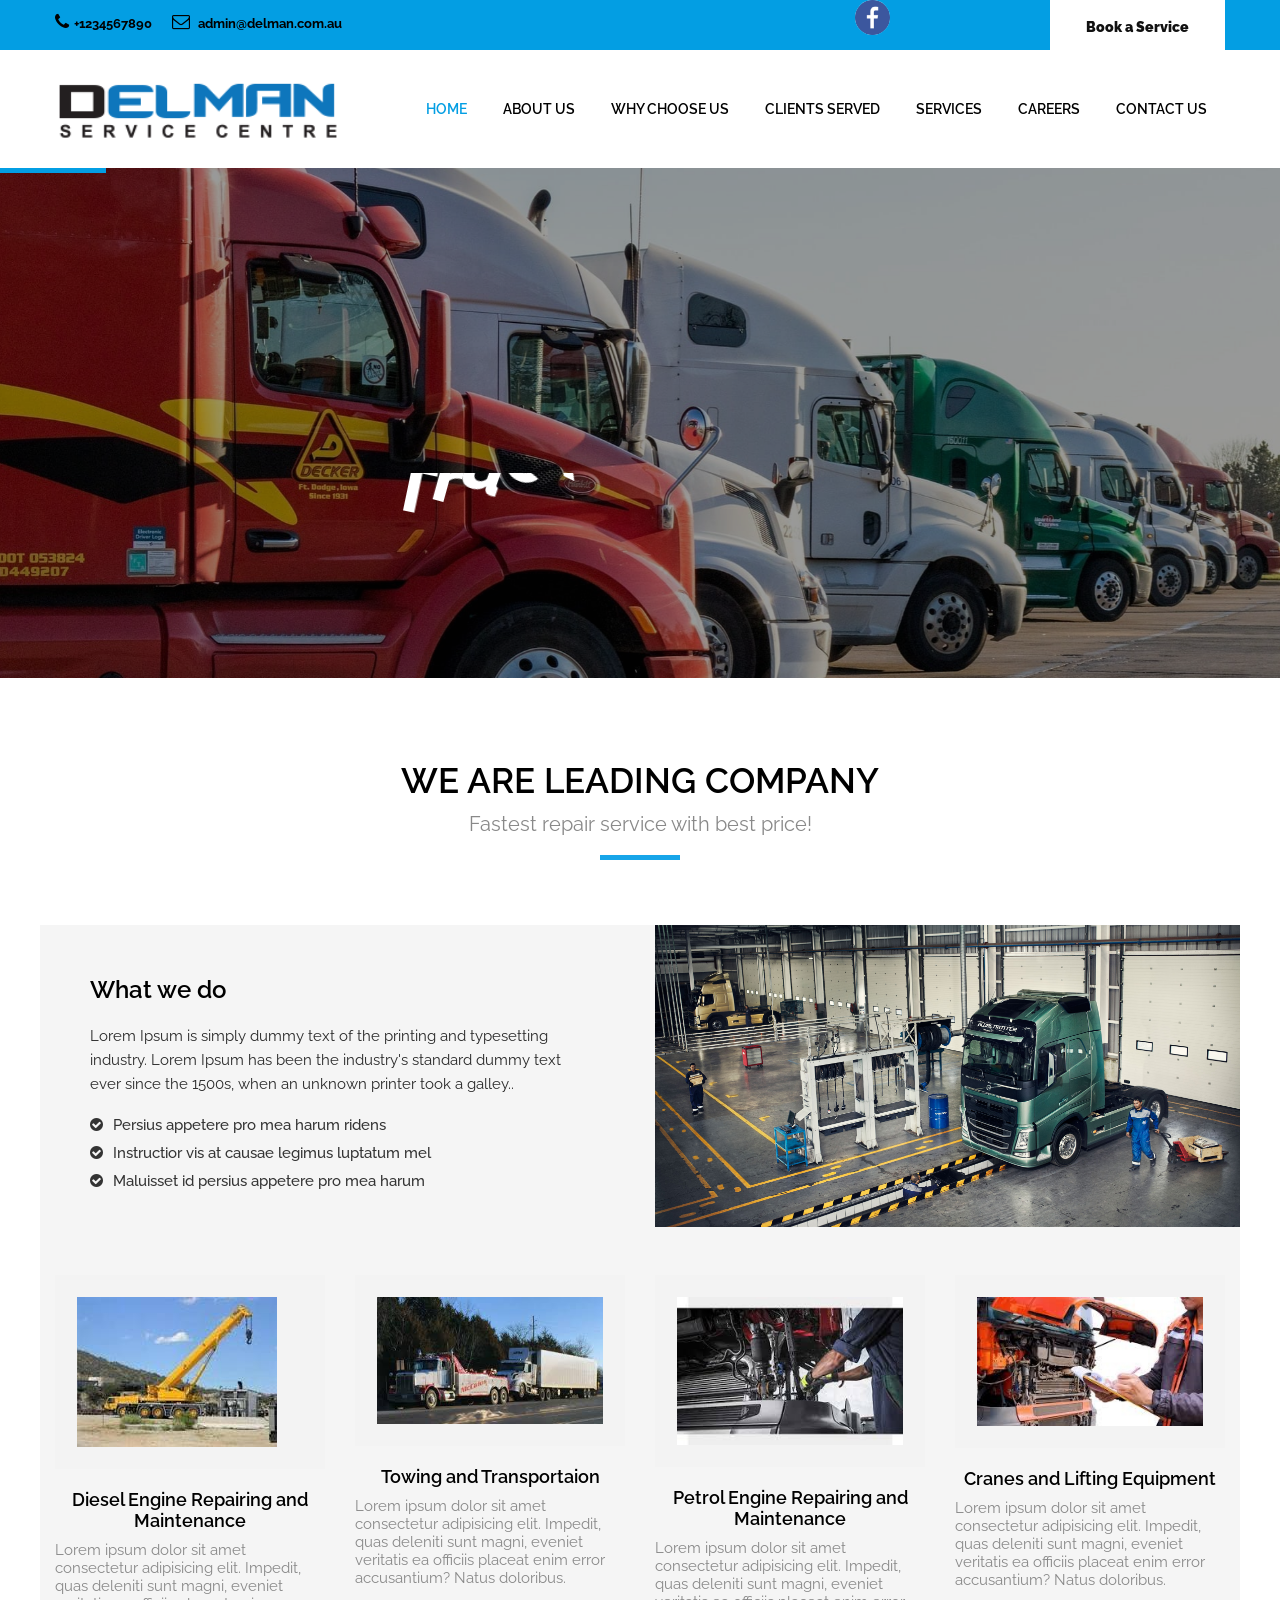
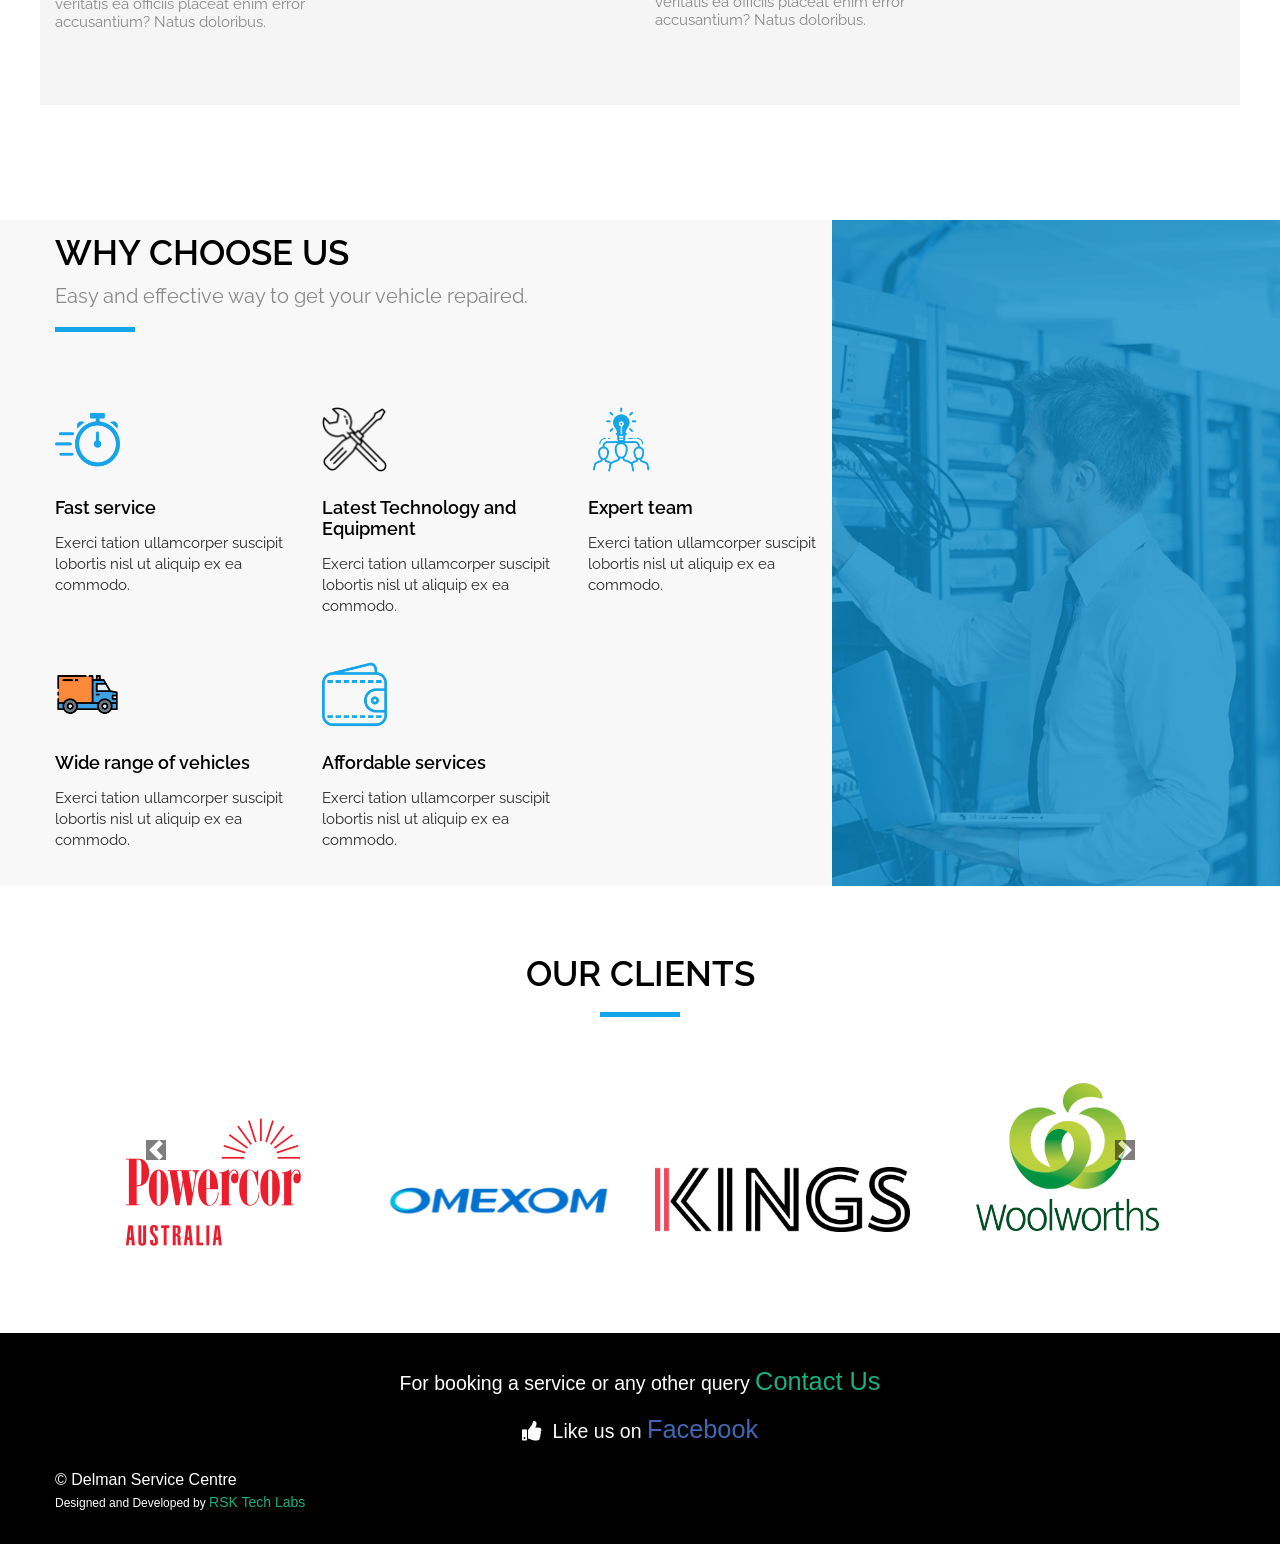
==== commit 51d45e8b: "Add files via upload" ====
--- a/index.html
+++ b/index.html
@@ -12,6 +12,8 @@
 <meta name="keywords" content="">
 <meta name="description" content="">
 <meta name="author" content="">
+<!-- GoogleFonts -->
+<link href="https://fonts.googleapis.com/css2?family=Recursive:wght@600&family=Roboto:ital@1&display=swap" rel="stylesheet">
 <!-- Fontawesome -->
 <link href="https://use.fontawesome.com/releases/v5.0.7/css/all.css" rel="stylesheet">
 <!-- site icons -->
@@ -32,6 +34,21 @@
 <link rel="stylesheet" type="text/css" href="revolution/css/settings.css" />
 <link rel="stylesheet" type="text/css" href="revolution/css/layers.css" />
 <link rel="stylesheet" type="text/css" href="revolution/css/navigation.css" />
+<style>
+  
+  .floating-wpp-button
+  {
+    height: 50px !important;
+    width: 50px !important;
+    border-radius: 30px ;
+  }
+   .floating-wpp-button img
+  {
+    height: 50px !important;
+    width: 50px !important;
+    border-radius: 25px ;
+  }
+</style>
 </head>
 <body id="default_theme" class="it_service">
 <!-- loader -->
@@ -47,18 +64,18 @@
           <div class="full">
             <div class="topbar-left">
               <ul class="list-inline">
-                <li> <span class="topbar-label"><i class="fa  fa-phone" style="color: black;"></i></span><a href="tel:+91-1234567890" class="smooth" title=""><span class="topbar-hightlight"><b>+1234567890 </b></span></a> </li>
-                <li> <span class="topbar-label"><i class="fa fa-envelope-o" style="color: black;"></i></span> <span class="topbar-hightlight"><a style="color: black;" href="mailto:admin@delman.com.au"><b>admin@delman.com.au</b></a></span> </li>
+                <li> <span class="topbar-label"><i class="fa  fa-phone" style="color: black;"></i></span><a href="tel:+91-1234567890" class="smooth" title=""><span class="topbar-hightlight"><b class="top_contact">+1234567890 </b></span></a> </li>
+                <li> <span class="topbar-label"><i class="fa fa-envelope-o" style="color: black;"></i></span> <span class="topbar-hightlight"><a style="color: black;" href="mailto:admin@delman.com.au"><b class="top_contact">admin@delman.com.au</b></a></span> </li>
               </ul>
             </div>
           </div>
         </div>
         <div class="col-md-4 right_section_header_top">
           <div class="float-left">
-            <a href="https://www.facebook.com/"  target="_blank" style=" height:50px; width:90px; margin-top:0px; display:block; border-radius: 5px;"><img src="images/fblogo.jpg" height="100%" width="auto" alt="fb" style="border-radius: 5px;"></a>
+            <a class="fb_icon" href="https://www.facebook.com/"  target="_blank" style=" height:35px; width:35px; margin-top:0px; display:block; border-radius: 20px;"><img src="images/fblogo.png" height="100%" width="auto" alt="fb" style="border-radius: 25px;"></a>
           </div>
           <div class="float-right">
-            <div class="make_appo"> <a class="btn white_btn" href="book_a_service.html#b_a_S"><b>Book a Service</b></a> </div>
+            <div class="make_appo"> <a class="btn white_btn" href="book_a_service.html#b_a_S"><b class="book_text">Book a Service</b></a> </div>
           </div>
         </div>
       </div>
@@ -66,7 +83,8 @@
   </div>
   <!-- end header top -->
   <!-- header bottom -->
-  <div class="header_bottom">
+  <div id="mainMenuBarAnchor"></div>
+  <div class="header_bottom" id="mainMenuBar">
     <div class="container">
       <div class="row">
         <div class="col-lg-3 col-md-12 col-sm-12 col-xs-12">
@@ -83,8 +101,8 @@
                 <li><a href="#about">About Us</a></li>
                 <li><a href="#wcu">Why Choose Us</a></li>
                 <li><a href="#cs">Clients Served</a></li>
-                <li> <a href="service.html">Services</a>
-                </li>
+                <li> <a href="service.html">Services</a></li>
+                <li> <a href="career.html">Careers</a></li>
                 <li><a href="book_a_service.html">Contact Us</a></li>
               </ul>
             </div>
@@ -98,18 +116,19 @@
 </header>
 <!-- end header -->
 <!--Div where the WhatsApp will be rendered-->
-<div style="z-index: 1;" id="WAButton"></div>
+<!-- <div id="WAButton" onclick="myFunction()" style="z-index: 2;"></div> -->
+<div class="phone-call cbh-phone cbh-green cbh-show  cbh-static" id="clbh_phone_div" style="position: fixed; bottom: -60px; right: -55px; z-index: 80;"><a id="WhatsApp-button" href="whatsapp://send?text= Hello!!!&amp;phone=+917727986154" class="phoneJs" title="Hello, how can we help you?"><div class="cbh-ph-circle"></div><div class="cbh-ph-circle-fill"></div><div class="cbh-ph-img-circle1"></div></a></div>
 <!--Back to top-->
-<div id="backtop">&#9650;</div>
+<!-- <div id="backtop">&#9650;</div> -->
 <!-- section -->
-<div id="slider" class="section main_slider">
-  <div class="container-fuild">
-    <div class="row">
-      <div id="rev_slider_4_1_wrapper" class="rev_slider_wrapper fullwidthbanner-container" data-alias="classicslider1" style="margin:0px auto;background-color:transparent;padding:0px;margin-top:0px;margin-bottom:0px;">
+<div id="slider" class="section main_slider" style="height: 460px !important;">
+  <div class="container-fuild"  style="height: 460px !important;">
+    <div class="row"  style="height: 460px !important;">
+      <div id="rev_slider_4_1_wrapper" class="rev_slider_wrapper fullwidthbanner-container" data-alias="classicslider1" style="margin:0px auto;background-color:transparent;padding:0px;margin-top:0px;margin-bottom:0px; height: 460px !important;">
         <!-- START REVOLUTION SLIDER 5.0.7 auto mode -->
-        <div id="rev_slider_4_1" class="rev_slider fullwidthabanner" style="display:none;" data-version="5.0.7">
+        <div id="rev_slider_4_1" class="rev_slider fullwidthabanner" style="display:none; height: 460px !important;" data-version="5.0.7">
           <ul>
-            <li data-index="rs-1812" data-transition="zoomin" data-slotamount="7"  data-easein="Power4.easeInOut" data-easeout="Power4.easeInOut" data-masterspeed="2000"  data-thumb="images/truck2.jpg"  data-rotate="0"  data-saveperformance="off"  data-title="Truck Services" data-description="">
+            <li style="height: 460px !important;" data-index="rs-1812" data-transition="zoomin" data-slotamount="7"  data-easein="Power4.easeInOut" data-easeout="Power4.easeInOut" data-masterspeed="2000"  data-thumb="images/truck2.jpg"  data-rotate="0"  data-saveperformance="off"  data-title="Truck Services" data-description="">
               <!-- MAIN IMAGE -->
               <img src="images/truck2.jpg"  alt="#"  data-bgposition="center center" data-kenburns="on" data-duration="30000" data-ease="Linear.easeNone" data-scalestart="100" data-scaleend="120" data-rotatestart="0" data-rotateend="0" data-offsetstart="0 0" data-offsetend="0 0" data-bgparallax="10" class="rev-slidebg" data-no-retina>
               <!-- LAYERS -->
@@ -134,8 +153,8 @@
                               id="slide-18-layer-912" 
                               data-x="['center','center','center','center']" data-hoffset="['0','0','0','0']" 
                               data-y="['middle','middle','middle','middle']" data-voffset="['15','15','15','15']" 
-                              data-width="500"
-                              data-height="140"
+                              data-width="1600"
+                              data-height="110"
                               data-whitespace="nowrap"
                               data-transform_idle="o:1;"
                               data-transform_in="y:[-100%];z:0;rX:0deg;rY:0;rZ:0;sX:1;sY:1;skX:0;skY:0;s:1500;e:Power4.easeInOut;" 
@@ -210,8 +229,8 @@
                               id="slide-18-layer-91" 
                               data-x="['center','center','center','center']" data-hoffset="['0','0','0','0']" 
                               data-y="['middle','middle','middle','middle']" data-voffset="['15','15','15','15']" 
-                              data-width="500"
-                              data-height="140"
+                              data-width="1600"
+                              data-height="110"
                               data-whitespace="nowrap"
                               data-transform_idle="o:1;"
                               data-transform_in="y:[-100%];z:0;rX:0deg;rY:0;rZ:0;sX:1;sY:1;skX:0;skY:0;s:1500;e:Power4.easeInOut;" 
@@ -286,8 +305,8 @@
                               id="slide-18-layer-9" 
                               data-x="['center','center','center','center']" data-hoffset="['0','0','0','0']" 
                               data-y="['middle','middle','middle','middle']" data-voffset="['15','15','15','15']" 
-                              data-width="500"
-                              data-height="140"
+                              data-width="1600"
+                              data-height="110"
                               data-whitespace="nowrap"
                               data-transform_idle="o:1;"
                               data-transform_in="y:[-100%];z:0;rX:0deg;rY:0;rZ:0;sX:1;sY:1;skX:0;skY:0;s:1500;e:Power4.easeInOut;" 
@@ -381,10 +400,7 @@
           <div class="product_img"> <img class="img-responsive" src="images/cs1.jpg" alt=""> </div>
           <div class="product_detail_btm">
             <div class="center">
-              <h4><a href="it_shop_detail.html">Diesel Engine Repairing and Maintenance</a></h4>
-            </div>
-            <div class="starratin">
-              <div class="center"> <i class="fa fa-star" aria-hidden="true"></i> <i class="fa fa-star" aria-hidden="true"></i> <i class="fa fa-star" aria-hidden="true"></i> <i class="fa fa-star" aria-hidden="true"></i> <i class="fa fa-star-o" aria-hidden="true"></i> </div>
+              <h4>Diesel Engine Repairing and Maintenance</h4>
             </div>
             Lorem ipsum dolor sit amet consectetur adipisicing elit. Impedit, quas deleniti sunt magni, eveniet veritatis ea officiis placeat enim error accusantium? Natus doloribus.
           </div>
@@ -395,10 +411,7 @@
           <div class="product_img"> <img class="img-responsive" src="images/tt1.jpg" alt=""> </div>
           <div class="product_detail_btm">
             <div class="center">
-              <h4><a href="it_shop_detail.html">Towing and Transportaion</a></h4>
-            </div>
-            <div class="starratin">
-              <div class="center"> <i class="fa fa-star" aria-hidden="true"></i> <i class="fa fa-star" aria-hidden="true"></i> <i class="fa fa-star" aria-hidden="true"></i> <i class="fa fa-star" aria-hidden="true"></i> <i class="fa fa-star-o" aria-hidden="true"></i> </div>
+              <h4>Towing and Transportaion</h4>
             </div>
             Lorem ipsum dolor sit amet consectetur adipisicing elit. Impedit, quas deleniti sunt magni, eveniet veritatis ea officiis placeat enim error accusantium? Natus doloribus.
           </div>
@@ -409,10 +422,7 @@
           <div class="product_img"> <img class="img-responsive" src="images/wc1.jpg" alt=""> </div>
           <div class="product_detail_btm">
             <div class="center">
-              <h4><a href="it_shop_detail.html">Petrol Engine Repairing and Maintenance</a></h4>
-            </div>
-            <div class="starratin">
-              <div class="center"> <i class="fa fa-star" aria-hidden="true"></i> <i class="fa fa-star" aria-hidden="true"></i> <i class="fa fa-star" aria-hidden="true"></i> <i class="fa fa-star" aria-hidden="true"></i> <i class="fa fa-star-o" aria-hidden="true"></i> </div>
+              <h4>Petrol Engine Repairing and Maintenance</h4>
             </div>
             Lorem ipsum dolor sit amet consectetur adipisicing elit. Impedit, quas deleniti sunt magni, eveniet veritatis ea officiis placeat enim error accusantium? Natus doloribus.
           </div>
@@ -423,10 +433,7 @@
           <div class="product_img"> <img class="img-responsive" src="images/ts1.jpg" alt=""> </div>
           <div class="product_detail_btm">
             <div class="center">
-              <h4><a href="it_shop_detail.html">Cranes and Lifting Equipment</a></h4>
-            </div>
-            <div class="starratin">
-              <div class="center"> <i class="fa fa-star" aria-hidden="true"></i> <i class="fa fa-star" aria-hidden="true"></i> <i class="fa fa-star" aria-hidden="true"></i> <i class="fa fa-star" aria-hidden="true"></i> <i class="fa fa-star-o" aria-hidden="true"></i> </div>
+              <h4>Cranes and Lifting Equipment</h4>
             </div>
             Lorem ipsum dolor sit amet consectetur adipisicing elit. Impedit, quas deleniti sunt magni, eveniet veritatis ea officiis placeat enim error accusantium? Natus doloribus.
           </div>
@@ -438,80 +445,6 @@
 </div>
 <!-- end section -->
 <!-- section -->
-<!-- <div class="section padding_layout_1" style = "margin-bottom: 0px; padding-bottom: 5px;">
-  <div id = "nature" class="container">
-    <div class="row">
-      <div class="col-md-12">
-        <div class="full">
-          <div class="main_heading text_align_center">
-            <h2>Our Business</h2>
-            <p class="large">Get familiar with the nature of our business and products</p>
-          </div>
-        </div>
-      </div>
-    </div>
-    <div class="row">
-      <div class="col-lg-3 col-md-6 col-sm-6 col-xs-12 margin_bottom_30_all">
-        <div class="product_list">
-          <div class="product_img"> <img class="img-responsive" src="images/cs1.jpg" alt=""> </div>
-          <div class="product_detail_btm">
-            <div class="center">
-              <h4><a href="it_shop_detail.html">Diesel Engine Repairing and Maintenance</a></h4>
-            </div>
-            <div class="starratin">
-              <div class="center"> <i class="fa fa-star" aria-hidden="true"></i> <i class="fa fa-star" aria-hidden="true"></i> <i class="fa fa-star" aria-hidden="true"></i> <i class="fa fa-star" aria-hidden="true"></i> <i class="fa fa-star-o" aria-hidden="true"></i> </div>
-            </div>
-            Lorem ipsum dolor sit amet consectetur adipisicing elit. Impedit, quas deleniti sunt magni, eveniet veritatis ea officiis placeat enim error accusantium? Natus doloribus.
-          </div>
-        </div>
-      </div>
-      <div class="col-lg-3 col-md-6 col-sm-6 col-xs-12 margin_bottom_30_all">
-        <div class="product_list">
-          <div class="product_img"> <img class="img-responsive" src="images/tt1.jpg" alt=""> </div>
-          <div class="product_detail_btm">
-            <div class="center">
-              <h4><a href="it_shop_detail.html">Towing and Transportaion</a></h4>
-            </div>
-            <div class="starratin">
-              <div class="center"> <i class="fa fa-star" aria-hidden="true"></i> <i class="fa fa-star" aria-hidden="true"></i> <i class="fa fa-star" aria-hidden="true"></i> <i class="fa fa-star" aria-hidden="true"></i> <i class="fa fa-star-o" aria-hidden="true"></i> </div>
-            </div>
-            Lorem ipsum dolor sit amet consectetur adipisicing elit. Impedit, quas deleniti sunt magni, eveniet veritatis ea officiis placeat enim error accusantium? Natus doloribus.
-          </div>
-        </div> 
-      </div>
-      <div class="col-lg-3 col-md-6 col-sm-6 col-xs-12 margin_bottom_30_all">
-        <div class="product_list">
-          <div class="product_img"> <img class="img-responsive" src="images/wc1.jpg" alt=""> </div>
-          <div class="product_detail_btm">
-            <div class="center">
-              <h4><a href="it_shop_detail.html">Petrol Engine Repairing and Maintenance</a></h4>
-            </div>
-            <div class="starratin">
-              <div class="center"> <i class="fa fa-star" aria-hidden="true"></i> <i class="fa fa-star" aria-hidden="true"></i> <i class="fa fa-star" aria-hidden="true"></i> <i class="fa fa-star" aria-hidden="true"></i> <i class="fa fa-star-o" aria-hidden="true"></i> </div>
-            </div>
-            Lorem ipsum dolor sit amet consectetur adipisicing elit. Impedit, quas deleniti sunt magni, eveniet veritatis ea officiis placeat enim error accusantium? Natus doloribus.
-          </div>
-        </div>
-      </div>
-      <div class="col-lg-3 col-md-6 col-sm-6 col-xs-12 margin_bottom_30_all">
-        <div class="product_list">
-          <div class="product_img"> <img class="img-responsive" src="images/ts1.jpg" alt=""> </div>
-          <div class="product_detail_btm">
-            <div class="center">
-              <h4><a href="it_shop_detail.html">Cranes and Lifting Equipment</a></h4>
-            </div>
-            <div class="starratin">
-              <div class="center"> <i class="fa fa-star" aria-hidden="true"></i> <i class="fa fa-star" aria-hidden="true"></i> <i class="fa fa-star" aria-hidden="true"></i> <i class="fa fa-star" aria-hidden="true"></i> <i class="fa fa-star-o" aria-hidden="true"></i> </div>
-            </div>
-            Lorem ipsum dolor sit amet consectetur adipisicing elit. Impedit, quas deleniti sunt magni, eveniet veritatis ea officiis placeat enim error accusantium? Natus doloribus.
-          </div>
-        </div>
-      </div>
-     
-    </div>
-  </div>
-</div> -->
-<!-- end section -->
 <div style = "margin-bottom: 40px;"class="section light_silver gross_layout" id="wcu">
   <div class="container">
     <div class="row">
@@ -588,7 +521,7 @@
   <div id = "cs" class="container">
         <div class="full">
           <div class="main_heading" style="text-align: center;">
-            <h2>Clients Served</h2>
+            <h2>Our Clients</h2>
           </div>
         </div>
     <!-- Top content -->
@@ -625,11 +558,11 @@
             </div>
           </div>
           <a class="carousel-control-prev" href="#carousel-example" role="button" data-slide="prev">
-              <span class="carousel-control-prev-icon" aria-hidden="true" style="background-color: black;"></span>
+              <span class="carousel-control-prev-icon" aria-hidden="true" style="background-color: black; margin-top: 80px;"></span>
               <!-- <span class="sr-only">Previous</span> -->
           </a>
           <a class="carousel-control-next" href="#carousel-example" role="button" data-slide="next">
-              <span class="carousel-control-next-icon" aria-hidden="true" style="background-color: black;"></span>
+              <span class="carousel-control-next-icon" aria-hidden="true" style="background-color: black; margin-top: 80px;"></span>
               <!-- <span class="sr-only">Next</span> -->
           </a>
       </div>
@@ -645,9 +578,11 @@
       <div class="row" style="margin-bottom: 25px;">
         <div style="text-align: center;"class="col-12">
           <p class="designed" style="font-size: 130%; text-align: center;">For booking a service or any other query <a href="book_a_service.html" style="font-size: 130%;">Contact Us</a></p>
-        </div>
-      </div>
-      <div class="row">
+          <br>
+          <p class="designed" style="font-size: 130%; text-align: center;"><i class="fas fa-thumbs-up"></i>&nbsp;	 Like us on <a href="https://www.facebook.com/" target="_blank" style="font-size: 130%; color: #4267B2 ;">Facebook</a></p>
+        </div>
+      </div>
+      <!-- <div class="row">
         <div class="col-xs-12 col-sm-12 col-md-6 col-lg-6 col-xl-6">
           <div class="copy-right">
             <p>© Delman Service Centre</p>
@@ -657,14 +592,17 @@
           <div class="social-share">
             <ul>
               <li>
-                <a href="https://www.facebook.com/"  target="_blank" style=" height:50px; width:90px; margin-top:0px; display:block; border-radius: 5px; margin-right: 70px;"><img src="images/fblogo.jpg" height="100%" width="auto" alt="fb" style="border-radius: 5px;"></a>
+                <a href="https://www.facebook.com/"  target="_blank" style=" height:50px; width:90px; margin-top:0px; display:block; border-radius: 5px;"><img src="images/fblogo.png" height="100%" width="auto" alt="fb" style="border-radius: 25px;"></a>
               </li>
             </ul>
           </div>
         </div>
-      </div>
+      </div> -->
       <div class="row">
         <div class="col-12">
+          <div class="copy-right">
+            <p>© Delman Service Centre</p>
+          </div>
           <p class="designed">Designed and Developed by <a href="https://rsktechlabs.com/" target="_blank">RSK Tech Labs</a></p>
         </div>
       </div>
@@ -672,6 +610,8 @@
   </div>
 </footer>
 <!-- Footer section ends here -->
+
+
 <!-- js section -->
 <script src="js/jquery.min.js"></script>
 <script src="js/bootstrap.min.js"></script>
@@ -703,5 +643,30 @@
 <!--Floating WhatsApp javascript-->
 <script type="text/javascript" src="https://rawcdn.githack.com/rafaelbotazini/floating-whatsapp/3d18b26d5c7d430a1ab0b664f8ca6b69014aed68/floating-wpp.min.js"></script>
 <script src="js/float-whatsapp.js"></script>
+
+<script>
+$(document).ready(function() {
+    // Cache selectors for faster performance.
+    var $window = $(window),
+        $mainMenuBar = $('#mainMenuBar'),
+        $mainMenuBarAnchor = $('#mainMenuBarAnchor');
+
+    // Run this on scroll events.
+    $window.scroll(function() {
+        var window_top = $window.scrollTop();
+        var div_top = $mainMenuBarAnchor.offset().top;
+        if (window_top > div_top) {
+            // Make the div sticky.
+            $mainMenuBar.addClass('stick');
+            $mainMenuBarAnchor.height($mainMenuBar.height());
+        }
+        else {
+            // Unstick the div.
+            $mainMenuBar.removeClass('stick');
+            $mainMenuBarAnchor.height(0);
+        }
+    });
+});
+</script>
 </body>
 </html>
--- a/css/style.css
+++ b/css/style.css
@@ -0,0 +1,5001 @@
+/*------------------------------------------------------------------
+		File Name: style.css
+-------------------------------------------------------------------*/
+
+/*------------------------------------------------------------------
+		[Table of contents]
+
+		1.  IMPORT FONTS
+    2.  IMPORT FILES
+	3.  BASIC
+    4.  LOADER
+	5.  HEADER
+	      - Header Top 
+	      - Menu 
+	      - Search Bar
+	      - Side Menu
+		  - Fix Header
+	6.  SLIDER PARALLAX
+	      - Simple Parallax
+	      - Slider Text
+		  - Testimonial slider
+	7.  SECTION
+	      - Counter
+		  - Form
+		  - Progress Bar
+		  - Pagination
+	8.  SLIDER
+	9.  ACCORDION
+	10. PRICE TABLE
+	11. INNER PAGE BANNER
+	12. SIDEBAR
+	     - Sidebar Search
+	13. BLOG	
+         - Blog Detail	
+	14. CASE STUDIES
+	15. SHOP
+    16. FOOTER
+	17. CUSTOM
+		
+	-------------------------------------------------------------------*/
+
+
+/*------------------------------------------------------------------
+		1. IMPORT FONTS
+	-------------------------------------------------------------------*/
+
+@import url(https://fonts.googleapis.com/css?family=Source+Sans+Pro:300,400,400i,600,700,900);
+@import url('https://fonts.googleapis.com/css?family=Raleway:100,100i,200,200i,300,300i,400,400i,500,500i,600,600i,700,700i,800,800i,900,900i');
+@import url('https://fonts.googleapis.com/css?family=Poppins:100,100i,200,200i,300,300i,400,400i,500,500i,600,600i,700,700i,800,800i,900,900i');
+@import url(https://fonts.googleapis.com/css?family=Roboto:300,400,400i,500,500i,700,700i);
+@import url(https://fonts.googleapis.com/css?family=Arvo:400,400i,700,700i);
+
+/*------------------------------------------------------------------
+		2. IMPORT FILES
+	-------------------------------------------------------------------*/
+
+@import url(animate.css);
+@import url(font-awesome.min.css);
+
+/*------------------------------------------------------------------
+		3. BASIC
+	-------------------------------------------------------------------*/
+
+* {
+	margin: 0;
+	padding: 0;
+	outline: none !important;
+	box-sizing: border-box;
+}
+
+html,
+body {
+	color: #898989;
+	font-size: 15px;
+	font-family: 'Raleway', sans-serif;
+	line-height: normal;
+	font-weight: 400;
+	overflow-x: hidden;
+}
+
+body {
+	overflow-x: hidden;
+}
+
+body.demos .section {
+	background: url(images/bg.png) repeat top center #f2f3f5;
+}
+
+body.demos .section-title img {
+	max-width: 280px;
+	display: block;
+	margin: 10px auto;
+}
+
+body.demos .service-widget h3 {
+	border-bottom: 1px solid #ededed;
+	font-size: 18px;
+	padding: 20px 0;
+	background-color: #ffffff;
+}
+
+body.demos .service-widget {
+	margin: 0 0 30px;
+	padding: 30px;
+	background-color: #fff
+}
+
+body.demos .container-fluid {
+	max-width: 1080px
+}
+
+a {
+	color: #1f1f1f;
+	text-decoration: none !important;
+	outline: none !important;
+	-webkit-transition: all .3s ease-in-out;
+	-moz-transition: all .3s ease-in-out;
+	-ms-transition: all .3s ease-in-out;
+	-o-transition: all .3s ease-in-out;
+	transition: all .3s ease-in-out;
+}
+
+h1,
+h2,
+h3,
+h4,
+h5,
+h6 {
+	letter-spacing: 0;
+	font-weight: normal;
+	position: relative;
+	padding: 0;
+	font-weight: normal;
+	line-height: normal;
+	color: #1f1f1f;
+	margin: 0
+}
+
+h6 {
+	font-size: 14px;
+	margin-bottom: 10px;
+}
+
+h1 {
+	font-size: 24px
+}
+
+.small_heading.main-heading h2 {
+	font-size: 21px;
+}
+
+.small_heading.main-heading::after {
+	top: 18px;
+}
+
+.small_heading.main-heading {
+	margin-bottom: 20px;
+	width: 100%;
+}
+
+h3 {
+	font-size: 18px
+}
+
+h4 {
+	font-size: 16px
+}
+
+h5 {
+	font-size: 14px
+}
+
+h1 a,
+h2 a,
+h3 a,
+h4 a,
+h5 a,
+h6 a {
+	color: #212121;
+	text-decoration: none!important;
+	opacity: 1
+}
+
+ol,
+ul {
+	list-style: none;
+	margin: 0;
+}
+
+a {
+	color: #000;
+	text-decoration: none;
+	outline: none;
+}
+
+a,
+.btn {
+	text-decoration: none !important;
+	outline: none !important;
+	-webkit-transition: all .3s ease-in-out;
+	-moz-transition: all .3s ease-in-out;
+	-ms-transition: all .3s ease-in-out;
+	-o-transition: all .3s ease-in-out;
+	transition: all .3s ease-in-out;
+}
+
+.btn-custom {
+	margin-top: 20px;
+	background-color: transparent;
+	border: 2px solid #ddd;
+	padding: 12px 40px;
+	font-size: 16px;
+}
+
+.button_section {
+	float: left;
+	width: 100%;
+}
+
+a.btn,
+button.btn {
+	min-width: 170px;
+	height: 50px;
+	border-radius: 100px;
+	padding: 0;
+	text-align: center;
+	line-height: 52px;
+	font-size: 14px;
+	font-weight: 600;
+	text-transform: uppercase;
+	margin-top: 10px;
+	color: #fff;
+	border: solid transform 1px;
+	text-shadow: 1px 1px 3px rgba(0, 0, 0, .5);
+	position: relative;
+	font-family: 'Poppins', sans-serif;
+}
+
+.btn.dark_gray_bt {
+	background: #0f4c75 !important;
+}
+
+a.btn.border_btn {
+	border: solid transparent 1px;
+	background: transparent;
+}
+
+a.btn:hover,
+button.btn:hover,
+a.btn:focus,
+button.btn:focus {
+	background: #0f4c75 !important;
+	color: #fff;
+}
+
+button.btn.white_btn,
+a.btn.white_btnbutton.btn.white_btn,
+a.btn.white_btn {
+	background: #fff;
+	padding: 0 50px;
+}
+
+.btn.sqaure_bt i {
+	margin-left: 8px;
+	font-weight: 600;
+	top: -1px;
+	position: relative;
+}
+
+.bottom_info .btn.sqaure_bt {
+	margin: 0;
+}
+
+.bottom_info .pull-right {
+	margin-top: 17px !important;
+}
+
+.blog_grid .bottom_info .pull-right {
+	margin-top: 0 !important;
+}
+
+.padding-bottom_0 {
+	padding-bottom: 0 !important;
+}
+
+.padding-top_0 {
+	padding-top: 0 !important;
+}
+
+.padding-bottom_1 {
+	padding-bottom: 10px !important;
+}
+
+.padding-bottom_2 {
+	padding-bottom: 20px !important;
+}
+
+.padding-bottom_3 {
+	padding-bottom: 30px !important;
+}
+
+.padding-bottom_4 {
+	padding-bottom: 40px !important;
+}
+
+.padding-bottom_5 {
+	padding-bottom: 50px !important;
+}
+
+.pull-right {
+	float: right !important;
+}
+
+.pull-left {
+	float: left !important;
+}
+
+.img-responsive {
+	max-width: 100%;
+}
+
+.color_black p,
+.color_black ul,
+.color_black ul li {
+	color: #000;
+}
+
+.black_color {
+	color: #000;
+}
+
+.semi_bold {
+	font-weight: 600;
+}
+
+.lead {
+	font-size: 18px;
+	line-height: 30px;
+	color: #767676;
+	margin: 0;
+	padding: 0;
+}
+
+blockquote {
+	margin: 20px 0 20px;
+	padding: 30px;
+}
+
+.margin_0 {
+	margin: 0 !important;
+}
+
+.padding_0 {
+	padding: 0 !important;
+}
+
+h2 {
+	font-size: 35px;
+	color: #000;
+	line-height: 36px;
+	font-weight: 600;
+	position: relative;
+	margin-bottom: 15px;
+	text-transform: uppercase;
+	margin-top: 15px;
+}
+
+h3 {
+	font-size: 24px;
+	color: #000;
+	line-height: normal;
+	font-weight: 500;
+	text-transform: none;
+	margin-bottom: 20px;
+	font-weight: 600;
+}
+
+h4 {
+	font-size: 18px;
+	color: #000;
+	line-height: 21px;
+	font-weight: 600;
+	text-transform: none;
+	margin: 30px 0 20px 0;
+}
+
+h5 {
+	font-size: 15px;
+	font-weight: 700;
+	text-transform: uppercase;
+	margin: 0;
+	line-height: normal;
+	color: #000;
+}
+
+p {
+	color: #292929;
+	font-size: 15px;
+	line-height: 21px;
+}
+
+p.large {
+	color: #898989;
+	font-size: 20px;
+	font-weight: 400;
+	margin: 0 0 10px 0;
+}
+
+p.large_2 {
+	font-weight: 500;
+	font-size: 18px;
+	color: #898989;
+}
+
+button,
+input,
+select,
+textarea,
+option {
+	font-family: 'Poppins', sans-serif;
+}
+
+a#submit {
+	z-index: 1;
+}
+
+a:hover,
+a:focus {
+	color: #000;
+	text-decoration: none;
+}
+
+.span1,
+.span2,
+.span3,
+.span4,
+.span5,
+.span6,
+.span7,
+.span8,
+.span9,
+.span10 {
+	padding: 0 15px;
+	float: left;
+	min-height: 25px;
+}
+
+.border_radius_0 {
+	border-radius: 0 !important;
+}
+
+.span1 {
+	width: 10%;
+}
+
+.span2 {
+	width: 20%;
+}
+
+.span3 {
+	width: 30%;
+}
+
+.span4 {
+	width: 40%;
+}
+
+.span5 {
+	width: 50%;
+}
+
+.span6 {
+	width: 60%;
+}
+
+.span7 {
+	width: 70%;
+}
+
+.span8 {
+	width: 80%;
+}
+
+.span9 {
+	width: 90%;
+}
+
+.span10 {
+	width: 100%;
+}
+
+.container {
+	width: 1200px;
+	max-width: 1200px;
+}
+
+.section_padding {
+	padding: 80px 0 100px;
+}
+
+.layout_2_padding {
+	padding: 100px 0 80px;
+}
+
+.full {
+	width: 100%;
+	float: left;
+	margin: 0;
+	padding: 0;
+}
+
+.top_80 {
+	top: 80px;
+}
+
+.vertical-center {
+	display: flex;
+	align-items: center;
+	height: 100%;
+	width: 100%;
+}
+
+.right_side {
+	float: right;
+}
+
+.text_align_right {
+	text-align: right;
+}
+
+.left_side {
+	float: left;
+}
+
+.text_align_left {
+	text-align: left;
+}
+
+.text_align_center {
+	text-align: center;
+}
+
+.center {
+	width: 100%;
+	display: flex;
+	justify-content: center;
+}
+
+.modal-backdrop.show {
+	opacity: 1;
+}
+
+.border_dotted_circle {
+	border: dotted #e1e1e1 3px;
+	width: 170px;
+	height: 170px;
+	border-radius: 100%;
+	display: flex;
+	justify-content: center;
+	align-items: center;
+	position: relative;
+	z-index: 1;
+}
+
+.border_dotted_circle:hover,
+.border_dotted_circle:focus {
+	border: dotted #e1e1e1 3px;
+	animation-name: rotate;
+	animation-duration: 2s;
+	animation-iteration-count: infinite;
+	animation-timing-function: linear;
+	-webkit-animation-name: rotate;
+	-webkit-animation-duration: 2s;
+	-webkit-animation-iteration-count: infinite;
+	-webkit-animation-timing-function: linear;
+	-moz-animation-name: rotate;
+	-moz-animation-duration: 2s;
+	-moz-animation-iteration-count: infinite;
+	-moz-animation-timing-function: linear;
+	-ms-animation-name: rotate;
+	-ms-animation-duration: 5s;
+	-ms-animation-iteration-count: infinite;
+	-ms-animation-timing-function: linear;
+	-o-animation-name: rotate;
+	-o-animation-duration: 2s;
+	-o-animation-iteration-count: infinite;
+	-o-animation-timing-function: linear;
+}
+
+@-webkit-keyframes rotate {
+	from {
+		-webkit-transform: rotate(0deg);
+		-moz-transform: rotate(0deg);
+		-ms-transform: rotate(0deg);
+		-o-transform: rotate(0deg);
+		transform: rotate(0deg);
+	}
+	to {
+		-webkit-transform: rotate(360deg);
+		-moz-transform: rotate(360deg);
+		-ms-transform: rotate(360deg);
+		-o-transform: rotate(360deg);
+		transform: rotate(360deg);
+	}
+}
+
+@-moz-keyframes rotate {
+	from {
+		-moz-transform: rotate(0deg);
+	}
+	to {
+		-moz-transform: rotate(360deg);
+	}
+}
+
+.white_fonts p,
+.white_fonts h1,
+.white_fonts h2,
+.white_fonts h3,
+.white_fonts h4,
+.white_fonts h5,
+.white_fonts h6,
+.white_fonts ul,
+.white_fonts ul li,
+.white_fonts ul li a,
+.white_fonts ul i,
+.white_fonts .post_info i,
+.white_fonts div,
+.white_fonts a.read_more {
+	color: #fff !important;
+}
+
+.light_silver_fonts p,
+.light_silver_fonts h1,
+.light_silver_fonts h2,
+.light_silver_fonts h3,
+.light_silver_fonts h4,
+.light_silver_fonts h5,
+.light_silver_fonts h6,
+.light_silver_fonts ul,
+.light_silver_fonts ul li,
+.light_silver_fonts ul li a,
+.light_silver_fonts ul i,
+.light_silver_fonts .post_info i,
+.light_silver_fonts div,
+.light_silver_fonts a.read_more {
+	color: #ccc !important;
+}
+
+
+/** icon **/
+
+.iconsmind-Over-Time2::before {
+	content: "\eb2e";
+}
+
+.iconsmind-Money-2::before {
+	content: "\eac6";
+}
+
+.iconsmind-People-onCloud::before {
+	content: "\eb52";
+}
+
+.iconsmind-Wallet-2::before {
+	content: "\ede5";
+}
+
+.iconsmind-Shield::before {
+	content: "\ec4f";
+}
+
+.iconsmind-Ribbon-2::before {
+	content: "\ebf5";
+}
+
+
+/** end icon **/
+
+section.background_bg_bottom {
+	background-repeat: repeat-x !important;
+	background-position: bottom center !important;
+}
+
+.parallax_bg {
+	background-repeat: no-repeat;
+	background-position: center center;
+	background-size: cover;
+}
+
+.dark_gray {
+	background-color: #111;
+	min-height: 400px;
+}
+
+.dark_gray.white_fonts h2 {
+	color: #17a5e9 !important;
+}
+
+.dark_gray.light_silver_fonts h2 {
+	color: #fff !important;
+}
+
+.list_style_1 {
+	font-size: 14px;
+	font-weight: 500;
+	margin: 20px 0 15px;
+}
+
+.list_style_1 i {
+	float: left;
+	margin: 3px 16px 0 0;
+}
+
+.light_silver {
+	background: #f8f8f8;
+}
+
+.light_silver_2 {
+	background: #f8f8f8 !important;
+}
+
+.padding-bottom_5 {
+	padding-bottom: 50px !important;
+}
+
+hr.dottad_border {
+	border-top: dotted 3px;
+	margin: 80px 0;
+}
+
+.margin_bottom_30_all {
+	margin-bottom: 30px;
+}
+
+.margin_bottom_50_all {
+	margin-bottom: 50px;
+}
+
+.margin_bottom_20_all {
+	margin-bottom: 20px;
+}
+
+.margin_bottom_0 {
+	margin-bottom: 0px !important;
+}
+
+.section {
+	float: left;
+	width: 100%;
+}
+
+.pagination>li.active a {
+	color: #fff;
+}
+
+.contant_section {
+	float: left;
+	width: 100%;
+}
+
+.blog_feature_img img {
+	width: 100%;
+}
+
+.main_heading {
+	position: relative;
+	margin-bottom: 65px;
+}
+
+.main_heading::after {
+	content: "";
+	display: block;
+	margin: 20px auto 0;
+	width: 80px;
+	height: 5px;
+	background: #17a5e9;
+}
+
+.main_heading.text_align_left::after {
+	margin-left: 0;
+}
+
+.main_heading.text_align_right::after {
+	margin-right: 0;
+}
+
+.icon img {
+	width: 100px;
+}
+
+
+/*------------------------------------------------------------------
+		4. LOADER
+	-------------------------------------------------------------------*/
+
+.bg_load {
+	float: left;
+	position: fixed;
+	width: 100%;
+	text-align: center;
+	height: 100%;
+	z-index: 999;
+	top: 0;
+	left: 0;
+	display: flex;
+	justify-content: center;
+	align-items: center;
+}
+
+.loader_animation {
+	animation-name: rotatey;
+	animation-duration: 2s;
+	animation-iteration-count: infinite;
+	animation-timing-function: linear;
+	-webkit-animation-name: rotatey;
+	-webkit-animation-duration: 2s;
+	-webkit-animation-iteration-count: infinite;
+	-webkit-animation-timing-function: linear;
+	-moz-animation-name: rotatey;
+	-moz-animation-duration: 2s;
+	-moz-animation-iteration-count: infinite;
+	-moz-animation-timing-function: linear;
+	-ms-animation-name: rotatey;
+	-ms-animation-duration: 2s;
+	-ms-animation-iteration-count: infinite;
+	-ms-animation-timing-function: linear;
+	-o-animation-name: rotatey;
+	-o-animation-duration: 2s;
+	-o-animation-iteration-count: infinite;
+	-o-animation-timing-function: linear;
+}
+
+@-webkit-keyframes rotatey {
+	from {
+		-webkit-transform: rotatey(0deg);
+		-moz-transform: rotatey(0deg);
+		-ms-transform: rotatey(0deg);
+		-o-transform: rotatey(0deg);
+		transform: rotatey(0deg);
+	}
+	to {
+		-webkit-transform: rotatey(360deg);
+		-moz-transform: rotatey(360deg);
+		-ms-transform: rotatey(360deg);
+		-o-transform: rotatey(360deg);
+		transform: rotatey(360deg);
+	}
+}
+
+@-moz-keyframes rotatey {
+	from {
+		-moz-transform: rotatey(0deg);
+	}
+	to {
+		-moz-transform: rotatey(360deg);
+	}
+}
+
+.full_layout_without_container {
+	padding: 80px 15px 50px;
+}
+
+.opacity_half_color {
+	opacity: 0.5;
+}
+
+.opacity_70_color {
+	opacity: 0.7;
+}
+
+.padding_75 {
+	padding: 75px 0;
+}
+
+
+/*------------------------------------------------------------------
+		5. HEADER
+	-------------------------------------------------------------------*/
+
+
+/*----- header fix -----*/
+
+.fixed-header {
+	position: fixed;
+	top: 0;
+	left: 0;
+	width: 100%;
+}
+
+
+/*----- Header Top -----*/
+
+header {
+	position: relative;
+	z-index: 1;
+}
+
+header .right_bt {
+	float: right;
+}
+
+header .right_bt .btn {
+	margin: 26px 0 0;
+}
+
+.header_top {
+	min-height: 50px;
+}
+
+.header_bottom {
+	min-height: auto;
+}
+
+.header_top ul {
+	list-style: none;
+	margin: 10px 0;
+	padding: 0;
+}
+
+.header_top ul li {
+	font-size: 14px;
+	color: #fff;
+	float: left;
+}
+
+.header_top ul li i {
+	margin: 0 2px 0 0;
+}
+
+.header_top ul li i {
+	color: #fff;
+	transition: ease all 0.2s;
+	font-size: 18px;
+	margin-right: 5px;
+}
+
+.header_top .social_icon ul li a {
+	color: #fff;
+}
+
+.top_information.pull-left li {
+	margin-right: 20px;
+}
+
+.top_information.pull-right li {
+	margin-left: 20px;
+}
+
+.logo {
+	float: left;
+	margin: 19px 0 19px;
+	position: relative;
+	left: 0;
+}
+
+.logo img {
+	height: 80px;
+}
+
+.header_style_1 .header_top {
+	position: relative;
+}
+
+.make_appo {
+	float: right;
+}
+
+.make_appo .btn.white_btn {
+	margin: 0;
+	border-radius: 0;
+	font-weight: 600;
+	padding: 0 35px;
+	font-family: 'Raleway', sans-serif;
+}
+
+.topbar-left {
+	float: left;
+}
+
+.header_top .topbar-left .list-inline {
+	float: left;
+	margin: 13px 0;
+}
+
+.header_top ul li {
+	font-size: 13px;
+	color: #fff;
+	float: left;
+	margin-right: 20px;
+}
+
+.mechanic header#default_header {
+	border-top: solid #3c5c9e 8px;
+}
+
+.mechanic .logo {
+	margin: 25px 0 0;
+}
+
+.header_bottom {
+	position: relative;
+	z-index: 9;
+}
+
+
+/*----- Menu -----*/
+
+.menu_side {
+	float: right;
+	width: auto;
+}
+
+.main_menu div#navbar_menu ul li a i {
+	font-weight: 600;
+}
+
+#navbar_menu,
+#navbar_menu ul,
+#navbar_menu ul li,
+#navbar_menu ul li a,
+#navbar_menu #menu-button {
+	margin: 0;
+	padding: 0;
+	border: 0;
+	list-style: none;
+	line-height: 1;
+	display: block;
+	-webkit-box-sizing: border-box;
+	-moz-box-sizing: border-box;
+	box-sizing: border-box;
+}
+
+#navbar_menu ul,
+#navbar_menu ul li,
+#navbar_menu ul li a,
+#navbar_menu #menu-button {
+	position: relative;
+}
+
+#navbar_menu:after,
+#navbar_menu>ul:after {
+	content: ".";
+	display: block;
+	clear: both;
+	visibility: hidden;
+	line-height: 0;
+	height: 0;
+}
+
+#navbar_menu #menu-button {
+	display: none;
+}
+
+#navbar_menu {
+	margin: 37px 0 0 0;
+	float: left;
+}
+
+#navbar_menu>ul>li {
+	float: left;
+}
+
+#navbar_menu.align-center>ul {
+	font-size: 0;
+	text-align: center;
+}
+
+#navbar_menu.align-center>ul>li {
+	display: inline-block;
+	float: none;
+}
+
+#navbar_menu.align-center ul ul {
+	text-align: left;
+}
+
+#navbar_menu.align-right>ul>li {
+	float: right;
+}
+
+#navbar_menu>ul>li>a {
+	padding: 15px 18px;
+	font-size: 14px;
+	color: #000;
+	font-weight: 600;
+	text-transform: uppercase;
+}
+
+#navbar_menu ul ul {
+	position: absolute;
+	left: -9999px;
+}
+
+#navbar_menu.align-right ul ul {
+	text-align: right;
+}
+
+#navbar_menu ul ul li {
+	height: 0;
+	-webkit-transition: all .25s ease;
+	-moz-transition: all .25s ease;
+	-ms-transition: all .25s ease;
+	-o-transition: all .25s ease;
+	transition: all .25s ease;
+}
+
+#navbar_menu li:hover>ul {
+	left: auto;
+}
+
+#navbar_menu.align-right li:hover>ul {
+	left: auto;
+	right: 0;
+}
+
+#navbar_menu li:hover>ul>li {
+	height: 45px;
+}
+
+#navbar_menu ul ul ul {
+	margin-left: 100%;
+	top: 0;
+}
+
+#navbar_menu.align-right ul ul ul {
+	margin-left: 0;
+	margin-right: 100%;
+}
+
+#navbar_menu ul ul li a {
+	padding: 15px 20px 15px;
+	font-size: 14px;
+	color: #999;
+	font-weight: 500;
+	background: #fff;
+	color: #666 !important;
+}
+
+#navbar_menu ul ul li:last-child>a,
+#navbar_menu ul ul li.last-item>a {}
+
+#navbar_menu ul ul li:hover>a,
+#navbar_menu ul ul li a:hover {
+	color: #ffffff;
+}
+
+#navbar_menu ul ul {
+	width: 250px;
+	box-shadow: 0 5px 35px -18px #000;
+	border-top: solid #000 2px;
+}
+
+#navbar_menu ul ul li a:hover,
+#navbar_menu ul ul li a:focus {
+	color: #fff !important;
+	padding: 15px 20px 15px;
+}
+
+.main_bg {
+	margin-top: 0px;
+	min-height: 70px;
+	position: relative;
+}
+
+
+/*-- Search Bar --*/
+
+.search_icon {
+	float: left;
+	margin: 48px 0px 0 15px;
+}
+
+.search_icon ul {
+	list-style: none;
+	float: left;
+	margin: 0;
+	padding: 0;
+}
+
+.search_icon ul li {
+	float: left;
+	font-size: 14px;
+}
+
+.search_icon ul li {
+	float: left;
+	font-size: 16px;
+}
+
+.search_icon ul li a {
+	color: #000;
+}
+
+#search_bar {
+	padding: 0 !important;
+}
+
+#search_bar .modal-content {
+	position: relative;
+	background-color: transparent;
+	border: none;
+	border-radius: 0;
+	box-shadow: none;
+}
+
+#search_bar .modal-dialog {
+	width: 100%;
+	padding: 0;
+	margin: 0;
+	transition: -webkit-transform .3s ease-out;
+	transition: transform .3s ease-out;
+	transition: transform .3s ease-out, -webkit-transform .3s ease-out;
+	-webkit-transform: translate(0, 0%);
+	transform: translate(0, 0%);
+	max-width: 100%;
+	margin: 0;
+}
+
+#search_bar button.close {
+	float: right;
+	font-weight: 400;
+	line-height: 1;
+	color: #000;
+	text-shadow: none;
+	opacity: 1;
+	width: 60px;
+	height: 60px;
+	font-size: 18px;
+	background: #fff;
+	margin: 0;
+	position: fixed;
+	right: 0;
+}
+
+#search_bar .modal-header {
+	padding: 0;
+	border-bottom: none;
+}
+
+#search_bar .search-global {
+	position: absolute;
+	top: 50vh;
+	margin-top: -122px;
+	width: 90%;
+}
+
+#search_bar .search-global__input {
+	width: 100%;
+	color: #fff;
+	border: none;
+	border-bottom: 1px solid #fff !important;
+	background-color: transparent;
+	opacity: 1;
+	height: auto !important;
+	padding: 0 70px 23px 0 !important;
+	font-size: 65px;
+	font-weight: 600;
+	line-height: 75px;
+	letter-spacing: -3px;
+}
+
+#search_bar .search-global__btn {
+	position: absolute;
+	top: 7px;
+	right: 16px;
+	font-size: 42px;
+	color: #fff;
+	border: none;
+	background-color: transparent;
+	transition: all 0.3s;
+	cursor: pointer;
+}
+
+#search_bar .search-global__note {
+	margin-top: 25px;
+	font-size: 15px;
+	color: #fff;
+}
+
+#search_bar *::placeholder {
+	color: #fff;
+	opacity: 1;
+}
+
+#search_bar .modal-body {
+	float: left;
+	width: 100%;
+	margin: 0;
+	padding: 0;
+}
+
+#search_bar .navbar-search {
+	float: left;
+	width: 100%;
+	display: flex;
+	justify-content: center;
+}
+
+.modal-open {
+	padding: 0 !important;
+}
+
+.modal-backdrop.in {
+	opacity: 1;
+}
+
+.modal-backdrop {
+	position: fixed;
+	top: 0;
+	right: 0;
+	bottom: 0;
+	left: 0;
+	z-index: 1040;
+	background-color: rgba(0, 0, 0, .8);
+}
+
+
+/*-- Side Menu --*/
+
+.menu_icon {
+	float: left;
+	padding: 48px 0 0 0;
+}
+
+.menu_icon ul {
+	list-style: none;
+	margin: 0;
+	padding: 0;
+}
+
+.menu_icon ul li a {
+	color: #000;
+}
+
+
+/*-- Fix Header --*/
+
+.fix_header {
+	position: absolute;
+	width: 100%;
+	top: 0;
+}
+
+
+/*-- header style 2 --*/
+
+.header_style_2 #navbar_menu {
+	margin: 12px 0 11px;
+	float: left;
+}
+
+.header_style_2 .search_icon {
+	float: left;
+	margin: 22px 0 0 21px;
+}
+
+.menu_icon {
+	padding: 22px 0px 0 0px;
+}
+
+.header_bottom .info_cont h4 {
+	font-size: 14px;
+	font-family: poppins;
+	font-weight: 500;
+}
+
+.header_bottom .information_bottom p {
+	color: #737373;
+	font-family: poppins;
+	font-size: 14px;
+}
+
+.header_bottom .information_bottom {
+	margin: 45px 0 0;
+}
+
+.main_bg #navbar_menu>ul>li>a {
+	color: #fff;
+}
+
+.main_bg .search_icon ul li a {
+	color: #fff;
+}
+
+.main_bg .menu_icon ul li a {
+	color: #fff;
+}
+
+.header_style_2 .header_top ul li,
+.header_style_2 .header_top a,
+.header_style_2 .header_top i {
+	color: #737373;
+}
+
+.header_style_2 .header_bottom {
+	background: #fff;
+}
+
+.header_style_2 .menu_side {
+	float: right;
+	width: 100%;
+}
+
+.header_style_4 .header_top {
+	background: transparent;
+}
+
+.header_style_4 .header_bottom {
+	min-height: 120px;
+	background: #ffffff;
+	padding: 0 30px 0 20px;
+	float: left;
+	width: 100%;
+}
+
+.header_style_4 .logo {
+	left: 0px;
+}
+
+header .header_top,
+header .header_bottom,
+section,
+footer,
+.bottom_footer,
+.light_silver,
+.bottom_silver_section {
+	float: left;
+	width: 100%;
+}
+
+
+/*------------------------------------------------------------------
+		6. SLIDER PARALLAX
+	-------------------------------------------------------------------*/
+
+#full_slider.full_slider_inner {
+	position: relative;
+	z-index: 0;
+	min-height: 900px;
+	overflow: hidden;
+}
+
+div#pallax_slider {
+	width: 100%;
+	height: 900px;
+	margin: 0;
+	z-index: 0;
+	overflow: hidden;
+}
+
+.dott_star {
+	background-image: url('../images/star_dots.png');
+	width: 100%;
+	background-position: center center;
+	height: 100%;
+}
+
+.dott_star2 {
+	width: 100%;
+	background-position: center center;
+	height: 100%;
+}
+
+.clouds {
+	background-image: url('../images/claud.png');
+	width: 100%;
+	background-position: center center;
+	height: 100%;
+}
+
+.layer {
+	position: absolute;
+	display: block;
+}
+
+#l1 {
+	z-index: 1;
+	top: 0;
+	left: 0;
+}
+
+#l2 {
+	z-index: 2;
+	top: 0;
+	left: 0;
+}
+
+#l3 {
+	z-index: 3;
+	bottom: -1px;
+	left: 0px;
+	top: inherit !important;
+}
+
+#l4 {
+	z-index: 4;
+	bottom: 0;
+	left: 0;
+}
+
+.center_layer_img {
+	width: 100%;
+	text-align: center;
+}
+
+.blue_layer_bottom {
+	background-image: url('../images/blue_layer_bottom.png');
+	height: 132px;
+	width: 100%;
+	background-position: center bottom;
+}
+
+.light_blue div#pallax_slider {
+	height: 780px;
+}
+
+.light_blue div#full_slider.full_slider_inner {
+	height: 780px;
+}
+
+body.light_blue #full_slider.full_slider_inner {
+	background: url('../images/star_bg2.png');
+	background-size: cover;
+}
+
+
+/** Simple Parallax **/
+
+.simple_slider_img {
+	position: absolute;
+	bottom: 0;
+	width: 100%;
+}
+
+
+/** Slider Text **/
+
+.slider_contant {
+	position: relative;
+	z-index: 3;
+}
+
+.slider_contant h2 {
+	color: #fff;
+	font-size: 65px;
+	line-height: 82px;
+	font-weight: 700;
+	margin-bottom: 40px;
+	text-transform: none;
+}
+
+.slider_contant p {
+	margin: 0;
+	color: #fff;
+	font-size: 18px;
+	font-weight: 500;
+}
+
+.slider_contant .button_section ul {
+	float: right;
+	margin-top: 7px;
+}
+
+.slider_contant .button_section ul li {
+	float: left;
+	margin: 0 5px 0 0;
+}
+
+.home_page_4 div#pallax_slider {
+	height: 810px;
+}
+
+.home_page_4 #full_slider.full_slider_inner {
+	min-height: 810px;
+}
+
+
+/*------------------------------------------------------------------
+		7. SECTION
+	-------------------------------------------------------------------*/
+
+.padding_layout_1 {
+	padding-top: 120px;
+	padding-bottom: 115px;
+}
+
+.padding_layout_2 {
+	padding-top: 120px;
+	padding-bottom: 80px;
+}
+
+.padding_layout_1_small {
+	padding-top: 80px;
+	padding-bottom: 80px;
+}
+
+section.quality_ser_bg {
+	background-repeat: repeat-x !important;
+	background-position: bottom center !important;
+	background: url(../images/bg_patter_1.png);
+}
+
+.about_info {
+	position: relative;
+}
+
+.about_info img {
+	position: absolute;
+	padding: 48px 42px;
+	left: 0;
+	z-index: 0;
+}
+
+.qulity_ser {
+	background: rgba(0, 0, 0, 0.1);
+	margin-bottom: 30px;
+}
+
+section.dottad_star_bg {
+	background-repeat: no-repeat !important;
+	background-position: bottom right !important;
+	background-image: url('../images/gray_dotts.png');
+}
+
+#subscribe_form input {
+	width: 540px;
+	height: 50px;
+	border-radius: 100px;
+	border: none;
+	padding: 0 26px;
+	color: #898989;
+	font-size: 14px;
+	float: left;
+	margin-top: 10px;
+	margin-right: 20px;
+}
+
+#subscribe_form {
+	margin-top: 10px;
+}
+
+.grow_business {
+	background-position: right bottom !important;
+	background: url(../images/bg_patter_2.png);
+	background-repeat: no-repeat;
+}
+
+.bottom_silver_section {
+	padding: 35px 0;
+	min-height: 120px;
+}
+
+.information_bottom.left-side {
+	width: auto;
+	float: left;
+}
+
+.information_bottom.right-side {
+	width: auto;
+	float: right;
+}
+
+.information_bottom {
+	float: left;
+	display: flex;
+	justify-content: center;
+}
+
+.info_cont h4 {
+	margin: 0;
+}
+
+.info_cont p {
+	color: #000;
+	float: left;
+	width: 100%;
+	margin: 0;
+}
+
+.icon_bottom {
+	width: 30px;
+	margin-right: 20px;
+	text-align: center;
+}
+
+.info_cont {
+	float: left;
+	padding: 4px 0;
+}
+
+.icon_bottom {
+	width: 50px;
+	margin-right: 15px;
+	text-align: center;
+	font-size: 30px;
+	line-height: normal;
+}
+
+.cleaning .icon_bottom i {
+	width: 50px;
+	height: 50px;
+	background: #146e6f;
+	color: #fff;
+	font-size: 20px;
+	line-height: 48px;
+	float: left;
+}
+
+.service_style_2 .qulity_ser {
+	background: transparent;
+	margin-bottom: 60px;
+}
+
+.heading_min_small {
+	font-size: 24px;
+	margin: 0 0 15px 0;
+}
+
+.sapport_img {
+	margin-top: -30px;
+}
+
+.icon_circle {
+	border-radius: 100%;
+	width: 70px;
+	height: 70px;
+	text-align: center;
+	display: flex;
+	justify-content: center;
+	align-items: center;
+	margin-right: 20px;
+}
+
+.feature_contant {
+	float: right;
+	width: 75%;
+}
+
+.heading_feature {
+	color: #000;
+	font-weight: 600;
+}
+
+.feature_icons {
+	display: flex;
+	padding-bottom: 20px;
+	padding-top: 10px;
+}
+
+.list_style_2 {
+	margin-top: 20px;
+}
+
+.list_style_2 i {
+	width: 40px;
+	height: 40px;
+	background: #632e62;
+	border-radius: 100%;
+	text-align: center;
+	color: #fff;
+	line-height: 40px;
+	left: 0;
+	position: absolute;
+	top: 5px;
+}
+
+.list_style_2 li {
+	width: 100%;
+	position: relative;
+	padding-left: 70px;
+	margin-bottom: 20px;
+}
+
+.list_2_head {
+	color: #000;
+	text-transform: uppercase;
+	margin: 0;
+}
+
+.list_style_1.sort li {
+	float: left;
+	width: 20%;
+}
+
+.list_style_1.sort {
+	float: left;
+	width: 100%;
+}
+
+#testimonial_slider {
+	padding-right: 70px;
+}
+
+#testimonial_slider .carousel-indicators {
+	position: absolute;
+	right: 0;
+	bottom: -45px;
+	left: 0;
+	z-index: 15;
+	display: -webkit-box;
+	display: -ms-flexbox;
+	display: flex;
+	-webkit-box-pack: center;
+	-ms-flex-pack: center;
+	justify-content: flex-start;
+	padding-left: 0;
+	margin-right: 0;
+	margin-left: 0;
+	list-style: none;
+	margin-bottom: 0;
+}
+
+.team_info h4 {
+	margin-bottom: 0;
+}
+
+.testimonial-container {
+	position: relative;
+	padding-left: 180px;
+}
+
+.testimonial-container .testimonial-photo {
+	float: left;
+	position: absolute;
+	top: 0;
+	left: 0;
+	overflow: hidden;
+}
+
+.testimonial-container .testimonial-photo img {
+	border-radius: 100%;
+}
+
+.testimonial_qoute i {
+	color: #dfdfdf;
+	font-size: 135px;
+}
+
+.testimonial_qoute .text_align_left.testmonial_qoute i {
+	margin-bottom: 25px;
+}
+
+.testimonial_qoute .text_align_right.testmonial_qoute i {
+	margin-top: 10px;
+}
+
+.testimonial_qoute {
+	float: left;
+}
+
+.heading_testi h4 {
+	text-transform: uppercase;
+	margin-bottom: 0;
+}
+
+.banner_slider .col-lg-7.col-md-7.col-sm-12.col-xs-12.text_align_right.pull-right img {
+	margin-top: 50px;
+}
+
+.border_dottat {
+	border: dotted 2px #704070;
+}
+
+.testimonial_slider_2 .testimonial_inner {
+	padding: 40px;
+}
+
+.testimonial_slider_2 .heading_testi h4 {
+	margin: 0;
+}
+
+.testimonial_slider_2 .carousel-indicators {
+	bottom: -25px;
+}
+
+.brand_icons {
+	float: left;
+	width: 100%;
+	margin-top: 15px;
+}
+
+.brand_icons li {
+	float: left;
+	width: 20%;
+}
+
+.member_heading h4 {
+	margin-bottom: 0;
+	text-transform: uppercase;
+}
+
+.team_section {
+	margin-top: 20px;
+}
+
+.social_icon_style_2 ul {
+	float: left;
+}
+
+.social_icon_style_2 ul li {
+	float: left;
+}
+
+.social_icon_style_2 li {
+	width: 50px;
+	height: 50px;
+	text-align: center;
+	line-height: 50px;
+	margin: 0 5px;
+	font-size: 18px;
+}
+
+.social_icon_style_2 ul li a {
+	float: left;
+	width: 100%;
+	border: solid #e3e3e3 1px;
+	border-radius: 100%;
+}
+
+.social_icon_style_2 ul li a:hover,
+.social_icon_style_2 ul li a:focus {
+	color: #fff;
+}
+
+.testimonial_simple_say {
+	background: #f6f6f6;
+	padding: 50px 100px 35px;
+	margin-top: 20px;
+}
+
+.testimonial_simple_say p {
+	font-size: 18px;
+	line-height: normal;
+	color: #000;
+}
+
+.qoute_testimonial {
+	font-size: 45px;
+	position: absolute;
+	margin-left: -60px;
+	margin-top: -40px;
+}
+
+.blog_full_width .blog_feature_cantant {
+	padding: 40px 70px;
+}
+
+.contant_form .form_section {
+	margin-top: 30px;
+}
+
+.service_style_2 ul li {
+	display: inline;
+}
+
+.icon_feature {
+	width: 70px;
+	height: 70px;
+	float: right;
+	border-radius: 100%;
+	text-align: center;
+	line-height: 70px;
+}
+
+.feature_text {
+	width: 70%;
+	float: left;
+}
+
+.icon_feature {
+	float: left;
+	margin-left: 25px;
+	margin-top: 4px;
+}
+
+.feauter_list li {
+	margin: 45px 0;
+	float: left;
+	width: 100%;
+}
+
+.text_align_left .icon_feature {
+	margin-right: 25px;
+	margin-left: 0;
+}
+
+.stars_dottat {
+	background: url('../images/star_dots.png');
+}
+
+.only_parallax {
+	background-attachment: fixed;
+	background-position: center center;
+}
+
+.circle_service_layout .service_types {
+	float: left;
+	width: 20%;
+}
+
+.boder_dottat_small {
+	width: 75px;
+	height: 75px;
+	border-radius: 100%;
+	border: dotted 2px;
+	text-align: center;
+	line-height: 70px;
+}
+
+.circle_service_layout .service_types p {
+	text-align: center;
+	margin-top: 15px;
+}
+
+.provide_qty.circle_service_layout {
+	min-height: 550px;
+	position: relative;
+	margin-top: 15px;
+}
+
+.left_bottom {
+	position: absolute;
+	bottom: 100px;
+	left: 0;
+}
+
+.right_bottom {
+	position: absolute;
+	bottom: 100px;
+	right: 0;
+}
+
+.left_top {
+	position: absolute;
+	bottom: 300px;
+	left: 100px;
+}
+
+.right_top {
+	position: absolute;
+	bottom: 300px;
+	right: 100px;
+}
+
+.service_types.center_ser {
+	width: 100%;
+}
+
+.service_types.center_ser {
+	width: 100%;
+	position: relative;
+	top: 20px;
+}
+
+.mobile_half {
+	position: absolute;
+	bottom: 0;
+	width: 100%;
+}
+
+.circle_service_layout_main {
+	position: relative;
+	overflow: hidden;
+}
+
+.service_style_2 .main_heading {
+	margin-bottom: 40px;
+}
+
+.list_box {
+	list-style: none;
+	float: left;
+	width: 100%;
+	display: flex;
+}
+
+.list_box li {
+	border: solid #e1e1e1 1px;
+	float: left;
+	width: 130px;
+	height: 130px;
+	line-height: 125px;
+	text-align: center;
+	margin: 0 -1px -1px 0;
+}
+
+.home_page_5 .simple_slider_img {
+	top: 0;
+	display: flex;
+	align-items: center;
+}
+
+.home_page_5 .simple_slider_img {
+	top: 115px;
+	left: -15px;
+}
+
+.process_blog span {
+	font-size: 40px;
+	font-weight: 700;
+}
+
+.info_cont h4,
+.info_cont p {
+	color: #343434;
+}
+
+
+/**== Counter ==**/
+
+.counter-count {
+	margin: 0;
+	width: 100%;
+	padding: 0;
+	text-align: right;
+	font-size: 40px;
+	color: #000;
+	font-weight: 600;
+}
+
+.counter-heading {
+	color: #000;
+	margin-top: 15px;
+	margin-bottom: 0px;
+	font-weight: 600;
+	font-size: 18px;
+}
+
+.counter i {
+	font-size: 70px;
+	color: #17a5e9;
+}
+
+.margin_bottom_30 {
+	margin-bottom: 30px;
+}
+
+.margin_bottom_50 {
+	margin-bottom: 50px;
+}
+
+
+/**== Form ==**/
+
+input.field_custom {
+	border: solid #e1e1e1 1px;
+	width: 100%;
+	background: #f8f8f8;
+	min-height: 50px;
+	padding: 5px 20px;
+	line-height: normal;
+	border-radius: 0px;
+	margin-bottom: 10px;
+	font-size: 14px;
+	color: #737373;
+}
+
+textarea.field_custom {
+	border: solid #e1e1e1 1px;
+	width: 100%;
+	background: #f8f8f8;
+	min-height: 150px;
+	padding: 15px 20px;
+	line-height: normal;
+	border-radius: 0px;
+	margin-bottom: 10px;
+	font-size: 14px;
+	color: #737373;
+}
+
+.field {
+	padding: 0 5px;
+}
+
+
+/**== Progress Bar ==**/
+
+.progress-bar {
+	text-align: left;
+	transition-duration: 3s;
+}
+
+.progress {
+	height: 8px;
+	border-radius: 0;
+	box-shadow: none;
+	background: #efeaef;
+	float: left;
+	width: 100%;
+	margin-bottom: 15px;
+}
+
+.progress-bar {
+	box-shadow: none;
+}
+
+.progress_bar {
+	margin: 20px 0 0 0;
+}
+
+span.skill {
+	font-size: 14px;
+	color: #000;
+	margin-bottom: 6px;
+	width: 100%;
+	float: left;
+}
+
+.info_valume {
+	float: right;
+	color: #8e8b82;
+	font-weight: 600;
+}
+
+
+/**== Pagination ==**/
+
+.pagination>li>a,
+.pagination>li>span {
+	position: relative;
+	float: left;
+	padding: 6px 12px;
+	margin-left: 0;
+	line-height: normal;
+	color: #000000;
+	background-color: #fff;
+	border: solid #e1e1e1 1px;
+	border-radius: 0;
+	width: 40px;
+	text-align: center;
+	height: 40px;
+	line-height: 28px;
+}
+
+.pagination>li:first-child>a,
+.pagination>li:first-child>span {
+	border-top-left-radius: 0;
+	border-bottom-left-radius: 0;
+}
+
+.pagination>li:last-child>a,
+.pagination>li:last-child>span {
+	border-top-right-radius: 0;
+	border-bottom-right-radius: 0;
+}
+
+.pagination>li {
+	display: inline;
+	margin: 0 4px;
+	float: left;
+}
+
+.pagination>li>a:focus,
+.pagination>li>a:hover,
+.pagination>li>span:focus,
+.pagination>li>span:hover {
+	z-index: 2;
+	color: #222;
+	background-color: #ddd;
+	border-color: #ddd;
+}
+
+.pagination {
+	margin: 0;
+}
+
+
+/*------------------------------------------------------------------
+		8. SLIDER
+	-------------------------------------------------------------------*/
+
+.only_icon_slider .carousel-indicators {
+	bottom: -53px;
+}
+
+.only_icon_slider {
+	width: 80%;
+	margin: 20px 10% 0;
+}
+
+.carousel-indicators li {
+	display: inline-block;
+	width: 15px;
+	height: 15px;
+	margin: 0 5px;
+	text-indent: -999px;
+	cursor: pointer;
+	border: none;
+	border-radius: 15px;
+	background: #d5d6d6;
+}
+
+.carousel-indicators .active {
+	width: 40px;
+	height: 15px;
+	margin: 0;
+}
+
+
+/**== Testimonial slider ==**/
+
+.testimonial_slider {
+	box-shadow: 0 0 50px -30px rgba(0, 0, 0, 0.5);
+}
+
+.testimonial_inner {
+	float: left;
+	width: 100%;
+	padding: 40px 70px;
+	background: #fff;
+}
+
+.testimonial_slider .carousel-indicators {
+	bottom: -50px;
+}
+
+.testimonial_slider .carousel-control {
+	width: 40px;
+	height: 40px;
+	background: #ebebeb;
+	border-radius: 100%;
+	text-align: center;
+	line-height: 40px;
+	font-size: 17px;
+	text-shadow: none;
+	opacity: 1;
+	top: 45%;
+	position: absolute;
+}
+
+.testimonial_slider .carousel-control.left {
+	left: -20px;
+}
+
+.testimonial_slider .carousel-control.right {
+	right: -20px;
+}
+
+.testimonial_slider .carousel-control:hover,
+.testimonial_slider .carousel-control:focus {
+	color: #fff;
+}
+
+
+/*------------------------------------------------------------------
+		9. ACCORDION
+	-------------------------------------------------------------------*/
+
+#accordion {
+	margin: 15px 0 0 0;
+	padding: 0;
+}
+
+#accordion .panel.panel-default {
+	border: none;
+	border-radius: 0;
+	margin: 0 0 16px 0;
+	box-shadow: none;
+	background: transparent;
+	float: left;
+	width: 100%;
+}
+
+#accordion .panel.panel-default .panel-heading {
+	border: none;
+	background: transparent;
+	border-radius: 0;
+	min-height: 50px;
+	padding: 0;
+	float: left;
+	width: 100%;
+}
+
+#accordion .panel-collapse {
+	float: left;
+	width: 100%;
+}
+
+#accordion .panel.panel-default .panel-heading p a[aria-expanded="true"],
+#accordion .panel.panel-default:nth-child(1) .panel-heading p a {
+	background: #17a5e9;
+	border-color: #17a5e9;
+	color: #fff;
+}
+
+#accordion .panel.panel-default .panel-heading p a[aria-expanded="true"] i,
+#accordion .panel.panel-default:nth-child(1) .panel-heading p a i {
+	color: #fff !important;
+}
+
+#accordion .panel.panel-default .panel-heading p a[aria-expanded="true"] i.fa-angle-down,
+#accordion .panel.panel-default:nth-child(1) .panel-heading p a i.fa-angle-down {
+	transform: rotate(180deg);
+	transition: ease all 0.5s;
+}
+
+#accordion .panel.panel-default .panel-heading p a,
+#accordion .panel.panel-default .panel-heading p a[aria-expanded="false"] {
+	border: solid #e4e4e4 1px;
+	background: #fff;
+	border-radius: 0;
+	min-height: 50px;
+	padding: 17px 25px 15px;
+}
+
+#accordion .panel.panel-default .panel-heading p a[aria-expanded="false"] {
+	color: #000 !important;
+}
+
+#accordion .panel.panel-default .panel-heading p a[aria-expanded="false"] i {
+	color: #17a5e9 !important;
+}
+
+#accordion .panel.panel-default .panel-heading p a[aria-expanded="false"] i.fa-angle-down {
+	color: #000 !important;
+}
+
+#accordion .panel.panel-default .panel-heading p {
+	font-size: 15px;
+}
+
+#accordion .panel.panel-default .panel-body {
+	border: none;
+	padding: 0 25px;
+	margin: 15px 0 0 0;
+	box-shadow: none;
+	height: auto;
+}
+
+#accordion .panel.panel-default .panel-body p {
+	margin-bottom: 0;
+	font-size: 14px;
+	line-height: 24px;
+}
+
+#accordion .panel.panel-default .panel-heading p a {
+	float: left;
+	width: 100%;
+	font-weight: 500;
+	position: relative;
+}
+
+#accordion .panel.panel-default .panel-heading p a i.fa-angle-down {
+	float: right;
+	color: #000;
+	margin: 0;
+}
+
+#accordion .panel.panel-default .panel-heading p a>i {
+	font-size: 20px;
+	color: #17a5e9;
+	margin: 0 10px 0 0;
+}
+
+.without_border #accordion .panel.panel-default .panel-heading p a,
+.without_border #accordion .panel.panel-default .panel-heading p a[aria-expanded="false"] {
+	border: none;
+	background: #fff;
+	border-radius: 0;
+	min-height: 50px;
+	padding: 15px 0 12px;
+}
+
+.without_border #accordion .panel.panel-default .panel-heading p a[aria-expanded="true"] i,
+.without_border #accordion .panel.panel-default:nth-child(1) .panel-heading p a i {
+	color: #000 !important;
+}
+
+.without_border #accordion .panel.panel-default .panel-heading p a[aria-expanded="true"],
+.without_border #accordion .panel.panel-default:nth-child(1) .panel-heading p a {
+	color: #000 !important;
+}
+
+.without_border #accordion .panel.panel-default .panel-heading p a[aria-expanded="false"] {
+	color: #000 !important;
+}
+
+.without_border #accordion .panel.panel-default .panel-heading p a>i {
+	color: #000 !important;
+}
+
+
+/*------------------------------------------------------------------
+		10. PRICE TABLE
+	-------------------------------------------------------------------*/
+
+.price_table_inner {
+	float: left;
+	width: 100%;
+	background: #fff;
+}
+
+.price_table_active>div.row {
+	box-shadow: 0 0 25px -15px #000;
+}
+
+.price_table_active .price_bottom {
+	margin-top: 22px;
+	margin-bottom: -25px;
+}
+
+.price_head {
+	min-height: 185px;
+	background: #ebebeb;
+}
+
+.price_no {
+	font-size: 48px;
+}
+
+.price_table_inner {
+	margin-top: 55px;
+}
+
+.price_table_active .price_table_inner {
+	margin: 0;
+}
+
+.price_table_active .price_no {
+	color: #039ee3;
+}
+
+.price_table_active {
+	padding: 0;
+}
+
+.price_head {
+	min-height: auto;
+	background: #ebebeb;
+	padding: 45px 25px;
+}
+
+.price_head h5 {
+	font-size: 35px;
+	font-weight: 600;
+	line-height: normal;
+	text-transform: none;
+	margin-bottom: -15px;
+}
+
+.price_head p {
+	margin: 10px 0;
+	font-size: 18px;
+}
+
+.price_contant {
+	border: solid #e1e1e1 1px;
+	padding: 50px;
+}
+
+.price_table_active .price_contant {
+	border: none;
+}
+
+.price_icon {
+	float: left;
+	width: 170px;
+	text-align: center;
+	height: 170px;
+	border-radius: 100%;
+	background: #fff;
+	display: flex;
+	align-items: center;
+	justify-content: center;
+	margin-top: -135px;
+	box-shadow: 0 0 15px -0px rgba(0, 0, 0, 0.2);
+}
+
+.price_amount {
+	margin: -25px 0 20px 0;
+	float: left;
+	width: 100%;
+	text-align: center;
+	color: #000;
+	font-size: 24px;
+	line-height: normal;
+	border-bottom: solid #ccc 1px;
+	padding-bottom: 20px;
+}
+
+.price_no {
+	font-weight: 500;
+	font-family: poppins;
+	font-size: 55px;
+}
+
+.price_bottom {
+	margin: -35px 0 0 0;
+}
+
+.price_cont p {
+	border-bottom: solid #ccc 1px;
+	padding-bottom: 21px;
+	font-size: 17px;
+	line-height: normal;
+}
+
+.price_table .price_bottom .btn {
+	border-radius: 0 !important;
+	border: none;
+}
+
+.mechanic .price_table_active .price_head {
+	background: url('../images/mechanic_service/slide4.jpg');
+	background-size: cover;
+}
+
+
+/*------------------------------------------------------------------
+		11. INNER PAGE BANNER
+	-------------------------------------------------------------------*/
+
+#default_theme .banner_slider {
+	min-height: 270px;
+	background-image: url('../images/inner_banner_bg.png');
+	background-position: center center;
+}
+
+.banner_slider .vertical-center {
+	min-height: 270px;
+}
+
+.page_inform {
+	float: left;
+	width: 100%;
+}
+
+.page_inform ul li {
+	float: left;
+}
+
+.page_inform ul li:nth-child(2),
+.page_inform ul li:nth-child(4),
+.page_inform ul li:nth-child(6),
+.page_inform ul li:nth-child(8),
+.page_inform ul li:nth-child(10) {
+	margin: 0 12px;
+}
+
+.banner_slider img {
+	margin-top: 82px;
+}
+
+
+/*------------------------------------------------------------------
+		12. SIDEBAR
+	-------------------------------------------------------------------*/
+
+.side_bar h4 {
+	margin-top: 0;
+}
+
+.side_bar_blog {
+	margin-bottom: 50px;
+	float: left;
+	width: 100%;
+}
+
+.post_head {
+	font-weight: 600;
+	margin: 0;
+}
+
+.post_head a {
+	color: #000;
+}
+
+.post_date {
+	margin-top: 5px;
+	font-size: 14px;
+}
+
+.post_date i {
+	position: relative;
+	top: 0px;
+	font-size: 13px;
+}
+
+.recent_post li {
+	margin-bottom: 20PX;
+}
+
+.categary {
+	font-size: 15px;
+}
+
+.categary a {
+	color: #000;
+	transition: ease all 0.5s;
+}
+
+.categary a i {
+	margin-right: 2px;
+}
+
+.categary li {
+	margin-bottom: 3px;
+	transition: ease all 0.5s;
+	background: #f6f6f6;
+	padding: 15px 20px;
+	font-weight: 600;
+	font-size: 14px;
+}
+
+.categary li:hover,
+.categary li:focus {
+	padding-left: 30px;
+	background: #039ee3;
+}
+
+.categary li:hover a,
+.categary li:focus a {
+	color: #fff;
+}
+
+.tags a {
+	border: solid 1px #e1e1e1;
+	border-radius: 50px;
+	padding: 0 18px;
+	float: left;
+	min-height: 50px;
+	line-height: 50px;
+}
+
+.tags a:hover,
+.tags a:focus {
+	color: #fff !important;
+	border: solid #17a5e9 1px !important;
+}
+
+.tags li {
+	float: left;
+	margin-right: 8px;
+	margin-bottom: 8px;
+}
+
+
+/**== Sidebar Search ==**/
+
+.side_bar_search {
+	padding-top: 10px;
+}
+
+.side_bar_blog .input-group {
+	background: #f8f8f8;
+	width: 100%;
+	border-radius: 50px;
+	height: 50px;
+}
+
+.product_catery .row.margin_bottom_20_all {
+	float: left;
+	width: 100%;
+}
+
+.side_bar_blog .input-group input.form-control {
+	background: transparent;
+	border: none;
+	box-shadow: none;
+	padding: 15px 20px;
+	height: auto;
+	font-size: 14px;
+}
+
+.side_bar_blog .input-group span.input-group-addon {
+	border: none;
+	background: transparent;
+	padding: 10px 20px;
+}
+
+.side_bar_blog .input-group span.input-group-addon button {
+	background: transparent;
+	border: none;
+	font-size: 15px;
+	color: #000000;
+	top: 3px;
+	position: relative;
+}
+
+
+/*------------------------------------------------------------------
+		13. BLOG
+	-------------------------------------------------------------------*/
+
+.blog_section {
+	margin-bottom: 50px;
+	float: left;
+	width: 100%;
+}
+
+.preview_commt,
+.next_commt {
+	width: 150px;
+}
+
+.blog_feature_cantant.theme_color_bg {
+	padding: 30px;
+}
+
+.blog_page_4 .blog_section {
+	margin-bottom: 10px;
+}
+
+.blog_feature_cantant {
+	padding: 30px 0;
+	float: left;
+	width: 100%;
+	border-top: solid #039ee3 8px;
+}
+
+.blog_head {
+	font-size: 18px;
+	color: #000;
+	font-weight: 600;
+	width: 100%;
+}
+
+.post_info {
+	color: #000;
+	font-size: 14px;
+	margin-bottom: 10px;
+	width: 100%;
+}
+
+.blog_feature_cantant li {
+	font-weight: 500;
+	font-size: 14px;
+	color: #039ee3;
+	float: left;
+	margin-right: 15px;
+}
+
+.blog_feature_cantant li a {
+	color: #000;
+}
+
+.blog_feature_cantant li a:hover,
+.blog_feature_cantant li a:focus {
+	color: #039ee3;
+}
+
+.blog_feature_cantant p {
+	width: 100%;
+}
+
+.blog_section p {
+	line-height: 24px;
+	float: left;
+	width: 100%;
+}
+
+.read_more {
+	font-weight: 600;
+	font-family: 'Poppins', sans-serif;
+}
+
+.read_more:hover,
+.read_more:focus {
+	color: #039ee3;
+}
+
+.shr {
+	float: left;
+	font-weight: 600;
+	margin-right: 15px;
+	margin-top: 2px;
+}
+
+.blog_page_5 .shr {
+	font-size: 14px;
+	margin-right: 10px;
+}
+
+.blog_page_5 .social_icon ul li {
+	font-size: 14px;
+	margin-right: 8px;
+	float: left;
+}
+
+.blog_page_5 .blog_feature_cantant {
+	padding: 30px 38px;
+}
+
+.blog_page_5 .blog_section {
+	margin-bottom: 30px;
+}
+
+.post_info+p {
+	margin-top: 15px;
+}
+
+.bottom_info {
+	float: left;
+	width: 100%;
+	margin-top: 10px;
+}
+
+
+/**== Blog Detail ==**/
+
+.blog_detail_page .blog_feature_cantant {
+	padding: 30px 0;
+	float: left;
+	width: 100%;
+	background: #fff;
+}
+
+.comment_cantrol {
+	font-size: 14px;
+	font-weight: 500;
+}
+
+.comment_cantrol span {
+	float: left;
+	width: 100%;
+	margin-top: 15px;
+	font-weight: 600;
+}
+
+.comment_section {
+	float: left;
+	width: 100%;
+	border-bottom: dotted 2px;
+	padding-bottom: 25px;
+	margin-top: 20px;
+}
+
+.view_commant {
+	float: left;
+	width: 100%;
+	margin-top: 30px;
+}
+
+.command_cont {
+	padding: 20px 30px;
+	min-height: 120px;
+}
+
+.blog_section p.comm_head {
+	font-weight: 600;
+	font-size: 14px;
+	text-transform: uppercase;
+}
+
+.blog_section p.comm_head span {
+	font-size: 12px;
+	font-weight: 400;
+	margin-left: 5px;
+}
+
+.blog_section p.comm_head a.rply {
+	float: right;
+	font-weight: 400;
+	text-transform: none;
+}
+
+.blog_section .theme_bg p.comm_head a.rply {
+	color: #fff;
+}
+
+.blog_section .command_cont p {
+	line-height: 18px;
+}
+
+.command_cont {
+	margin-bottom: 30px;
+}
+
+.post_commt_form {
+	float: left;
+	width: 100%;
+}
+
+.post_commt_form h4 {
+	padding: 0 5px;
+}
+
+
+/*------------------------------------------------------------------
+		14. CASE STUDIES
+	-------------------------------------------------------------------*/
+
+.case_studies_box {
+	margin: 0 0 30px 0;
+	position: relative;
+	overflow: hidden;
+	cursor: pointer;
+}
+
+.tab_head {
+	margin-bottom: 50px;
+	display: flex;
+	justify-content: center;
+}
+
+.tab_bar .filter-button {
+	padding: 0 25px;
+	font-size: 14px;
+	cursor: pointer;
+}
+
+.tab_bar .tags li {
+	float: left;
+	margin: 0 2.5px;
+}
+
+.description_case_studies {
+	padding-left: 25px;
+	padding-right: 25px;
+}
+
+.description_case_studies h4 {
+	margin: 0 0 20px 0;
+}
+
+.description_case_studies p {
+	margin-bottom: 0;
+	letter-spacing: -0.2px;
+}
+
+.description_case_studies {
+	position: absolute;
+	bottom: -100%;
+	padding-top: 25px;
+	padding-bottom: 25px;
+	opacity: 0;
+	transition: ease all 0.5s;
+}
+
+.case_studies_box:hover div.description_case_studies {
+	opacity: 1;
+	bottom: 0;
+}
+
+.description_case_studies_style_2 {
+	float: left;
+	width: 100%;
+	border: solid #e1e1e1 1px;
+	padding: 25px 26px;
+}
+
+.description_case_studies_style_2 h4 {
+	margin-top: 0;
+	margin-bottom: 15px;
+}
+
+.description_case_studies_style_2 span {
+	color: #000;
+	font-weight: 600;
+}
+
+.description_case_studies_style_2 span i {
+	float: right;
+	margin-top: 4px;
+}
+
+
+/*------------------------------------------------------------------
+		15. SHOP
+	-------------------------------------------------------------------*/
+
+.product_list {
+	min-height: 400px;
+	transition: ease all 0.5s;
+}
+
+.cleaning .product_list {
+	min-height: 340px;
+	transition: ease all 0.5s;
+}
+
+.product_list:hover,
+.product_list:focus {
+	box-shadow: 0 0 25px -17px #000;
+	border-bottom: solid #17a5e9 5px;
+}
+
+.product_img {
+	overflow: hidden;
+	background: #f3f3f3;
+}
+
+.product_img img {
+	padding: 22px;
+}
+
+.cleaning .product_img img {
+	padding: 0;
+}
+
+.product_detail_btm h4 {
+	margin: 20px 0 10px 0;
+	text-align: center;
+}
+
+.product_list .starratin {
+	height: 0;
+	overflow: hidden;
+	transition: ease all 0.5s;
+}
+
+.product_list:hover .starratin,
+.product_list:focus .starratin {
+	height: 15px;
+	margin-bottom: 6px;
+}
+
+.product_list:hover div.product_img img,
+.product_list:focus div.product_img img {
+	transform: scale(1.2);
+	transition: ease all 0.5s;
+}
+
+.starratin {
+	color: #ffcc00;
+}
+
+.starratin .fa {
+	margin: 0 0.5px;
+}
+
+.product_price p {
+	margin: 0;
+	text-align: center;
+}
+
+.old_price {
+	font-size: 14px;
+	color: #737373;
+	text-decoration: line-through;
+}
+
+.new_price {
+	font-size: 18px;
+	font-weight: 600;
+	color: #000;
+}
+
+.recent_item {
+	color: #000;
+	font-weight: 600;
+	margin: 0;
+}
+
+.price_recent_item {
+	margin: 0;
+	color: #000;
+}
+
+
+
+/*------------------------------------------------------------------
+	17. TESTMONIAL 
+	-------------------------------------------------------------------*/
+
+.testmonial_section {
+	/* background-image: url('../images/Truck5.jpg'); */
+	/* background-color: yellow; */
+	background-size: cover;
+	padding-bottom: 185px;
+}
+
+.cleaning .testmonial_section {
+	background-image: url('images/service1.jpeg');
+	background-size: cover;
+	padding-bottom: 185px;
+}
+
+
+/*------------------------------------------------------------------
+		16. FOOTER
+	-------------------------------------------------------------------*/
+/*Footer style begin*/
+#Footer {
+	padding: 35px 0 30px;
+	background-color: #000;
+}
+#Footer .footer-text p {
+	font: 400 16px/155% 'Open Sans', sans-serif;
+	color: #fff;
+	margin: 0 0 30px;
+}
+#Footer .footer-text p.designed {
+	font-size: 12px;
+	text-align: left;
+	margin-bottom: 0;
+}
+#Footer .footer-text p.designed a {
+	color: #19af83;
+}
+#Footer .footer-text p.designed a:hover {
+	color: #29e4ad;
+}
+#Footer .footer-text .email-box {
+	padding-bottom: 100px;
+}
+#Footer .footer-text .email-box form {
+	display: inline-block;
+	position: relative;
+	z-index: 9;
+}
+#Footer .footer-text .email-box label {
+	position: absolute;
+	top: 0;
+	left: 0;
+	font: 400 16px/155% 'Open Sans', sans-serif;
+	text-align: left;
+	color: #fff;
+	transition: top 0.2s ease-in-out;
+	z-index: -1;
+}
+#Footer .footer-text .email-box input:focus ~ label, #Footer .footer-text .email-box .not-empty ~ label {
+	top: -18px;
+  font: 400 14px/155% 'Open Sans', sans-serif;
+  color:#19af83;
+  transition: top 0.2s ease-in-out;
+}
+#Footer .footer-text .email-box input {
+	border-right: none;
+	border-left: none;
+	border-top: none;
+	border-bottom: 1px solid #fff;
+	background: transparent;
+	font: 400 16px/115% 'Open Sans', sans-serif;
+	color: #fff;
+	padding: 5px 40px 5px 0;
+	transition: all 0.25s ease 0s;
+	box-shadow: none;
+	outline: none;
+}
+#Footer .footer-text .email-box input:focus {
+	border-bottom: 1px solid #19af83;
+	transition: all 0.25s ease 0s;
+}
+#Footer .footer-text .email-box input.submit {
+	background: url(../images/email-box-arrow.png) no-repeat 0 5px;
+	padding: 0px 4px;
+	border: 0;
+	position: absolute;
+	top: 2px;
+	right: 3px;
+	cursor: pointer;
+	width: 20px;
+}
+#Footer .footer-text .social-share ul li {
+	display: inline-block;
+	list-style: none;
+	margin-right: 15px;
+}
+#Footer .footer-text .social-share ul li a, .social-share ul li a i {
+	color: #fff;
+	font-size: 18px;
+}
+.social-share ul li a:hover i {
+	color: #19af83;
+} 
+#Footer .footer-text .copy-right p {
+	margin: 0;
+	font: 400 16px/115% 'Open Sans', sans-serif;
+	color: #fff;
+	text-align: left;
+}
+/*Footer style end*/
+
+
+
+
+footer {
+	background: #632e62;
+	/* min-height: 375px; */
+	padding: 45px 0;
+	position: relative;
+}
+
+.footer_logo {
+	margin: 35px 0 30px;
+}
+
+footer h4 {
+	margin: 0 0 25px 0;
+}
+
+.footer_menu_ul {
+	float: left;
+	width: 33.33%;
+	font-size: 14px;
+}
+
+.footer_menu_ul li {
+	margin: 0 0 5px 0;
+}
+
+.footer_menu_ul li a:hover,
+.footer_menu_ul li a:focus {
+	transition: ease all 0.5s;
+	margin-left: 8px;
+}
+
+.footer_menu {
+	padding-left: 55px;
+}
+
+.social_icon ul {
+	list-style: none;
+	float: left;
+}
+
+.social_icon ul li {
+	display: inline;
+	font-size: 15px;
+	margin-right: 15px;
+}
+
+.social_icon {
+	float: left;
+	margin: 2px 0 0 0;
+}
+
+.bottom_footer {
+	background: #592958;
+	padding: 13px 0;
+	min-height: 50px;
+}
+
+.bottom_menu {
+	font-size: 14px;
+}
+
+.cpy p {
+	margin: 0;
+}
+
+.bottom_menu li {
+	float: left;
+	margin: 0 20px 0 0;
+}
+
+.footer_style_2 {
+	padding: 0;
+	background: #111;
+}
+
+.bottom_footer_style_2 {
+	background: #f8f8f8;
+}
+
+.footer_style_2 .footer_logo {
+	margin: 0;
+}
+
+.footer_top {
+	border-bottom: solid #e1e1e1 1px;
+	padding-bottom: 55px;
+	padding-top: 18px;
+	margin-bottom: 65px;
+}
+
+.footer_top ul.footer_menu {
+	padding-left: 0;
+	margin: 20px 0 0;
+}
+
+.footer_top .social_icon {
+	margin-top: 20px;
+}
+
+.footer_top ul.footer_menu li {
+	font-weight: 600;
+}
+
+.footer_top ul.footer_menu li {
+	font-weight: 600;
+	float: left;
+	font-size: 14px;
+	margin: 0 14px;
+}
+
+.footer_blog {
+	float: left;
+	width: 65%;
+	padding: 75px 75px 100px 75px;
+}
+
+footer h2 {
+	color: #eee;
+	font-size: 14px;
+	text-transform: uppercase;
+	font-weight: 700;
+	margin-bottom: 35px;
+	margin-top: 0;
+	letter-spacing: 0.5px;
+}
+
+.footer_blog .col-md-6 {
+	margin-bottom: 30px;
+}
+
+footer h2::after {
+	width: 30px;
+	height: 4px;
+	content: "";
+	margin: 0;
+	display: block;
+	position: relative;
+	top: 7px;
+}
+
+footer p {
+	color: #666;
+	font-size: 14px;
+	line-height: 24px;
+	font-weight: 500;
+}
+
+footer p a {
+	color: #666;
+	font-size: 14px;
+	line-height: 24px;
+	font-weight: 500;
+}
+
+.footer-menu li {
+	margin: 5px 0;
+}
+
+.footer-menu li a {
+	color: #666;
+	font-size: 14px;
+	line-height: 24px;
+	font-weight: 500;
+}
+
+footer ul.social_icons li {
+	display: inline;
+}
+
+footer ul.social_icons li a {
+	float: left;
+	margin-right: 15px;
+	text-align: center;
+	font-size: 18px;
+	border-radius: 100%;
+	color: #666;
+}
+
+footer ul.social_icons {
+	float: left;
+	margin-top: 10px;
+}
+
+.footer_mail-section {
+	margin-top: 10px;
+	float: left;
+}
+
+.footer_mail-section .field input {
+	border: none;
+	padding: 10px 15px 9PX;
+	font-size: 14px;
+	font-weight: 500;
+	max-width: 215px;
+	width: 100%;
+}
+
+.footer_mail-section .field button.button_custom {
+	width: 40px;
+	height: 40px;
+	font-size: 14px;
+	padding: 8px 8px;
+	border: none;
+	float: left;
+	color: #fff;
+}
+
+.footer_mail-section .field {
+	padding: 0;
+}
+
+.cprt {
+	width: 100%;
+	text-align: center;
+	position: absolute;
+	bottom: 0;
+	float: left;
+	height: auto;
+	left: 0;
+	padding: 18px 0;
+	padding-left: 35%;
+}
+
+.cprt p {
+	color: #fff;
+	margin: 0;
+	font-size: 14px;
+}
+
+.cprt p {
+	line-height: 18px;
+	padding: 0 15px;
+}
+
+/*------------------------------------------------------------------
+		17. CUSTOM
+	-------------------------------------------------------------------*/
+
+.service_blog_inner .icon img {
+	width: 65px;
+}
+
+.service_blog_inner h4.service-heading {
+	margin: 25px 0 15px 0;
+}
+
+.service_blog_inner {
+	margin-bottom: 35px;
+	margin-top: 10px;
+}
+
+.gross_layout {
+	position: relative;
+}
+
+.gross_layout::after {
+	position: absolute;
+	background: url(../images/it_service/dark_bg_img.png);
+	width: 35%;
+	height: 100%;
+	right: 0;
+	content: "";
+	top: 0;
+	background-size: cover;
+	background-position: right;
+}
+
+.gross_layout::before {
+	position: absolute;
+	background: rgba(10, 139, 199, 0.8);
+	width: 35%;
+	height: 100%;
+	right: 0;
+	content: "";
+	top: 0;
+	background-size: cover;
+	background-position: right;
+	z-index: 1;
+}
+
+.gross_layout.right_gross_layout::after {
+	position: absolute;
+	background: url(../images/it_service/dark_bg_img2.png);
+	width: 35%;
+	height: 100%;
+	left: 0;
+	content: "";
+	top: 0;
+	background-size: cover;
+	background-position: right;
+}
+
+.gross_layout.right_gross_layout::before {
+	position: absolute;
+	background: rgba(10, 139, 199, 0.8);
+	width: 35%;
+	height: 100%;
+	left: 0;
+	content: "";
+	top: 0;
+	background-size: cover;
+	background-position: right;
+	z-index: 1;
+}
+
+.gross_layout {
+	position: relative;
+}
+
+.post_time {
+	margin: 20px 0 15px;
+}
+
+.post_time p {
+	margin: 0;
+	font-size: 14px;
+}
+
+.blog_feature_head h4 {
+	margin: 10px 0 15px 0;
+}
+
+.contact_us_section .call_icon {
+	float: left;
+	width: 7%;
+}
+
+.contact_us_section .inner_cont {
+	float: left;
+	width: 63%;
+}
+
+.contact_us_section {
+	padding: 40px 50px;
+	margin-top: -75px;
+	float: left;
+	width: 100%;
+}
+
+.contact_us_section h2 {
+	margin: 8px 0 5px 0;
+	font-size: 35px;
+	font-weight: 700;
+	color: #fff;
+}
+
+.contact_us_section p {
+	margin: 0;
+	color: #fff;
+}
+
+.contact_us_section .button_Section_cont {
+	width: 30%;
+	float: right;
+}
+
+.contact_us_section .button_Section_cont a {
+	float: right;
+	border: none;
+}
+
+.contact_us_section .btn.dark_gray_bt:hover,
+.contact_us_section .btn.dark_gray_bt:focus {
+	background: #fff;
+	color: #252525;
+	text-shadow: none;
+}
+
+.brand_list li {
+	float: left;
+	width: 19%;
+	text-align: center;
+	background: #f6f6f6;
+	padding: 30px 0;
+	margin: 0 .5%;
+	border: solid #eee 5px;
+}
+
+.map_section {
+	float: right;
+	width: 35%;
+}
+
+#map {
+	height: 100%;
+	min-height: 540px;
+	z-index: 1;
+}
+
+.inner_banner_section {
+	background: url('../images/hh.jpg');
+	min-height: 245px;
+	background-size: cover;
+	background-position: center center;
+}
+
+.cleaning .inner_banner_section {
+	background: url('../images/cleaning_service/inner_page_banner.jpg');
+	min-height: 245px;
+	background-size: cover;
+	background-position: top center;
+}
+
+.page-title {
+	color: #fff;
+	font-size: 40px;
+	font-weight: 700;
+	line-height: 45px;
+	margin-bottom: 15px;
+}
+
+.breadcrumb {
+	background: transparent;
+	padding: 0;
+	margin: 0;
+	color: #fff;
+}
+
+.breadcrumb li {
+	font-weight: 500;
+	font-size: 15px;
+}
+
+.breadcrumb>li+li::before {
+	position: relative;
+	content: '\203A';
+	margin: 0 10px;
+	font-size: 18px;
+	color: inherit;
+	opacity: .7;
+	display: inline-block;
+}
+
+.breadcrumb li a {
+	position: relative;
+	top: 1px;
+	left: 0;
+}
+
+.title-holder {
+	margin: 85px 0 0;
+}
+
+.padding_right_0 {
+	padding-right: 0;
+}
+
+.padding_left_0 {
+	padding-left: 0;
+}
+
+.about_blog {
+	background: #f5f5f5;
+}
+
+.about_cont_blog {
+	padding: 50px;
+}
+
+.about_cont_blog p {
+	margin: 0;
+	line-height: 24px;
+}
+
+.about_cont_blog ul {
+	margin-top: 15px;
+}
+
+.about_cont_blog ul li {
+	float: left;
+	width: 100%;
+	margin: 5px 0;
+	font-size: 15px;
+	color: #333;
+	font-weight: 500;
+}
+
+.about_cont_blog ul li i {
+	margin-right: 10px;
+}
+
+.team_feature_head {
+	text-align: center;
+}
+
+.team_feature_social {
+	float: left;
+	width: 100%;
+	justify-content: center;
+	display: flex;
+}
+
+.team_feature_social .social_icon ul li {
+	display: inline;
+	font-size: 15px;
+	margin: 0px 5px;
+}
+
+.team_feature_head h4 {
+	margin-bottom: 10px;
+}
+
+.team_blog_colum {
+	background: #eee;
+	padding-bottom: 25px;
+	border: solid #eee 1px;
+	transition: ease all 0.5s;
+}
+
+.team_blog_colum:hover,
+.team_blog_colum:focus {
+	background: #17a5e9;
+	border-color: #17a5e9;
+}
+
+.team_blog_colum:hover h4,
+.team_blog_colum:focus h4 {
+	color: #fff;
+	transition: ease all 0.5s;
+}
+
+.team_blog_colum:hover a,
+.team_blog_colum:focus a {
+	color: #fff;
+}
+
+.service_blog_inner2 .icon {
+	width: 95px;
+	height: 95px;
+	text-align: center;
+	line-height: 92px;
+	border-radius: 100%;
+	font-size: 40px;
+	color: #fff;
+	transition: ease all 0.5s;
+	border: solid #17a5e9 2px;
+	background: #17a5e9;
+}
+
+.service_blog_inner2 {
+	margin-bottom: 50px;
+	transition: ease all 0.5s;
+}
+
+.service_blog_inner2:hover .icon,
+.service_blog_inner2:focus .icon {
+	border: solid #17a5e9 2px;
+	background: #fff;
+	color: #17a5e9;
+}
+
+.topbar-hightlight a {
+	color: #fff;
+}
+
+.service_cont {
+	margin-top: 35px;
+}
+
+.it_service_policy .col-md-12>div.full {
+	margin-bottom: 30px;
+}
+
+.it_service_policy h3 {
+	font-size: 16px;
+	font-weight: 700;
+	margin-bottom: 15px;
+}
+
+.product-heading {
+	text-align: left;
+	border-bottom: 1px solid #f0f0f0;
+}
+
+.product-heading h2 {
+	font-size: 25px;
+	color: #181818;
+	padding-bottom: 20px;
+	margin: 0;
+	font-weight: 600;
+	text-transform: none;
+}
+
+.product-detail-side {
+	border-bottom: 1px solid #f0f0f0;
+	text-align: left;
+	padding: 15px 0;
+}
+
+.product-detail-side span {
+	font-size: 24px;
+	font-weight: 300;
+	margin-right: 15px;
+}
+
+.product-detail-side span.new-price {
+	color: #222;
+	font-weight: 400;
+}
+
+.product-detail-side span.rating {
+	margin-right: 5px;
+}
+
+.rating i {
+	color: #eabe12;
+	font-size: 18px;
+	margin: 0 -2px;
+}
+
+.detail-contant {
+	text-align: left;
+	padding: 25px 0;
+	float: left;
+	width: 100%;
+}
+
+.product_detail_feature_img {
+	box-shadow: 0px 0 10px -7px #000;
+}
+
+.cart .quantity {
+	float: left;
+}
+
+.input-text.qty.text {
+	background: #fff;
+	padding: 5px 10px 5px 15px;
+	border: solid #ccc 1px;
+	font-size: 20px;
+	font-weight: 400;
+	width: 65px;
+	color: #272727;
+	border-radius: 0;
+}
+
+.share-post {
+	float: left;
+	width: 100%;
+	padding: 15px 25px;
+	background: #f3f3f3;
+}
+
+.Single-shop-page .share-text {
+	font-size: 13px;
+	margin: 4px 0 0;
+}
+
+.social-icon {
+	float: right;
+	list-style: none;
+	margin: 0;
+}
+
+.share-post li {
+	float: left;
+	margin: 0 0 0 20px;
+}
+
+.share-post .social_icons {
+	width: auto;
+	margin: 0;
+	float: left;
+}
+
+.share-post a.share-text {
+	float: left;
+}
+
+.cart button {
+	margin-left: 10px;
+	margin-top: -2px;
+	transition: ease all 0.5s;
+}
+
+.product-detail-side span.review {
+	font-size: 13px;
+}
+
+.product_meta {
+	float: left;
+	width: 100%;
+	margin-top: 25px;
+}
+
+.product_meta>span {
+	float: left;
+	width: 100%;
+	font-weight: 500;
+	line-height: 28px;
+}
+
+.product_detail_page .tab_bar_section {
+	float: left;
+	width: 100%;
+	margin-top: 50px;
+}
+
+.product_detail_page .tab_bar_section .nav.nav-tabs {
+	float: left;
+	width: 100%;
+	display: block;
+	justify-content: center;
+	border-bottom: solid #ddd 1px;
+}
+
+.product_detail_page .tab_bar_section .nav-tabs .nav-item {
+	margin-bottom: 0;
+	float: left;
+}
+
+.product_detail_page .tab_bar_section ul.nav.nav-tabs li a {
+	font-family: 'Poppins', sans-serif;
+	font-size: 16px;
+	font-weight: 400;
+	padding: 0 30px;
+	height: 50px;
+	border: none !important;
+	line-height: 52px;
+	background: #f3f3f3;
+	border-radius: 0;
+}
+
+.product_detail_page .tab_bar_section .tab-content {
+	float: left;
+	width: 100%;
+	padding: 35px 0;
+}
+
+.product_detail_page .tab_bar_section .tab-content h3 {
+	font-weight: 500;
+	text-transform: none;
+}
+
+.commant-text {
+	border-bottom: solid #ddd 1px;
+	padding-bottom: 25px;
+	padding-top: 25px;
+}
+
+.product_review h5 {
+	text-transform: none;
+	font-weight: 700;
+	font-size: 18px;
+	margin-bottom: 5px;
+}
+
+.product_review p {
+	margin-bottom: 0;
+}
+
+.product_review p.msg {
+	margin-top: 10px;
+}
+
+.commant-text .profile {
+	text-align: center;
+}
+
+.review_bt_section {
+	margin: 25px 0;
+}
+
+.commant_box textarea {
+	border-radius: 0;
+	padding: 20px 20px;
+	font-weight: 300;
+	font-size: 14px;
+	min-height: 150px;
+}
+
+.full_bt {
+	float: left;
+	margin: 25px 0;
+	width: 100%;
+}
+
+.product_detail .tab_bar_section ul.nav.nav-tabs li a {
+	font-family: 'Poppins', sans-serif;
+	font-size: 16px;
+	font-weight: 400;
+	padding: 0 25px;
+	height: 50px;
+	border: none !important;
+	line-height: 52px;
+	background: #f3f3f3;
+	border-radius: 0;
+}
+
+.product_detail .tab_bar_section ul.nav.nav-tabs li a.active {
+	background: #039ee3;
+	color: #fff;
+}
+
+.product_detail .tab_bar_section .nav-tabs .nav-item {
+	margin-bottom: 0;
+	float: left;
+}
+
+.product_detail .tab_bar_section {
+	float: left;
+	width: 100%;
+	margin-top: 50px;
+}
+
+.product_detail .tab_bar_section .tab-content {
+	float: left;
+	width: 100%;
+	padding: 35px 0;
+}
+
+.product_review .rating i {
+	font-size: 13px;
+}
+
+.product_review .rating {
+	margin-top: 5px;
+	float: left;
+	width: 100%;
+	margin-bottom: 10px;
+}
+
+.shopping-cart tr th {
+	font-size: 16px;
+	font-weight: 500;
+	color: #333;
+	text-transform: none;
+}
+
+.shopping-cart thead {
+	background: #f6f6f6;
+}
+
+.shopping-cart thead th {
+	padding: 18px 25px 18px !important;
+}
+
+.shopping-cart div.media a {
+	padding: 0;
+	margin-right: 20px;
+	border: none;
+	border-radius: 0;
+}
+
+.shopping-cart table tbody tr td {
+	padding: 25px 0;
+}
+
+.shopping-cart #Quantity1,
+.shopping-cart #Quantity2 {
+	width: 45px;
+	margin: 32px auto 0;
+	box-shadow: none;
+	border-radius: 0;
+	border: solid #ccc 1px;
+	height: 45px;
+	text-align: center;
+	font-size: 16px;
+	font-weight: 400;
+	box-shadow: inset 0 0 10px -4px #ccc;
+}
+
+.shopping-cart td.price-cnt {
+	font-size: 16px;
+	font-weight: 400;
+	padding-top: 32px;
+	color: #333;
+}
+
+.coupon {
+	float: left;
+}
+
+.shopping-cart table tbody tr td.caupon {
+	padding: 20px 0 20px;
+}
+
+.shopping-cart table tbody tr td.caupon .coupon #coupon_code {
+	border: solid #ccc 1px;
+	padding: 9px 15px;
+	float: left;
+	font-size: 14px;
+	font-weight: 400;
+	color: #333;
+}
+
+.shopping-cart .button {
+	padding: 10px 15px;
+	border: none;
+	background: #2f2f2f;
+	color: #fff;
+	margin-left: -1px;
+	transition: ease all 0.5s;
+}
+
+.shopping-cart .button:hover,
+.shopping-cart .button:focus {
+	color: #fff;
+	background: #0163d2;
+}
+
+.product-table {
+	float: left;
+	width: 100%;
+	overflow: auto;
+}
+
+.shopping-cart .media-object {
+	width: auto;
+	height: 110px;
+	border: solid #ddd 1px;
+	padding: 0;
+}
+
+.shopping-cart h4 {
+	font-size: 16px;
+	text-transform: none;
+	margin-bottom: 0;
+	line-height: 24px;
+	font-weight: 600;
+	margin-top: 30px;
+}
+
+.product-table .media-body span {
+	font-size: 13px;
+	font-weight: 500;
+	margin-top: 5px;
+	float: left;
+	margin-right: 5px;
+}
+
+.price_table {
+	margin: 44px 0 0;
+	font-size: 16px;
+	font-weight: 400;
+	color: #333;
+	font-family: poppins;
+}
+
+.product-table table.table thead th {
+	vertical-align: bottom;
+	border-bottom: 3px solid #dee2e6;
+	border-top: none;
+}
+
+.product-table .bt_main {
+	font-size: 13px;
+	font-weight: 400;
+	min-width: auto;
+	padding: 0px 20px;
+	height: 45px;
+	line-height: 45px;
+	margin: 33px 0 0 30px;
+}
+
+.shopping-cart table tbody tr.cart-form td {
+	padding: 20px 20px 20px;
+}
+
+.coupon {
+	float: left;
+}
+
+.cart-form .coupon input#coupon_code {
+	margin-right: 0px;
+	padding: 8px 20px;
+	font-size: 14px;
+	font-weight: 400;
+	color: #333;
+}
+
+.coupon .input-text {
+	float: left;
+	border: solid #ccc 1px;
+	padding: 8px 15px;
+}
+
+.shopping-cart .button {
+	padding: 10px 20px;
+	border: none;
+	background: #2f2f2f;
+	color: #fff;
+	margin-left: -1px;
+	transition: ease all 0.5s;
+	float: right;
+	font-size: 13px;
+	cursor: pointer;
+}
+
+.mechanic .service_blog_inner {
+	text-align: center;
+	background: #fff;
+	padding: 35px;
+	box-shadow: 10px 10px 25px -20px #000;
+}
+
+.cart-form {
+	width: 100%;
+	background: #f6f6f6;
+	border-top: solid #ddd 2px;
+}
+
+.shopping-cart-cart {
+	max-width: 350px;
+	float: right;
+	background: #f8f8f8;
+	padding: 25px;
+	width: 100%;
+}
+
+.shopping-cart-cart table {
+	width: 100%;
+}
+
+.head-table {
+	background: #fff;
+}
+
+.shopping-cart-cart table tbody tr td {
+	padding: 10px 10px;
+}
+
+.shopping-cart-cart h4 {
+	margin-top: 0;
+}
+
+.shopping-cart-cart tbody h5 {
+	text-transform: none;
+	font-weight: 600;
+}
+
+.shopping-cart-cart .button {
+	padding: 9px 16px;
+	margin-left: 0;
+	width: 100%;
+}
+
+.shopping-cart-cart h3 {
+	font-weight: 500;
+	text-transform: none;
+	font-size: 24px;
+}
+
+.layout_padding_new_letter h4 {
+	margin: 0;
+}
+
+.product-table .bt_main {
+	font-size: 13px;
+	font-weight: 400;
+	min-width: auto;
+	padding: 0px 20px;
+	height: 45px;
+	line-height: 45px;
+	margin: 33px 0 0 30px;
+	background: #039ee3;
+	transition: ease all 0.5s;
+	border: none;
+	color: #fff;
+	cursor: pointer;
+}
+
+.shopping-cart .button {
+	background: #039ee3;
+	color: #fff;
+}
+
+.shopping-cart .button:hover,
+.shopping-cart .button:focus {
+	color: #fff;
+	background: #222;
+}
+
+.product-table .bt_main:hover,
+.product-table .bt_main:focus {
+	background: #222;
+}
+
+.tab-info.login-section,
+.tab-info.coupon-section {
+	padding: 5px 15px 4px;
+	border-bottom: solid #ddd 2px;
+	background: #f6f6f6;
+	transition: ease all 0.5s;
+	margin-bottom: 10px;
+}
+
+.tab-info.login-section p,
+.tab-info.coupon-section p {
+	margin: 0;
+	padding: 14px 10px 12px 10px !important;
+	font-weight: 600;
+	font-size: 14px;
+	transition: ease all 0.5s;
+}
+
+.tab-info.login-section p a:hover,
+.tab-info.coupon-section p a:hover,
+.tab-info.login-section p a:focus,
+.tab-info.coupon-section p a:focus {
+	color: #039ee3;
+}
+
+.bt_main {
+	color: #fff;
+	font-size: 14px;
+	min-width: 148px;
+	float: left;
+	text-align: center;
+	height: 48px;
+	border-radius: 5px;
+	line-height: 50px;
+	font-weight: 500;
+	border: none;
+	padding: 0 35px;
+	cursor: pointer;
+	background: #039ee3;
+}
+
+.btn-login .bt_main {
+	height: 42px;
+	line-height: 42px;
+	min-width: auto;
+	margin-right: 15px;
+}
+
+.login-form-checkout,
+.coupen-form {
+	border: solid #ddd 1px;
+	padding: 25px 20px;
+	margin-bottom: 10px;
+}
+
+.login-form-checkout label {
+	width: 100%;
+	font-size: 14px;
+	font-weight: 400;
+	margin: 0 0 5px 0;
+}
+
+.login-form-checkout input.input-text,
+.coupen-form input.input-text {
+	border: solid #ccc 1px;
+	width: 100%;
+	padding: 8px 10px;
+	font-size: 13px;
+	margin-bottom: 15px;
+}
+
+.btn-login .remeber input {
+	position: relative;
+	top: 1px;
+	margin-right: 5px;
+}
+
+.btn-login .remeber {
+	font-size: 13px;
+	margin: 11px 0 0;
+	float: left;
+}
+
+.btn-login .button {
+	float: left;
+	margin-right: 20px;
+	min-width: 120px;
+}
+
+.coupen-form button.button {
+	float: left;
+	min-width: 120px;
+}
+
+.checkout-form {
+	float: left;
+	width: 100%;
+	margin: 3px 0 0;
+	background: #fff;
+	padding: 25px;
+	border: solid #ddd 1px;
+}
+
+.checkout-form .form-field {
+	float: left;
+	width: 100%;
+	margin-bottom: 20px;
+}
+
+.checkout_page .form-field label {
+	font-size: 13px;
+	font-weight: 600;
+	color: #333;
+}
+
+.checkout_page .form-field input,
+.checkout_page .form-field select {
+	width: 100%;
+	border: solid #ddd 1px;
+	padding: 5px;
+	font-size: 13px;
+	padding: 8px 15px;
+	margin-top: 0;
+	font-weight: 500;
+	color: #333;
+}
+
+.checkout_page .form-field input[type="checkbox"] {
+	float: left;
+	width: auto;
+	margin: 5px 10px 5px 0;
+}
+
+.crte-ac {
+	font-size: 13px;
+	color: #333;
+}
+
+.checkout_page .form-field textarea {
+	min-height: 90px;
+	width: 100%;
+	border: solid #ddd 1px;
+	padding: 5px;
+	font-size: 13px;
+	padding: 15px 15px;
+	margin-top: 0;
+}
+
+.payment-form {
+	float: left;
+	width: 100%;
+	padding: 15px;
+	background: #fff;
+	border: solid #eee 15px;
+	margin-top: 35px;
+}
+
+.payment-form .panel-heading {
+	float: left;
+	width: 100%;
+	border-bottom: solid #ccc 1px;
+	margin-bottom: 20px;
+	padding-bottom: 10px;
+}
+
+.payment-form .panel-body {
+	float: left;
+	width: 100%;
+	padding: 0;
+}
+
+#payment-form .form-field.cardNumber {
+	display: flex;
+}
+
+#payment-form .form-field.cardNumber .input-group-addon {
+	width: 40px;
+	text-align: center;
+	line-height: 40px;
+	background: #333;
+	color: #fff;
+}
+
+.payment-form .panel-heading .display-tr {
+	float: left;
+	width: 100%;
+}
+
+.payment-form .panel-heading .display-tr h3 {
+	float: left;
+	font-size: 18px;
+	text-transform: none;
+	font-weight: 500;
+	margin: 0;
+	padding: 7px 0 0;
+}
+
+#payment-form .form-field {
+	float: left;
+	width: 100%;
+	margin-bottom: 10px;
+}
+
+.payment-bt {
+	margin: 15px 0;
+}
+
+.btn-login .bt_main {
+	height: 42px;
+	line-height: 42px;
+	min-width: auto;
+	margin-right: 15px;
+}
+
+.coupen-form .bt_main {
+	height: 42px;
+	line-height: 42px;
+	min-width: auto;
+	margin-top: -2px;
+}
+
+.contant_form {
+	float: left;
+	width: 100%;
+}
+
+.contant_form p {
+	color: #333;
+	font-weight: 500;
+	font-size: 16px;
+}
+
+.appointment_form {
+	margin-top: 0;
+}
+
+.mechanic .counter-count {
+	text-align: center;
+	color: #fff;
+	margin-top: 10px;
+}
+
+.list_style_1 li {
+	margin: 8px 0;
+	font-size: 15px;
+	font-weight: 400;
+}
+
+.service_blog_2 h2 {
+	margin-top: 0;
+	font-size: 35px;
+	font-weight: 700;
+	margin-bottom: 15px;
+}
+
+.mechanic p {
+	line-height: 25px;
+}
+
+.cleaning .logo img {
+	height: 95px;
+}
+
+.menu_bottom_section {
+	float: left;
+	width: 100%;
+	background: #0d1c32;
+}
+
+.menu_bottom_section .menu_side {
+	float: left;
+	width: 100%;
+}
+
+.menu_bottom_section #navbar_menu {
+	margin: 0;
+	float: left;
+}
+
+.menu_bottom_section #navbar_menu>ul>li>a {
+	padding: 28px 25px 26px;
+	font-size: 14px;
+	color: #eee;
+	font-weight: 600;
+	text-transform: uppercase;
+}
+
+.menu_bottom_section .search_icon {
+	float: right;
+	margin: 0;
+}
+
+.menu_bottom_section .search_icon {
+	float: right;
+	margin: 12px 0 11px;
+}
+
+.menu_bottom_section .search_icon ul li a {
+	font-size: 15px;
+	background: #146e6f;
+	color: #fff;
+	padding: 12px 0;
+	float: right;
+	border-radius: 100%;
+	width: 45px;
+	height: 45px;
+	text-align: center;
+}
+
+.menu_bottom_section .search_icon ul li a:focus,
+.menu_bottom_section .search_icon ul li a:hover {
+	background: #fff;
+	color: #0d1c32;
+}
+
+.left_cleaning_img {
+	position: relative;
+}
+
+.contant_information {
+	background: rgba(20, 110, 111, .95);
+	padding: 50px 60px;
+	text-align: center;
+	position: absolute;
+	top: 25%;
+	width: 90%;
+	margin: 0 5%;
+	transition: ease all 0.5s;
+}
+
+.service_list_cleaning .contant_information {
+	background: rgba(20, 110, 111, .98);
+	padding: 50px 60px;
+	text-align: center;
+	position: absolute;
+	bottom: 0;
+	width: 100%;
+	margin: 0 0;
+	top: inherit;
+	transition: ease all 0.5s;
+	height: 290px;
+}
+
+.contant_information a {
+	color: #fff;
+	border: solid #fff 1px;
+	padding: 12px 25px;
+	margin-top: 5px;
+	border-radius: 50px;
+	margin-top: 10px;
+	float: left;
+}
+
+.service_list_cleaning:hover .contant_information,
+.service_list_cleaning:focus .contant_information {
+	height: 100%;
+}
+
+.right_cleaning_cont {
+	padding: 60px 65px;
+	background: #fefefe;
+	min-height: 100%;
+	border: solid #146e6f 4px;
+}
+
+.right_cleaning_cont h2 {
+	font-size: 32px;
+	font-weight: 700;
+	margin-bottom: 25px;
+}
+
+.cleaning .about_blog {
+	background: #fff;
+	box-shadow: 0 10px 25px -25px #000;
+}
+
+.cleaning .map_section {
+	width: 100%;
+}
+
+.cleaning .cprt {
+	width: 100%;
+	text-align: center;
+	position: relative;
+	bottom: 0;
+	float: left;
+	height: auto;
+	left: 0;
+	padding: 14px 0 13px;
+	padding-left: 0;
+	margin-top: 70px;
+}
+
+.cleaning .cprt p {
+	color: #fff;
+	margin: 0;
+	font-size: 14px;
+}
+
+.cleaning .product_img {
+	overflow: hidden;
+	background: #146e6f;
+}
+
+.schedule_cleaning_section_inner {
+	float: left;
+	width: 70%;
+	margin: 0 15%;
+	background: #f6f6f6;
+}
+
+.schedule_cleaning_section_inner .left_information {
+	float: left;
+	width: 50%;
+	padding: 98px 50px 0;
+}
+
+.schedule_cleaning_section_inner .right_information {
+	float: left;
+	width: 50%;
+	padding: 50px;
+	background: #146e6f;
+	height: 100%;
+	position: relative;
+}
+
+.schedule_cleaning_section_inner .left_information h3 {
+	font-weight: 700;
+	letter-spacing: 0px;
+}
+
+.schedule_cleaning_section_inner .left_information p {
+	font-size: 16px;
+	line-height: 25px;
+	color: #222;
+}
+
+.contact_info_schedule_inner {
+	font-size: 18px;
+	margin: 5px 0;
+	float: left;
+	width: 100%;
+	font-weight: 500;
+	color: #333;
+}
+
+.contact_info_schedule_inner i {
+	color: #146e6f;
+}
+
+.schedule_cleaning_section_inner .right_information .field input,
+.schedule_cleaning_section_inner .right_information .field select {
+	width: 100%;
+	border: none;
+	padding: 10px 15px;
+	margin: 5px 0;
+	font-weight: 500;
+	font-size: 14px;
+}
+
+.schedule_cleaning_section_inner button {
+	width: 100%;
+	border: solid #fff 2px;
+	background: transparent;
+	color: #fff;
+	margin-top: 5px;
+	padding: 10px 0;
+	cursor: pointer;
+	transition: ease all 0.5s;
+}
+
+.schedule_cleaning_section_inner button:hover,
+.schedule_cleaning_section_inner button:focus {
+	background: #fff;
+	color: #146e6f;
+}
+
+.schedule_cleaning_section_inner .right_information::after {
+	width: 0;
+	height: 0;
+	border-width: 25px 25px 25px 0;
+	border-color: transparent #146e6f transparent;
+	border-style: solid;
+	content: "";
+	position: absolute;
+	top: 40%;
+	left: -24px;
+}
+
+.it_team_img img {
+	width: 100%;
+}
+
+.product_detail_side.detail_style1 {
+	margin-top: 35px;
+}
+
+#backtop {
+	position: fixed;
+	  left:auto;right: 20px;top:auto;bottom: 20px;
+	outline: none;
+	  overflow:hidden;
+	  color:#fff;
+	  text-align:center;
+	  background-color:rgba(49,79,96,0.84);
+	  height:40px;
+	  width:40px;
+	  line-height:40px;
+	  font-size:14px;
+	  border-radius:2px;
+	  cursor:pointer;
+	  transition:all 0.3s linear;
+	  z-index:999999;
+  
+	  opacity:1;
+	  display:none;
+  }
+  #backtop:hover {
+	  background-color:#17a5e9;
+  }
+  #backtop.mcOut {
+	  opacity:0;
+  }
+
+  .clients-logo{
+	  height: 200px;
+  }
+
+  @media (min-width: 768px) and (max-width: 991px) {
+    /* Show 4th slide on md if col-md-4*/
+    .carousel-inner .active.col-md-4.carousel-item + .carousel-item + .carousel-item + .carousel-item {
+        position: absolute;
+        top: 0;
+        right: -33.3333%;  /*change this with javascript in the future*/
+        z-index: -1;
+        display: block;
+        visibility: visible;
+    }
+}
+@media (min-width: 576px) and (max-width: 768px) {
+    /* Show 3rd slide on sm if col-sm-6*/
+    .carousel-inner .active.col-sm-6.carousel-item + .carousel-item + .carousel-item {
+        position: absolute;
+        top: 0;
+        right: -50%;  /*change this with javascript in the future*/
+        z-index: -1;
+        display: block;
+        visibility: visible;
+    }
+}
+@media (min-width: 576px) {
+    .carousel-item {
+        margin-right: 0;
+    }
+    /* show 2 items */
+    .carousel-inner .active + .carousel-item {
+        display: block;
+    }
+    .carousel-inner .carousel-item.active:not(.carousel-item-right):not(.carousel-item-left),
+    .carousel-inner .carousel-item.active:not(.carousel-item-right):not(.carousel-item-left) + .carousel-item {
+        transition: none;
+    }
+    .carousel-inner .carousel-item-next {
+        position: relative;
+        transform: translate3d(0, 0, 0);
+    }
+    /* left or forward direction */
+    .active.carousel-item-left + .carousel-item-next.carousel-item-left,
+    .carousel-item-next.carousel-item-left + .carousel-item,
+    .carousel-item-next.carousel-item-left + .carousel-item + .carousel-item {
+        position: relative;
+        transform: translate3d(-100%, 0, 0);
+        visibility: visible;
+    }
+    /* farthest right hidden item must be also positioned for animations */
+    .carousel-inner .carousel-item-prev.carousel-item-right {
+        position: absolute;
+        top: 0;
+        left: 0;
+        z-index: -1;
+        display: block;
+        visibility: visible;
+    }
+    /* right or prev direction */
+    .active.carousel-item-right + .carousel-item-prev.carousel-item-right,
+    .carousel-item-prev.carousel-item-right + .carousel-item,
+    .carousel-item-prev.carousel-item-right + .carousel-item + .carousel-item {
+        position: relative;
+        transform: translate3d(100%, 0, 0);
+        visibility: visible;
+        display: block;
+        visibility: visible;
+    }
+}
+/* MD */
+@media (min-width: 768px) {
+    /* show 3rd of 3 item slide */
+    .carousel-inner .active + .carousel-item + .carousel-item {
+        display: block;
+    }
+    .carousel-inner .carousel-item.active:not(.carousel-item-right):not(.carousel-item-left) + .carousel-item + .carousel-item {
+        transition: none;
+    }
+    .carousel-inner .carousel-item-next {
+        position: relative;
+        transform: translate3d(0, 0, 0);
+    }
+    /* left or forward direction */
+    .carousel-item-next.carousel-item-left + .carousel-item + .carousel-item + .carousel-item {
+        position: relative;
+        transform: translate3d(-100%, 0, 0);
+        visibility: visible;
+    }
+    /* right or prev direction */
+    .carousel-item-prev.carousel-item-right + .carousel-item + .carousel-item + .carousel-item {
+        position: relative;
+        transform: translate3d(100%, 0, 0);
+        visibility: visible;
+        display: block;
+        visibility: visible;
+    }
+}
+/* LG */
+@media (min-width: 991px) {
+    /* show 4th item */
+    .carousel-inner .active + .carousel-item + .carousel-item + .carousel-item {
+        display: block;
+    }
+    .carousel-inner .carousel-item.active:not(.carousel-item-right):not(.carousel-item-left) + .carousel-item + .carousel-item + .carousel-item {
+        transition: none;
+    }
+    /* Show 5th slide on lg if col-lg-3 */
+    .carousel-inner .active.col-lg-3.carousel-item + .carousel-item + .carousel-item + .carousel-item + .carousel-item {
+        position: absolute;
+        top: 0;
+        right: -25%;  /*change this with javascript in the future*/
+        z-index: -1;
+        display: block;
+        visibility: visible;
+    }
+    /* left or forward direction */
+    .carousel-item-next.carousel-item-left + .carousel-item + .carousel-item + .carousel-item + .carousel-item {
+        position: relative;
+        transform: translate3d(-100%, 0, 0);
+        visibility: visible;
+    }
+    /* right or prev direction //t - previous slide direction last item animation fix */
+    .carousel-item-prev.carousel-item-right + .carousel-item + .carousel-item + .carousel-item + .carousel-item {
+        position: relative;
+        transform: translate3d(100%, 0, 0);
+        visibility: visible;
+        display: block;
+        visibility: visible;
+    }
+}
--- a/css/responsive.css
+++ b/css/responsive.css
@@ -0,0 +1,1764 @@
+/*------------------------------------------------------------------
+    File Name: responsive.css
+-------------------------------------------------------------------*/
+
+@media (min-width: 992px) {
+	#navbar_menu ul ul {
+		background: #ddd;
+	}
+}
+
+@media (min-width: 992px) and (max-width: 1199px) {
+	.container {
+       width: 980px;
+       max-width: 980px;
+    }
+	body {
+		overflow-x: hidden;
+	}
+	.header_top ul li {
+		font-size: 13px;
+		color: #fff;
+		float: left;
+	}
+	.top_information.pull-right li {
+		margin-left: 11px;
+	}
+	.header_top {
+		min-height: auto;
+	}
+	/**== parallax slider ==**/
+	#pallax_slider img {
+		width: 100%;
+	}
+	#full_slider.full_slider_inner {
+		position: relative;
+		z-index: 0;
+		min-height: auto;
+	}
+	div#pallax_slider {
+		width: 100%;
+		height: 480px;
+		margin: 0;
+		z-index: 0;
+		overflow: hidden;
+	}
+	#pallax_slider img {
+		max-width: 540px;
+		width: 100%;
+	}
+	.clouds {
+		width: 100%;
+		background-position: center center;
+		height: 100%;
+		background-size: 100% auto;
+	}
+	.dott_star {
+		width: 100%;
+		background-position: center center;
+		height: 100%;
+		background-size: 100% auto;
+	}
+	.slider_contant h2 {
+		color: #fff;
+		font-size: 50px;
+		line-height: 50px;
+		font-weight: 700;
+		margin-bottom: 20px;
+	}
+	.slider_contant a.btn,
+	.slider_contant button.btn {
+		min-width: 150px;
+		height: 45px;
+		line-height: 46px;
+		font-size: 13px;
+	}
+	.responsive_padding_bottom {
+		padding-bottom: 60px;
+	}
+	/**== layout ==**/
+	.margin_bottom_30 {
+		margin-bottom: 30px;
+	}
+	.margin_bottom_20 {
+		margin-bottom: 20px;
+	}
+	.qulity_ser {
+		margin-bottom: 0;
+	}
+	#subscribe_form input {
+		width: 443px;
+		margin: 10px 8px 0 0;
+		float: left;
+	}
+	.full.sm_center img {
+		width: 100%;
+	}
+	.price_contant {
+		order: solid #e1e1e1 1px;
+		padding: 50px 30px;
+	}
+	.price_no {
+		font-size: 35px;
+	}
+	.info_cont h4 {
+		margin: 0;
+		font-size: 16px;
+	}
+	.bottom_imformation .margin_bottom_30 {
+		margin-bottom: 0;
+	}
+	body.home_page_2 .logo img {
+		max-width: 100%;
+	}
+	.header_bottom .info_cont h4 {
+		font-size: 11px;
+	}
+	.header_bottom .info_cont p {
+		font-size: 13px;
+	}
+	.header_bottom .margin_bottom_30 {
+		margin-bottom: 0;
+	}
+	.light_blue div#pallax_slider {
+		height: 650px;
+	}
+	.feauter_list li {
+		display: flex;
+	}
+	.header_style_4 .header_bottom {
+		float: left;
+	}
+	.home_page_4 div#pallax_slider {
+		height: 680px;
+	}
+	.home_page_4 #full_slider.full_slider_inner {
+		min-height: 680px;
+	}
+	.list_box img {
+		width: 60px;
+	}
+	.home_page_5 div#pallax_slider {
+		height: 640px;
+	}
+	.full img {
+		max-width: 100%;
+	}
+	header .header_top,header .header_bottom,section,footer,.bottom_footer,.light_silver {
+		float: left;width: 100%;
+    }
+	.footer_mail-section .field {
+        padding: 0;
+       display: flex;
+   }
+   .right_section_header_top div.social_icon {
+       display: none;
+   }
+   .product_list {
+      min-height: auto;
+      transition: ease all 0.5s;
+      padding-bottom: 25px;
+  }
+	
+}
+
+
+/**== menu css ==**/
+
+@media (max-width: 991px) {
+	#navbar_menu>ul>li>a {
+		padding: 16px 14px;
+		padding-right: 14px;
+	}
+	.menu_side {
+		margin: 0;
+	}
+	.main_menu,
+	.menu_side {
+		float: right;
+		width: 100%;
+	}
+	.menu_icon {
+		float: left;
+		padding: 0;
+		position: absolute;
+		top: -58px;
+		right: 15px;
+		display: none;
+	}
+	#navbar_menu.small-screen ul {
+		width: 100%;
+		display: none;
+	}
+	#navbar_menu.small-screen.align-center>ul {
+		text-align: left;
+	}
+	#navbar_menu.small-screen ul li {
+		width: 100%;
+		border-top: 1px solid rgba(120, 120, 120, 0.2);
+	}
+	#navbar_menu.small-screen ul ul li,
+	#navbar_menu.small-screen li:hover>ul>li {
+		height: auto;
+	}
+	#navbar_menu.small-screen ul li a,
+	#navbar_menu.small-screen ul ul li a {
+		width: 100%;
+		border-bottom: 0;
+		color: #222 !important;
+	}
+	#navbar_menu.small-screen ul ul li a:hover {
+		width: 100%;
+		border-bottom: 0;
+		color: #fff !important;
+	}
+	#navbar_menu.small-screen ul ul li a:focus {
+		width: 100%;
+		border-bottom: 0;
+		color: #fff !important;
+	}
+	#navbar_menu.small-screen>ul>li {
+		float: none;
+	}
+	#navbar_menu.small-screen ul ul li a {
+		padding-left: 15px;
+	}
+	#navbar_menu.small-screen ul ul ul li a {
+		padding-left: 35px;
+	}
+	#navbar_menu.small-screen ul ul li a {
+		color: #333;
+		background: none;
+	}
+	#navbar_menu.small-screen ul ul li:hover>a,
+	#navbar_menu.small-screen ul ul li.active>a {
+		color: #fff;
+	}
+	#navbar_menu.small-screen ul ul,
+	#navbar_menu.small-screen ul ul ul,
+	#navbar_menu.small-screen.align-right ul ul {
+		position: relative;
+		left: 0;
+		width: 100%;
+		margin: 0;
+		text-align: left;
+	}
+	#navbar_menu.small-screen #menu-button {
+		display: block;
+		padding: 0;
+		color: #fff;
+		cursor: pointer;
+		font-size: 0;
+		text-transform: uppercase;
+		font-weight: 600;
+		width: 40px;
+		height: 40px;
+		border: solid #000 2px;
+		border-radius: 5px;
+		position: absolute;
+		top: -67px;
+		left: 20px;
+	}
+	#navbar_menu.small-screen #menu-button::after {
+		position: absolute;
+		top: 12px;
+		right: 8px;
+		display: block;
+		height: 13px;
+		width: 20px;
+		border-top: 3px solid #000;
+		border-bottom: 3px solid #000;
+		content: '';
+	}
+	#navbar_menu.small-screen #menu-button::before {
+		position: absolute;
+		top: 17px;
+		right: 8px;
+		display: block;
+		height: 3px;
+		width: 20px;
+		background: #000;
+		content: '';
+	}
+	#navbar_menu.small-screen #menu-button.menu-opened::after {
+		top: 16px;
+		border: 0;
+		height: 3px;
+		width: 16px;
+		background: #000;
+		-webkit-transform: rotate(45deg);
+		-moz-transform: rotate(45deg);
+		-ms-transform: rotate(45deg);
+		-o-transform: rotate(45deg);
+		transform: rotate(45deg);
+		left: 10px;
+	}
+	#navbar_menu.small-screen #menu-button.menu-opened::before {
+		top: 16px;
+		background: #000;
+		width: 16px;
+		-webkit-transform: rotate(-45deg);
+		-moz-transform: rotate(-45deg);
+		-ms-transform: rotate(-45deg);
+		-o-transform: rotate(-45deg);
+		transform: rotate(-45deg);
+		left: 10px;
+	}
+	#navbar_menu.small-screen .submenu-button {
+		position: absolute;
+		z-index: 99;
+		right: 0;
+		top: 0;
+		display: block;
+		border-left: 1px solid rgba(120, 120, 120, 0.2);
+		height: 46px;
+		width: 46px;
+		cursor: pointer;
+	}
+	#navbar_menu.small-screen .submenu-button.submenu-opened {
+		background: #262626;
+	}
+	#navbar_menu.small-screen ul ul .submenu-button {
+		height: 34px;
+		width: 34px;
+	}
+	#navbar_menu.small-screen .submenu-button:after {
+		position: absolute;
+		top: 22px;
+		right: 19px;
+		width: 8px;
+		height: 2px;
+		display: block;
+		background: #333;
+		content: '';
+	}
+	#navbar_menu.small-screen ul ul .submenu-button:after {
+		top: 15px;
+		right: 13px;
+	}
+	#navbar_menu.small-screen .submenu-button.submenu-opened:after {
+		background: #ffffff;
+	}
+	#navbar_menu.small-screen .submenu-button:before {
+		position: absolute;
+		top: 19px;
+		right: 22px;
+		display: block;
+		width: 2px;
+		height: 8px;
+		background: #333;
+		content: '';
+	}
+	#navbar_menu.small-screen ul ul .submenu-button:before {
+		top: 12px;
+		right: 16px;
+	}
+	#navbar_menu.small-screen .submenu-button.submenu-opened:before {
+		display: none;
+	}
+	#navbar_menu.small-screen.select-list {
+		padding: 5px;
+	}
+	#navbar_menu.small-screen {
+		margin: 0;
+		float: left;
+		height: auto;
+		z-index: 3;
+		position: absolute;
+		width: 100%;
+		left: 0;
+	}
+	#navbar_menu.small-screen ul {
+		background: #fff;
+	}
+	.first-ul li i {
+		display: none;
+	}
+	/**== search_bar ==**/
+	.search_icon {
+		float: left;
+		margin: 0 25px 0 0;
+		position: absolute;
+		right: 0;
+		top: -67px;
+	}
+	.search_icon ul li {
+		float: left;
+		font-size: 25px;
+	}
+}
+
+@media (min-width: 768px) and (max-width: 991px) {
+	img {
+		max-width: 100%;
+	}
+	body {
+		overflow-x: hidden;
+	}
+	.container {
+		width: 750px;
+		max-width: 750px;
+	}
+	.header_top ul {
+		margin: 0;
+		width: 100%;
+		justify-content: center;
+		display: flex;
+	}
+	.right_section_header_top .social_icon {
+        display: none;
+    } 
+	.header_top {
+		padding: 10px 0;
+	}
+	.logo {
+		float: left;
+		margin: 15px 0;
+		position: relative;
+		left: 0;
+		width: 100%;
+		text-align: center;
+	}
+	.menu_side {
+		float: right;
+		width: 100%;
+	}
+	header .icon_bottom {
+		margin-right: 10px;
+	}
+	header .header_bottom .info_cont h4 {
+		font-size: 12px;
+		font-weight: 500;
+	}
+	.header_top .col-xs-12 {
+        float: left;
+        width: 100%;
+        max-width: 100%;
+        flex: inherit;
+    }
+	/**== search bar == **/
+	#search_bar .search-global__input {
+		padding: 0 70px 23px 0 !important;
+		font-size: 50px;
+	}
+	/**== menu == **/
+	#navbar_menu.small-screen #menu-button {
+        top: -74px;
+    }  
+	.home_page_2 #navbar_menu.small-screen #menu-button {
+		top: 15px;
+	}
+	.header_bottom .information_bottom {
+        margin: 15px -2px -10px;
+    }
+	.header_bottom {
+		min-height: 90px;
+	}
+	.header_style_2 .search_icon {
+		float: left;
+		margin: 0 25px 0 21px;
+		top: 15px;
+	}
+	.header_style_2 #navbar_menu.small-screen ul.first-ul {
+		position: relative;
+		top: 70px;
+	}
+	/**== parallax slider ==**/
+	#pallax_slider img {
+		width: 100%;
+	}
+	#full_slider.full_slider_inner {
+		position: relative;
+		z-index: 0;
+		min-height: auto;
+	}
+	div#pallax_slider,
+	.light_blue div#pallax_slider {
+		width: 100%;
+		height: 420px;
+		margin: 0;
+		z-index: 0;
+		overflow: hidden;
+	}
+	body.home_page_5 div#pallax_slider {
+		height: 640px;
+	}
+	#pallax_slider img {
+		max-width: 475px;
+		width: 100%;
+	}
+	.clouds {
+		width: 100%;
+		background-position: center center;
+		height: 100%;
+		background-size: 100% auto;
+	}
+	.dott_star {
+		width: 100%;
+		background-position: center center;
+		height: 100%;
+		background-size: 100% auto;
+	}
+	.slider_contant h2 {
+		color: #fff;
+		font-size: 35px;
+		line-height: 42px;
+		font-weight: 700;
+		margin-bottom: 20px;
+	}
+	a.btn,
+	button.btn {
+		min-width: 150px;
+		height: 45px;
+		line-height: 46px;
+		font-size: 13px;
+	}
+	.responsive_padding_bottom {
+		padding-bottom: 60px;
+	}
+	.sm_center {
+		text-align: center;
+	}
+	.product_detail_btm {
+       padding: 15px 0 25px;
+    }
+	.view_commant div.full img {
+       width: 100%;
+    }
+	.product_detail_btm h4 {
+    margin: 20px 0 10px 0;
+    text-align: center;
+    font-size: 15px;
+   }
+   .product_list {
+    min-height: auto;
+}
+	/**== layout ==**/
+	.footer_mail-section .field {
+        padding: 0;
+        display: flex;
+    }
+	.margin_bottom_30 {
+		margin-bottom: 30px;
+	}
+	.margin_bottom_20 {
+		margin-bottom: 20px;
+	}
+	.padding_layout_1 {
+		padding-top: 90px;
+		padding-bottom: 60px;
+	}
+	.main_heading {
+		margin-bottom: 20px;
+	}
+	.admin_img {
+		margin-bottom: 0 !important;
+	}
+	.qulity_ser {
+		margin-bottom: 0;
+	}
+	h2 {
+		font-size: 25px;
+		line-height: 30px;
+		margin-bottom: 20px;
+	}
+	p {
+		font-size: 13px;
+	}
+	body.home_page_2 .feauter_list li {
+		margin: 35px 0;
+	}
+	.left_top {
+		left: 60px;
+	}
+	.right_top {
+		right: 60px;
+	}
+	/**== subscribe == **/
+	#subscribe_form input {
+		width: 100%;
+		height: 50px;
+		margin-top: 10px;
+		float: left;
+	}
+	.responsive_center {
+        width: 100%;
+        display: flex;
+        justify-content: center;
+    }
+	.responsive_center button {
+		float: right;
+	}
+	/**== accordian ==**/
+	#accordion .panel.panel-default .panel-heading {
+		float: left;
+		margin-bottom: 15px;
+		width: 100%;
+	}
+	.panel-collapse {
+		float: left;
+		width: 100%;
+	}
+	#accordion .panel.panel-default .panel-body {
+		padding: 0 10px;
+		margin: 0 0 20px 0;
+	}
+	/**== price table ==**/
+	.price_head h5 {
+    font-size: 22px;
+    font-weight: 600;
+    line-height: normal;
+    margin-bottom: 5px;
+}
+	.price_no {
+		font-size: 28px;
+	}
+	.price_contant {
+		border: solid #e1e1e1 1px;
+		padding: 50px 0px;
+	}
+	.price_icon {
+		float: left;
+		width: 150px;
+		height: 150px;
+	}
+	.info_cont h4 {
+		margin: 0;
+		font-size: 15px;
+	}
+	/**== footer ==**/
+	.cpy {
+		text-align: center;
+		margin-top: 8px;
+	}
+	.bottom_menu ul {
+		display: flex;
+		justify-content: center;
+	}
+	.footer_menu {
+		padding-left: 0;
+	}
+	/** white_responsive_menu **/
+	.header_style_2 #navbar_menu.small-screen #menu-button,
+	.header_style_3 #navbar_menu.small-screen #menu-button,
+	.header_style_2 #navbar_menu.small-screen #menu-button::after,
+	.header_style_3 #navbar_menu.small-screen #menu-button::after {
+		border-color: #fff;
+	}
+	.header_style_3 #navbar_menu.small-screen #menu-button::before,
+	.header_style_2 #navbar_menu.small-screen #menu-button::before,
+	.header_style_3 #navbar_menu.small-screen #menu-button.menu-opened::before,
+	.header_style_2 #navbar_menu.small-screen #menu-button.menu-opened::before,
+	.header_style_3 #navbar_menu.small-screen #menu-button.menu-opened::after,
+	.header_style_2 #navbar_menu.small-screen #menu-button.menu-opened::after {
+		background: #fff;
+	}
+	/** gream_color **/
+	body.home_page_5 #navbar_menu.small-screen #menu-button,
+	body.home_page_5 #navbar_menu.small-screen #menu-button::after {
+		border-color: #e9dcbe;
+	}
+	body.home_page_5 #navbar_menu.small-screen #menu-button::before,
+	body.home_page_5 #navbar_menu.small-screen #menu-button.menu-opened::before,
+	body.home_page_5 #navbar_menu.small-screen #menu-button.menu-opened::after {
+		background: #e9dcbe;
+	}
+	.header_style_4 .header_bottom {
+		min-height: 92px;
+		background: #ffffff;
+		padding: 0 30px 0 20px;
+		float: left;
+		width: 100%;
+		margin-top: 15px;
+	}
+	.home_page_4 #full_slider.full_slider_inner {
+		min-height: 640px;
+	}
+	.home_page_4 div#pallax_slider {
+		height: 640px;
+	}
+	/** inner_page **/
+	#default_theme .banner_slider {
+		min-height: 185px;
+	}
+	.banner_slider .vertical-center {
+		min-height: 185px;
+	}
+	.sm-center {
+		text-align: center;
+	}
+	.sapport_img {
+		margin-top: 0;
+	}
+	.list_style_1.sort li {
+		float: left;
+		width: 33%;
+	}
+	.banner_slider .text_align_right img {
+		margin-top: 10px;
+	}
+	.center {
+		align-items: center;
+	}
+	.blog_feature_img img {
+		width: 100%;
+	}
+	header .header_top,header .header_bottom,section,footer,.bottom_footer,.light_silver {
+		float: left;width: 100%;
+    }	
+	.hidden-sm {
+	    display: none;
+	}
+	
+.cleaning .menu_bottom_section {
+    position: relative;
+    z-index: 9;
+}
+
+.cleaning .menu_bottom_section .search_icon {
+    float: right;
+    margin: -6px 15px 0 0;
+}
+
+.cleaning .menu_bottom_section #navbar_menu > ul > li > a {
+    padding: 16px 25px 16px;
+}
+
+.price_amount {
+    font-size: 16px;
+}
+
+.price_cont p {
+    padding-bottom: 12px;
+    font-size: 14px;
+    line-height: normal;
+}
+   
+.cleaning .about_cont_blog {
+    padding: 50px;
+    width: 100%;
+    max-width: 100%;
+    flex: 0 0 100%;
+}
+
+.about_feature_img {
+    max-width: 100%;
+    flex: 0 0 100%;
+    width: 100%;
+    padding: 0;
+}
+
+.about_feature_img img {
+	width: 100%;
+}
+
+
+}
+
+@media (max-width: 767px) {
+	body {
+		overflow-x: hidden;
+	}
+	.center {
+		align-items: center;
+	}
+	.center img {
+		max-width: 100%;
+	}
+	/**== container ==**/
+	.container {
+		width: 100%;
+		max-width: 100%;
+		padding: 0 15px;
+	}
+	
+	/**== header ==**/
+	.header_top ul {
+		display: flex;
+		justify-content: center;
+		width: 100%;
+	}
+	.header_top ul li {
+		margin: 0;
+		font-size: 14px;
+		width: 50%;
+		text-align: center;
+	}
+	.top_information.pull-left li {
+		margin-right: 0;
+	}
+	.logo {
+		float: left;
+		margin: 20px 0 20px;
+		position: relative;
+		left: 0;
+		width: 100%;
+		text-align: center;
+	}
+	.header_bottom {
+		min-height: auto;
+	}
+	/**== parallax slider ==**/
+	#pallax_slider img {
+		width: 100%;
+	}
+	#full_slider.full_slider_inner {
+		position: relative;
+		z-index: 0;
+		min-height: 320px;
+	}
+	div#pallax_slider {
+		height: 320px;
+	}
+	body.home_page_5 div#pallax_slider {
+		height: 480px;
+	}
+	body div.home_page_5 #full_slider.full_slider_inner {
+		height: 100vh;
+	}
+	body div.home_page_5 #pallax_slider {
+		height: 100vh;
+	}
+	#pallax_slider img {
+		max-width: 300px;
+		width: 100%;
+	}
+	.clouds {
+		width: 100%;
+		background-position: center center;
+		height: 100%;
+		background-size: 100% auto;
+	}
+	.dott_star {
+		width: 100%;
+		background-position: center center;
+		height: 100%;
+		background-size: 100% auto;
+	}
+	.slider_contant h2 {
+		color: #fff;
+		font-size: 23px;
+		line-height: 28px;
+		font-weight: 700;
+		width: 90%;
+		margin: 0 5% 20px;
+	}
+	/**== layout ==**/
+	.padding_layout_1 {
+		padding-top: 75px;
+		padding-bottom: 60px;
+	}
+	.testmonial_section {
+        padding-bottom: 135px !important;
+    }
+	.testimonial-meta h4 {
+        margin: 5px 0;
+    }
+	#testimonial_slider .testimonial-meta {
+        margin-top: 75px;  
+    }
+	.margin_bottom_30 {
+		margin-bottom: 30px;
+	}
+	.margin_bottom_20 {
+		margin-bottom: 20px;
+	}
+	h2 {
+       font-size: 28px;
+       line-height: 28px;
+       margin-bottom: 20px;
+    }
+	h4 {
+		font-size: 16px;
+	}
+	.padding_75 {
+		padding: 40px 20px;
+	}
+	.qulity_ser {
+		margin-bottom: 0;
+	}
+	.qulity_ser p br {
+		display: none;
+	}
+	.admin_img {
+		margin-bottom: 0 !important;
+	}
+	#subscribe_form input {
+		width: 100%;
+		height: 50px;
+	}
+	.only_icon_slider {
+		width: 80%;
+		margin: 20px 10% 45px;
+	}
+	.list_style_1 li {
+		position: relative;
+		padding: 0 0 10px 25px;
+	}
+	.list_style_1 li i {
+		position: absolute;
+		left: 0;
+		top: 0;
+	}
+	.full img {
+		max-width: 100%;
+	}
+	.bottom_imformation div.full {
+		display: flex;
+		justify-content: center;
+	}
+	p.large {
+
+    font-size: 18px;
+    line-height: 24px;
+
+    }
+	/**== accordian ==**/
+	#accordion .panel.panel-default .panel-heading {
+		float: left;
+		margin-bottom: 15px;
+		width: 100%;
+	}
+	.panel-collapse {
+		float: left;
+		width: 100%;
+	}
+	#accordion .panel.panel-default .panel-body {
+		padding: 0 10px;
+		margin: 0 0 20px 0;
+	}
+	/**== price table ==**/
+	.price_table_active div.row {
+		margin-left: 0;
+		margin-right: 0;
+	}
+	.price_table_active {
+		padding: 0 15px;
+	}
+	.price_no {
+		font-size: 35px;
+	}
+	/**== footer ==**/
+	.footer_menu {
+		padding-left: 0;
+	}
+	.footer_menu_ul {
+		font-size: 13px;
+	}
+	.bottom_menu {
+		margin-bottom: 10px;
+		float: left;
+		width: 100%;
+	}
+	.cpy {
+		text-align: left;
+		width: 100%;
+	}
+	.bottom_menu {
+		font-size: 13px;
+	}
+	.responsive_center {
+		width: 100%;
+		display: flex;
+		justify-content: center;
+	}
+	.responsive_padding_bottom {
+		padding-bottom: 60px;
+	}
+	/**== inner page ==**/
+	#default_theme .banner_slider {
+		min-height: auto;
+	}
+	.banner_slider .vertical-center {
+		min-height: auto;
+	}
+	.page_inform {
+		padding-top: 45px;
+	}
+	.banner_slider img {
+		margin-top: 20px;
+		max-width: 90%;
+		margin-left: 5%;
+		margin-right: 5%;
+	}
+	.service_style_2 .qulity_ser {
+		margin-bottom: 0;
+	}
+	.heading_min_small {
+		font-size: 19px;
+		margin: 0 0 15px 0;
+	}
+	.sapport_img {
+		margin-top: 0;
+		max-width: 100%;
+	}
+	.counter .counter-count {
+		margin-bottom: 20px;
+	}
+	.list_style_1.sort li {
+		float: left;
+		width: 50%;
+	}
+	.banner_slider .col-lg-7.col-md-7.col-sm-12.col-xs-12.text_align_right.pull-right img {
+		margin-top: 0;
+		height: auto !important;
+	}
+	.testimonial_slider_2 .testimonial_inner img {
+		margin-bottom: 15px;
+	}
+	.brand_icons li {
+		float: left;
+		width: 46%;
+		margin-bottom: 15px;
+		margin-left: 2%;
+		margin-right: 2%;
+		min-height: 50px;
+	}
+	.testimonial_simple_say {
+		padding: 50px 50px 35px;
+	}
+	.qoute_testimonial {
+		font-size: 35px;
+		position: absolute;
+		margin-left: -30px;
+		margin-top: -45px;
+	}
+	.comment_section .pull-left,
+	.comment_section .pull-right {
+		width: 50%;
+	}
+	.view_commant .full {
+		text-align: center;
+	}
+	.view_commant .full img {
+		display: inline;
+		margin-bottom: 20px;
+	}
+	.blog_section p.comm_head a.rply {
+		width: 100%;
+		margin-top: 5px;
+	}
+	.side_bar {
+		margin-top: 35px;
+	}
+	.blog_feature_cantant {
+		padding: 30px 20px;
+	}
+	.blog_section {
+		margin-bottom: 25px;
+		float: left;
+		width: 100%;
+	}
+	.blog_full_width .blog_feature_cantant {
+		padding: 30px 20px;
+	}
+	.blog_page_5 .blog_feature_cantant {
+		padding: 30px 20px;
+	}
+	.tab_bar .filter-button {
+		text-align: center;
+		width: 100%;
+	}
+	.info_cont {
+		float: left;
+		padding: 4px 0;
+		width: 100%;
+		margin-bottom: 15px;
+	}
+	.contact_information .information_bottom {
+		width: 100%;
+	}
+	.adress_cont .information_bottom.left-side {
+		width: 100%;
+		float: left;
+	}
+	.padding_layout_2 {
+		padding-top: 50px;
+		padding-bottom: 50px;
+	}
+	/** header_style_2 **/
+	.main_bg .search_icon ul li a {
+		color: #000;
+	}
+	.header_style_2 .search_icon {
+		float: left;
+		margin: 0 20px 0 0;
+	}
+	.main_bg #navbar_menu>ul>li>a {
+		color: #000;
+	}
+	.main_bg {
+		margin-top: 0px;
+		min-height: auto;
+		position: relative;
+	}
+	#navbar_menu li:hover>ul>li {
+		background: transparent;
+	}
+	/** header_style_4 **/
+	.header_style_4 .header_bottom {
+		min-height: auto;
+		background: #ffffff;
+		padding: 0 10px 0 10px;
+		float: left;
+		width: 100%;
+	}
+	.header_style_4 .header_bottom {
+		padding: 0;
+	}
+	.header_style_4 #navbar_menu.small-screen #menu-button {
+		left: 30px;
+	}
+	.header_style_4 .search_icon {
+		margin: 0 30px 0;
+		top: -67px;
+	}
+	/** white_responsive_menu **/
+	.header_style_3 #navbar_menu.small-screen #menu-button,
+	.header_style_3 #navbar_menu.small-screen #menu-button::after {
+		border-color: #fff;
+	}
+	.header_style_3 #navbar_menu.small-screen #menu-button::before,
+	.header_style_3 #navbar_menu.small-screen #menu-button.menu-opened::before,
+	.header_style_3 #navbar_menu.small-screen #menu-button.menu-opened::after {
+		background: #fff;
+	}
+	.home_page_4 #full_slider.full_slider_inner {
+		min-height: 485px;
+	}
+	.home_page_4 div#pallax_slider {
+		height: auto;
+	}
+	.home_page_4 .simple_slider_img {
+		position: absolute;
+		bottom: 0;
+		width: 100%;
+		text-align: center;
+	}
+	/** section **/
+	.testimonial_qoute i {
+		color: #dfdfdf;
+		font-size: 65px;
+	}
+	.testimonial_qoute .text_align_right.testmonial_qoute i {
+		margin-top: 0;
+	}
+	.feauter_list li {
+		margin: 15px 0;
+		display: flex;
+	}
+	.mobile_icon {
+		margin: 35px 0;
+	}
+	.footer_style_2 .footer_logo {
+		text-align: center;
+		width: 100%;
+	}
+	.footer_top .social_icon {
+		width: 100%;
+		display: flex;
+		justify-content: center;
+	}
+	.footer_top {
+		border-bottom: solid #e1e1e1 1px;
+		padding-bottom: 40px;
+		padding-top: 0;
+		margin-bottom: 40px;
+	}
+	.bottom_footer {
+		padding: 20px 0;
+	}
+	.testimonial_slider {
+       box-shadow: 0 0 50px -30px rgba(0, 0, 0, 0.5);
+       width: 94%;
+       margin: 0 3% 35px;
+    }
+	.left_bottom {
+		position: relative;
+		bottom: 0;
+		left: 0;
+	}
+	.left_top {
+		position: relative;
+		bottom: 0;
+		left: 0;
+	}
+	.right_top {
+		position: relative;
+		bottom: 0;
+		right: 0;
+	}
+	.right_bottom {
+		position: relative;
+		bottom: 0;
+		right: 0;
+	}
+	.circle_service_layout .service_types {
+		float: left;
+		width: 48%;
+		margin: 0 1% 15px;
+	}
+	.mobile_half {
+		position: relative;
+		bottom: 0;
+		width: 100%;
+	}
+	.provide_qty.circle_service_layout {
+		min-height: auto;
+		position: relative;
+		width: 100%;
+	}
+	.service_types.center_ser {
+		top: 0;
+		width: 100%;
+	}
+	.list_box {
+		display: block;
+	}
+	.list_box li {
+		width: 50%;
+	}
+	.home_page_5 .simple_slider_img {
+		top: 115px;
+		left: 0;
+		text-align: center;
+	}
+	.hidden-xs {
+	   display: none;
+	}
+	
+	/**== cross layout ==**/
+	
+	.gross_layout::before {
+	   display: none;
+	}
+	
+	.gross_layout::after {
+	   display: none;
+	}
+	
+	/** counter **/
+	
+	.counter .text_align_right {
+       text-align: center;
+    }
+	
+	.counter-count {
+       text-align: center;
+    }
+	
+	.main_heading.text_align_right::after {
+       margin-right: auto;
+    }
+	.main_heading.text_align_left::after {
+       margin-left: auto;
+    }
+	.main_heading.text_align_left,.main_heading.text_align_right {
+       text-align: center;
+    }
+	
+	.blog_colum {
+       margin-bottom: 25px;
+    }
+	.service_blog {
+    margin-bottom: 30px;
+}
+.team_blog_colum {
+	margin-bottom: 30px;
+}
+	/** testimonial slider **/
+	
+	#testimonial_slider {
+       padding-right: 0;
+    }
+	#testimonial_slider .testimonial-container {
+       position: relative;
+       padding-left: 0;
+       padding-bottom: 25px;
+    }
+	.testimonial-container .testimonial-photo {
+    float: left;
+    position: relative;
+    top: 0;
+    left: 0;
+    overflow: hidden;
+    margin-right: 15px;
+    margin-top: 25px;
+   }
+   .contact_us_section {
+      padding: 40px 50px;
+      margin-top: 20px;
+      float: left;
+      width: 100%;
+    }
+	.contact_us_section {
+    padding: 25px 20px;
+    float: left;
+    width: 100%;
+    position: relative;
+}
+   #map {
+    height: 100%;
+    min-height: 180px;
+    z-index: 1;
+}  
+   .brand_list li {
+    float: left;
+    width: 100%;
+    text-align: center;
+    background: #f6f6f6;
+    padding: 30px 0;
+    margin: 0 0 20px;
+   }
+   
+   .contact_us_section .inner_cont {
+    float: left;
+    width: 100%;
+    padding-left: 25px;
+}
+   
+   .contact_us_section .call_icon {
+
+    float: left;
+    width: 18px;
+    position: absolute;
+    top: 35px;
+
+}
+.contact_us_section .button_Section_cont {
+
+    width: 100%;
+    float: right;
+    display: flex;
+    justify-content: center;
+
+}
+.contact_us_section h2 {
+
+    margin: 8px 0 5px 0;
+    font-size: 27px;
+    font-weight: 700;
+    color: #fff;
+
+}
+
+.contact_us_section .inner_cont {
+
+    margin-bottom: 10px;
+
+}
+
+/** product detail page **/
+
+.product_detail_feature_img .hizoom {
+    width: 100% !important;
+}
+
+.product_detail_feature_img {
+    width: 100% !important;
+}
+
+.hizoom .small {
+    width: 100% !important;
+}
+
+.hizoom .small img, .hizoom .big img {
+    width: 100% !important;
+}
+
+.hizoom .magnifier {
+	display: none !important;
+}
+
+.product-heading h2 {
+    font-size: 24px;
+    padding-bottom: 15px;
+    margin: 35px 0 0;
+}
+.detail-contant .btn.sqaure_bt {
+    margin: 0px 5px;
+}
+
+/** shop page **/
+	
+	.shopping-cart-cart {
+        max-width: 100%;
+        width: 100%;
+        margin-top: 25px;
+    }
+	
+	.product-table table.table {
+        min-width: 720px;
+    }
+	
+	.product_detail_page .tab_bar_section .nav.nav-tabs {
+        display: flex;
+        justify-content: center;
+    }
+	
+	.product_detail_page .tab_bar_section .nav-tabs .nav-item {
+        width: 100%;
+    }
+	
+	.inner_banner1 h2 {
+        font-size: 30px;
+    }
+	.contant_form .row,.appointment_form .row {
+    margin: 0;
+}
+
+.page-title {
+
+    font-size: 28px;
+    margin-bottom: 5px;
+
+}
+
+.cprt p {
+
+    line-height: 18px;
+
+}
+   /** footer **/
+   
+   .map_section {
+    float: right;
+    width: 100%;
+    }
+	
+	.footer_blog {
+    float: left;
+    width: 100%;
+    padding: 50px 40px 110px 40px;
+   }
+   
+   .cprt {
+        padding-left: 0px;
+    }
+   
+}
+
+@media (max-width:574px) {
+	/**== header ==**/
+	.header_top ul {
+		display: block;
+	}
+	.header_top ul li {
+		width: 100%;
+	}
+	.logo img {
+		width: 150px;
+	}
+	.cleaning .logo img {
+       height: auto;
+    }
+	/**== search bar ==**/
+	#search_bar .search-global__input {
+		font-size: 21px;
+		font-weight: 500;
+		line-height: normal;
+		letter-spacing: 0;
+	}
+	#search_bar .search-global__btn {
+		position: absolute;
+		top: 0;
+		right: 0;
+		font-size: 25px;
+		color: #fff;
+		border: none;
+		background-color: transparent;
+		transition: all 0.3s;
+	}
+	#search_bar .search-global__input {
+		font-size: 21px;
+		font-weight: 500;
+		line-height: normal;
+		letter-spacing: 0;
+		padding: 3px 35px 20px 0 !important;
+	}
+	a.btn,
+	button.btn {
+		min-width: 140px;
+		height: 45px;
+		line-height: 46px;
+		font-size: 13px;
+		font-weight: 500;
+	}
+	/**== parallax ==**/
+	.slider_contant {
+		display: none;
+	}
+	.home_page_2 .slider_contant {
+		display: block;
+	}
+	.home_page_2 div#pallax_slider {
+		height: 450px;
+	}
+	.home_page_3 .slider_contant {
+		display: block;
+	}
+	.home_page_3 div#pallax_slider {
+		min-height: 450px;
+		height: 100vh;
+	}
+	/**== footer ==**/
+	.footer_menu_ul {
+		float: left;
+		width: 100%;
+	}
+	.testimonial_inner {
+		float: left;
+		padding: 40px 25px;
+		background: #fff;
+	}
+	.tab_bar .tags li {
+		float: left;
+		margin: 0 1% 10px;
+		width: 48%;
+	}
+	.home_page_4 div#pallax_slider .vertical-center {
+		display: none;
+	}
+	.home_page_5 #pallax_slider .vertical-center {
+		display: none;
+	}
+	.testimonial_slider_2 .testimonial_inner {
+		margin-bottom: 25px;
+	}
+	.xs-hidden {
+	    display:none !important;
+	}
+	
+}
+
+@media (min-width:575px) and (max-width:767px) {
+	
+	.header_top ul li {
+		text-align: left;
+	}
+	.header_top ul li+li {
+		text-align: right;
+	}
+	.topbar-left {
+        width: 100%;
+    }
+	.header_top .social_icon ul li {
+        margin-right: 10px;
+     }
+	 #navbar_menu.small-screen #menu-button {
+        top: -80px;
+    }
+	.search_icon {
+    top: -74px;
+}
+	.light_blue div#pallax_slider {
+		height: 420px;
+	}
+	.testimonial_qoute {
+		width: 100%;
+		display: flex;
+		justify-content: center;
+		margin-top: 25px;
+	}
+	.testimonial_qoute .testmonial_qoute {
+		margin: 0 15px;
+	}
+	.responsive_padding_bottom {
+		padding-bottom: 0;
+	}
+	.feauter_list li {
+		display: flex;
+		justify-content: center;
+	}
+	.home_page_3 div#pallax_slider {
+		height: 100vh;
+	}
+	.tab_bar .tags li {
+		float: left;
+		margin: 0 1% 10px;
+		width: 31%;
+	}
+	.home_page_4 div#pallax_slider .vertical-center {
+		display: none;
+	}
+	.home_page_5 #pallax_slider .vertical-center {
+		display: none;
+	}
+	.feature_icons {
+		display: flex;
+		padding-bottom: 20px;
+		padding-top: 10px;
+		justify-content: center;
+	}
+	.testimonial_slider_2 .testimonial_inner {
+		margin-bottom: 25px;
+	}
+	.xs-hidden {
+	    display:none !important;
+	}
+	#search_bar .search-global__input {
+    padding: 5px 70px 10px 0 !important;
+    font-size: 40px;
+    }
+	
+	.testmonial_section .col-sm-7 {
+    width: 100%;
+    max-width: 100%;
+    flex: 100%;
+   }
+   
+	
+}
+
+@media (min-width:575px) and (max-width:767px) {
+
+.page_inform {
+    padding-top: 95px;
+}
+.page_inform h2 {
+    font-size: 22px;
+    line-height: 28px;
+    margin-bottom: 0;
+}
+.bottom_imformation .col-md-4.col-sm-4.col-xs-12 {
+    width: 100%;
+    max-width: 100%;
+    flex: inherit;
+}	
+.banner_slider img {
+    margin-top: 20px;
+    max-width: 90%;
+    margin-left: 5%;
+    margin-right: 5%;
+    min-height: 170px;
+}
+
+#search_bar .modal-body .col-md-8 {
+    max-width: 90%;
+    float: initial;
+    margin: 0 5%;
+}
+
+
+.product_list {
+    min-height: auto;
+    padding-bottom: 30px;
+}
+
+.service_blog_inner .text_align_left {
+    text-align: center;
+}
+
+.service_blog_inner h4.service-heading {
+    text-align: center;
+}
+
+.service_blog_inner p {
+    text-align: center;
+}
+
+.post_commt_form {
+    padding: 0 15px;
+}
+
+
+.cleaning .menu_bottom_section {
+    position: relative;
+    z-index: 9;
+}
+
+.cleaning .menu_bottom_section .search_icon {
+    float: right;
+    margin: -6px 15px 0 0;
+}
+
+.cleaning .menu_bottom_section #navbar_menu > ul > li > a {
+    padding: 16px 25px 16px;
+}
+	
+}
+
+@media (max-width:574px) {
+
+.right_section_header_top div.float-left {
+	display: none;
+}
+
+.right_section_header_top .float-right {
+    width: 100%;
+    display: flex;
+    justify-content: center;
+    margin-bottom: 15px;
+}
+
+.make_appo {
+    float: right;
+    margin-top: 5px;
+}
+
+.logo img {
+    height: auto;
+}
+
+#navbar_menu.small-screen #menu-button {
+    top: -71px;
+}
+
+#search_bar .search-global {
+    position: absolute;
+    top: 50vh;
+    margin-top: -122px;
+    width: 80%;
+}
+
+.blog_feature_cantant li {
+    margin-right: 10px;
+}
+
+.post_commt_form .form_section {
+    padding: 0 15px;
+}
+
+.topbar-left {
+    width: 100%;
+}
+
+
+.product_list {
+    min-height: auto;
+    padding-bottom: 30px;
+	transition: ease all 0.5s;
+}
+
+.service_blog_inner .text_align_left {
+    text-align: center;
+}
+
+.service_blog_inner h4.service-heading {
+    text-align: center;
+}
+
+.service_blog_inner p {
+    text-align: center;
+}
+
+.cleaning .menu_bottom_section {
+    position: relative;
+    z-index: 9;
+}
+
+.cleaning .menu_bottom_section .search_icon {
+    float: right;
+    margin: -6px 15px 0 0;
+}
+
+.cleaning .menu_bottom_section #navbar_menu > ul > li > a {
+    padding: 16px 25px 16px;
+}
+
+footer.footer_style_2 div.col-md-3 {
+    margin-bottom: 50px;
+}
+
+
+}
--- a/css/colors1.css
+++ b/css/colors1.css
@@ -0,0 +1,202 @@
+/*------------------------------------------------------------------
+    File Name: colors1.css
+-------------------------------------------------------------------*/
+
+
+/*------------------------------------------------------------------
+    color theme
+-------------------------------------------------------------------*/
+
+.header_top,
+#navbar_menu ul ul li a:hover,
+#navbar_menu ul ul li a:focus,
+.full_slider_inner,
+.bg_load,
+.theme_color_bg,
+.price_table_active .price_head,
+a.btn.dark_gray_bt:hover,
+a.btn.dark_gray_bt:focus,
+.carousel-indicators .active,
+.social_icon_style_2 ul li a:hover,
+.social_icon_style_2 ul li a:focus,
+.progress-bar,
+.tags a:hover,
+.tags a:focus,
+.testimonial_slider .carousel-control:hover,
+.testimonial_slider .carousel-control:focus,
+.pagination>.active>a,
+.pagination>.active>a:focus,
+.pagination>.active>a:hover,
+.pagination>.active>span,
+.pagination>.active>span:focus,
+.pagination>.active>span:hover,
+.icon_feature {
+	background: #039ee3;
+    background-size: 100% 100%;
+    border: none;
+}
+
+.theme_bg {
+	background: #039ee3;
+}
+
+#navbar_menu > ul > li a.active,
+#navbar_menu > ul > li:hover > a,
+#navbar_menu > ul > li:focus > a,
+footer p a:hover,footer p a:focus,
+.footer-menu li a:hover,
+.footer-menu li a:focus,
+footer ul.social_icons li a:hover,
+footer ul.social_icons li a:focus,
+.breadcrumb li a {
+    color: #039ee3;
+}
+
+.btn.sqaure_bt {
+    border-radius: 0;
+    background: #039ee3;
+}
+
+.btn.sqaure_bt span {
+    font-size: 31px;
+    font-weight: 400;
+    position: absolute;
+    right: 16px;
+}
+
+footer h2::after,
+.footer_mail-section .field button.button_custom,
+.cprt,.contact_us_section {
+	background: #039ee3;
+}
+
+.tp-caption.tp-shape.tp-shapewrapper.tp-resizeme.rs-parallaxlevel-0 {
+	opacity: 1.0 ;
+	background: transparent !important;
+}
+
+a.btn.main_bt,
+button.btn.main_bt {
+	background: #17a5e9;
+	border: none;
+}
+
+a.btn.main_bt:hover,
+a.btn.main_bt:focus,
+button.btn.main_bt:hover,
+button.btn.main_bt:focus {
+	background: #25d8ed;
+	background-size: 100% 100%;
+	color: #fff;
+}
+
+a.btn.dark_gray_bt:hover,
+a.btn.dark_gray_bt:focus {
+	color: #fff;
+}
+
+a.btn.light_btn,
+button.btn.light_btn {
+	background: #a864a8;
+}
+
+a.btn.light_btn:hover,
+a.btn.light_btn:focus button.btn.light_btn:hover,
+a.btn.light_btn:focus {
+	background: #fff;
+	color: #632e62;
+	border-color: #fff;
+}
+
+.modal-backdrop {
+	background-color: rgba(3, 158, 227, .95);
+}
+
+#navbar_menu ul ul,
+hr.dottad_border,
+.social_icon_style_2 ul li a:hover,
+.social_icon_style_2 ul li a:focus,
+.tags a:hover,
+.tags a:focus,
+.pagination>.active>a,
+.pagination>.active>a:focus,
+.pagination>.active>a:hover,
+.pagination>.active>span,
+.pagination>.active>span:focus,
+.pagination>.active>span:hover,
+.comment_section,
+.boder_dottat_small {
+	border-color: #039ee3;
+}
+
+
+.price_table_active a.btn:hover,
+.price_table_active a.btn:focus {
+	background: #252525;
+	color: #fff;
+}
+
+.border_dotted_circle:hover,
+.border_dotted_circle:focus {
+	border-color: #632e62;
+}
+
+.btn.light_theme_bt:hover,
+.btn.light_theme_bt:focus {
+	background: #222;
+	color: #fff;
+	border: solid #222 1px;
+}
+
+.theme_color_bg .border_dotted_circle,
+.theme_color_bg .border_dotted_circle:hover,
+.theme_color_bg .border_dotted_circle:focus {
+	border-color: #fff;
+}
+
+button.border_btn_white_border,
+a.border_btn_white_border {
+	background: transparent;
+	border: solid #fff 1px;
+}
+
+button.border_btn_white_border:focus,
+button.border_btn_white_border:hover,
+a.border_btn_white_border:hover,
+a.border_btn_white_border:focus {
+	background: #fff;
+	border: solid #fff 1px;
+}
+
+body.light_blue button.btn.white_btn:hover,
+body.light_blue a.btn.white_btn:hover,
+body.light_blue button.btn.white_btn:focus,
+body.light_blue a.btn.white_btn:focus {
+	background: #632e62;
+	border-color: #632e62;
+	color: #fff;
+}
+
+button.btn.white_btn, a.btn.white_btn, button.btn.white_btn, a.btn.white_btn {
+	color: #111;
+	text-transform: none;
+	text-shadow: none;
+}
+
+button.btn.white_btn:hover, 
+a.btn.white_btn:hover, 
+button.btn.white_btn:hover, 
+a.btn.white_btn:hover {
+	color: #fff;
+	text-transform: none;
+	background: #111;
+}
+
+.tp-bannertimer {
+    background: #039ee3 !important;
+}
+
+.tp-caption.tp-shape.tp-shapewrapper.rs-parallaxlevel-0 {
+	background-color: rgba(0, 0, 0, 0.4) !important;
+}
+
--- a/css/custom.css
+++ b/css/custom.css
@@ -0,0 +1,5 @@
+/*------------------------------------------------------------------
+    File Name: custom.css
+-------------------------------------------------------------------*/
+
+/** ADD YOUR AWESOME CODES HERE **/
--- a/revolution/css/settings.css
+++ b/revolution/css/settings.css
@@ -0,0 +1,1267 @@
+/*-----------------------------------------------------------------------------
+
+-	Revolution Slider 5.0 Default Style Settings -
+
+Screen Stylesheet
+
+version:   	5.0.0
+date:      	29/10/15
+author:		themepunch
+email:     	info@themepunch.com
+website:   	http://www.themepunch.com
+-----------------------------------------------------------------------------*/
+
+
+
+.rtl {	direction: rtl;}
+@font-face {
+  font-family: 'revicons';
+  src: url('../fonts/revicons/revicons.eot?5510888');
+  src: url('../fonts/revicons/revicons.eot?5510888#iefix') format('embedded-opentype'),
+       url('../fonts/revicons/revicons.woff?5510888') format('woff'),
+       url('../fonts/revicons/revicons.ttf?5510888') format('truetype'),
+       url('../fonts/revicons/revicons.svg?5510888#revicons') format('svg');
+  font-weight: normal;
+  font-style: normal;
+}
+
+ [class^="revicon-"]:before, [class*=" revicon-"]:before {
+  font-family: "revicons";
+  font-style: normal;
+  font-weight: normal;
+  speak: none;
+  display: inline-block;
+  text-decoration: inherit;
+  width: 1em;
+  margin-right: .2em;
+  text-align: center; 
+
+  /* For safety - reset parent styles, that can break glyph codes*/
+  font-variant: normal;
+  text-transform: none;
+
+  /* fix buttons height, for twitter bootstrap */
+  line-height: 1em;
+
+  /* Animation center compensation - margins should be symmetric */
+  /* remove if not needed */
+  margin-left: .2em;
+
+  /* you can be more comfortable with increased icons size */
+  /* font-size: 120%; */
+
+  /* Uncomment for 3D effect */
+  /* text-shadow: 1px 1px 1px rgba(127, 127, 127, 0.3); */
+}
+
+.revicon-search-1:before { content: '\e802'; } /* '' */
+.revicon-pencil-1:before { content: '\e831'; } /* '' */
+.revicon-picture-1:before { content: '\e803'; } /* '' */
+.revicon-cancel:before { content: '\e80a'; } /* '' */
+.revicon-info-circled:before { content: '\e80f'; } /* '' */
+.revicon-trash:before { content: '\e801'; } /* '' */
+.revicon-left-dir:before { content: '\e817'; } /* '' */
+.revicon-right-dir:before { content: '\e818'; } /* '' */
+.revicon-down-open:before { content: '\e83b'; } /* '' */
+.revicon-left-open:before { content: '\e819'; } /* '' */
+.revicon-right-open:before { content: '\e81a'; } /* '' */
+.revicon-angle-left:before { content: '\e820'; } /* '' */
+.revicon-angle-right:before { content: '\e81d'; } /* '' */
+.revicon-left-big:before { content: '\e81f'; } /* '' */
+.revicon-right-big:before { content: '\e81e'; } /* '' */
+.revicon-magic:before { content: '\e807'; } /* '' */
+.revicon-picture:before { content: '\e800'; } /* '' */
+.revicon-export:before { content: '\e80b'; } /* '' */
+.revicon-cog:before { content: '\e832'; } /* '' */
+.revicon-login:before { content: '\e833'; } /* '' */
+.revicon-logout:before { content: '\e834'; } /* '' */
+.revicon-video:before { content: '\e805'; } /* '' */
+.revicon-arrow-combo:before { content: '\e827'; } /* '' */
+.revicon-left-open-1:before { content: '\e82a'; } /* '' */
+.revicon-right-open-1:before { content: '\e82b'; } /* '' */
+.revicon-left-open-mini:before { content: '\e822'; } /* '' */
+.revicon-right-open-mini:before { content: '\e823'; } /* '' */
+.revicon-left-open-big:before { content: '\e824'; } /* '' */
+.revicon-right-open-big:before { content: '\e825'; } /* '' */
+.revicon-left:before { content: '\e836'; } /* '' */
+.revicon-right:before { content: '\e826'; } /* '' */
+.revicon-ccw:before { content: '\e808'; } /* '' */
+.revicon-arrows-ccw:before { content: '\e806'; } /* '' */
+.revicon-palette:before { content: '\e829'; } /* '' */
+.revicon-list-add:before { content: '\e80c'; } /* '' */
+.revicon-doc:before { content: '\e809'; } /* '' */
+.revicon-left-open-outline:before { content: '\e82e'; } /* '' */
+.revicon-left-open-2:before { content: '\e82c'; } /* '' */
+.revicon-right-open-outline:before { content: '\e82f'; } /* '' */
+.revicon-right-open-2:before { content: '\e82d'; } /* '' */
+.revicon-equalizer:before { content: '\e83a'; } /* '' */
+.revicon-layers-alt:before { content: '\e804'; } /* '' */
+.revicon-popup:before { content: '\e828'; } /* '' */
+
+							
+
+/******************************
+	-	BASIC STYLES		-
+******************************/
+
+.rev_slider_wrapper{
+	position:relative;
+	z-index: 0;
+}
+
+
+.rev_slider{
+	position:relative;
+	overflow:visible;
+	height: 510px !important;
+}
+
+@media (max-width: 480px){
+.padding_layout_1{
+	padding-top: 0px;
+}
+}
+.tp-overflow-hidden { overflow:hidden;}
+
+.tp-simpleresponsive img,
+.rev_slider img{
+	max-width:none !important;
+	-moz-transition: none;
+	-webkit-transition: none;
+	-o-transition: none;
+	transition: none;
+	margin:0px;
+	padding:0px;
+	border-width:0px;
+	border:none;
+}
+
+.rev_slider .no-slides-text{
+	font-weight:bold;
+	text-align:center;
+	padding-top:80px;
+}
+
+.rev_slider >ul,
+.rev_slider_wrapper >ul,
+.tp-revslider-mainul >li,
+.rev_slider >ul >li,
+.rev_slider >ul >li:before,
+.tp-revslider-mainul >li:before,
+.tp-simpleresponsive >ul,
+.tp-simpleresponsive >ul >li,
+.tp-simpleresponsive >ul >li:before,
+.tp-revslider-mainul >li,
+.tp-simpleresponsive >ul >li{
+	list-style:none !important;
+	position:absolute;	
+	margin:0px !important;
+	padding:0px !important;
+	overflow-x: visible;
+	overflow-y: visible;
+	list-style-type: none !important;
+	background-image:none;
+	background-position:0px 0px;
+	text-indent: 0em;
+	top:0px;left:0px;
+}
+
+
+.tp-revslider-mainul >li,
+.rev_slider >ul >li,
+.rev_slider >ul >li:before,
+.tp-revslider-mainul >li:before,
+.tp-simpleresponsive >ul >li,
+.tp-simpleresponsive >ul >li:before,
+.tp-revslider-mainul >li,
+.tp-simpleresponsive >ul >li { 
+	visibility:hidden; 
+}
+
+.tp-revslider-slidesli,
+.tp-revslider-mainul	{	
+	padding:0 !important; 
+	margin:0 !important; 
+	list-style:none !important;
+}
+
+.rev_slider li.tp-revslider-slidesli {
+    position: absolute !important;
+}
+
+
+.tp-caption .rs-untoggled-content { display:block;}
+.tp-caption .rs-toggled-content { display:none;}
+
+.rs-toggle-content-active.tp-caption .rs-toggled-content { display:block;}
+.rs-toggle-content-active.tp-caption .rs-untoggled-content { display:none;}
+
+.rev_slider .tp-caption,
+.rev_slider .caption 	{ 
+	position:relative;  
+	visibility:hidden; 
+	white-space: nowrap;
+	display: block;
+}
+
+
+.rev_slider .tp-mask-wrap .tp-caption,
+.rev_slider .tp-mask-wrap *:last-child,
+.wpb_text_column .rev_slider .tp-mask-wrap .tp-caption,
+.wpb_text_column .rev_slider .tp-mask-wrap *:last-child{
+	margin-bottom:0;
+
+}
+
+.tp-svg-layer svg {	width:100%; height:100%;position: relative;vertical-align: top}
+
+	
+/* CAROUSEL FUNCTIONS */
+.tp-carousel-wrapper {
+	cursor:url(openhand.cur), move;
+}
+.tp-carousel-wrapper.dragged {
+	cursor:url(closedhand.cur), move;
+}
+
+/* ADDED FOR SLIDELINK MANAGEMENT */
+.tp-caption {
+	z-index:1
+}
+
+.tp_inner_padding {	
+	box-sizing:border-box;	
+	-webkit-box-sizing:border-box;
+	-moz-box-sizing:border-box;
+	max-height:none !important;	
+}
+
+
+.tp-caption {	
+	-moz-user-select: none;
+	-khtml-user-select: none;
+	-webkit-user-select: none;
+	-o-user-select: none;	
+	position:absolute;
+	-webkit-font-smoothing: antialiased !important;
+}
+
+.tp-caption.tp-layer-selectable {
+	-moz-user-select: all;
+	-khtml-user-select: all;
+	-webkit-user-select: all;
+	-o-user-select: all;	
+}
+
+.tp-forcenotvisible,
+.tp-hide-revslider,
+.tp-caption.tp-hidden-caption {	
+	visibility:hidden !important; 
+	display:none !important
+}
+
+.rev_slider embed,
+.rev_slider iframe,
+.rev_slider object,
+.rev_slider audio,
+.rev_slider video {
+	max-width: none !important
+}
+
+
+
+
+
+
+/**********************************************
+	-	FULLSCREEN AND FULLWIDHT CONTAINERS	-
+**********************************************/
+.rev_slider_wrapper	{	width:100%;}
+
+.fullscreen-container {	
+	position:relative;
+	padding:0;
+}
+
+
+.fullwidthbanner-container{
+	position:relative;
+	padding:0;
+	overflow:hidden;
+}
+
+.fullwidthbanner-container .fullwidthabanner{
+	width:100%;
+	position:relative;
+}
+
+
+
+/*********************************
+	-	SPECIAL TP CAPTIONS -
+**********************************/
+
+.tp-static-layers				{	
+	position:absolute; z-index:101; top:0px;left:0px;
+	/*pointer-events:none;*/
+
+}
+
+
+.tp-caption .frontcorner		{
+	width: 0;
+	height: 0;
+	border-left: 40px solid transparent;
+	border-right: 0px solid transparent;
+	border-top: 40px solid #00A8FF;
+	position: absolute;left:-40px;top:0px;
+}
+
+.tp-caption .backcorner		{
+	width: 0;
+	height: 0;
+	border-left: 0px solid transparent;
+	border-right: 40px solid transparent;
+	border-bottom: 40px solid #00A8FF;
+	position: absolute;right:0px;top:0px;
+}
+
+.tp-caption .frontcornertop		{
+	width: 0;
+	height: 0;
+	border-left: 40px solid transparent;
+	border-right: 0px solid transparent;
+	border-bottom: 40px solid #00A8FF;
+	position: absolute;left:-40px;top:0px;
+}
+
+.tp-caption .backcornertop		{
+	width: 0;
+	height: 0;
+	border-left: 0px solid transparent;
+	border-right: 40px solid transparent;
+	border-top: 40px solid #00A8FF;
+	position: absolute;right:0px;top:0px;
+}
+									
+.tp-layer-inner-rotation {	
+	position: relative !important;
+}		
+
+
+/***********************************************
+	-	SPECIAL ALTERNATIVE IMAGE SETTINGS	-
+***********************************************/
+
+img.tp-slider-alternative-image	{	
+	width:100%; height:auto;
+}
+
+
+/******************************
+	-	IE8 HACKS	-
+*******************************/
+.noFilterClass {
+	filter:none !important;
+}
+
+
+/********************************
+	-	FULLSCREEN VIDEO	-
+*********************************/
+
+.rs-background-video-layer 		{	position: absolute;top:0px;left:0px; width:100%;height:100%;visibility: hidden;z-index: 0;}
+
+.tp-caption.coverscreenvideo	{	width:100%;height:100%;top:0px;left:0px;position:absolute;}
+.caption.fullscreenvideo,
+.tp-caption.fullscreenvideo		{	left:0px; top:0px; position:absolute;width:100%;height:100%}
+
+.caption.fullscreenvideo iframe,
+.caption.fullscreenvideo audio,
+.caption.fullscreenvideo video,
+.tp-caption.fullscreenvideo iframe,
+.tp-caption.fullscreenvideo iframe audio,
+.tp-caption.fullscreenvideo iframe video	{ width:100% !important; height:100% !important; display: none}
+
+.fullcoveredvideo audio,
+.fullscreenvideo audio
+.fullcoveredvideo video,
+.fullscreenvideo video				{	background: #000}
+
+.fullcoveredvideo .tp-poster		{	background-position: center center;background-size: cover;width:100%;height:100%;top:0px;left:0px}
+
+
+.videoisplaying .html5vid .tp-poster	{	display: none}
+
+.tp-video-play-button					{	
+	background:#000;
+	background:rgba(0,0,0,0.3);										
+	border-radius:5px;-moz-border-radius:5px;-webkit-border-radius:5px;
+	position: absolute;
+	top: 50%;
+	left: 50%;										
+	color: #FFF;
+	z-index: 3;
+	margin-top: -25px;
+	margin-left: -25px;
+	line-height: 50px !important;
+	text-align: center;
+	cursor: pointer;
+	width: 50px;
+	height:50px;
+	box-sizing: border-box;
+	-moz-box-sizing: border-box;	
+	display: inline-block;	
+	vertical-align: top;
+	z-index: 4;
+	opacity: 0;
+	-webkit-transition:opacity 300ms ease-out !important;
+	-moz-transition:opacity 300ms ease-out !important;
+	-o-transition:opacity 300ms ease-out !important;
+	transition:opacity 300ms ease-out !important;				
+}
+
+.tp-hiddenaudio,
+.tp-audio-html5 .tp-video-play-button { display:none !important;}
+.tp-caption .html5vid					{	width:100% !important; height:100% !important;}									
+.tp-video-play-button i 				{	width:50px;height:50px; display:inline-block; text-align: center; vertical-align: top; line-height: 50px !important; font-size: 40px !important;}									
+.tp-caption:hover .tp-video-play-button	{	opacity: 1;}
+.tp-caption .tp-revstop					{	display:none; border-left:5px solid #fff !important; border-right:5px solid #fff !important;margin-top:15px !important;line-height: 20px !important;vertical-align: top; font-size:25px !important;}
+.videoisplaying .revicon-right-dir		{	display:none}
+.videoisplaying .tp-revstop				{	display:inline-block}
+
+.videoisplaying  .tp-video-play-button			{	display:none}
+.tp-caption:hover .tp-video-play-button 		{ 	display:block}
+
+.fullcoveredvideo .tp-video-play-button			{	display:none !important}
+
+
+.fullscreenvideo .fullscreenvideo audio 		{	object-fit:contain !important;}
+.fullscreenvideo .fullscreenvideo video 		{	object-fit:contain !important;}
+
+.fullscreenvideo .fullcoveredvideo audio 		{	object-fit:cover !important;}
+.fullscreenvideo .fullcoveredvideo video 		{	object-fit:cover !important;}
+
+.tp-video-controls {
+	position: absolute;
+	bottom: 0;
+	left: 0;
+	right: 0;
+	padding: 5px;
+	opacity: 0;
+	-webkit-transition: opacity .3s;
+	-moz-transition: opacity .3s;
+	-o-transition: opacity .3s;
+	-ms-transition: opacity .3s;
+	transition: opacity .3s;
+	background-image: linear-gradient(to bottom, rgb(0,0,0) 13%, rgb(50,50,50) 100%);
+	background-image: -o-linear-gradient(bottom, rgb(0,0,0) 13%, rgb(50,50,50) 100%);
+	background-image: -moz-linear-gradient(bottom, rgb(0,0,0) 13%, rgb(50,50,50) 100%);
+	background-image: -webkit-linear-gradient(bottom, rgb(0,0,0) 13%, rgb(50,50,50) 100%);
+	background-image: -ms-linear-gradient(bottom, rgb(0,0,0) 13%, rgb(50,50,50) 100%);
+	background-image: -webkit-gradient(linear,left bottom,left top,color-stop(0.13, rgb(0,0,0)),color-stop(1, rgb(50,50,50)));	
+	display:table;max-width:100%; overflow:hidden;box-sizing:border-box;-moz-box-sizing:border-box;-webkit-box-sizing:border-box;
+}
+
+.tp-caption:hover .tp-video-controls {	opacity: .9;}
+
+.tp-video-button {
+	background: rgba(0,0,0,.5);
+	border: 0;
+	color: #EEE;
+	-webkit-border-radius: 3px;
+	-moz-border-radius: 3px;
+	-o-border-radius: 3px;
+	border-radius: 3px;
+	cursor:pointer;
+	line-height:12px;
+	font-size:12px;
+	color:#fff;
+	padding:0px;
+	margin:0px;
+	outline: none;
+	}
+.tp-video-button:hover 				{	cursor: pointer;}
+
+
+.tp-video-button-wrap,
+.tp-video-seek-bar-wrap,
+.tp-video-vol-bar-wrap 				{ 	padding:0px 5px;display:table-cell; vertical-align: middle;}
+
+.tp-video-seek-bar-wrap				{	width:80%}
+.tp-video-vol-bar-wrap				{	width:20%}
+
+.tp-volume-bar,
+.tp-seek-bar						{	width:100%; cursor: pointer;  outline:none; line-height:12px;margin:0; padding:0;}
+
+
+.rs-fullvideo-cover					{	width:100%;height:100%;top:0px;left:0px;position: absolute; background:transparent;z-index:5;}
+
+
+.rs-background-video-layer video::-webkit-media-controls { display:none !important;}
+.rs-background-video-layer audio::-webkit-media-controls { display:none !important;}
+
+.tp-audio-html5 .tp-video-controls {	opacity: 1 !important; visibility: visible !important}
+
+/********************************
+	-	DOTTED OVERLAYS	-
+*********************************/
+.tp-dottedoverlay						{	background-repeat:repeat;width:100%;height:100%;position:absolute;top:0px;left:0px;z-index:3}
+.tp-dottedoverlay.twoxtwo				{	background:url(../assets/gridtile.png)}
+.tp-dottedoverlay.twoxtwowhite			{	background:url(../assets/gridtile_white.png)}
+.tp-dottedoverlay.threexthree			{	background:url(../assets/gridtile_3x3.png)}
+.tp-dottedoverlay.threexthreewhite		{	background:url(../assets/gridtile_3x3_white.png)}
+
+
+/******************************
+	-	SHADOWS		-
+******************************/
+
+.tp-shadowcover	{	width:100%;height:100%;top:0px;left:0px;background: #fff;position: absolute; z-index: -1;}
+.tp-shadow1 {
+	-webkit-box-shadow: 0 10px 6px -6px rgba(0,0,0,0.8);
+	   -moz-box-shadow: 0 10px 6px -6px rgba(0,0,0,0.8);
+	        box-shadow: 0 10px 6px -6px rgba(0,0,0,0.8);
+}
+
+.tp-shadow2:before, .tp-shadow2:after,
+.tp-shadow3:before, .tp-shadow4:after
+{
+  z-index: -2;
+  position: absolute;
+  content: "";
+  bottom: 10px;
+  left: 10px;
+  width: 50%;
+  top: 85%;
+  max-width:300px;
+  background: transparent;
+  -webkit-box-shadow: 0 15px 10px rgba(0,0,0,0.8);
+  -moz-box-shadow: 0 15px 10px rgba(0,0,0,0.8);
+  box-shadow: 0 15px 10px rgba(0,0,0,0.8);
+  -webkit-transform: rotate(-3deg);
+  -moz-transform: rotate(-3deg);
+  -o-transform: rotate(-3deg);
+  -ms-transform: rotate(-3deg);
+  transform: rotate(-3deg);
+}
+
+.tp-shadow2:after,
+.tp-shadow4:after
+{
+  -webkit-transform: rotate(3deg);
+  -moz-transform: rotate(3deg);
+  -o-transform: rotate(3deg);
+  -ms-transform: rotate(3deg);
+  transform: rotate(3deg);
+  right: 10px;
+  left: auto;
+}
+
+.tp-shadow5
+{
+  	position:relative;       
+    -webkit-box-shadow:0 1px 4px rgba(0, 0, 0, 0.3), 0 0 40px rgba(0, 0, 0, 0.1) inset;
+       -moz-box-shadow:0 1px 4px rgba(0, 0, 0, 0.3), 0 0 40px rgba(0, 0, 0, 0.1) inset;
+            box-shadow:0 1px 4px rgba(0, 0, 0, 0.3), 0 0 40px rgba(0, 0, 0, 0.1) inset;
+}
+.tp-shadow5:before, .tp-shadow5:after
+{
+	content:"";
+    position:absolute; 
+    z-index:-2;
+    -webkit-box-shadow:0 0 25px 0px rgba(0,0,0,0.6);
+    -moz-box-shadow:0 0 25px 0px  rgba(0,0,0,0.6);
+    box-shadow:0 0 25px 0px  rgba(0,0,0,0.6);
+    top:30%;
+    bottom:0;
+    left:20px;
+    right:20px;
+    -moz-border-radius:100px / 20px;
+    border-radius:100px / 20px;
+}
+
+/******************************
+	-	BUTTONS	-
+*******************************/
+
+.tp-button{
+	padding:6px 13px 5px;
+	border-radius: 3px;
+	-moz-border-radius: 3px;
+	-webkit-border-radius: 3px;
+	height:30px;
+	cursor:pointer;
+	color:#fff !important; text-shadow:0px 1px 1px rgba(0, 0, 0, 0.6) !important; font-size:15px; line-height:45px !important;
+	font-family: arial, sans-serif; font-weight: bold; letter-spacing: -1px;
+	text-decoration:none;
+}
+
+.tp-button.big	{	color:#fff; text-shadow:0px 1px 1px rgba(0, 0, 0, 0.6); font-weight:bold; padding:9px 20px; font-size:19px;  line-height:57px !important; }
+
+
+.purchase:hover,
+.tp-button:hover,
+.tp-button.big:hover {	background-position:bottom, 15px 11px}
+
+	
+/*	BUTTON COLORS	*/
+
+.tp-button.green, .tp-button:hover.green,
+.purchase.green, .purchase:hover.green			{ background-color:#21a117; -webkit-box-shadow:  0px 3px 0px 0px #104d0b;        -moz-box-shadow:   0px 3px 0px 0px #104d0b;        box-shadow:   0px 3px 0px 0px #104d0b;  }
+
+.tp-button.blue, .tp-button:hover.blue,
+.purchase.blue, .purchase:hover.blue			{ background-color:#1d78cb; -webkit-box-shadow:  0px 3px 0px 0px #0f3e68;        -moz-box-shadow:   0px 3px 0px 0px #0f3e68;        box-shadow:   0px 3px 0px 0px #0f3e68}
+
+.tp-button.red, .tp-button:hover.red,
+.purchase.red, .purchase:hover.red				{ background-color:#cb1d1d; -webkit-box-shadow:  0px 3px 0px 0px #7c1212;        -moz-box-shadow:   0px 3px 0px 0px #7c1212;        box-shadow:   0px 3px 0px 0px #7c1212}
+
+.tp-button.orange, .tp-button:hover.orange,
+.purchase.orange, .purchase:hover.orange		{ background-color:#ff7700; -webkit-box-shadow:  0px 3px 0px 0px #a34c00;        -moz-box-shadow:   0px 3px 0px 0px #a34c00;        box-shadow:   0px 3px 0px 0px #a34c00}
+
+.tp-button.darkgrey,.tp-button.grey,
+.tp-button:hover.darkgrey,.tp-button:hover.grey,
+.purchase.darkgrey, .purchase:hover.darkgrey	{ background-color:#555; -webkit-box-shadow:  0px 3px 0px 0px #222;        -moz-box-shadow:   0px 3px 0px 0px #222;        box-shadow:   0px 3px 0px 0px #222}
+
+.tp-button.lightgrey, .tp-button:hover.lightgrey,
+.purchase.lightgrey, .purchase:hover.lightgrey	{ background-color:#888; -webkit-box-shadow:  0px 3px 0px 0px #555;        -moz-box-shadow:   0px 3px 0px 0px #555;        box-shadow:   0px 3px 0px 0px #555}
+
+
+
+/* TP BUTTONS DESKTOP SIZE */
+
+.rev-btn,
+.rev-btn:visited						{ 	outline:none !important; box-shadow:none !important; text-decoration: none !important; line-height: 44px; font-size: 17px; font-weight: 500; padding: 12px 35px; box-sizing:border-box;-moz-box-sizing:border-box;-webkit-box-sizing:border-box;  font-family: "Roboto", sans-serif;  cursor: pointer;}
+
+.rev-btn.rev-uppercase,
+.rev-btn.rev-uppercase:visited			{ 	text-transform: uppercase; letter-spacing: 1px; font-size: 15px; font-weight: 900; }
+
+.rev-btn.rev-withicon i					{ 	font-size: 15px; font-weight: normal; position: relative; top: 0px; -webkit-transition: all 0.2s ease-out !important; -moz-transition: all 0.2s ease-out !important; -o-transition: all 0.2s ease-out !important; -ms-transition: all 0.2s ease-out !important; margin-left:10px !important;}
+
+.rev-btn.rev-hiddenicon i				{ 	font-size: 15px; font-weight: normal; position: relative; top: 0px; -webkit-transition: all 0.2s ease-out !important; -moz-transition: all 0.2s ease-out !important; -o-transition: all 0.2s ease-out !important; -ms-transition: all 0.2s ease-out !important; opacity: 0; margin-left:0px !important; width:0px !important;  }
+.rev-btn.rev-hiddenicon:hover i			{   opacity: 1 !important; margin-left:10px !important; width:auto !important;}
+
+/* REV BUTTONS MEDIUM */
+.rev-btn.rev-medium,
+.rev-btn.rev-medium:visited				{	 line-height: 36px; font-size: 14px; padding: 10px 30px; }
+
+.rev-btn.rev-medium.rev-withicon i		{ 	font-size: 14px; top: 0px; }
+
+.rev-btn.rev-medium.rev-hiddenicon i	{ 	font-size: 14px; top: 0px; }
+
+
+/* REV BUTTONS SMALL */
+.rev-btn.rev-small,
+.rev-btn.rev-small:visited				{	line-height: 28px; font-size: 12px; padding: 7px 20px; }
+
+.rev-btn.rev-small.rev-withicon i		{	font-size: 12px; top: 0px; }
+
+.rev-btn.rev-small.rev-hiddenicon i		{ 	font-size: 12px; top: 0px; }
+
+
+/* ROUNDING OPTIONS */
+.rev-maxround 							{ 	-webkit-border-radius: 30px; -moz-border-radius: 30px; border-radius: 30px; }
+.rev-minround 							{ 	-webkit-border-radius: 3px; -moz-border-radius: 3px; border-radius: 3px; }	
+
+
+/* BURGER BUTTON */
+.rev-burger {
+  position: relative;
+  width: 60px;
+  height: 60px;
+  box-sizing: border-box;
+  padding: 22px 0 0 14px;
+  border-radius: 50%;
+  border: 1px solid rgba(51,51,51,0.25);
+  tap-highlight-color: transparent;
+  cursor: pointer;
+}
+.rev-burger span {
+  display: block;
+  width: 30px;
+  height: 3px;
+  background: #333;
+  transition: .7s;
+  pointer-events: none;
+  transform-style: flat !important;
+}
+.rev-burger span:nth-child(2) {
+  margin: 3px 0;
+}
+
+#dialog_addbutton .rev-burger:hover :first-child,
+.open .rev-burger :first-child,
+.open.rev-burger :first-child {
+  transform: translateY(6px) rotate(-45deg);
+  -webkit-transform: translateY(6px) rotate(-45deg);
+}
+#dialog_addbutton .rev-burger:hover :nth-child(2),
+.open .rev-burger :nth-child(2),
+.open.rev-burger :nth-child(2) {
+  transform: rotate(-45deg);
+  -webkit-transform: rotate(-45deg);
+  opacity: 0;
+}
+#dialog_addbutton .rev-burger:hover :last-child,
+.open .rev-burger :last-child,
+.open.rev-burger :last-child {
+  transform: translateY(-6px) rotate(-135deg);
+  -webkit-transform: translateY(-6px) rotate(-135deg);
+}
+
+.rev-burger.revb-white {
+  border: 2px solid rgba(255,255,255,0.2);
+}
+.rev-burger.revb-white span {
+  background: #fff;
+}
+.rev-burger.revb-whitenoborder {
+  border: 0;
+}
+.rev-burger.revb-whitenoborder span {
+  background: #fff;
+}
+.rev-burger.revb-darknoborder {
+  border: 0;
+}
+.rev-burger.revb-darknoborder span {
+  background: #333;
+}
+
+.rev-burger.revb-whitefull {
+  background: #fff;
+  border:none;
+}
+
+.rev-burger.revb-whitefull span {
+	background:#333;
+}
+
+.rev-burger.revb-darkfull {
+  background: #333;
+  border:none;
+}
+
+.rev-burger.revb-darkfull span {
+	background:#fff;
+}
+
+
+/* SCROLL DOWN BUTTON */
+@-webkit-keyframes rev-ani-mouse {
+	0% { opacity: 1;top: 29%;}
+	15% {opacity: 1;top: 50%;}
+	50% { opacity: 0;top: 50%;}
+	100% { opacity: 0;top: 29%;}
+}
+@-moz-keyframes rev-ani-mouse {
+	0% {opacity: 1;top: 29%;}
+	15% {opacity: 1;top: 50%;}
+	50% {opacity: 0;top: 50%;}
+	100% {opacity: 0;top: 29%;}
+}
+@keyframes rev-ani-mouse {
+	0% {opacity: 1;top: 29%;}
+	15% {opacity: 1;top: 50%;}
+	50% {opacity: 0;top: 50%;}
+	100% {opacity: 0;top: 29%;}
+}
+.rev-scroll-btn {
+	display: inline-block;
+	position: relative;
+	left: 0;
+	right: 0;
+	text-align: center;
+	cursor: pointer;
+	width:35px;
+	height:55px;
+	-webkit-box-sizing: border-box;
+	-moz-box-sizing: border-box;
+	box-sizing: border-box;
+	border: 3px solid white;
+	border-radius: 23px;
+}
+.rev-scroll-btn > * {
+	display: inline-block;
+	line-height: 18px;
+	font-size: 13px;
+	font-weight: normal;
+	color: #7f8c8d;
+	color: #ffffff;
+	font-family: "proxima-nova", "Helvetica Neue", Helvetica, Arial, sans-serif;
+	letter-spacing: 2px;
+}
+.rev-scroll-btn > *:hover,
+.rev-scroll-btn > *:focus,
+.rev-scroll-btn > *.active {
+	color: #ffffff;
+}
+.rev-scroll-btn > *:hover,
+.rev-scroll-btn > *:focus,
+.rev-scroll-btn > *:active,
+.rev-scroll-btn > *.active {
+	filter: alpha(opacity=80);
+}
+
+.rev-scroll-btn.revs-fullwhite  {
+	background:#fff;
+}
+
+.rev-scroll-btn.revs-fullwhite span {
+	background: #333;	
+}
+
+.rev-scroll-btn.revs-fulldark  {
+	background:#333;
+	border:none;
+}
+
+.rev-scroll-btn.revs-fulldark  span {
+	background: #fff;	
+}
+
+.rev-scroll-btn span {
+	position: absolute;
+	display: block;
+	top: 29%;
+	left: 50%;
+	width: 8px;
+	height: 8px;
+	margin: -4px 0 0 -4px;
+	background: white;
+	border-radius: 50%;
+	-webkit-animation: rev-ani-mouse 2.5s linear infinite;
+	-moz-animation: rev-ani-mouse 2.5s linear infinite;
+	animation: rev-ani-mouse 2.5s linear infinite;
+}
+
+.rev-scroll-btn.revs-dark {
+	border-color:#333;
+}
+.rev-scroll-btn.revs-dark span {
+	background: #333;	
+}
+
+.rev-control-btn {
+	position: relative;
+	display: inline-block;
+	z-index: 5;	
+	color: #FFF;  
+	font-size: 20px;
+	line-height: 60px;
+	font-weight: 400;
+	font-style: normal;
+	font-family: Raleway;	
+	text-decoration: none;
+	text-align: center;
+	background-color: #000;	
+	border-radius: 50px;	
+	text-shadow: none;
+	background-color: rgba(0, 0, 0, 0.50);
+	width:60px;
+	height:60px;
+	box-sizing: border-box;
+	cursor: pointer;
+}
+
+.rev-cbutton-dark-sr	{	
+	border-radius: 3px;		
+}
+
+.rev-cbutton-light	{	
+	color: #333;  	
+	background-color: rgba(255,255,255, 0.75);	
+}
+
+.rev-cbutton-light-sr	{		
+	color: #333;  	
+	border-radius: 3px;		
+	background-color: rgba(255,255,255, 0.75);
+}
+
+
+.rev-sbutton {	
+	line-height: 37px;	
+	width:37px;
+	height:37px;	
+}
+
+.rev-sbutton-blue	{	
+	background-color: #3B5998
+}
+.rev-sbutton-lightblue	{	
+	background-color: #00A0D1;
+}
+.rev-sbutton-red	{	
+	background-color: #DD4B39;
+}
+
+
+
+
+/************************************
+-	TP BANNER TIMER		-
+*************************************/
+.tp-bannertimer								{	visibility: hidden; width:100%; height:5px; /*background:url(../assets/timer.png);*/ background: #fff; background: rgba(0,0,0,0.15); position:absolute; z-index:200; top:0px}
+.tp-bannertimer.tp-bottom					{	top:auto; bottom:0px !important;height:5px}
+
+
+/*********************************************
+-	BASIC SETTINGS FOR THE BANNER	-
+***********************************************/
+
+ .tp-simpleresponsive img {
+	-moz-user-select: none;
+    -khtml-user-select: none;
+    -webkit-user-select: none;
+    -o-user-select: none;
+}
+
+.tp-caption img {
+	background: transparent;
+	-ms-filter: "progid:DXImageTransform.Microsoft.gradient(startColorstr=#00FFFFFF,endColorstr=#00FFFFFF)";
+	filter: progid:DXImageTransform.Microsoft.gradient(startColorstr=#00FFFFFF,endColorstr=#00FFFFFF);
+	zoom: 1;
+}
+
+
+
+/*  CAPTION SLIDELINK   **/
+.caption.slidelink a div,
+.tp-caption.slidelink a div {	width:3000px; height:1500px;  background:url(../assets/coloredbg.png) repeat}
+.tp-caption.slidelink a span{	background:url(../assets/coloredbg.png) repeat}
+.tp-shape {	width:100%;height:100%;}
+
+
+
+/*********************************************
+-	WOOCOMMERCE STYLES	-
+***********************************************/
+
+.tp-caption .rs-starring				{	display: inline-block}
+.tp-caption .rs-starring .star-rating	{	float: none;}
+
+.tp-caption .rs-starring .star-rating {
+	color: #FFC321 !important;
+	display: inline-block;
+    vertical-align: top;
+}
+
+.tp-caption .rs-starring .star-rating, 
+.tp-caption .rs-starring-page .star-rating {	
+	position: relative;
+	height: 1em;
+	
+	width: 5.4em;
+	font-family: star;
+}
+
+.tp-caption  .rs-starring .star-rating:before, 
+.tp-caption  .rs-starring-page .star-rating:before {
+	content: "\73\73\73\73\73";
+	color: #E0DADF;
+	float: left;
+	top: 0;
+	left: 0;
+	position: absolute;
+}
+
+.tp-caption .rs-starring .star-rating span {
+	overflow: hidden;
+	float: left;
+	top: 0;
+	left: 0;
+	position: absolute;
+	padding-top: 1.5em;
+	font-size: 1em !important;
+}
+
+.tp-caption .rs-starring .star-rating span:before,
+.tp-caption .rs-starring .star-rating span:before {
+	content: "\53\53\53\53\53";
+	top: 0;
+	position: absolute;
+	left: 0;
+}
+
+.tp-caption .rs-starring .star-rating {
+	color: #FFC321 !important;
+}
+
+
+.tp-caption .rs-starring .star-rating, 
+.tp-caption .rs-starring-page .star-rating {
+	
+	font-size: 1em !important;
+	font-family: star;
+}
+
+
+/******************************
+	-	LOADER FORMS	-
+********************************/
+
+.tp-loader 	{
+	top:50%; left:50%;
+	z-index:10000;
+	position:absolute;
+}
+
+.tp-loader.spinner0 {
+	width: 40px;
+	height: 40px;
+	background-color: #fff;
+	background:url(../assets/loader.gif) no-repeat center center;
+	box-shadow: 0px 0px 20px 0px rgba(0,0,0,0.15);
+	-webkit-box-shadow: 0px 0px 20px 0px rgba(0,0,0,0.15);
+	margin-top:-20px;
+	margin-left:-20px;
+	-webkit-animation: tp-rotateplane 1.2s infinite ease-in-out;
+	animation: tp-rotateplane 1.2s infinite ease-in-out;
+	border-radius: 3px;
+	-moz-border-radius: 3px;
+	-webkit-border-radius: 3px;
+}
+
+
+.tp-loader.spinner1 {
+	width: 40px;
+	height: 40px;
+	background-color: #fff;
+	box-shadow: 0px 0px 20px 0px rgba(0,0,0,0.15);
+	-webkit-box-shadow: 0px 0px 20px 0px rgba(0,0,0,0.15);
+	margin-top:-20px;
+	margin-left:-20px;
+	-webkit-animation: tp-rotateplane 1.2s infinite ease-in-out;
+	animation: tp-rotateplane 1.2s infinite ease-in-out;
+	border-radius: 3px;
+	-moz-border-radius: 3px;
+	-webkit-border-radius: 3px;
+}
+
+
+
+.tp-loader.spinner5 	{	
+	background:url(../assets/loader.gif) no-repeat 10px 10px;
+	background-color:#fff;
+	margin:-22px -22px;
+	width:44px;height:44px;
+	border-radius: 3px;
+	-moz-border-radius: 3px;
+	-webkit-border-radius: 3px;
+}
+
+
+@-webkit-keyframes tp-rotateplane {
+  0% { -webkit-transform: perspective(120px) }
+  50% { -webkit-transform: perspective(120px) rotateY(180deg) }
+  100% { -webkit-transform: perspective(120px) rotateY(180deg)  rotateX(180deg) }
+}
+
+@keyframes tp-rotateplane {
+  0% { transform: perspective(120px) rotateX(0deg) rotateY(0deg);} 
+  50% { transform: perspective(120px) rotateX(-180.1deg) rotateY(0deg);} 
+  100% { transform: perspective(120px) rotateX(-180deg) rotateY(-179.9deg);}
+}
+
+
+.tp-loader.spinner2 {
+	width: 40px;
+	height: 40px;
+	margin-top:-20px;margin-left:-20px;
+	background-color: #ff0000;
+	box-shadow: 0px 0px 20px 0px rgba(0,0,0,0.15);
+	-webkit-box-shadow: 0px 0px 20px 0px rgba(0,0,0,0.15);
+	border-radius: 100%;
+	-webkit-animation: tp-scaleout 1.0s infinite ease-in-out;
+	animation: tp-scaleout 1.0s infinite ease-in-out;
+}
+
+@-webkit-keyframes tp-scaleout {
+  0% { -webkit-transform: scale(0.0) }
+  100% {-webkit-transform: scale(1.0); opacity: 0;}
+}
+
+@keyframes tp-scaleout {
+  0% {transform: scale(0.0);-webkit-transform: scale(0.0);} 
+  100% {transform: scale(1.0);-webkit-transform: scale(1.0);opacity: 0;}
+}
+
+
+.tp-loader.spinner3 {
+  margin: -9px 0px 0px -35px;
+  width: 70px;
+  text-align: center;
+}
+
+.tp-loader.spinner3 .bounce1,
+.tp-loader.spinner3 .bounce2,
+.tp-loader.spinner3 .bounce3 {
+  width: 18px;
+  height: 18px;
+  background-color: #fff;
+  box-shadow: 0px 0px 20px 0px rgba(0,0,0,0.15);
+  -webkit-box-shadow: 0px 0px 20px 0px rgba(0,0,0,0.15);
+  border-radius: 100%;
+  display: inline-block;
+  -webkit-animation: tp-bouncedelay 1.4s infinite ease-in-out;
+  animation: tp-bouncedelay 1.4s infinite ease-in-out;
+  /* Prevent first frame from flickering when animation starts */
+  -webkit-animation-fill-mode: both;
+  animation-fill-mode: both;
+}
+
+.tp-loader.spinner3 .bounce1 {
+  -webkit-animation-delay: -0.32s;
+  animation-delay: -0.32s;
+}
+
+.tp-loader.spinner3 .bounce2 {
+  -webkit-animation-delay: -0.16s;
+  animation-delay: -0.16s;
+}
+
+@-webkit-keyframes tp-bouncedelay {
+  0%, 80%, 100% { -webkit-transform: scale(0.0) }
+  40% { -webkit-transform: scale(1.0) }
+}
+
+@keyframes tp-bouncedelay {
+  0%, 80%, 100% {transform: scale(0.0);} 
+  40% {transform: scale(1.0);}
+}
+
+
+
+
+.tp-loader.spinner4 {
+  margin: -20px 0px 0px -20px;
+  width: 40px;
+  height: 40px;
+  text-align: center;
+  -webkit-animation: tp-rotate 2.0s infinite linear;
+  animation: tp-rotate 2.0s infinite linear;
+}
+
+.tp-loader.spinner4 .dot1,
+.tp-loader.spinner4 .dot2 {
+  width: 60%;
+  height: 60%;
+  display: inline-block;
+  position: absolute;
+  top: 0;
+  background-color: #fff;
+  border-radius: 100%;
+  -webkit-animation: tp-bounce 2.0s infinite ease-in-out;
+  animation: tp-bounce 2.0s infinite ease-in-out;
+  box-shadow: 0px 0px 20px 0px rgba(0,0,0,0.15);
+  -webkit-box-shadow: 0px 0px 20px 0px rgba(0,0,0,0.15);
+}
+
+.tp-loader.spinner4 .dot2 {
+  top: auto;
+  bottom: 0px;
+  -webkit-animation-delay: -1.0s;
+  animation-delay: -1.0s;
+}
+
+@-webkit-keyframes tp-rotate { 100% { -webkit-transform: rotate(360deg) }}
+@keyframes tp-rotate { 100% { transform: rotate(360deg); -webkit-transform: rotate(360deg) }}
+
+@-webkit-keyframes tp-bounce {
+  0%, 100% { -webkit-transform: scale(0.0) }
+  50% { -webkit-transform: scale(1.0) }
+}
+
+@keyframes tp-bounce {
+  0%, 100% {transform: scale(0.0);} 
+  50% { transform: scale(1.0);}
+}
+
+
+
+/***********************************************
+	-  STANDARD NAVIGATION SETTINGS 
+***********************************************/
+
+
+.tp-thumbs.navbar,
+.tp-bullets.navbar,
+.tp-tabs.navbar					{	border:none; min-height: 0; margin:0; border-radius: 0; -moz-border-radius:0; -webkit-border-radius:0;}
+
+.tp-tabs,
+.tp-thumbs,
+.tp-bullets						{	position:absolute; display:block; z-index:1000; top:0px; left:0px;}
+
+.tp-tab,
+.tp-thumb 						{	cursor: pointer; position:absolute;opacity:0.5;  box-sizing: border-box;-moz-box-sizing: border-box;-webkit-box-sizing: border-box;}
+
+.tp-arr-imgholder,
+.tp-videoposter,
+.tp-thumb-image,
+.tp-tab-image					{	background-position: center center; background-size:cover;width:100%;height:100%; display:block; position:absolute;top:0px;left:0px;}
+
+.tp-tab:hover,
+.tp-tab.selected,
+.tp-thumb:hover,
+.tp-thumb.selected				{	opacity:1;}
+
+.tp-tab-mask,
+.tp-thumb-mask 					{	box-sizing:border-box !important; -webkit-box-sizing:border-box !important; -moz-box-sizing:border-box !important}
+
+.tp-tabs,
+.tp-thumbs						{	box-sizing:content-box !important; -webkit-box-sizing:content-box !important; -moz-box-sizing: content-box !important}
+
+.tp-bullet 						{	width:15px;height:15px; position:absolute; background:#fff; background:rgba(255,255,255,0.3); cursor: pointer;}
+.tp-bullet.selected,
+.tp-bullet:hover				{	background:#fff;}
+
+.tp-bannertimer					{	background:#000; background:rgba(0,0,0,0.15); height:5px;}
+
+
+.tparrows						{	cursor:pointer; background:#000; background:rgba(0,0,0,0.5); width:40px;height:40px;position:absolute; display:block; z-index:1000; }
+.tparrows:hover 				{	background:#000;}
+.tparrows:before				{	font-family: "revicons"; font-size:15px; color:#fff; display:block; line-height: 40px; text-align: center;}
+.tparrows.tp-leftarrow:before	{	content: '\e824'; }
+.tparrows.tp-rightarrow:before	{	content: '\e825'; }
+
+
+
+/***************************
+	- KEN BURNS FIXES -
+***************************/
+
+body.rtl .tp-kbimg {left: 0 !important}
+
+
+
+/***************************
+	- 3D SHADOW MODE -
+***************************/
+
+.dddwrappershadow { box-shadow:0 45px 100px rgba(0, 0, 0, 0.4);}
+
+/*******************
+	- DEBUG MODE -
+*******************/
+
+.hglayerinfo				   {	  position: fixed;
+  bottom: 0px;
+  left: 0px;
+  color: #FFF;
+  font-size: 12px;
+  line-height: 20px;
+  font-weight: 600;
+  background: rgba(0, 0, 0, 0.75);
+  padding: 5px 10px;
+  z-index: 2000;
+  white-space: normal;}
+.hginfo 					   { 	position:absolute;top:-2px;left:-2px;color:#e74c3c;font-size:12px;font-weight:600; background:#000;padding:2px 5px;}
+.indebugmode .tp-caption:hover { 	border:1px dashed #c0392b !important;}
+.helpgrid 					   { 	border:2px dashed #c0392b;position:absolute;top:0px;left:0px;z-index:0 }
+#revsliderlogloglog				{	padding:15px;color:#fff;position:fixed; top:0px;left:0px;width:200px;height:150px;background:rgba(0,0,0,0.7); z-index:100000; font-size:10px; overflow:scroll;}
+
+
+
+
+
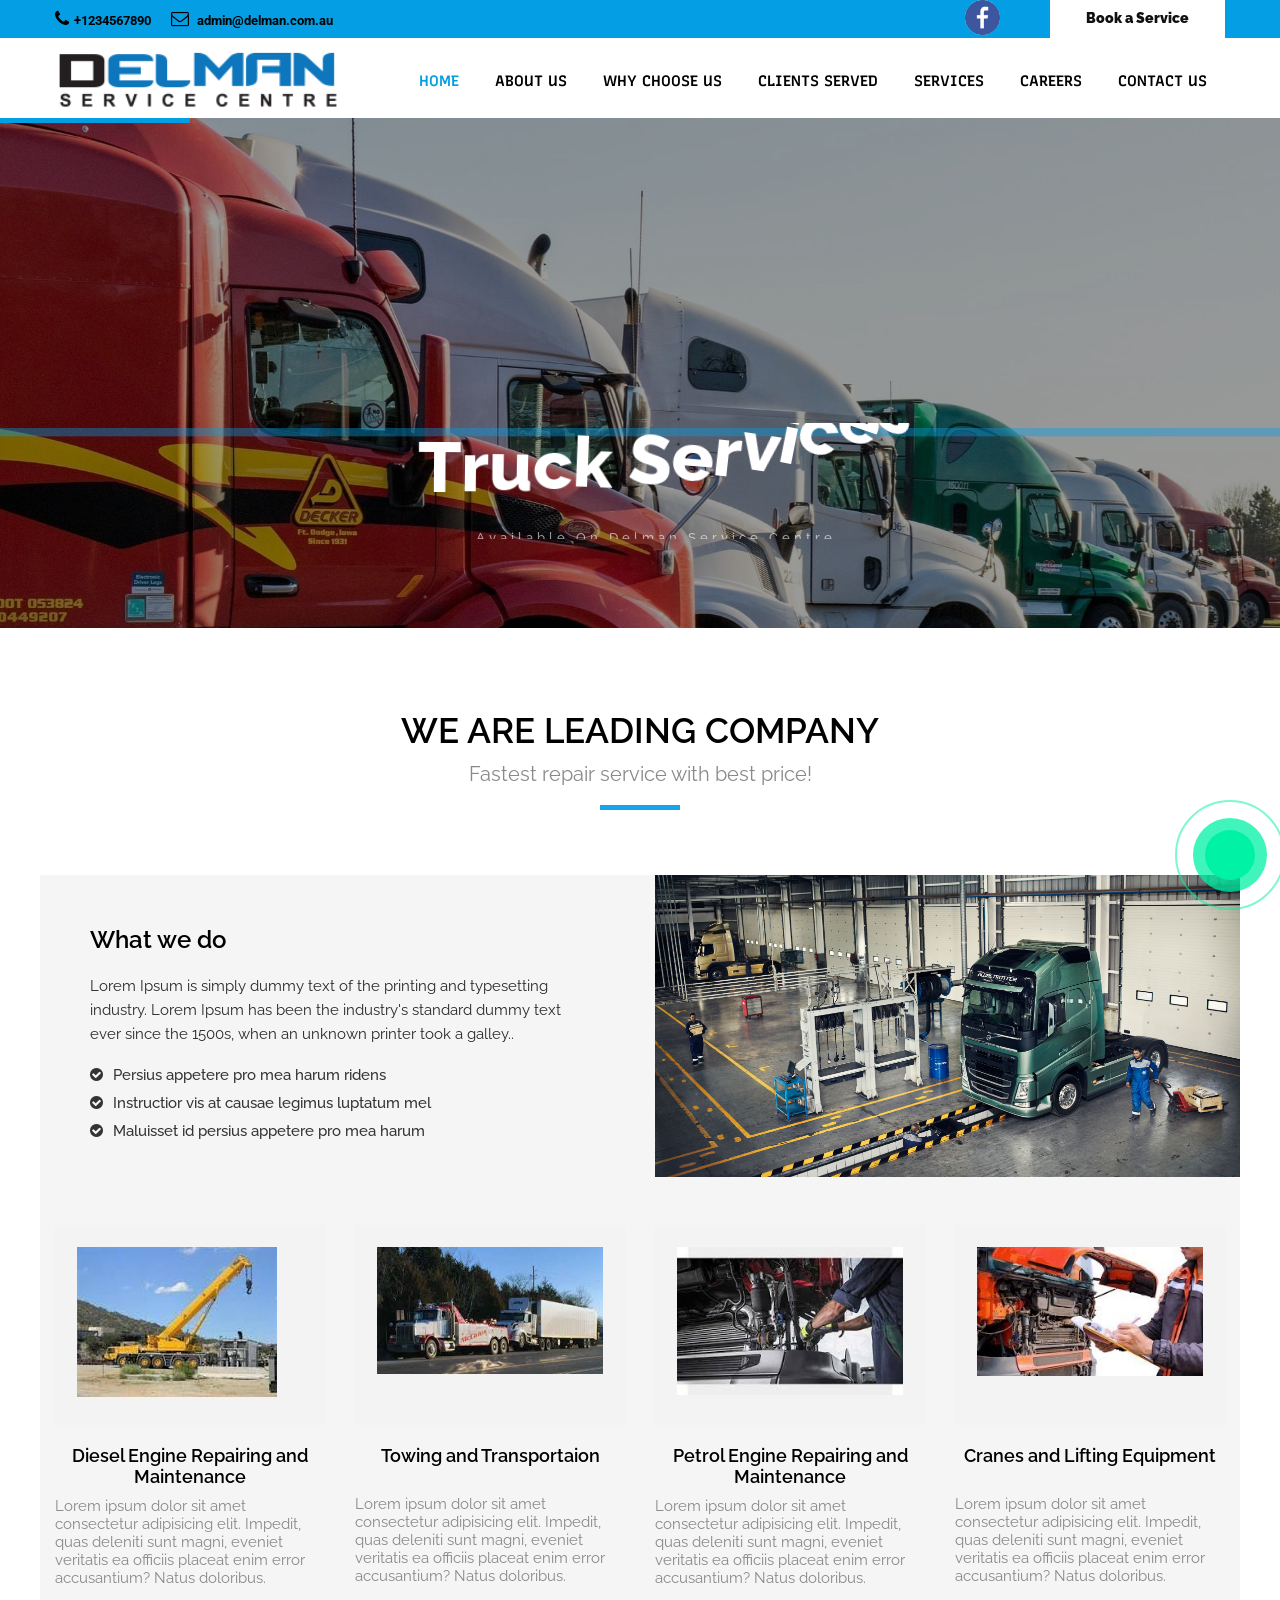
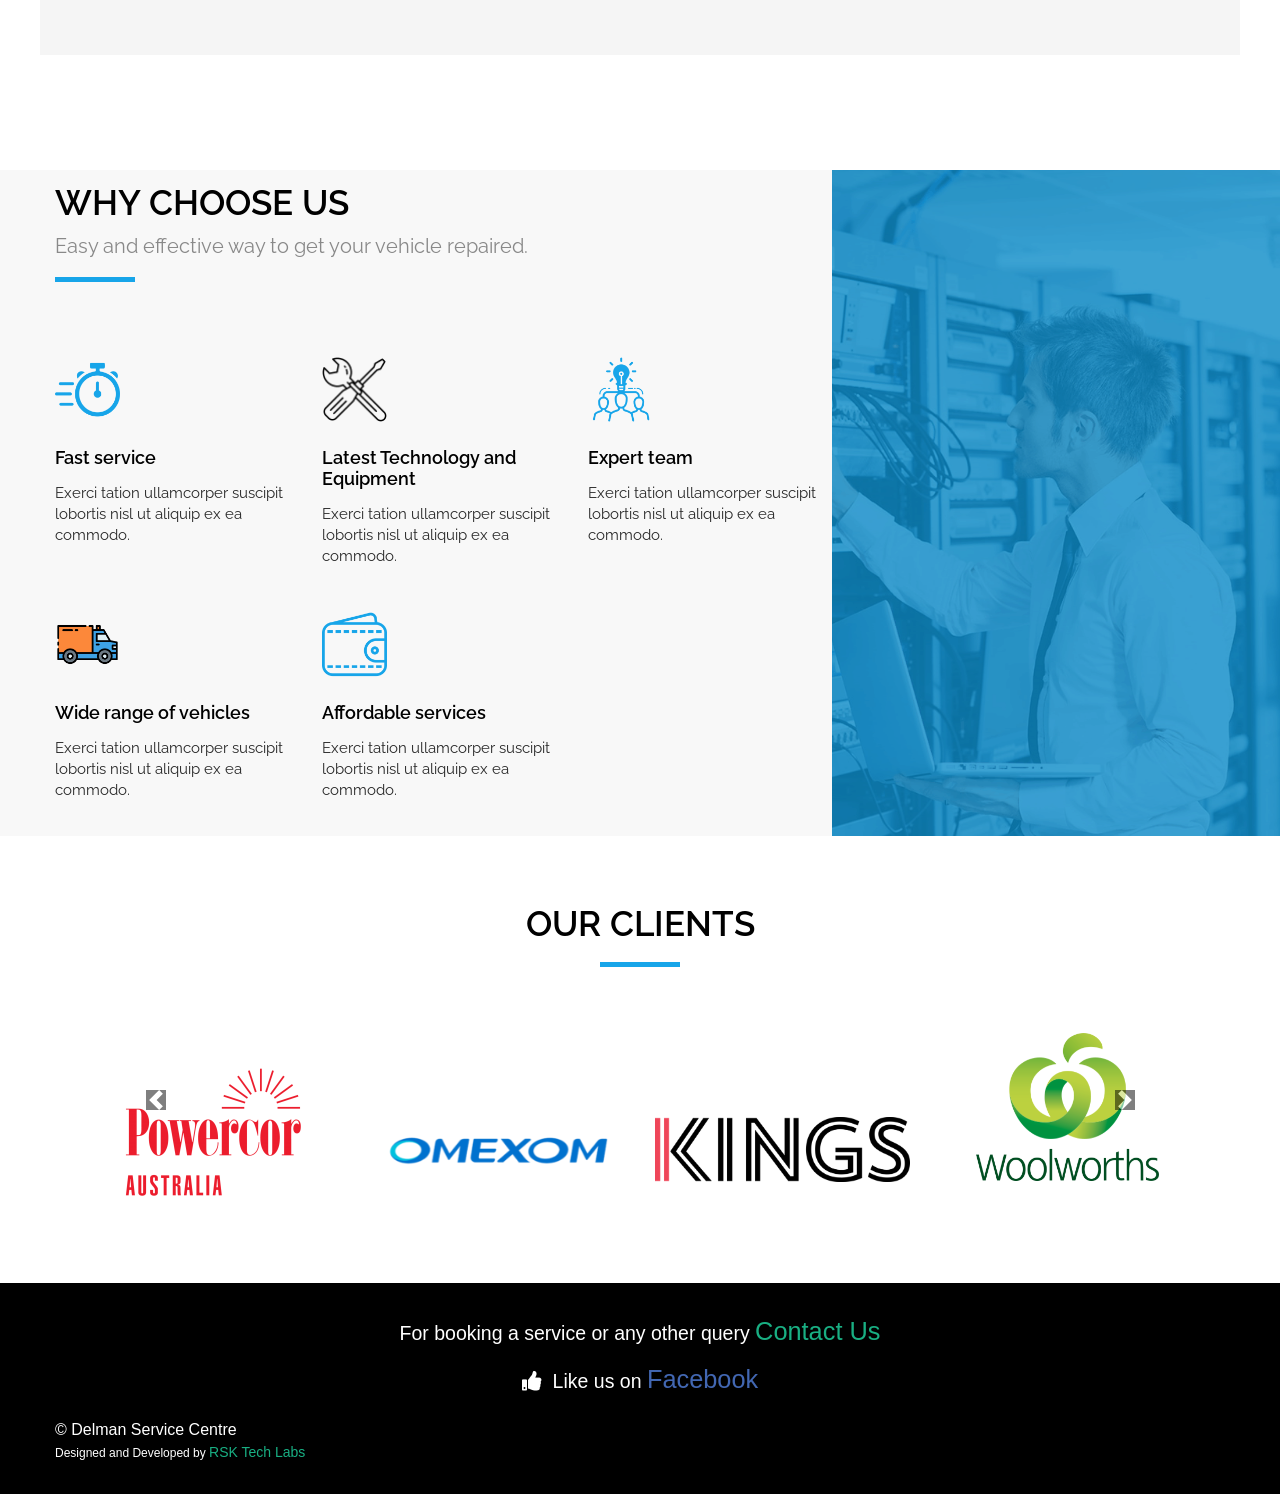
==== commit 11b822c3: "Add files via upload" ====
--- a/index.html
+++ b/index.html
@@ -582,22 +582,6 @@
           <p class="designed" style="font-size: 130%; text-align: center;"><i class="fas fa-thumbs-up"></i>&nbsp;	 Like us on <a href="https://www.facebook.com/" target="_blank" style="font-size: 130%; color: #4267B2 ;">Facebook</a></p>
         </div>
       </div>
-      <!-- <div class="row">
-        <div class="col-xs-12 col-sm-12 col-md-6 col-lg-6 col-xl-6">
-          <div class="copy-right">
-            <p>© Delman Service Centre</p>
-          </div>
-        </div>
-        <div class="col-xs-12 col-sm-12 col-md-6 col-lg-6 col-xl-6 text-right">
-          <div class="social-share">
-            <ul>
-              <li>
-                <a href="https://www.facebook.com/"  target="_blank" style=" height:50px; width:90px; margin-top:0px; display:block; border-radius: 5px;"><img src="images/fblogo.png" height="100%" width="auto" alt="fb" style="border-radius: 25px;"></a>
-              </li>
-            </ul>
-          </div>
-        </div>
-      </div> -->
       <div class="row">
         <div class="col-12">
           <div class="copy-right">
--- a/css/style.css
+++ b/css/style.css
@@ -892,7 +892,8 @@
 /*----- Header Top -----*/
 
 header {
-	position: relative;
+	
+	height: auto;
 	z-index: 1;
 }
 
@@ -905,11 +906,13 @@
 }
 
 .header_top {
-	min-height: 50px;
+	/* min-height: 50px; */
+	/* position: absolute !important; */
 }
 
 .header_bottom {
 	min-height: auto;
+	/* position: absolute !important; */
 }
 
 .header_top ul {
@@ -949,7 +952,7 @@
 
 .logo {
 	float: left;
-	margin: 19px 0 19px;
+	/* margin: 19px 0 19px; */
 	position: relative;
 	left: 0;
 }
@@ -960,6 +963,10 @@
 
 .header_style_1 .header_top {
 	position: relative;
+}
+
+.fb_icon{
+	margin-left: 110px;
 }
 
 .make_appo {
@@ -972,15 +979,21 @@
 	font-weight: 600;
 	padding: 0 35px;
 	font-family: 'Raleway', sans-serif;
+	height: 38px !important;
+	line-height: 35px;
+}
+.book_text{
+	margin-left: 0px;
 }
 
 .topbar-left {
-	float: left;
+	float: left;	
 }
 
 .header_top .topbar-left .list-inline {
 	float: left;
-	margin: 13px 0;
+	/* margin: 13px 0; */
+	margin-left: 0px;
 }
 
 .header_top ul li {
@@ -1013,6 +1026,10 @@
 
 .main_menu div#navbar_menu ul li a i {
 	font-weight: 600;
+}
+
+.top_contact{
+	font-family: 'Roboto', sans-serif;
 }
 
 #navbar_menu,
@@ -1029,6 +1046,8 @@
 	-webkit-box-sizing: border-box;
 	-moz-box-sizing: border-box;
 	box-sizing: border-box;
+	font-family: 'Recursive', sans-serif;
+	font-size: 15px !important;
 }
 
 #navbar_menu ul,
@@ -1053,7 +1072,7 @@
 }
 
 #navbar_menu {
-	margin: 37px 0 0 0;
+	margin: 21px 0 0 0;
 	float: left;
 }
 
@@ -3079,6 +3098,7 @@
 .product_img {
 	overflow: hidden;
 	background: #f3f3f3;
+	min-height: 200px;
 }
 
 .product_img img {
@@ -3114,6 +3134,11 @@
 
 .starratin {
 	color: #ffcc00;
+}
+
+.product_detail_btm .center
+{
+	min-height: 70px;
 }
 
 .starratin .fa {
@@ -4936,7 +4961,7 @@
         visibility: visible;
         display: block;
         visibility: visible;
-    }
+	}
 }
 /* MD */
 @media (min-width: 768px) {
@@ -4964,7 +4989,7 @@
         visibility: visible;
         display: block;
         visibility: visible;
-    }
+	}
 }
 /* LG */
 @media (min-width: 991px) {
@@ -4997,5 +5022,156 @@
         visibility: visible;
         display: block;
         visibility: visible;
-    }
+	}
+}
+
+@media (min-width: 1350px) {
+	.topbar-left {
+	margin-left: -70px;
+}
+}
+
+
+.stick {
+    position: fixed;
+	top: 0;
+	background-color: white;
+}
+
+/* WhatsApp */
+.cbh-phone {
+    position: fixed;
+    right: 10px;
+    bottom: 10px;
+    visibility: hidden;
+    background-color: transparent;
+    width: 200px;
+    height: 200px;
+    cursor: pointer;
+    z-index: 99;
+    -webkit-backface-visibility: hidden;
+    -webkit-transform: translateZ(0);
+    -webkit-transition: visibility .5s;
+    -moz-transition: visibility .5s;
+    -o-transition: visibility .5s;
+    transition: visibility .5s;
+}
+
+
+
+.cbh-phone {
+    position: fixed;
+    right: 10px;
+    bottom: 10px;
+    visibility: hidden;
+    background-color: transparent;
+    width: 200px;
+    height: 200px;
+    cursor: pointer;
+    z-index: 99;
+    -webkit-backface-visibility: hidden;
+    -webkit-transform: translateZ(0);
+    -webkit-transition: visibility .5s;
+    -moz-transition: visibility .5s;
+    -o-transition: visibility .5s;
+    transition: visibility .5s;
+}
+
+#kmacb {
+    position: fixed;
+    display: none;
+    background-color: transparent;
+    width: 160px;
+    height: 160px;
+    z-index: 200000!important;
+    -webkit-backface-visibility: hidden;
+    -webkit-transform: translateZ(0);
+    -webkit-transition: visibility .5s;
+    -moz-transition: visibility .5s;
+    -o-transition: visibility .5s;
+    transition: visibility .5s;
+    right: 15px;
+    bottom: 15px;
+}
+
+.cbh-phone{position:fixed;      right: -50px;
+    bottom: -55px; visibility:hidden;background-color:transparent;width:200px;height:200px;cursor:pointer;z-index:99;-webkit-backface-visibility:hidden;-webkit-transform:translateZ(0);-webkit-transition:visibility .5s;-moz-transition:visibility .5s;-o-transition:visibility .5s;transition:visibility .5s}
+.cbh-phone.cbh-show{visibility:visible}@-webkit-keyframes fadeInRight{0%{opacity:0;-webkit-transform:translate3d(100%,0,0);transform:translate3d(100%,0,0)}100%{opacity:1;-webkit-transform:none;transform:none}}@keyframes fadeInRight{0%{opacity:0;-webkit-transform:translate3d(100%,0,0);-ms-transform:translate3d(100%,0,0);transform:translate3d(100%,0,0)}100%{opacity:1;-webkit-transform:none;-ms-transform:none;transform:none}}@-webkit-keyframes fadeInRightBig{0%{opacity:0;-webkit-transform:translate3d(2000px,0,0);transform:translate3d(2000px,0,0)}100%{opacity:1;-webkit-transform:none;transform:none}}@-webkit-keyframes fadeOutRight{0%{opacity:1}100%{opacity:0;-webkit-transform:translate3d(100%,0,0);transform:translate3d(100%,0,0)}}@keyframes fadeOutRight{0%{opacity:1}100%{opacity:0;-webkit-transform:translate3d(100%,0,0);-ms-transform:translate3d(100%,0,0);transform:translate3d(100%,0,0)}}.fadeOutRight{-webkit-animation-name:fadeOutRight;animation-name:fadeOutRight}
+.cbh-phone.cbh-static1{opacity:.6}
+.cbh-phone.cbh-hover1{opacity:1}
+.cbh-ph-circle{width:110px;height:110px;top:40px;left:40px;position:absolute;background-color:transparent;-webkit-border-radius:100%;-moz-border-radius:100%;border-radius:100%;border:2px solid rgba(30,30,30,.4);opacity:.1;-webkit-animation:cbh-circle-anim 1.2s infinite ease-in-out;-moz-animation:cbh-circle-anim 1.2s infinite ease-in-out;-ms-animation:cbh-circle-anim 1.2s infinite ease-in-out;-o-animation:cbh-circle-anim 1.2s infinite ease-in-out;animation:cbh-circle-anim 1.2s infinite ease-in-out;-webkit-transition:all .5s;-moz-transition:all .5s;-o-transition:all .5s;transition:all .5s}
+.cbh-phone.cbh-active .cbh-ph-circle1{-webkit-animation:cbh-circle-anim 1.1s infinite ease-in-out!important;-moz-animation:cbh-circle-anim 1.1s infinite ease-in-out!important;-ms-animation:cbh-circle-anim 1.1s infinite ease-in-out!important;-o-animation:cbh-circle-anim 1.1s infinite ease-in-out!important;animation:cbh-circle-anim 1.1s infinite ease-in-out!important}
+.cbh-phone.cbh-static .cbh-ph-circle{-webkit-animation:cbh-circle-anim 2.2s infinite ease-in-out!important;-moz-animation:cbh-circle-anim 2.2s infinite ease-in-out!important;-ms-animation:cbh-circle-anim 2.2s infinite ease-in-out!important;-o-animation:cbh-circle-anim 2.2s infinite ease-in-out!important;animation:cbh-circle-anim 2.2s infinite ease-in-out!important}
+.cbh-phone.cbh-hover .cbh-ph-circle{border-color:rgba(0,175,242,1);opacity:.5}
+.cbh-phone.cbh-green.cbh-hover .cbh-ph-circle{border-color:rgba(117,235,80,1);opacity:.5}
+.cbh-phone.cbh-green .cbh-ph-circle{border-color:rgba(0,175,242,1);opacity:.5}
+.cbh-phone.cbh-gray.cbh-hover .cbh-ph-circle{border-color:rgba(204,204,204,1);opacity:.5}
+.cbh-phone.cbh-gray .cbh-ph-circle{border-color:rgba(117,235,80,1);opacity:.5}
+.cbh-ph-circle-fill{width:74px;height:74px;top:58px;left:58px;position:absolute;background-color:#000;-webkit-border-radius:100%;-moz-border-radius:100%;border-radius:100%;border:2px solid transparent;opacity:.1;-webkit-animation:cbh-circle-fill-anim 2.3s infinite ease-in-out;-moz-animation:cbh-circle-fill-anim 2.3s infinite ease-in-out;-ms-animation:cbh-circle-fill-anim 2.3s infinite ease-in-out;-o-animation:cbh-circle-fill-anim 2.3s infinite ease-in-out;animation:cbh-circle-fill-anim 2.3s infinite ease-in-out;-webkit-transition:all .5s;-moz-transition:all .5s;-o-transition:all .5s;transition:all .5s}
+.cbh-phone.cbh-active .cbh-ph-circle-fill{-webkit-animation:cbh-circle-fill-anim 1.7s infinite ease-in-out!important;-moz-animation:cbh-circle-fill-anim 1.7s infinite ease-in-out!important;-ms-animation:cbh-circle-fill-anim 1.7s infinite ease-in-out!important;-o-animation:cbh-circle-fill-anim 1.7s infinite ease-in-out!important;animation:cbh-circle-fill-anim 1.7s infinite ease-in-out!important}
+.cbh-phone.cbh-static .cbh-ph-circle-fill{-webkit-animation:cbh-circle-fill-anim 2.3s infinite ease-in-out!important;-moz-animation:cbh-circle-fill-anim 2.3s infinite ease-in-out!important;-ms-animation:cbh-circle-fill-anim 2.3s infinite ease-in-out!important;-o-animation:cbh-circle-fill-anim 2.3s infinite ease-in-out!important;animation:cbh-circle-fill-anim 2.3s infinite ease-in-out!important;opacity:0!important}         .cbh-phone.cbh-hover .cbh-ph-circle-fill{background-color:rgba(0,175,242,.5);opacity:.75!important}
+.cbh-phone.cbh-green.cbh-hover .cbh-ph-circle-fill{background-color:rgba(117,235,80,.5);opacity:.75!important}
+.cbh-phone.cbh-green .cbh-ph-circle-fill{background-color:rgba(0,175,242,.5);opacity:.75!important}
+.cbh-phone.cbh-gray.cbh-hover .cbh-ph-circle-fill{background-color:rgba(204,204,204,.5);opacity:.75!important}
+.cbh-phone.cbh-gray .cbh-ph-circle-fill{background-color:rgba(117,235,80,.5);opacity:1!important}
+.cbh-ph-img-circle1{width:50px;height:50px;top:70px;left:70px;position:absolute;background-image:url(https://is1-ssl.mzstatic.com/image/thumb/Purple114/v4/e1/20/14/e1201493-a49d-016e-8436-83e09256e271/AppIcon-0-0-1x_U007emarketing-0-0-0-6-0-0-85-220.png/246x0w.png);background-size: 50px 50px;background-color:rgba(30,30,30,.1);background-position:center center;background-repeat:no-repeat;-webkit-border-radius:100%;-moz-border-radius:100%;border-radius:100%;border:2px solid transparent;opacity:1;-webkit-animation:cbh-circle-img-anim 1s infinite ease-in-out;-moz-animation:cbh-circle-img-anim 1s infinite ease-in-out;-ms-animation:cbh-circle-img-anim 1s infinite ease-in-out;-o-animation:cbh-circle-img-anim 1s infinite ease-in-out;animation:cbh-circle-img-anim 1s infinite ease-in-out}
+.cbh-phone.cbh-active .cbh-ph-img-circle1{-webkit-animation:cbh-circle-img-anim 1s infinite ease-in-out!important;-moz-animation:cbh-circle-img-anim 1s infinite ease-in-out!important;-ms-animation:cbh-circle-img-anim 1s infinite ease-in-out!important;-o-animation:cbh-circle-img-anim 1s infinite ease-in-out!important;animation:cbh-circle-img-anim 1s infinite ease-in-out!important}
+.cbh-phone.cbh-static .cbh-ph-img-circle1{-webkit-animation:cbh-circle-img-anim 0s infinite ease-in-out!important;-moz-animation:cbh-circle-img-anim 0s infinite ease-in-out!important;-ms-animation:cbh-circle-img-anim 0s infinite ease-in-out!important;-o-animation:cbh-circle-img-anim 0s infinite ease-in-out!important;animation:cbh-circle-img-anim 0s infinite ease-in-out!important}
+.cbh-phone.cbh-hover .cbh-ph-img-circle1{background-color:rgba(0,175,242,1)}
+.cbh-phone.cbh-green.cbh-hover .cbh-ph-img-circle1:hover{background-color:rgba(117,235,80,1)}
+.cbh-phone.cbh-green .cbh-ph-img-circle1{background-color:rgba(0,175,242,1)}
+.cbh-phone.cbh-green .cbh-ph-img-circle1{background-color:rgba(0,175,242,1)}
+.cbh-phone.cbh-gray.cbh-hover .cbh-ph-img-circle1{background-color:rgba(204,204,204,1)}
+.cbh-phone.cbh-gray .cbh-ph-img-circle1{background-color:rgba(117,235,80,1)}@-moz-keyframes cbh-circle-anim{0%{-moz-transform:rotate(0deg) scale(0.5) skew(1deg);opacity:.1;-moz-opacity:.1;-webkit-opacity:.1;-o-opacity:.1}30%{-moz-transform:rotate(0deg) scale(.7) skew(1deg);opacity:.5;-moz-opacity:.5;-webkit-opacity:.5;-o-opacity:.5}100%{-moz-transform:rotate(0deg) scale(1) skew(1deg);opacity:.6;-moz-opacity:.6;-webkit-opacity:.6;-o-opacity:.1}}@-webkit-keyframes cbh-circle-anim{0%{-webkit-transform:rotate(0deg) scale(0.5) skew(1deg);-webkit-opacity:.1}30%{-webkit-transform:rotate(0deg) scale(.7) skew(1deg);-webkit-opacity:.5}100%{-webkit-transform:rotate(0deg) scale(1) skew(1deg);-webkit-opacity:.1}}@-o-keyframes cbh-circle-anim{0%{-o-transform:rotate(0deg) kscale(0.5) skew(1deg);-o-opacity:.1}30%{-o-transform:rotate(0deg) scale(.7) skew(1deg);-o-opacity:.5}100%{-o-transform:rotate(0deg) scale(1) skew(1deg);-o-opacity:.1}}@keyframes cbh-circle-anim{0%{transform:rotate(0deg) scale(0.5) skew(1deg);opacity:.1}30%{transform:rotate(0deg) scale(.7) skew(1deg);opacity:.5}100%{transform:rotate(0deg) scale(1) skew(1deg);opacity:.1}}@-moz-keyframes cbh-circle-fill-anim{0%{-moz-transform:rotate(0deg) scale(0.7) skew(1deg);opacity:.2}50%{-moz-transform:rotate(0deg) -moz-scale(1) skew(1deg);opacity:.2}100%{-moz-transform:rotate(0deg) scale(0.7) skew(1deg);opacity:.2}}@-webkit-keyframes cbh-circle-fill-anim{0%{-webkit-transform:rotate(0deg) scale(0.7) skew(1deg);opacity:.2}50%{-webkit-transform:rotate(0deg) scale(1) skew(1deg);opacity:.2}100%{-webkit-transform:rotate(0deg) scale(0.7) skew(1deg);opacity:.2}}@-o-keyframes cbh-circle-fill-anim{0%{-o-transform:rotate(0deg) scale(0.7) skew(1deg);opacity:.2}50%{-o-transform:rotate(0deg) scale(1) skew(1deg);opacity:.2}100%{-o-transform:rotate(0deg) scale(0.7) skew(1deg);opacity:.2}}@keyframes cbh-circle-fill-anim{0%{transform:rotate(0deg) scale(0.7) skew(1deg);opacity:.2}50%{transform:rotate(0deg) scale(1) skew(1deg);opacity:.2}100%{transform:rotate(0deg) scale(0.7) skew(1deg);opacity:.2}}@keyframes cbh-circle-img-anim{0%{transform:rotate(0deg) scale(1) skew(1deg)}10%{transform:rotate(-25deg) scale(1) skew(1deg)}20%{transform:rotate(25deg) scale(1) skew(1deg)}30%{transform:rotate(-25deg) scale(1) skew(1deg)}40%{transform:rotate(25deg) scale(1) skew(1deg)}100%,50%{transform:rotate(0deg) scale(1) skew(1deg)}}@-moz-keyframes cbh-circle-img-anim{0%{transform:rotate(0deg) scale(1) skew(1deg)}10%{-moz-transform:rotate(-25deg) scale(1) skew(1deg)}20%{-moz-transform:rotate(25deg) scale(1) skew(1deg)}30%{-moz-transform:rotate(-25deg) scale(1) skew(1deg)}40%{-moz-transform:rotate(25deg) scale(1) skew(1deg)}100%,50%{-moz-transform:rotate(0deg) scale(1) skew(1deg)}}@-webkit-keyframes cbh-circle-img-anim{0%{-webkit-transform:rotate(0deg) scale(1) skew(1deg)}10%{-webkit-transform:rotate(-25deg) scale(1) skew(1deg)}20%{-webkit-transform:rotate(25deg) scale(1) skew(1deg)}30%{-webkit-transform:rotate(-25deg) scale(1) skew(1deg)}40%{-webkit-transform:rotate(25deg) scale(1) skew(1deg)}100%,50%{-webkit-transform:rotate(0deg) scale(1) skew(1deg)}}@-o-keyframes cbh-circle-img-anim{0%{-o-transform:rotate(0deg) scale(1) skew(1deg)}10%{-o-transform:rotate(-25deg) scale(1) skew(1deg)}20%{-o-transform:rotate(25deg) scale(1) skew(1deg)}30%{-o-transform:rotate(-25deg) scale(1) skew(1deg)}40%{-o-transform:rotate(25deg) scale(1) skew(1deg)}100%,50%{-o-transform:rotate(0deg) scale(1) skew(1deg)}}
+.cbh-ph-img-circle1 {}
+.cbh-phone.cbh-green .cbh-ph-circle {border-color: rgb(0, 242, 164)}
+.cbh-phone.cbh-green .cbh-ph-circle-fill {background-color: rgb(0, 242, 164);}
+.cbh-phone.cbh-green .cbh-ph-img-circle1 {background-color:rgb(0, 242, 164);}
+
+.kmacb__manager-border {
+    position: absolute;
+    width: 75px;
+    height: 75px;
+    top: 50%;
+    left: 50%;
+    margin-top: -39.5px;
+    margin-left: -39.5px;
+    border-radius: 100%;
+    border: 2px solid #ffe787;
+    -webkit-animation: kmacb__manager-border-anim 1.5s ease-in-out .5s infinite;
+    -moz-animation: kmacb__manager-border-anim 1.5s ease-in-out .5s infinite;
+    -ms-animation: kmacb__manager-border-anim 1.5s ease-in-out .5s infinite;
+    -o-animation: kmacb__manager-border-anim 1.5s ease-in-out .5s infinite;
+    animation: kmacb__manager-border-anim 1.5s ease-in-out .5s infinite;
+    opacity: .8;
+    transform-origin: center;
+}
+.kmacb__manager-fill {
+    background: #52aff7 center bottom no-repeat;
+    position: absolute;
+    width: 75px;
+    height: 75px;
+    top: 50%;
+    left: 50%;
+    margin-top: -37.5px;
+    margin-left: -37.5px;
+    border-radius: 100%;
+    opacity: .5;
+    -webkit-animation: kmacb__manager-fill-anim 1.5s ease-in-out infinite;
+    -moz-animation: kmacb__manager-fill-anim 1.5s ease-in-out infinite;
+    -ms-animation: kmacb__manager-fill-anim 1.5s ease-in-out infinite;
+    -o-animation: kmacb__manager-fill-anim 1.5s ease-in-out infinite;
+    animation: kmacb__manager-fill-anim 1.5s ease-in-out infinite;
+    transform-origin: center;
+}
+.kmacb__manager-circle {
+    background: #52aff7;
+    position: absolute;
+    width: 120px;
+    height: 120px;
+    top: 50%;
+    left: 50%;
+    margin-top: -60px;
+    margin-left: -60px;
+    border-radius: 100%;
 }
--- a/css/colors1.css
+++ b/css/colors1.css
@@ -71,8 +71,8 @@
 }
 
 .tp-caption.tp-shape.tp-shapewrapper.tp-resizeme.rs-parallaxlevel-0 {
-	opacity: 1.0 ;
-	background: transparent !important;
+	opacity: .4 !important;
+	background: #039ee3 !important;
 }
 
 a.btn.main_bt,
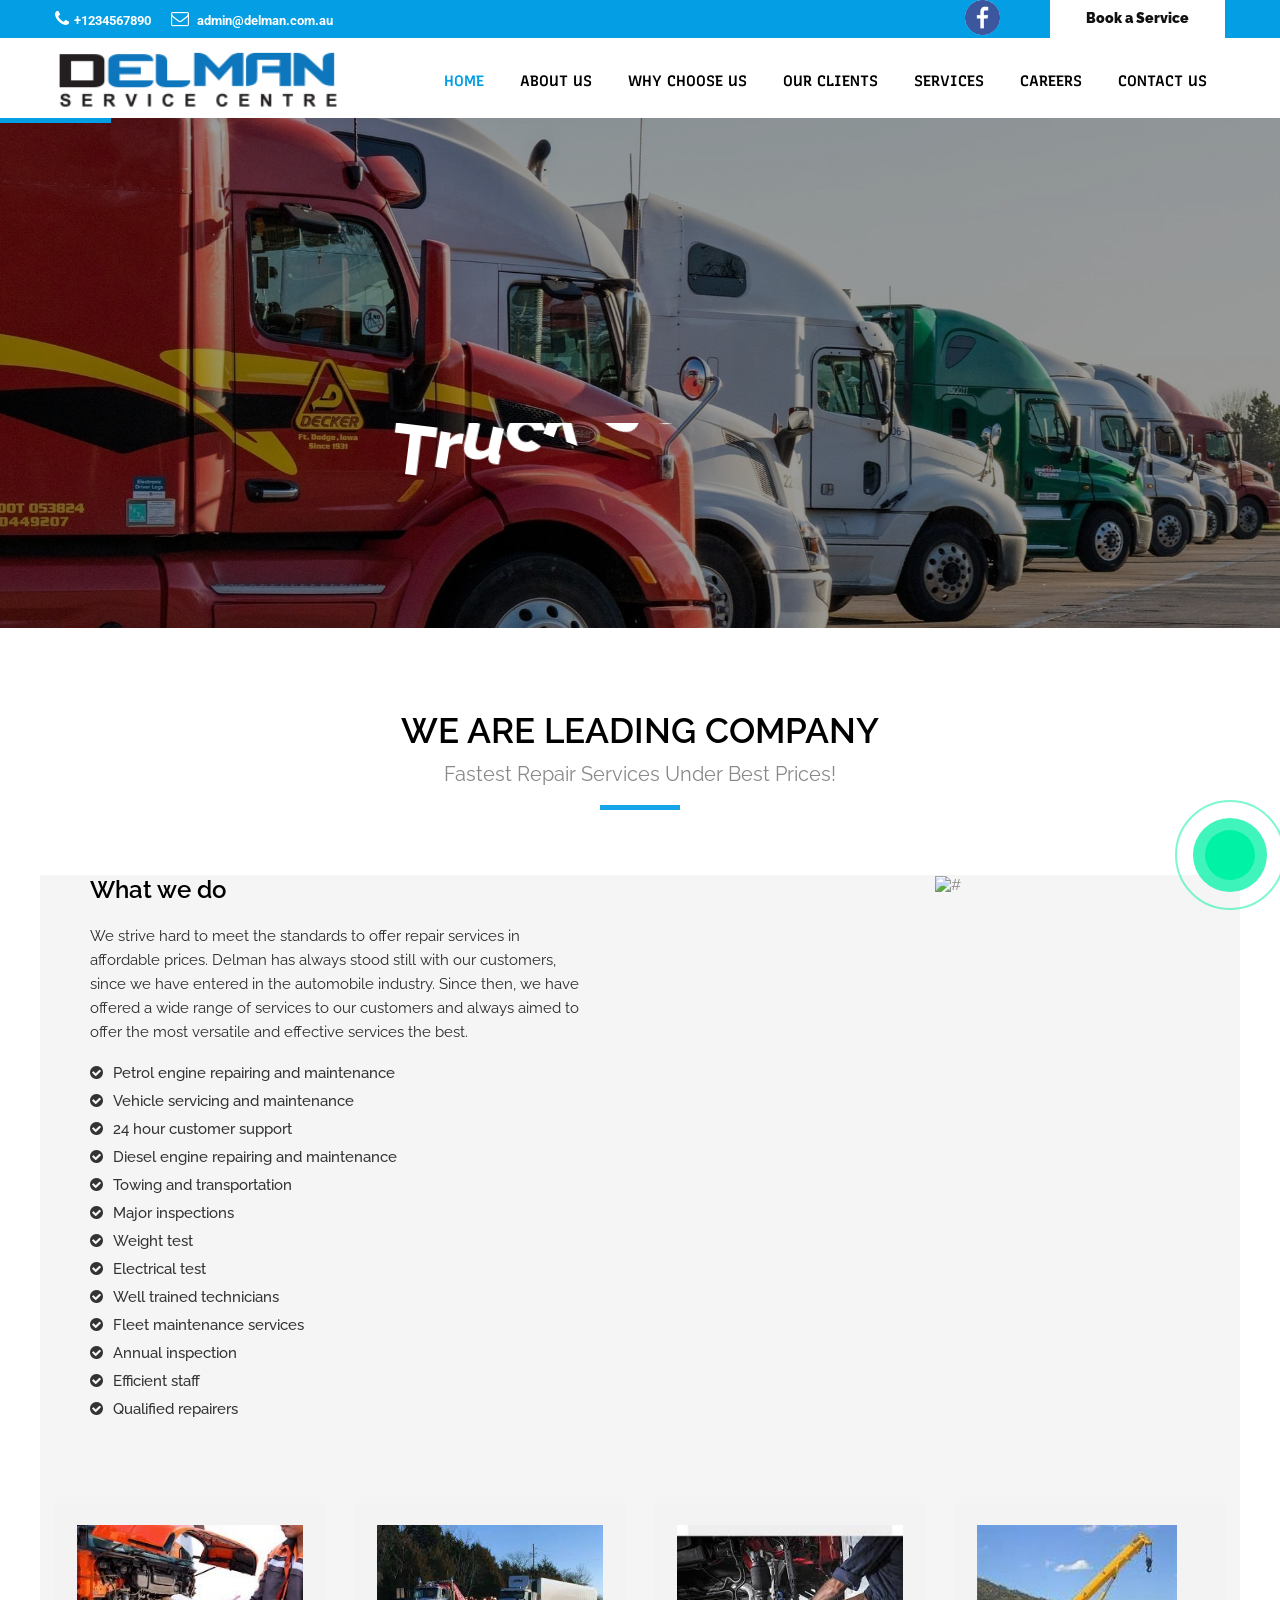
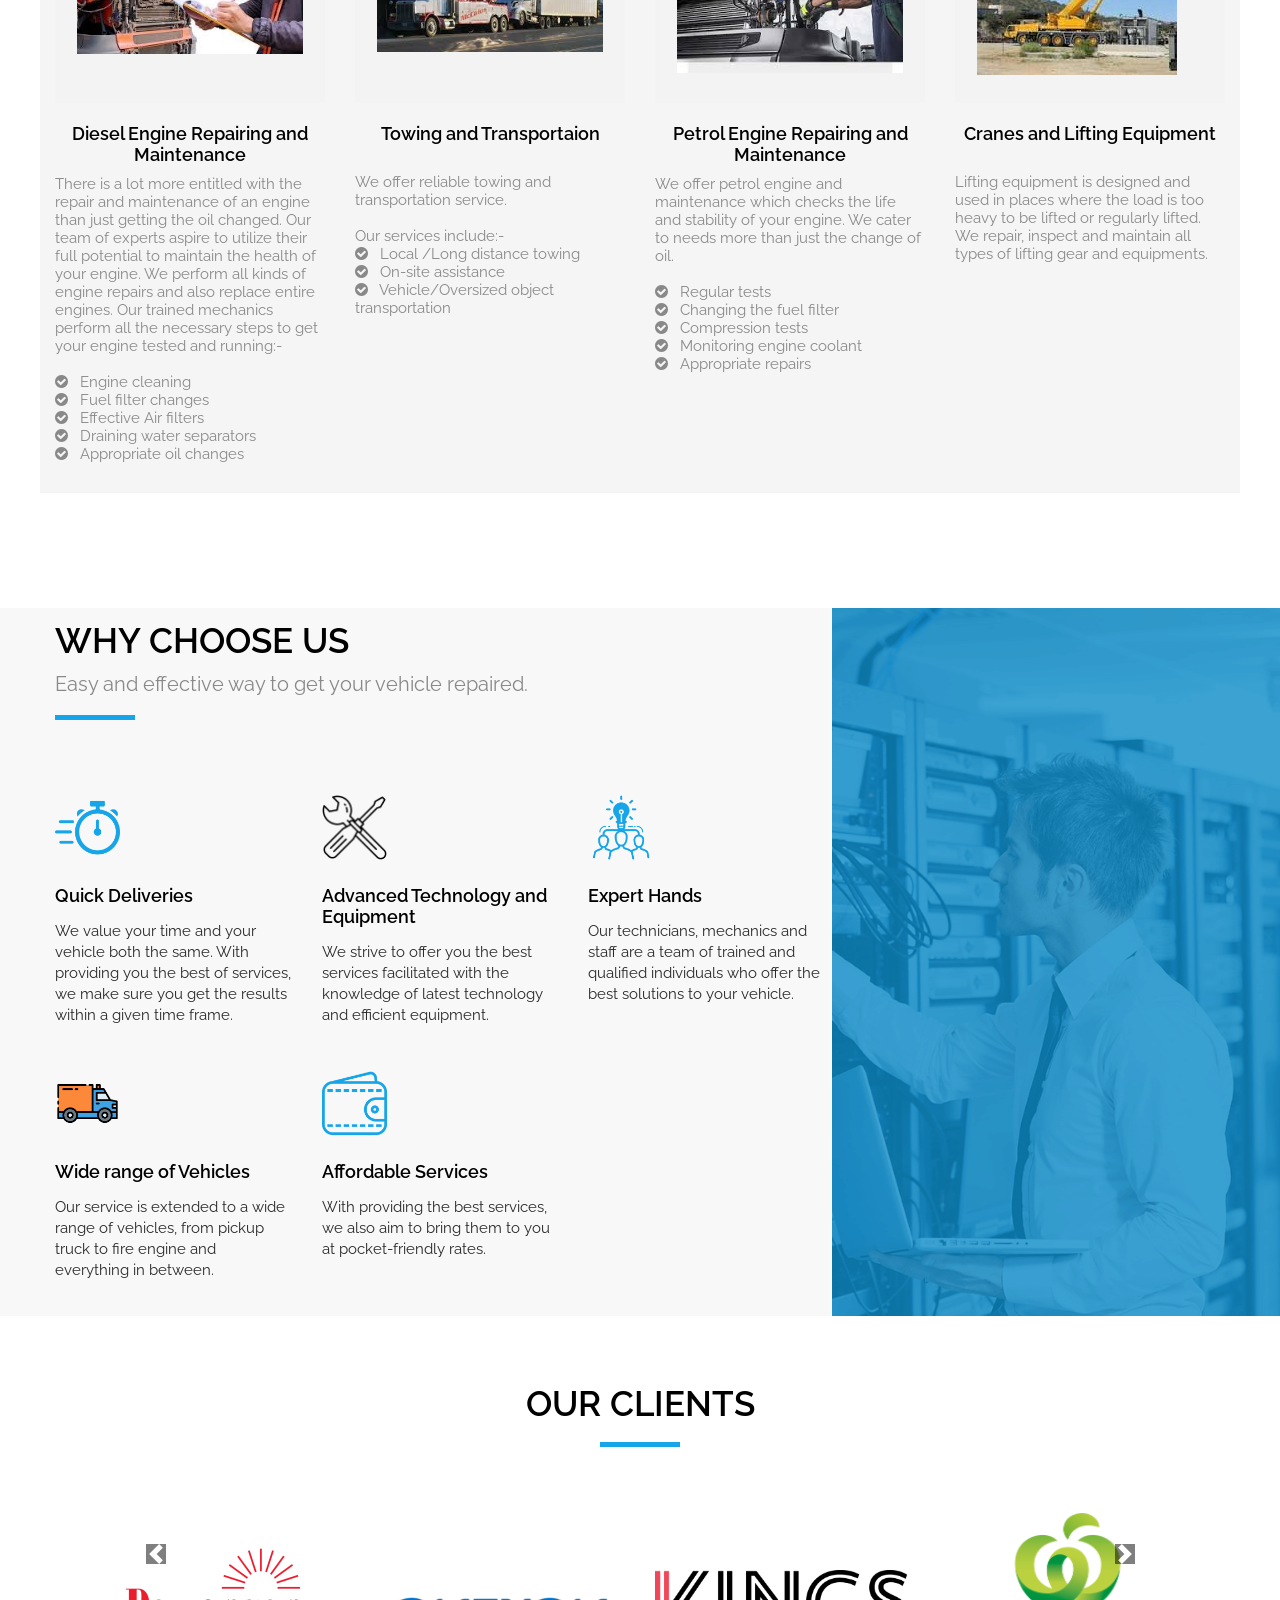
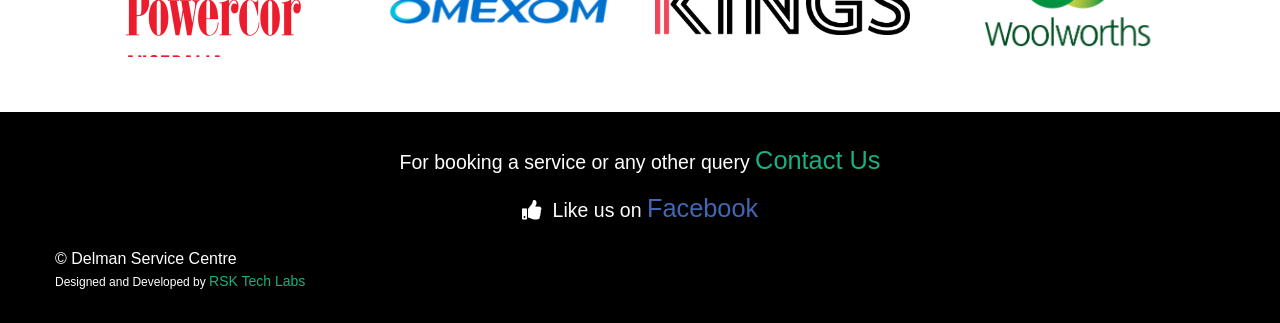
==== commit 42adfd66: "Add files via upload" ====
--- a/index.html
+++ b/index.html
@@ -14,6 +14,7 @@
 <meta name="author" content="">
 <!-- GoogleFonts -->
 <link href="https://fonts.googleapis.com/css2?family=Recursive:wght@600&family=Roboto:ital@1&display=swap" rel="stylesheet">
+<link href="https://fonts.googleapis.com/css2?family=Merriweather:ital@1&display=swap" rel="stylesheet">
 <!-- Fontawesome -->
 <link href="https://use.fontawesome.com/releases/v5.0.7/css/all.css" rel="stylesheet">
 <!-- site icons -->
@@ -64,8 +65,8 @@
           <div class="full">
             <div class="topbar-left">
               <ul class="list-inline">
-                <li> <span class="topbar-label"><i class="fa  fa-phone" style="color: black;"></i></span><a href="tel:+91-1234567890" class="smooth" title=""><span class="topbar-hightlight"><b class="top_contact">+1234567890 </b></span></a> </li>
-                <li> <span class="topbar-label"><i class="fa fa-envelope-o" style="color: black;"></i></span> <span class="topbar-hightlight"><a style="color: black;" href="mailto:admin@delman.com.au"><b class="top_contact">admin@delman.com.au</b></a></span> </li>
+                <li> <span class="topbar-label"><i class="fa  fa-phone"></i></span><a href="tel:+91-1234567890" class="smooth" title=""><span class="topbar-hightlight"><b style="color: white;" class="top_contact">+1234567890 </b></span></a> </li>
+                <li> <span class="topbar-label"><i class="fa fa-envelope-o"></i></span> <span class="topbar-hightlight"><a href="mailto:admin@delman.com.au"><b class="top_contact">admin@delman.com.au</b></a></span> </li>
               </ul>
             </div>
           </div>
@@ -100,7 +101,7 @@
                 <li> <a class="active" href="index.html">Home</a></li>
                 <li><a href="#about">About Us</a></li>
                 <li><a href="#wcu">Why Choose Us</a></li>
-                <li><a href="#cs">Clients Served</a></li>
+                <li><a href="#cs">Our Clients</a></li>
                 <li> <a href="service.html">Services</a></li>
                 <li> <a href="career.html">Careers</a></li>
                 <li><a href="book_a_service.html">Contact Us</a></li>
@@ -372,7 +373,7 @@
         <div class="full">
           <div class="main_heading text_align_center">
             <h2>We are Leading Company</h2>
-            <p class="large">Fastest repair service with best price!</p>
+            <p class="large">Fastest Repair Services Under Best Prices!</p>
           </div>
         </div>
       </div>
@@ -381,28 +382,47 @@
       <div class="col-lg-6 col-md-6 col-sm-12 about_cont_blog">
         <div class="full text_align_left">
           <h3>What we do</h3>
-          <p>Lorem Ipsum is simply dummy text of the printing and typesetting industry. Lorem Ipsum has been the industry's 
-            standard dummy text ever since the 1500s, when an unknown printer took a galley..</p>
+          <p>We strive hard to meet the standards to offer repair services in affordable prices. Delman has always stood still with our customers, since we have entered in the automobile industry. Since then, we have offered a wide range of services to our customers and always aimed to offer the most versatile and effective services the best.</p>
           <ul>
-            <li><i class="fa fa-check-circle"></i>Persius appetere pro mea harum ridens</li>
-            <li><i class="fa fa-check-circle"></i>Instructior vis at causae legimus luptatum mel</li>
-            <li><i class="fa fa-check-circle"></i>Maluisset id persius appetere pro mea harum</li>
+            <li><i class="fa fa-check-circle"></i>Petrol engine repairing and maintenance</li>
+            <li><i class="fa fa-check-circle"></i>Vehicle servicing and maintenance</li>
+            <li><i class="fa fa-check-circle"></i>24 hour customer support</li>
+            <li><i class="fa fa-check-circle"></i>Diesel engine repairing and maintenance</li>
+            <li><i class="fa fa-check-circle"></i>Towing and transportation</li>
+            <li><i class="fa fa-check-circle"></i>Major inspections</li>
+            <li><i class="fa fa-check-circle"></i>Weight test</li>
+            <li><i class="fa fa-check-circle"></i>Electrical test</li>
+            <li><i class="fa fa-check-circle"></i>Well trained technicians</li>
+            <li><i class="fa fa-check-circle"></i>Fleet maintenance services</li>
+            <li><i class="fa fa-check-circle"></i>Annual inspection</li>
+            <li><i class="fa fa-check-circle"></i>Efficient staff</li>
+            <li><i class="fa fa-check-circle"></i>Qualified repairers</li>
           </ul>
         </div>
       </div>
       <div class="col-lg-6 col-md-6 col-sm-12 about_feature_img padding_right_0">
-        <div class="full text_align_center"> <img class="img-responsive" src="images/it_service/post-06.jpg" alt="#" /> </div>
+        <div class="full text_align_center"> <img class="img-responsive" src="images/it_service/WORKSHOP (6).jpg" alt="#" /> </div>
       </div>
     </div>
     <div class="row about_blog" style="padding-top: 30px;">
       <div class="col-lg-3 col-md-6 col-sm-6 col-xs-12 margin_bottom_30_all">
         <div class="product_list">
-          <div class="product_img"> <img class="img-responsive" src="images/cs1.jpg" alt=""> </div>
+          <div class="product_img"> <img class="img-responsive" src="images/ts1.jpg" alt=""> </div>
           <div class="product_detail_btm">
             <div class="center">
               <h4>Diesel Engine Repairing and Maintenance</h4>
             </div>
-            Lorem ipsum dolor sit amet consectetur adipisicing elit. Impedit, quas deleniti sunt magni, eveniet veritatis ea officiis placeat enim error accusantium? Natus doloribus.
+            There is a lot more entitled with the repair and maintenance of an engine than just getting the oil changed. Our team of experts aspire to utilize their full potential to maintain the health of your engine. We perform all kinds of engine repairs and also replace entire engines.
+            Our trained mechanics perform all the necessary steps to get your engine tested and running:-
+            <br>
+            <br>
+            <ol>
+              <li><i class="fa fa-check-circle"></i> &nbsp; Engine cleaning</li>
+              <li><i class="fa fa-check-circle"></i> &nbsp; Fuel filter changes</li>
+              <li><i class="fa fa-check-circle"></i> &nbsp; Effective Air filters</li>
+              <li><i class="fa fa-check-circle"></i> &nbsp; Draining water separators</li>
+              <li><i class="fa fa-check-circle"></i> &nbsp; Appropriate oil changes</li>
+              </ol>    
           </div>
         </div>
       </div>
@@ -413,8 +433,16 @@
             <div class="center">
               <h4>Towing and Transportaion</h4>
             </div>
-            Lorem ipsum dolor sit amet consectetur adipisicing elit. Impedit, quas deleniti sunt magni, eveniet veritatis ea officiis placeat enim error accusantium? Natus doloribus.
-          </div>
+            We offer reliable towing and transportation service.
+            <br>
+            <br>
+            Our services include:-
+            <ul>
+              <li><i class="fa fa-check-circle"></i> &nbsp; Local /Long distance towing</li>
+              <li><i class="fa fa-check-circle"></i> &nbsp; On-site assistance</li>
+              <li><i class="fa fa-check-circle"></i> &nbsp; Vehicle/Oversized object transportation</li>
+             </ul>   
+                      </div>
         </div>
       </div>
       <div class="col-lg-3 col-md-6 col-sm-6 col-xs-12 margin_bottom_30_all">
@@ -424,19 +452,27 @@
             <div class="center">
               <h4>Petrol Engine Repairing and Maintenance</h4>
             </div>
-            Lorem ipsum dolor sit amet consectetur adipisicing elit. Impedit, quas deleniti sunt magni, eveniet veritatis ea officiis placeat enim error accusantium? Natus doloribus.
-          </div>
+            We offer petrol engine and maintenance which checks the life and stability of your engine. We cater to needs more than just the change of oil. 
+            <br>
+            <br>
+            <ul>
+              <li><i class="fa fa-check-circle"></i> &nbsp; Regular tests</li>
+              <li><i class="fa fa-check-circle"></i> &nbsp; Changing the fuel filter</li>
+              <li><i class="fa fa-check-circle"></i> &nbsp; Compression tests</li>
+              <li><i class="fa fa-check-circle"></i> &nbsp; Monitoring engine coolant</li>
+              <li><i class="fa fa-check-circle"></i> &nbsp; Appropriate repairs</li>
+             </ul>   
+                </div>
         </div>
       </div>
       <div class="col-lg-3 col-md-6 col-sm-6 col-xs-12 margin_bottom_30_all">
         <div class="product_list">
-          <div class="product_img"> <img class="img-responsive" src="images/ts1.jpg" alt=""> </div>
+          <div class="product_img"> <img class="img-responsive" src="images/cs1.jpg" alt=""> </div>
           <div class="product_detail_btm">
             <div class="center">
               <h4>Cranes and Lifting Equipment</h4>
             </div>
-            Lorem ipsum dolor sit amet consectetur adipisicing elit. Impedit, quas deleniti sunt magni, eveniet veritatis ea officiis placeat enim error accusantium? Natus doloribus.
-          </div>
+            Lifting equipment is designed and used in places where the load is too heavy to be lifted or regularly lifted. We repair, inspect and maintain all types of lifting gear and equipments.          </div>
         </div>
       </div>
      
@@ -464,8 +500,8 @@
             <div class="full">
               <div class="service_blog_inner">
                 <div class="icon text_align_left"><img src="images/it_service/si1.png" alt="#" /></div>
-                <h4 class="service-heading">Fast service</h4>
-                <p>Exerci tation ullamcorper suscipit lobortis nisl ut aliquip ex ea commodo.</p>
+                <h4 class="service-heading">Quick Deliveries</h4>
+                <p>We value your time and your vehicle both the same. With providing you the best of services, we make sure you get the results within a given time frame.</p>
               </div>
             </div>
           </div>
@@ -473,8 +509,8 @@
             <div class="full">
               <div class="service_blog_inner">
                 <div class="icon text_align_left"><img src="images/loaders/loader_1.png" alt="#" /></div>
-                <h4 class="service-heading">Latest Technology and Equipment</h4>
-                <p>Exerci tation ullamcorper suscipit lobortis nisl ut aliquip ex ea commodo.</p>
+                <h4 class="service-heading">Advanced Technology and Equipment</h4>
+                <p>We strive to offer you the best services facilitated with the knowledge of latest technology and efficient equipment.</p>
               </div>
             </div>
           </div>
@@ -482,8 +518,8 @@
             <div class="full">
               <div class="service_blog_inner">
                 <div class="icon text_align_left"><img src="images/it_service/si3.png" alt="#" /></div>
-                <h4 class="service-heading">Expert team</h4>
-                <p>Exerci tation ullamcorper suscipit lobortis nisl ut aliquip ex ea commodo.</p>
+                <h4 class="service-heading">Expert Hands </h4>
+                <p>Our technicians, mechanics and staff are a team of trained and qualified individuals who offer the best solutions to your vehicle.</p>
               </div>
             </div>
           </div>
@@ -497,8 +533,8 @@
             <div class="full">
               <div class="service_blog_inner">
                 <div class="icon text_align_left"><img src="images/fevicon/fevicon.png" alt="#" /></div>
-                <h4 class="service-heading">Wide range of vehicles</h4>
-                <p>Exerci tation ullamcorper suscipit lobortis nisl ut aliquip ex ea commodo.</p>
+                <h4 class="service-heading">Wide range of Vehicles</h4>
+                <p>Our service is extended to a wide range of vehicles, from pickup truck to fire engine and everything in between.</p>
               </div>
             </div>
           </div>
@@ -506,8 +542,8 @@
             <div class="full">
               <div class="service_blog_inner">
                 <div class="icon text_align_left"><img src="images/it_service/si4.png" alt="#" /></div>
-                <h4 class="service-heading">Affordable services</h4>
-                <p>Exerci tation ullamcorper suscipit lobortis nisl ut aliquip ex ea commodo.</p>
+                <h4 class="service-heading">Affordable Services</h4>
+                <p>With providing the best services, we also aim to bring them to you at pocket-friendly rates. </p>
               </div>
             </div>
           </div>
@@ -528,30 +564,30 @@
 <div class="top-content">
   <div class="container-fluid">
       <div id="carousel-example" class="carousel slide" data-ride="carousel">
-          <div class="carousel-inner row w-100 mx-auto" role="listbox">
+          <div class="carousel-inner row w-100 mx-auto" role="listbox" style="height: 145px !important;">
               <div class="carousel-item col-12 col-sm-6 col-md-4 col-lg-3 active">
                   <img src="images/clients/01.png" class="img-fluid mx-auto d-block" alt="img1">
               </div>
               <div class="carousel-item col-12 col-sm-6 col-md-4 col-lg-3">
-                  <img src="images/clients/02.png" class="img-fluid mx-auto d-block" alt="img2" style="margin-top: 85px;">
-              </div>
-              <div class="carousel-item col-12 col-sm-6 col-md-4 col-lg-3">
-                  <img src="images/clients/03.png" class="img-fluid mx-auto d-block" alt="img3" style="margin-top: 85px;">
-              </div>
-              <div class="carousel-item col-12 col-sm-6 col-md-4 col-lg-3">
-                  <img src="images/clients/04.png" class="img-fluid mx-auto d-block" alt="img4" style="height: 150px;">
-              </div>
-              <div class="carousel-item col-12 col-sm-6 col-md-4 col-lg-3">
-                  <img src="images/clients/05.png" class="img-fluid mx-auto d-block" alt="img5">
-              </div>
-              <div class="carousel-item col-12 col-sm-6 col-md-4 col-lg-3">
-                  <img src="images/clients/06.png" class="img-fluid mx-auto d-block" alt="img6" style="margin-top: 65px;">
-              </div>
-              <div class="carousel-item col-12 col-sm-6 col-md-4 col-lg-3">
-                  <img src="images/clients/07.png" class="img-fluid mx-auto d-block" alt="img7">
-              </div>
-              <div class="carousel-item col-12 col-sm-6 col-md-4 col-lg-3">
-                  <img src="images/clients/08.png" class="img-fluid mx-auto d-block" alt="img8" style="margin-top: 85px;">
+                  <img src="images/clients/02.png" class="img-fluid mx-auto d-block" alt="img2" style="margin-top: 65px;">
+              </div>
+              <div class="carousel-item col-12 col-sm-6 col-md-4 col-lg-3">
+                  <img src="images/clients/03.png" class="img-fluid mx-auto d-block" alt="img3" style="margin-top: 58px;">
+              </div>
+              <div class="carousel-item col-12 col-sm-6 col-md-4 col-lg-3">
+                  <img src="images/clients/04.png" class="img-fluid mx-auto d-block" alt="img4" style="height: 135px;">
+              </div>
+              <div class="carousel-item col-12 col-sm-6 col-md-4 col-lg-3">
+                  <img src="images/clients/05.png" class="img-fluid mx-auto d-block" alt="img5" style="margin-top: 45px;">
+              </div>
+              <div class="carousel-item col-12 col-sm-6 col-md-4 col-lg-3">
+                  <img src="images/clients/06.png" class="img-fluid mx-auto d-block" alt="img6" style="margin-top: 38px;">
+              </div>
+              <div class="carousel-item col-12 col-sm-6 col-md-4 col-lg-3">
+                  <img src="images/clients/07.png" class="img-fluid mx-auto d-block" alt="img7" style="margin-top: 25px;">
+              </div>
+              <div class="carousel-item col-12 col-sm-6 col-md-4 col-lg-3">
+                  <img src="images/clients/08.png" class="img-fluid mx-auto d-block" alt="img8" style="margin-top: 55px;">
               </div>
               <div class="carousel-item col-12 col-sm-6 col-md-4 col-lg-3">
                 <img src="images/clients/09.png" class="img-fluid mx-auto d-block" alt="img9">
--- a/css/style.css
+++ b/css/style.css
@@ -3748,6 +3748,7 @@
 
 .about_cont_blog {
 	padding: 50px;
+	padding-top: 0px !important;
 }
 
 .about_cont_blog p {
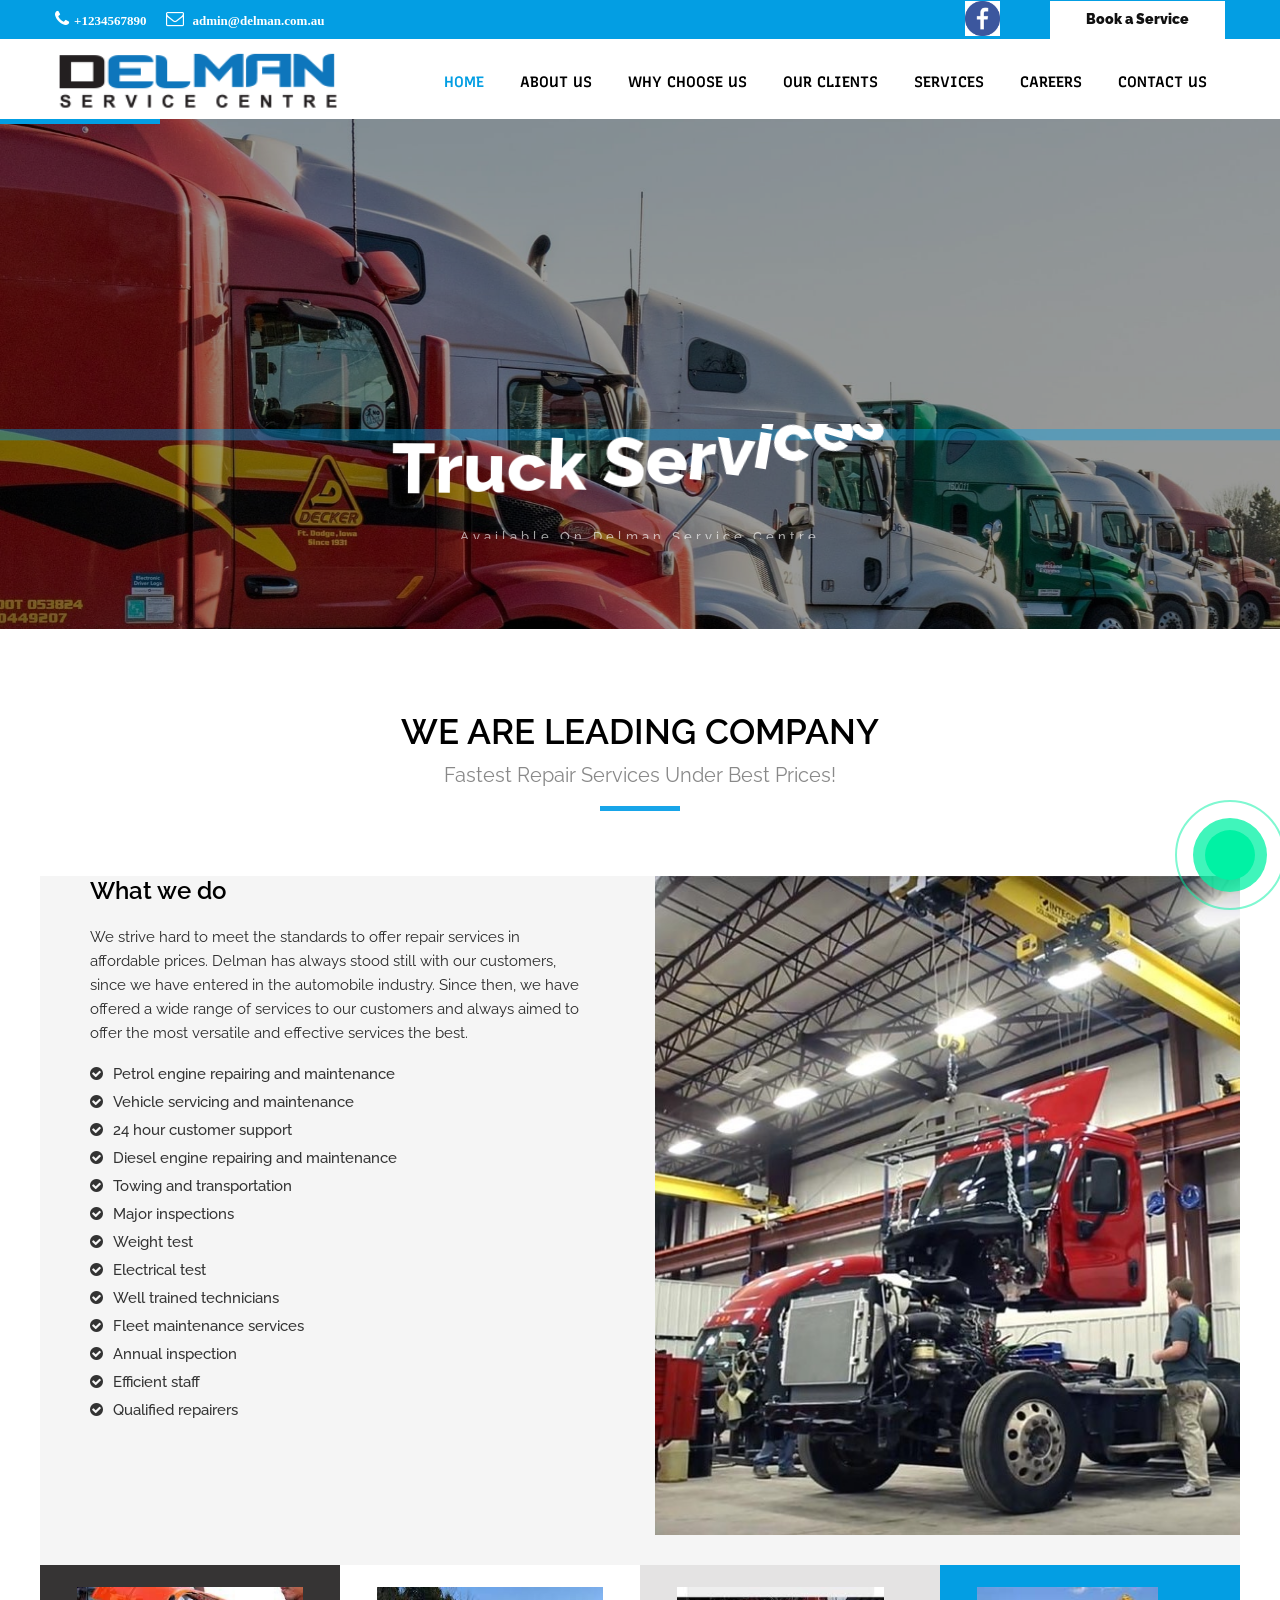
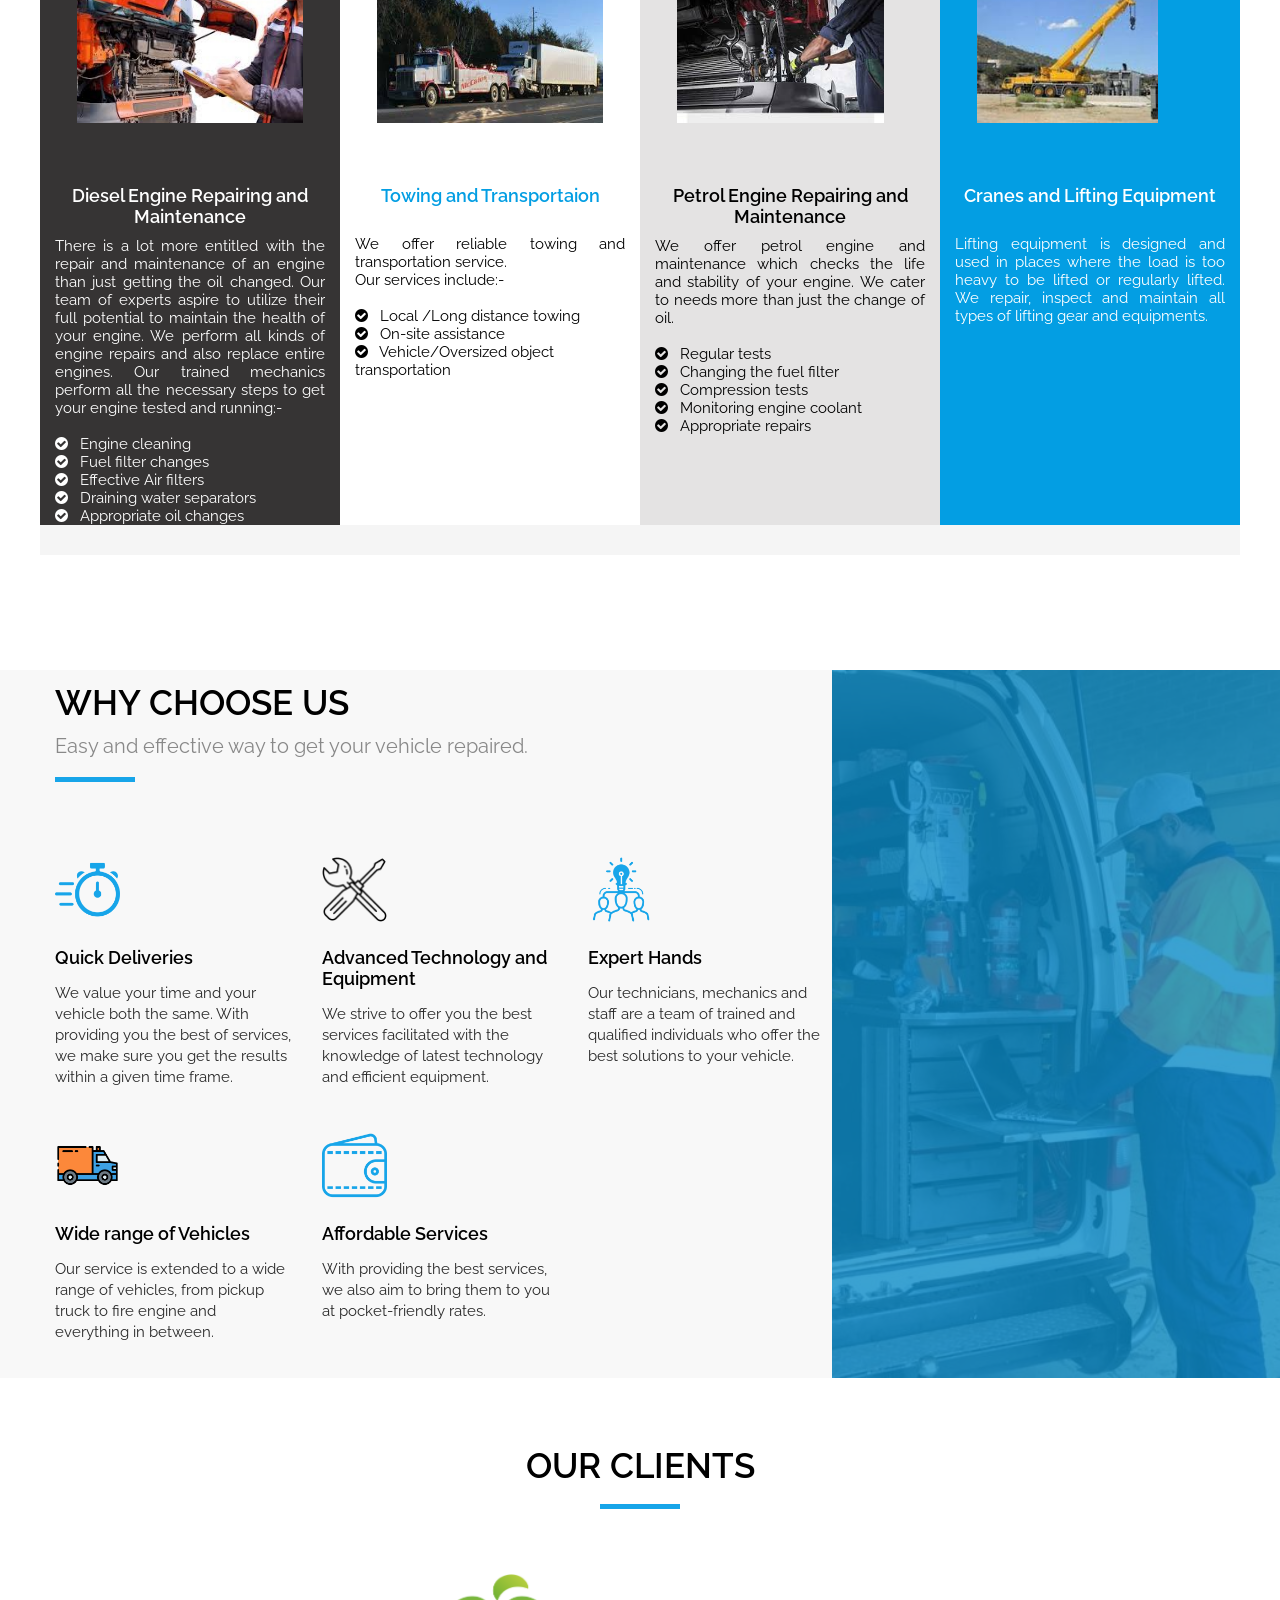
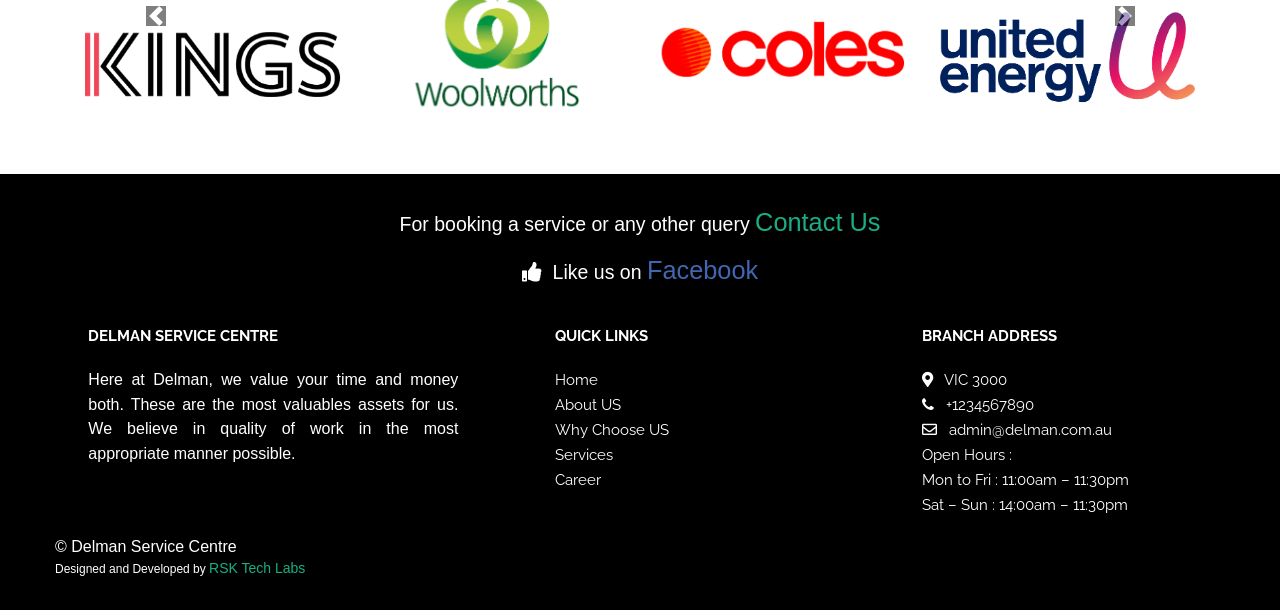
==== commit 7c6b97c4: "Add files via upload" ====
--- a/index.html
+++ b/index.html
@@ -14,7 +14,7 @@
 <meta name="author" content="">
 <!-- GoogleFonts -->
 <link href="https://fonts.googleapis.com/css2?family=Recursive:wght@600&family=Roboto:ital@1&display=swap" rel="stylesheet">
-<link href="https://fonts.googleapis.com/css2?family=Merriweather:ital@1&display=swap" rel="stylesheet">
+<link href="https://fonts.googleapis.com/css2?family=Roboto+Condensed:wght@700&display=swap" rel="stylesheet">
 <!-- Fontawesome -->
 <link href="https://use.fontawesome.com/releases/v5.0.7/css/all.css" rel="stylesheet">
 <!-- site icons -->
@@ -60,7 +60,7 @@
   <!-- header top -->
   <div class="header_top">
     <div class="container">
-      <div class="row">
+      <div class="row" style = "align-items: center;">
         <div class="col-md-8">
           <div class="full">
             <div class="topbar-left">
@@ -71,12 +71,14 @@
             </div>
           </div>
         </div>
-        <div class="col-md-4 right_section_header_top">
-          <div class="float-left">
-            <a class="fb_icon" href="https://www.facebook.com/"  target="_blank" style=" height:35px; width:35px; margin-top:0px; display:block; border-radius: 20px;"><img src="images/fblogo.png" height="100%" width="auto" alt="fb" style="border-radius: 25px;"></a>
-          </div>
-          <div class="float-right">
-            <div class="make_appo"> <a class="btn white_btn" href="book_a_service.html#b_a_S"><b class="book_text">Book a Service</b></a> </div>
+        <div class="col-md-4">
+          <div class="float-left right_section_header_top">
+            <a class="fb_icon" href="https://www.facebook.com/"  target="_blank" style=" height: 35px; width:35px; display:block; border-radius: 20px;">
+              <img src="images/fblogo.png" height="100%" width="auto" alt="fb">
+            </a>
+          </div>
+          <div class="float-right"> 
+            <div class="make_appo">  <a class="btn white_btn" href="book_a_service.html#b_a_S"><b class="book_text">Book a Service</b></a> </div>
           </div>
         </div>
       </div>
@@ -154,7 +156,7 @@
                               id="slide-18-layer-912" 
                               data-x="['center','center','center','center']" data-hoffset="['0','0','0','0']" 
                               data-y="['middle','middle','middle','middle']" data-voffset="['15','15','15','15']" 
-                              data-width="1600"
+                              data-width="16000"
                               data-height="110"
                               data-whitespace="nowrap"
                               data-transform_idle="o:1;"
@@ -230,7 +232,7 @@
                               id="slide-18-layer-91" 
                               data-x="['center','center','center','center']" data-hoffset="['0','0','0','0']" 
                               data-y="['middle','middle','middle','middle']" data-voffset="['15','15','15','15']" 
-                              data-width="1600"
+                              data-width="16000"
                               data-height="110"
                               data-whitespace="nowrap"
                               data-transform_idle="o:1;"
@@ -306,7 +308,7 @@
                               id="slide-18-layer-9" 
                               data-x="['center','center','center','center']" data-hoffset="['0','0','0','0']" 
                               data-y="['middle','middle','middle','middle']" data-voffset="['15','15','15','15']" 
-                              data-width="1600"
+                              data-width="16000"
                               data-height="110"
                               data-whitespace="nowrap"
                               data-transform_idle="o:1;"
@@ -404,13 +406,13 @@
         <div class="full text_align_center"> <img class="img-responsive" src="images/it_service/WORKSHOP (6).jpg" alt="#" /> </div>
       </div>
     </div>
-    <div class="row about_blog" style="padding-top: 30px;">
-      <div class="col-lg-3 col-md-6 col-sm-6 col-xs-12 margin_bottom_30_all">
+    <div class="row about_blog" style="padding-top: 30px; text-align: justify;">
+      <div class="col-lg-3 col-md-6 col-sm-6 col-xs-12 margin_bottom_30_all"  style="background-color: #363434 !important;" onclick="location.href='service.html#rprs'">
         <div class="product_list">
-          <div class="product_img"> <img class="img-responsive" src="images/ts1.jpg" alt=""> </div>
-          <div class="product_detail_btm">
+          <div class="product_img" style="background-color: transparent;"> <img class="img-responsive" style="height: 180px;" src="images/ts1.jpg" alt=""> </div>
+          <div class="product_detail_btm" style="color: white;">
             <div class="center">
-              <h4>Diesel Engine Repairing and Maintenance</h4>
+              <h4 style="color: white;">Diesel Engine Repairing and Maintenance</h4>
             </div>
             There is a lot more entitled with the repair and maintenance of an engine than just getting the oil changed. Our team of experts aspire to utilize their full potential to maintain the health of your engine. We perform all kinds of engine repairs and also replace entire engines.
             Our trained mechanics perform all the necessary steps to get your engine tested and running:-
@@ -426,29 +428,30 @@
           </div>
         </div>
       </div>
-      <div class="col-lg-3 col-md-6 col-sm-6 col-xs-12 margin_bottom_30_all">
+      <div class="col-lg-3 col-md-6 col-sm-6 col-xs-12 margin_bottom_30_all" style="background-color: white;" onclick="location.href='service.html#srvs'">
         <div class="product_list">
-          <div class="product_img"> <img class="img-responsive" src="images/tt1.jpg" alt=""> </div>
-          <div class="product_detail_btm">
+          <div class="product_img" style="background-color: transparent;"> <img class="img-responsive" style="height: 180px;" src="images/tt1.jpg" alt=""> </div>
+          <div class="product_detail_btm" style="color: black;">
             <div class="center">
-              <h4>Towing and Transportaion</h4>
+              <h4 style="color: #039ee3;">Towing and Transportaion</h4>
             </div>
             We offer reliable towing and transportation service.
             <br>
+            Our services include:-
             <br>
-            Our services include:-
+            <br>
             <ul>
               <li><i class="fa fa-check-circle"></i> &nbsp; Local /Long distance towing</li>
               <li><i class="fa fa-check-circle"></i> &nbsp; On-site assistance</li>
-              <li><i class="fa fa-check-circle"></i> &nbsp; Vehicle/Oversized object transportation</li>
+              <li style="text-align: left !important;"><i class="fa fa-check-circle"></i> &nbsp; Vehicle/Oversized object transportation</li>
              </ul>   
                       </div>
         </div>
       </div>
-      <div class="col-lg-3 col-md-6 col-sm-6 col-xs-12 margin_bottom_30_all">
+      <div class="col-lg-3 col-md-6 col-sm-6 col-xs-12 margin_bottom_30_all" style="background-color: #e4e3e3;" onclick="location.href='service.html#rprs'">
         <div class="product_list">
-          <div class="product_img"> <img class="img-responsive" src="images/wc1.jpg" alt=""> </div>
-          <div class="product_detail_btm">
+          <div class="product_img" style="background-color: transparent;"> <img class="img-responsive" style="height: 180px;" src="images/wc1.jpg" alt=""> </div>
+          <div class="product_detail_btm" style="color: black;">
             <div class="center">
               <h4>Petrol Engine Repairing and Maintenance</h4>
             </div>
@@ -465,12 +468,12 @@
                 </div>
         </div>
       </div>
-      <div class="col-lg-3 col-md-6 col-sm-6 col-xs-12 margin_bottom_30_all">
+      <div class="col-lg-3 col-md-6 col-sm-6 col-xs-12 margin_bottom_30_all" style="background-color: #039ee3;" onclick="location.href='service.html#srvs'">
         <div class="product_list">
-          <div class="product_img"> <img class="img-responsive" src="images/cs1.jpg" alt=""> </div>
-          <div class="product_detail_btm">
+          <div class="product_img" style="background-color: transparent;"> <img class="img-responsive" style="height: 180px;" src="images/cs1.jpg" alt=""> </div>
+          <div class="product_detail_btm" style="color: white;">
             <div class="center">
-              <h4>Cranes and Lifting Equipment</h4>
+              <h4 style="color: white;">Cranes and Lifting Equipment</h4>
             </div>
             Lifting equipment is designed and used in places where the load is too heavy to be lifted or regularly lifted. We repair, inspect and maintain all types of lifting gear and equipments.          </div>
         </div>
@@ -563,7 +566,7 @@
     <!-- Top content -->
 <div class="top-content">
   <div class="container-fluid">
-      <div id="carousel-example" class="carousel slide" data-ride="carousel">
+      <div id="carousel-example" class="carousel slide" data-ride="carousel" data-interval="1000"> 
           <div class="carousel-inner row w-100 mx-auto" role="listbox" style="height: 145px !important;">
               <div class="carousel-item col-12 col-sm-6 col-md-4 col-lg-3 active">
                   <img src="images/clients/01.png" class="img-fluid mx-auto d-block" alt="img1">
@@ -593,13 +596,11 @@
                 <img src="images/clients/09.png" class="img-fluid mx-auto d-block" alt="img9">
             </div>
           </div>
-          <a class="carousel-control-prev" href="#carousel-example" role="button" data-slide="prev">
+          <a class="carousel-control carousel-control-prev" href="#carousel-example" role="button" data-slide="prev">
               <span class="carousel-control-prev-icon" aria-hidden="true" style="background-color: black; margin-top: 80px;"></span>
-              <!-- <span class="sr-only">Previous</span> -->
           </a>
-          <a class="carousel-control-next" href="#carousel-example" role="button" data-slide="next">
+          <a class="carousel-control carousel-control-next" href="#carousel-example" role="button" data-slide="next">
               <span class="carousel-control-next-icon" aria-hidden="true" style="background-color: black; margin-top: 80px;"></span>
-              <!-- <span class="sr-only">Next</span> -->
           </a>
       </div>
   </div>
@@ -618,7 +619,80 @@
           <p class="designed" style="font-size: 130%; text-align: center;"><i class="fas fa-thumbs-up"></i>&nbsp;	 Like us on <a href="https://www.facebook.com/" target="_blank" style="font-size: 130%; color: #4267B2 ;">Facebook</a></p>
         </div>
       </div>
-      <div class="row">
+
+      <div class="row" style="text-align: left;">
+
+        <!-- Grid column -->
+        <div class="col-md-4 mx-auto">
+  
+          <!-- Content -->
+          <h5 class="font-weight-bold text-uppercase mt-3 mb-4" style="color: white;">Delman Service Centre</h5>
+          <p style="text-align: justify;">Here at Delman, we value your time and money
+            both. These are the most valuables assets for us.
+            We believe in quality of work in the most
+            appropriate manner possible. </p>
+  
+        </div>
+        <!-- Grid column -->
+  
+        <hr class="clearfix w-100 d-md-none">
+  
+        <!-- Grid column -->
+        <div class="col-md-3 mx-auto" >
+  
+          <!-- Links -->
+          <h5 class="font-weight-bold text-uppercase mt-3 mb-4" style="color: white;">QUICK LINKS</h5>
+  
+          <ul class="list-unstyled">
+            <li style="line-height: 25px;">
+              <a style="color: white;" href="index.html">Home</a>
+            </li>
+            <li  style="line-height: 25px;">
+              <a style="color: white;" href="index.html#about">About US</a>
+            </li>
+            <li  style="line-height: 25px;">
+              <a style="color: white;" href="index.html#wcu">Why Choose US</a>
+            </li>
+            <li  style="line-height: 25px;">
+              <a style="color: white;" href="service.html">Services</a>
+            </li>
+            <li  style="line-height: 25px;">
+              <a style="color: white;" href="career.html">Career</a>
+            </li>
+          </ul>
+  
+        </div>
+        <!-- Grid column -->
+  
+        <hr class="clearfix w-100 d-md-none" >
+  
+        <!-- Grid column -->
+        <div class="col-md-3 mx-auto">
+  
+          <!-- Links -->
+          <h5 class="font-weight-bold text-uppercase mt-3 mb-4" style="color: white;">BRANCH ADDRESS</h5>
+  
+          <ul class="list-unstyled">
+            <li style="line-height: 25px;">
+              <a style="color: white;" href="book_a_service.html#gmap"><i class="fas fa-map-marker-alt"></i> &nbsp; VIC 3000   </a>
+            </li>
+            <li style="line-height: 25px;">
+              <a style="color: white;" href="tel:+91-1234567890"> <i class="fa  fa-phone"></i>  &nbsp; +1234567890</a>
+            </li>
+            <li style="line-height: 25px;">
+              <a style="color: white;" href="mailto:admin@delman.com.au"><i class="far fa-envelope"></i>  &nbsp; admin@delman.com.au</a>
+            </li>
+            <li style="line-height: 25px;">
+              <a style="color: white;">Open Hours :</a> <br>
+              <a style="color: white;"> Mon to Fri : 11:00am – 11:30pm </a> <br>
+              <a style="color: white;">Sat – Sun : 14:00am – 11:30pm</a>
+            </li>
+          </ul>
+  
+        </div>
+  
+      </div>
+      <div class="row" style="padding-top: 20px !important;">
         <div class="col-12">
           <div class="copy-right">
             <p>© Delman Service Centre</p>
--- a/css/style.css
+++ b/css/style.css
@@ -1029,7 +1029,7 @@
 }
 
 .top_contact{
-	font-family: 'Roboto', sans-serif;
+	font-family: 'Merriweather', serif;
 }
 
 #navbar_menu,
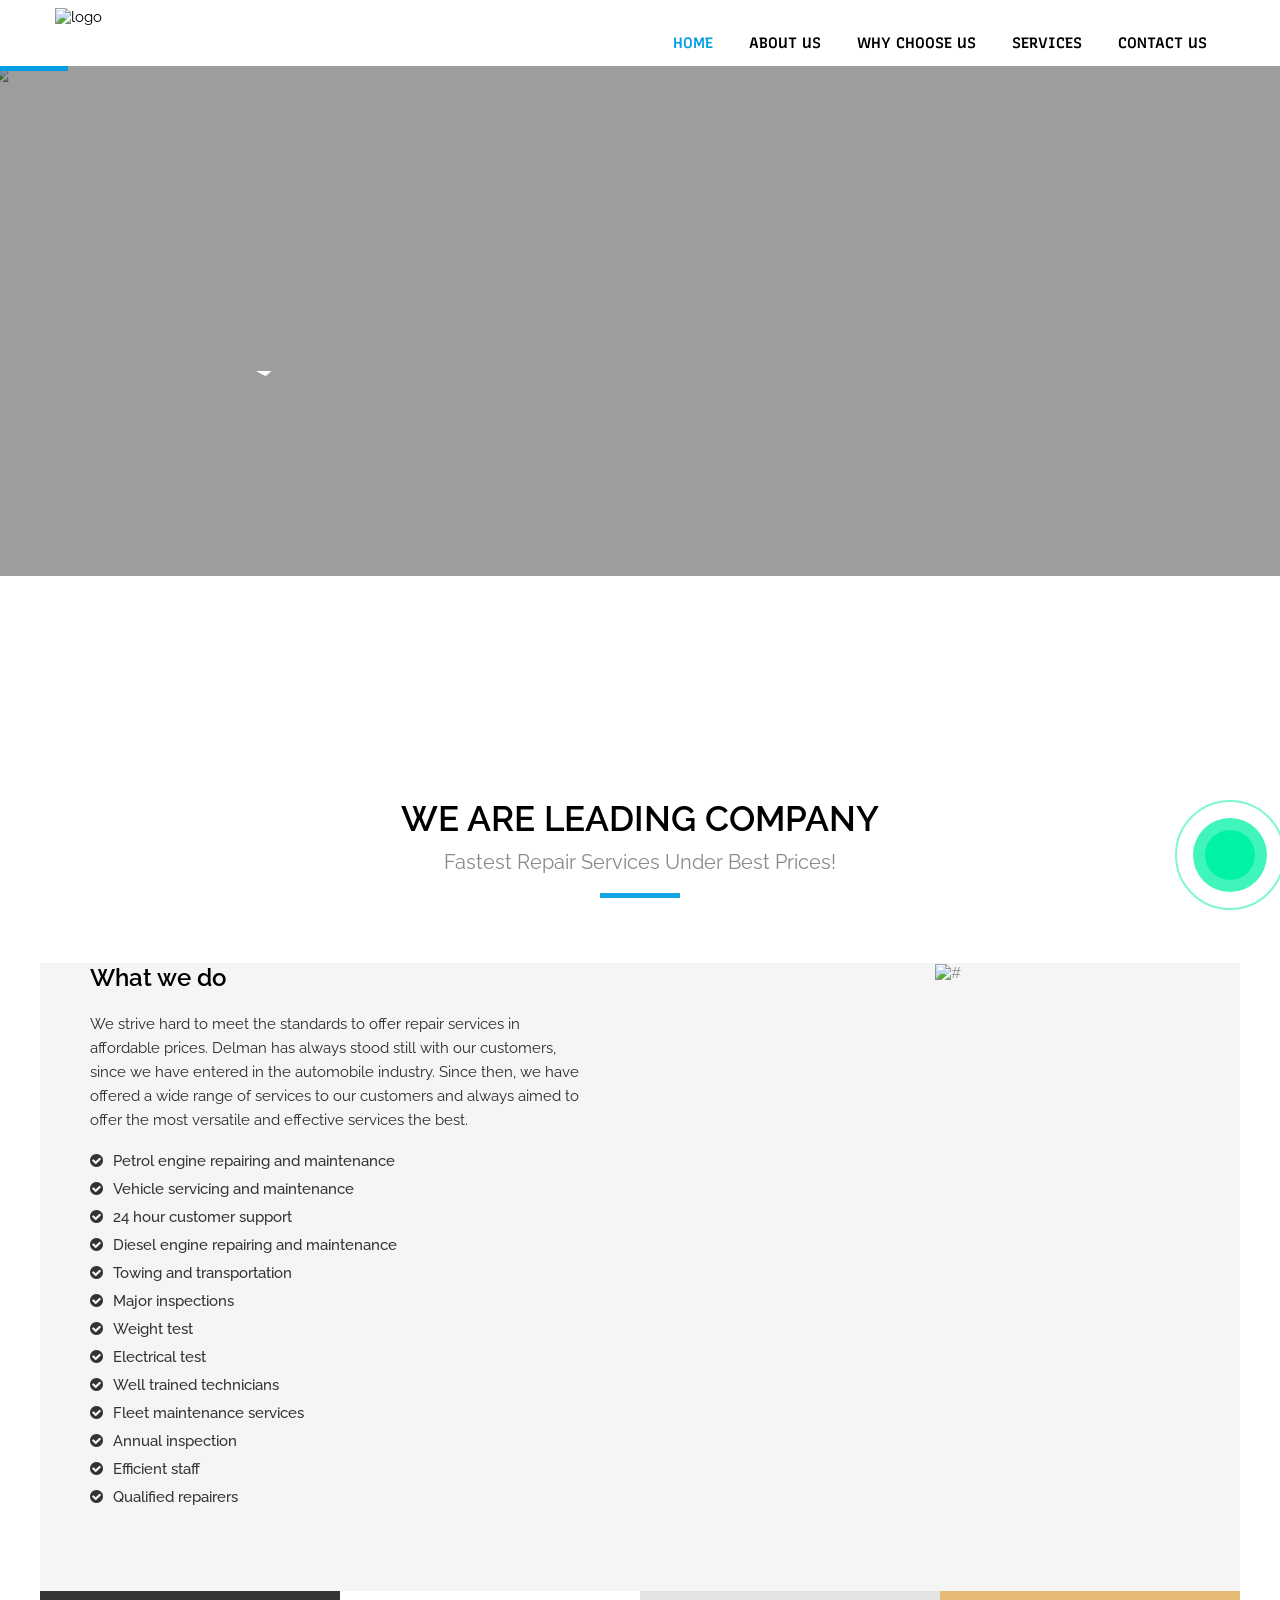
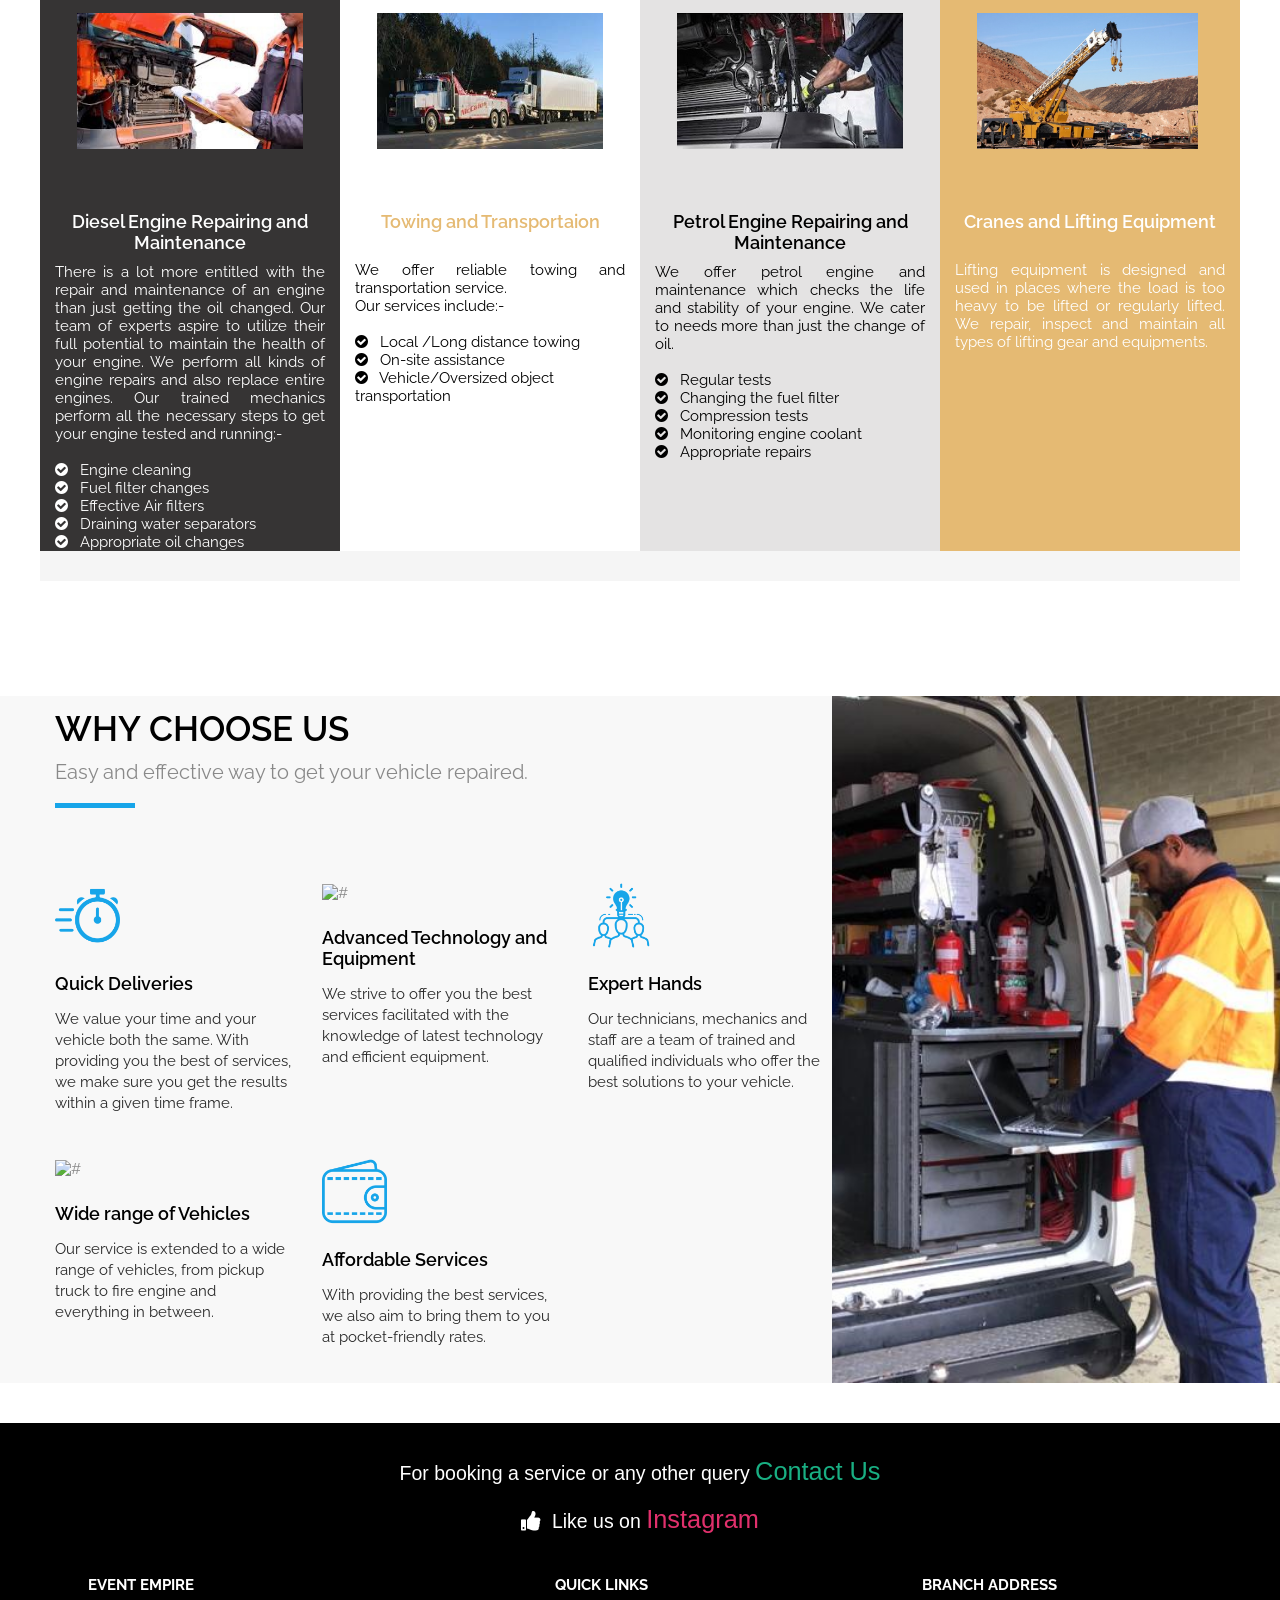
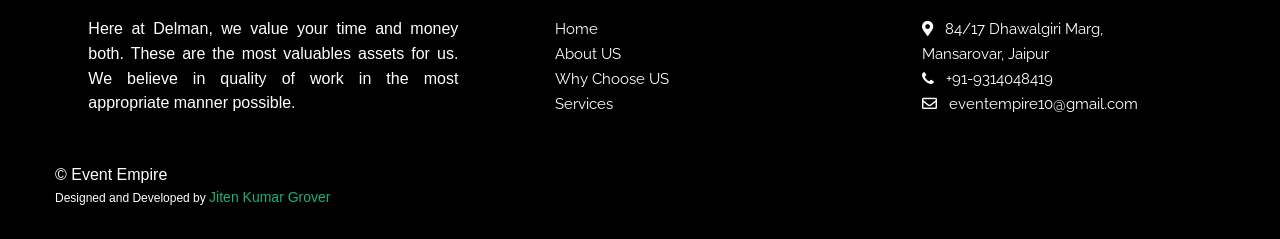
==== commit 253b6a4d: "Add files via upload" ====
--- a/index.html
+++ b/index.html
@@ -8,7 +8,7 @@
 <meta name="viewport" content="width=device-width, initial-scale=1">
 <meta name="viewport" content="initial-scale=1, maximum-scale=1">
 <!-- site metas -->
-<title>Delman Service Centre</title>
+<title>Event Empire</title>
 <meta name="keywords" content="">
 <meta name="description" content="">
 <meta name="author" content="">
@@ -18,7 +18,7 @@
 <!-- Fontawesome -->
 <link href="https://use.fontawesome.com/releases/v5.0.7/css/all.css" rel="stylesheet">
 <!-- site icons -->
-<link rel="icon" href="images/fevicon/fevicon.png" type="image/gif" />
+<link rel="icon" href="images/fevicon/wand-magic-sparkles-solid.svg" type="image/gif" />
 <!-- bootstrap css -->
 <link rel="stylesheet" href="css/bootstrap.min.css" />
 <!-- Site css -->
@@ -53,46 +53,18 @@
 </head>
 <body id="default_theme" class="it_service">
 <!-- loader -->
-<div class="bg_load"> <img class="loader_animation" src="images/loaders/loader_1.png" alt="#" /> </div>
+<div class="bg_load"> <img class="loader_animation" src="images/loaders/loader.png" alt="#" /> </div>
 <!-- end loader -->
 <!-- header -->
 <header id="default_header" class="header_style_1">
-  <!-- header top -->
-  <div class="header_top">
-    <div class="container">
-      <div class="row" style = "align-items: center;">
-        <div class="col-md-8">
-          <div class="full">
-            <div class="topbar-left">
-              <ul class="list-inline">
-                <li> <span class="topbar-label"><i class="fa  fa-phone"></i></span><a href="tel:+91-1234567890" class="smooth" title=""><span class="topbar-hightlight"><b style="color: white;" class="top_contact">+1234567890 </b></span></a> </li>
-                <li> <span class="topbar-label"><i class="fa fa-envelope-o"></i></span> <span class="topbar-hightlight"><a href="mailto:admin@delman.com.au"><b class="top_contact">admin@delman.com.au</b></a></span> </li>
-              </ul>
-            </div>
-          </div>
-        </div>
-        <div class="col-md-4">
-          <div class="float-left right_section_header_top">
-            <a class="fb_icon" href="https://www.facebook.com/"  target="_blank" style=" height: 35px; width:35px; display:block; border-radius: 20px;">
-              <img src="images/fblogo.png" height="100%" width="auto" alt="fb">
-            </a>
-          </div>
-          <div class="float-right"> 
-            <div class="make_appo">  <a class="btn white_btn" href="book_a_service.html#b_a_S"><b class="book_text">Book a Service</b></a> </div>
-          </div>
-        </div>
-      </div>
-    </div>
-  </div>
-  <!-- end header top -->
-  <!-- header bottom -->
+  <!-- header -->
   <div id="mainMenuBarAnchor"></div>
   <div class="header_bottom" id="mainMenuBar">
     <div class="container">
       <div class="row">
         <div class="col-lg-3 col-md-12 col-sm-12 col-xs-12">
           <!-- logo start -->
-          <div class="logo"> <a href="index.html"><img src="images/logos/Logo-delmen.png" alt="logo" /></a> </div>
+          <div class="logo"> <a href="index.html"><img src="images/logos/logo.png" alt="logo" class="py-2" /></a> </div>
           <!-- logo end -->
         </div>
         <div class="col-lg-9 col-md-12 col-sm-12 col-xs-12">
@@ -103,10 +75,8 @@
                 <li> <a class="active" href="index.html">Home</a></li>
                 <li><a href="#about">About Us</a></li>
                 <li><a href="#wcu">Why Choose Us</a></li>
-                <li><a href="#cs">Our Clients</a></li>
                 <li> <a href="service.html">Services</a></li>
-                <li> <a href="career.html">Careers</a></li>
-                <li><a href="book_a_service.html">Contact Us</a></li>
+                <li><a href="contact_us.html">Contact Us</a></li>
               </ul>
             </div>
           </div>
@@ -115,25 +85,25 @@
       </div>
     </div>
   </div>
-  <!-- header bottom end -->
+  <!-- header end -->
 </header>
 <!-- end header -->
 <!--Div where the WhatsApp will be rendered-->
 <!-- <div id="WAButton" onclick="myFunction()" style="z-index: 2;"></div> -->
-<div class="phone-call cbh-phone cbh-green cbh-show  cbh-static" id="clbh_phone_div" style="position: fixed; bottom: -60px; right: -55px; z-index: 80;"><a id="WhatsApp-button" href="whatsapp://send?text= Hello!!!&amp;phone=+917727986154" class="phoneJs" title="Hello, how can we help you?"><div class="cbh-ph-circle"></div><div class="cbh-ph-circle-fill"></div><div class="cbh-ph-img-circle1"></div></a></div>
+<div class="phone-call cbh-phone cbh-green cbh-show  cbh-static" id="clbh_phone_div" style="position: fixed; bottom: -60px; right: -55px; z-index: 80;"><a id="WhatsApp-button" href="whatsapp://send?text= Hello!!!&amp;phone=+919314048419" class="phoneJs" title="Hello, how can we help you?"><div class="cbh-ph-circle"></div><div class="cbh-ph-circle-fill"></div><div class="cbh-ph-img-circle1"></div></a></div>
 <!--Back to top-->
 <!-- <div id="backtop">&#9650;</div> -->
 <!-- section -->
-<div id="slider" class="section main_slider" style="height: 460px !important;">
+<div id="slider" class="section main_slider" style="height: 460px !important; margin-bottom: 140px;">
   <div class="container-fuild"  style="height: 460px !important;">
     <div class="row"  style="height: 460px !important;">
       <div id="rev_slider_4_1_wrapper" class="rev_slider_wrapper fullwidthbanner-container" data-alias="classicslider1" style="margin:0px auto;background-color:transparent;padding:0px;margin-top:0px;margin-bottom:0px; height: 460px !important;">
         <!-- START REVOLUTION SLIDER 5.0.7 auto mode -->
         <div id="rev_slider_4_1" class="rev_slider fullwidthabanner" style="display:none; height: 460px !important;" data-version="5.0.7">
           <ul>
-            <li style="height: 460px !important;" data-index="rs-1812" data-transition="zoomin" data-slotamount="7"  data-easein="Power4.easeInOut" data-easeout="Power4.easeInOut" data-masterspeed="2000"  data-thumb="images/truck2.jpg"  data-rotate="0"  data-saveperformance="off"  data-title="Truck Services" data-description="">
+            <li style="height: 460px !important;" data-index="rs-1812" data-transition="zoomin" data-slotamount="7"  data-easein="Power4.easeInOut" data-easeout="Power4.easeInOut" data-masterspeed="2000"  data-thumb="images/C1.jpg"  data-rotate="0"  data-saveperformance="off"  data-title="We Plan The Best Events" data-description="">
               <!-- MAIN IMAGE -->
-              <img src="images/truck2.jpg"  alt="#"  data-bgposition="center center" data-kenburns="on" data-duration="30000" data-ease="Linear.easeNone" data-scalestart="100" data-scaleend="120" data-rotatestart="0" data-rotateend="0" data-offsetstart="0 0" data-offsetend="0 0" data-bgparallax="10" class="rev-slidebg" data-no-retina>
+              <img src="images/C1.jpg"  alt="#"  data-bgposition="center center" data-kenburns="on" data-duration="30000" data-ease="Linear.easeNone" data-scalestart="100" data-scaleend="120" data-rotatestart="0" data-rotateend="0" data-offsetstart="0 0" data-offsetend="0 0" data-bgparallax="10" class="rev-slidebg" data-no-retina>
               <!-- LAYERS -->
               <!-- LAYER NR. BG -->
               <div class="tp-caption tp-shape tp-shapewrapper   rs-parallaxlevel-0" 
@@ -187,7 +157,7 @@
                               data-splitout="none" 
                               data-responsive_offset="on" 
                               data-elementdelay="0.05" 
-                              >Truck Services</div>
+                              >We Plan The Best Events</div>
               <!-- LAYER NR. 3 -->
               <div class="tp-caption NotGeneric-SubTitle   tp-resizeme rs-parallaxlevel-0" 
                               id="slide-18-layer-412" 
@@ -205,11 +175,11 @@
                               data-splitin="none" 
                               data-splitout="none" 
                               data-responsive_offset="on" 
-                              style="z-index: 7; white-space: nowrap;">Available On Delman Service Centre </div>
-            </li>
-            <li data-index="rs-181" data-transition="zoomin" data-slotamount="7"  data-easein="Power4.easeInOut" data-easeout="Power4.easeInOut" data-masterspeed="2000"  data-thumb="images/truck1.jpg"  data-rotate="0"  data-saveperformance="off"  data-title="Easy To Use & Customize" data-description="">
+                              style="z-index: 7; white-space: nowrap;">Available On Event Empire </div>
+            </li>
+            <li data-index="rs-181" data-transition="zoomin" data-slotamount="7"  data-easein="Power4.easeInOut" data-easeout="Power4.easeInOut" data-masterspeed="2000"  data-thumb="images/C2.jpg"  data-rotate="0"  data-saveperformance="off"  data-title="Services That Exceed Expectations" data-description="">
               <!-- MAIN IMAGE -->
-              <img src="images/truck1.jpg"  alt=""  data-bgposition="center center" data-kenburns="on" data-duration="30000" data-ease="Linear.easeNone" data-scalestart="100" data-scaleend="120" data-rotatestart="0" data-rotateend="0" data-offsetstart="0 0" data-offsetend="0 0" data-bgparallax="10" class="rev-slidebg" data-no-retina>
+              <img src="images/C2.jpg"  alt=""  data-bgposition="center center" data-kenburns="on" data-duration="30000" data-ease="Linear.easeNone" data-scalestart="100" data-scaleend="120" data-rotatestart="0" data-rotateend="0" data-offsetstart="0 0" data-offsetend="0 0" data-bgparallax="10" class="rev-slidebg" data-no-retina>
               <!-- LAYERS -->
               <!-- LAYER NR. BG -->
               <div class="tp-caption tp-shape tp-shapewrapper   rs-parallaxlevel-0" 
@@ -263,7 +233,7 @@
                               data-splitout="none" 
                               data-responsive_offset="on" 
                               data-elementdelay="0.05" 
-                              style="z-index: 6; white-space: nowrap;">Fast & Affordable </div>
+                              style="z-index: 6; white-space: nowrap;">Truly Memorable and Special </div>
               <!-- LAYER NR. 3 -->
               <div class="tp-caption NotGeneric-SubTitle   tp-resizeme rs-parallaxlevel-0" 
                               id="slide-18-layer-41" 
@@ -281,11 +251,11 @@
                               data-splitin="none" 
                               data-splitout="none" 
                               data-responsive_offset="on" 
-                              style="z-index: 7; white-space: nowrap;">Available On Delman Service Centre</div>
-            </li>
-            <li data-index="rs-18" data-transition="zoomin" data-slotamount="7"  data-easein="Power4.easeInOut" data-easeout="Power4.easeInOut" data-masterspeed="2000"  data-thumb="images/truck3.jpg"  data-rotate="0"  data-saveperformance="off"  data-title="Perfectly Responsive" data-description="">
+                              style="z-index: 7; white-space: nowrap;">Available On Event Empire</div>
+            </li>
+            <li data-index="rs-18" data-transition="zoomin" data-slotamount="7"  data-easein="Power4.easeInOut" data-easeout="Power4.easeInOut" data-masterspeed="2000"  data-thumb="images/C3.jpg"  data-rotate="0"  data-saveperformance="off"  data-title="Perfectly Responsive" data-description="">
               <!-- MAIN IMAGE -->
-              <img src="images/truck3.jpg"  alt=""  data-bgposition="center center" data-kenburns="on" data-duration="30000" data-ease="Linear.easeNone" data-scalestart="100" data-scaleend="120" data-rotatestart="0" data-rotateend="0" data-offsetstart="0 0" data-offsetend="0 0" data-bgparallax="10" class="rev-slidebg" data-no-retina>
+              <img src="images/C3.jpg"  alt=""  data-bgposition="center center" data-kenburns="on" data-duration="30000" data-ease="Linear.easeNone" data-scalestart="100" data-scaleend="120" data-rotatestart="0" data-rotateend="0" data-offsetstart="0 0" data-offsetend="0 0" data-bgparallax="10" class="rev-slidebg" data-no-retina>
               <!-- LAYERS -->
               <!-- LAYER NR. BG -->
               <div class="tp-caption tp-shape tp-shapewrapper   rs-parallaxlevel-0" 
@@ -339,7 +309,7 @@
                               data-splitout="none" 
                               data-responsive_offset="on" 
                               data-elementdelay="0.05" 
-                              style="z-index: 6; white-space: nowrap;">We Will Fix It </div>
+                              style="z-index: 6; white-space: nowrap;">Unmatched Quality Performance</div>
               <!-- LAYER NR. 3 -->
               <div class="tp-caption NotGeneric-SubTitle   tp-resizeme rs-parallaxlevel-0" 
                               id="slide-18-layer-4" 
@@ -357,7 +327,7 @@
                               data-splitin="none" 
                               data-splitout="none" 
                               data-responsive_offset="on" 
-                              style="z-index: 7; white-space: nowrap;">Available On Delman Service Centre</div>
+                              style="z-index: 7; white-space: nowrap;">Available On Event Empire</div>
             </li>
           </ul>
           <div class="tp-static-layers"></div>
@@ -368,8 +338,8 @@
 </div>
 <!-- end section -->
 <!-- section -->
-<div class="section padding_layout_1">
-  <div id = "about" class="container">
+<div id = "about" class="section padding_layout_1">
+  <div class="container">
     <div class="row">
       <div class="col-md-12">
         <div class="full">
@@ -403,7 +373,7 @@
         </div>
       </div>
       <div class="col-lg-6 col-md-6 col-sm-12 about_feature_img padding_right_0">
-        <div class="full text_align_center"> <img class="img-responsive" src="images/it_service/WORKSHOP (6).jpg" alt="#" /> </div>
+        <div class="full text_align_center"> <img class="img-responsive" src="images/what_we_do.jpg" alt="#" /> </div>
       </div>
     </div>
     <div class="row about_blog" style="padding-top: 30px; text-align: justify;">
@@ -433,7 +403,7 @@
           <div class="product_img" style="background-color: transparent;"> <img class="img-responsive" style="height: 180px;" src="images/tt1.jpg" alt=""> </div>
           <div class="product_detail_btm" style="color: black;">
             <div class="center">
-              <h4 style="color: #039ee3;">Towing and Transportaion</h4>
+              <h4 style="color: #E5BA73;">Towing and Transportaion</h4>
             </div>
             We offer reliable towing and transportation service.
             <br>
@@ -468,7 +438,7 @@
                 </div>
         </div>
       </div>
-      <div class="col-lg-3 col-md-6 col-sm-6 col-xs-12 margin_bottom_30_all" style="background-color: #039ee3;" onclick="location.href='service.html#srvs'">
+      <div class="col-lg-3 col-md-6 col-sm-6 col-xs-12 margin_bottom_30_all" style="background-color: #E5BA73;" onclick="location.href='service.html#srvs'">
         <div class="product_list">
           <div class="product_img" style="background-color: transparent;"> <img class="img-responsive" style="height: 180px;" src="images/cs1.jpg" alt=""> </div>
           <div class="product_detail_btm" style="color: white;">
@@ -511,7 +481,7 @@
           <div class="col-md-4">
             <div class="full">
               <div class="service_blog_inner">
-                <div class="icon text_align_left"><img src="images/loaders/loader_1.png" alt="#" /></div>
+                <div class="icon text_align_left"><img src="images/loaders/loader.png" alt="#" /></div>
                 <h4 class="service-heading">Advanced Technology and Equipment</h4>
                 <p>We strive to offer you the best services facilitated with the knowledge of latest technology and efficient equipment.</p>
               </div>
@@ -535,7 +505,7 @@
           <div class="col-md-4">
             <div class="full">
               <div class="service_blog_inner">
-                <div class="icon text_align_left"><img src="images/fevicon/fevicon.png" alt="#" /></div>
+                <div class="icon text_align_left"><img src="images/fevicon/wand-magic-sparkles-solid.svg" alt="#" /></div>
                 <h4 class="service-heading">Wide range of Vehicles</h4>
                 <p>Our service is extended to a wide range of vehicles, from pickup truck to fire engine and everything in between.</p>
               </div>
@@ -555,68 +525,15 @@
     </div>
   </div>
 </div>
-<!-- end section -->
-<div class="section padding_layout_1" style="padding-top: 15px; padding-bottom: 15px; margin-bottom: 40px;">
-  <div id = "cs" class="container">
-        <div class="full">
-          <div class="main_heading" style="text-align: center;">
-            <h2>Our Clients</h2>
-          </div>
-        </div>
-    <!-- Top content -->
-<div class="top-content">
-  <div class="container-fluid">
-      <div id="carousel-example" class="carousel slide" data-ride="carousel" data-interval="1000"> 
-          <div class="carousel-inner row w-100 mx-auto" role="listbox" style="height: 145px !important;">
-              <div class="carousel-item col-12 col-sm-6 col-md-4 col-lg-3 active">
-                  <img src="images/clients/01.png" class="img-fluid mx-auto d-block" alt="img1">
-              </div>
-              <div class="carousel-item col-12 col-sm-6 col-md-4 col-lg-3">
-                  <img src="images/clients/02.png" class="img-fluid mx-auto d-block" alt="img2" style="margin-top: 65px;">
-              </div>
-              <div class="carousel-item col-12 col-sm-6 col-md-4 col-lg-3">
-                  <img src="images/clients/03.png" class="img-fluid mx-auto d-block" alt="img3" style="margin-top: 58px;">
-              </div>
-              <div class="carousel-item col-12 col-sm-6 col-md-4 col-lg-3">
-                  <img src="images/clients/04.png" class="img-fluid mx-auto d-block" alt="img4" style="height: 135px;">
-              </div>
-              <div class="carousel-item col-12 col-sm-6 col-md-4 col-lg-3">
-                  <img src="images/clients/05.png" class="img-fluid mx-auto d-block" alt="img5" style="margin-top: 45px;">
-              </div>
-              <div class="carousel-item col-12 col-sm-6 col-md-4 col-lg-3">
-                  <img src="images/clients/06.png" class="img-fluid mx-auto d-block" alt="img6" style="margin-top: 38px;">
-              </div>
-              <div class="carousel-item col-12 col-sm-6 col-md-4 col-lg-3">
-                  <img src="images/clients/07.png" class="img-fluid mx-auto d-block" alt="img7" style="margin-top: 25px;">
-              </div>
-              <div class="carousel-item col-12 col-sm-6 col-md-4 col-lg-3">
-                  <img src="images/clients/08.png" class="img-fluid mx-auto d-block" alt="img8" style="margin-top: 55px;">
-              </div>
-              <div class="carousel-item col-12 col-sm-6 col-md-4 col-lg-3">
-                <img src="images/clients/09.png" class="img-fluid mx-auto d-block" alt="img9">
-            </div>
-          </div>
-          <a class="carousel-control carousel-control-prev" href="#carousel-example" role="button" data-slide="prev">
-              <span class="carousel-control-prev-icon" aria-hidden="true" style="background-color: black; margin-top: 80px;"></span>
-          </a>
-          <a class="carousel-control carousel-control-next" href="#carousel-example" role="button" data-slide="next">
-              <span class="carousel-control-next-icon" aria-hidden="true" style="background-color: black; margin-top: 80px;"></span>
-          </a>
-      </div>
-  </div>
-</div>
-  </div>
-</div>
-<!-- section -->
 <!-- Footer section starts here -->
 <footer id="Footer">
   <div class="container text-center">
     <div class="footer-text ">
       <div class="row" style="margin-bottom: 25px;">
         <div style="text-align: center;"class="col-12">
-          <p class="designed" style="font-size: 130%; text-align: center;">For booking a service or any other query <a href="book_a_service.html" style="font-size: 130%;">Contact Us</a></p>
+          <p class="designed" style="font-size: 130%; text-align: center;">For booking a service or any other query <a href="contact_us.html" style="font-size: 130%;">Contact Us</a></p>
           <br>
-          <p class="designed" style="font-size: 130%; text-align: center;"><i class="fas fa-thumbs-up"></i>&nbsp;	 Like us on <a href="https://www.facebook.com/" target="_blank" style="font-size: 130%; color: #4267B2 ;">Facebook</a></p>
+          <p class="designed" style="font-size: 130%; text-align: center;"><i class="fas fa-thumbs-up"></i>&nbsp;	 Like us on <a href="https://www.instagram.com/eventempire._/?igshid=YmMyMTA2M2Y%3D" target="_blank" style="font-size: 130%; color: #E1306C ;">Instagram</a></p>
         </div>
       </div>
 
@@ -626,7 +543,7 @@
         <div class="col-md-4 mx-auto">
   
           <!-- Content -->
-          <h5 class="font-weight-bold text-uppercase mt-3 mb-4" style="color: white;">Delman Service Centre</h5>
+          <h5 class="font-weight-bold text-uppercase mt-3 mb-4" style="color: white;">Event Empire</h5>
           <p style="text-align: justify;">Here at Delman, we value your time and money
             both. These are the most valuables assets for us.
             We believe in quality of work in the most
@@ -656,9 +573,9 @@
             <li  style="line-height: 25px;">
               <a style="color: white;" href="service.html">Services</a>
             </li>
-            <li  style="line-height: 25px;">
+            <!-- <li  style="line-height: 25px;">
               <a style="color: white;" href="career.html">Career</a>
-            </li>
+            </li> -->
           </ul>
   
         </div>
@@ -674,18 +591,13 @@
   
           <ul class="list-unstyled">
             <li style="line-height: 25px;">
-              <a style="color: white;" href="book_a_service.html#gmap"><i class="fas fa-map-marker-alt"></i> &nbsp; VIC 3000   </a>
+              <a style="color: white;" href="contact_us.html#gmap"><i class="fas fa-map-marker-alt"></i> &nbsp; 84/17 Dhawalgiri Marg, Mansarovar, Jaipur   </a>
             </li>
             <li style="line-height: 25px;">
-              <a style="color: white;" href="tel:+91-1234567890"> <i class="fa  fa-phone"></i>  &nbsp; +1234567890</a>
+              <a style="color: white;" href="tel:+91-9314048419"> <i class="fa  fa-phone"></i>  &nbsp; +91-9314048419</a>
             </li>
             <li style="line-height: 25px;">
-              <a style="color: white;" href="mailto:admin@delman.com.au"><i class="far fa-envelope"></i>  &nbsp; admin@delman.com.au</a>
-            </li>
-            <li style="line-height: 25px;">
-              <a style="color: white;">Open Hours :</a> <br>
-              <a style="color: white;"> Mon to Fri : 11:00am – 11:30pm </a> <br>
-              <a style="color: white;">Sat – Sun : 14:00am – 11:30pm</a>
+              <a style="color: white;" href="mailto:eventempire10@gmail.com"><i class="far fa-envelope"></i>  &nbsp; eventempire10@gmail.com</a>
             </li>
           </ul>
   
@@ -695,9 +607,9 @@
       <div class="row" style="padding-top: 20px !important;">
         <div class="col-12">
           <div class="copy-right">
-            <p>© Delman Service Centre</p>
-          </div>
-          <p class="designed">Designed and Developed by <a href="https://rsktechlabs.com/" target="_blank">RSK Tech Labs</a></p>
+            <p>© Event Empire</p>
+          </div>
+          <p class="designed">Designed and Developed by <a href="https://github.com/JitenKumarGrover" target="_blank">Jiten Kumar Grover</a></p>
         </div>
       </div>
     </div>
--- a/css/style.css
+++ b/css/style.css
@@ -965,23 +965,39 @@
 	position: relative;
 }
 
-.fb_icon{
-	margin-left: 110px;
-}
-
-.make_appo {
+.right_section_header_top{
+	align-items: center;
+	padding-top: 0.7%;
+}
+
+/* .make_appo {
 	float: right;
-}
+	
+ } */
 
 .make_appo .btn.white_btn {
-	margin: 0;
-	border-radius: 0;
+	margin: 2px;
 	font-weight: 600;
-	padding: 0 35px;
+	padding: 0 0px;
+	border : black 2.5px solid;
 	font-family: 'Raleway', sans-serif;
 	height: 38px !important;
 	line-height: 35px;
 }
+.make_appo :hover
+{
+	box-shadow: 0 8px 24px 0 rgba(0, 0, 0, 0.4);
+}
+.make_appo .btn.white_btn :hover
+{
+	box-shadow: 0 0 0 0 rgba(0, 0, 0, 0.4);
+}
+
+a.btn.white_btn:hover
+{
+	color: black!important;
+	background-color: white!important;
+}
 .book_text{
 	margin-left: 0px;
 }
@@ -1029,7 +1045,8 @@
 }
 
 .top_contact{
-	font-family: 'Merriweather', serif;
+	font-family: 'Roboto Condensed', sans-serif;
+	font-size: 17px;
 }
 
 #navbar_menu,
@@ -3560,7 +3577,6 @@
 
 .gross_layout::before {
 	position: absolute;
-	background: rgba(10, 139, 199, 0.8);
 	width: 35%;
 	height: 100%;
 	right: 0;
@@ -5028,6 +5044,9 @@
 
 @media (min-width: 1350px) {
 	.topbar-left {
+	margin-left: -64px;
+}
+.logo{
 	margin-left: -70px;
 }
 }
@@ -5175,4 +5194,8 @@
     margin-top: -60px;
     margin-left: -60px;
     border-radius: 100%;
-}+}
+
+
+.carousel .carousel-control { visibility: hidden; }
+.carousel:hover .carousel-control { visibility: visible; }
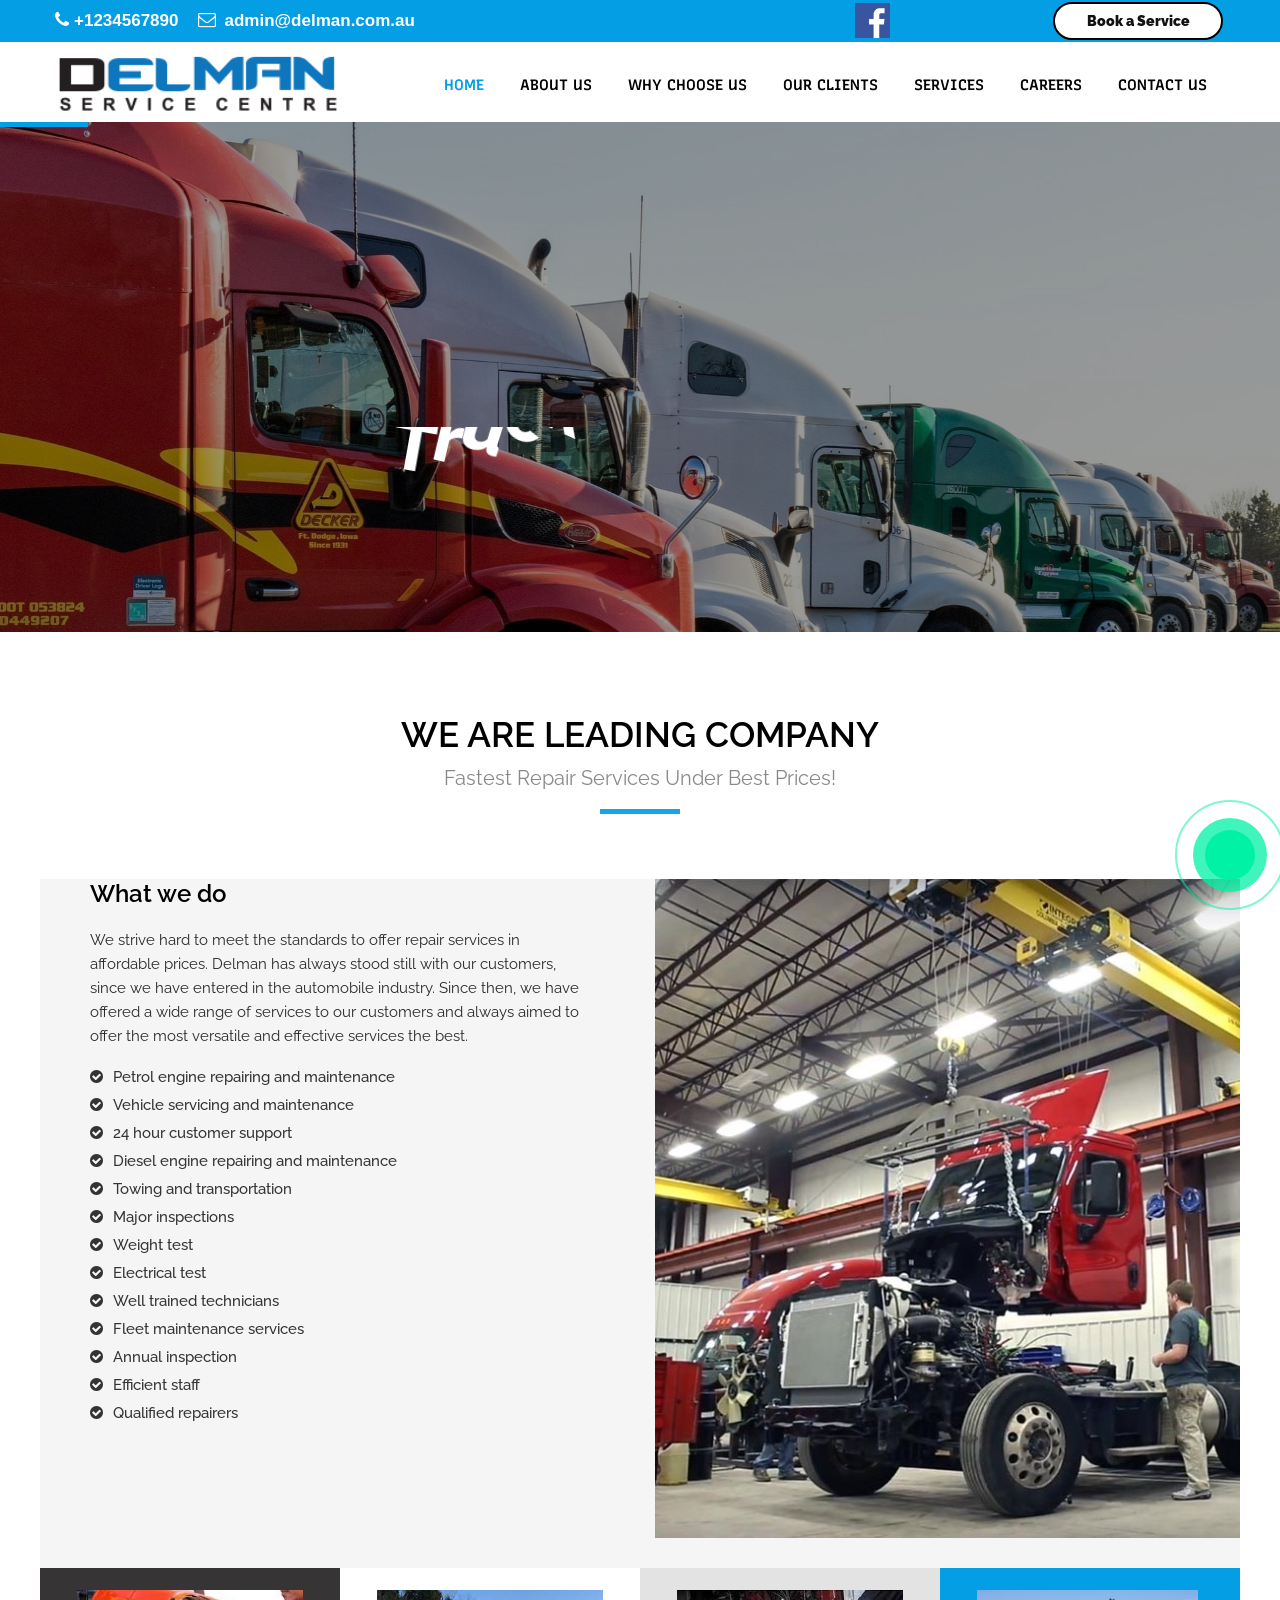
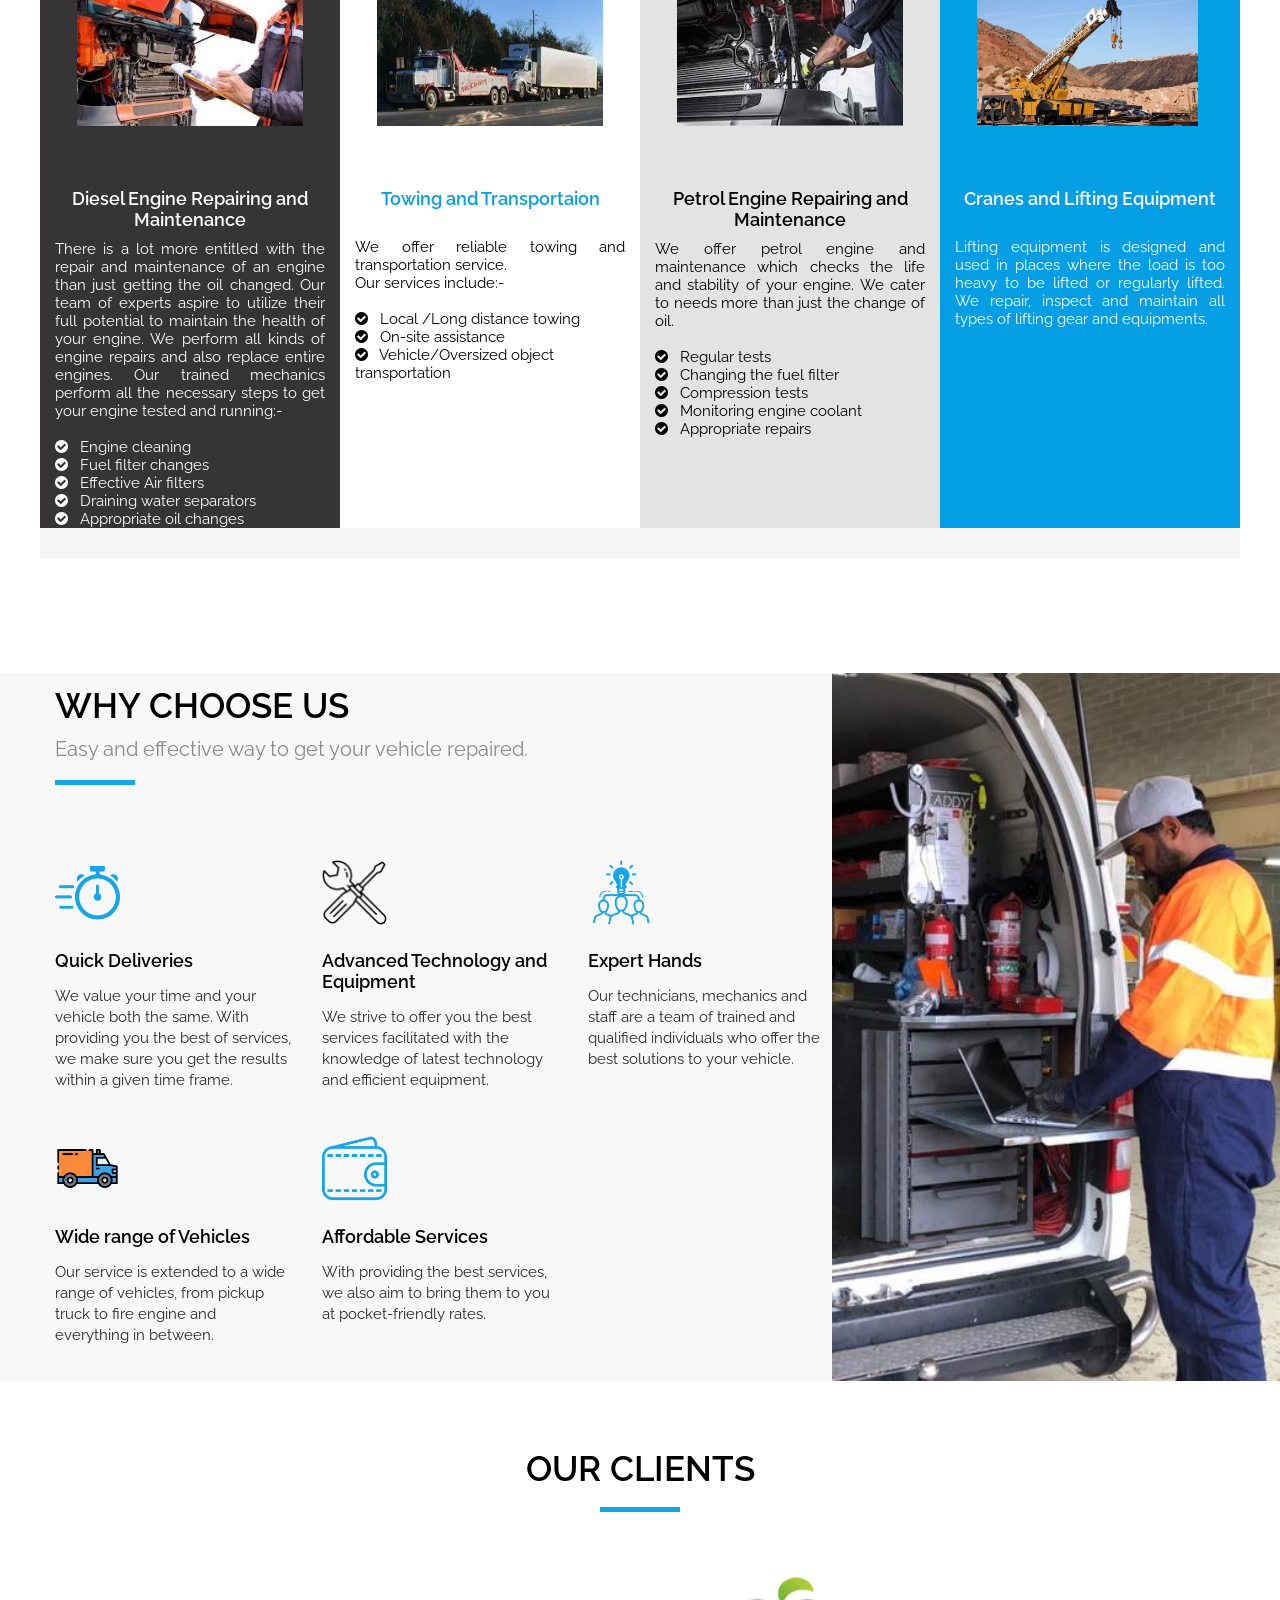
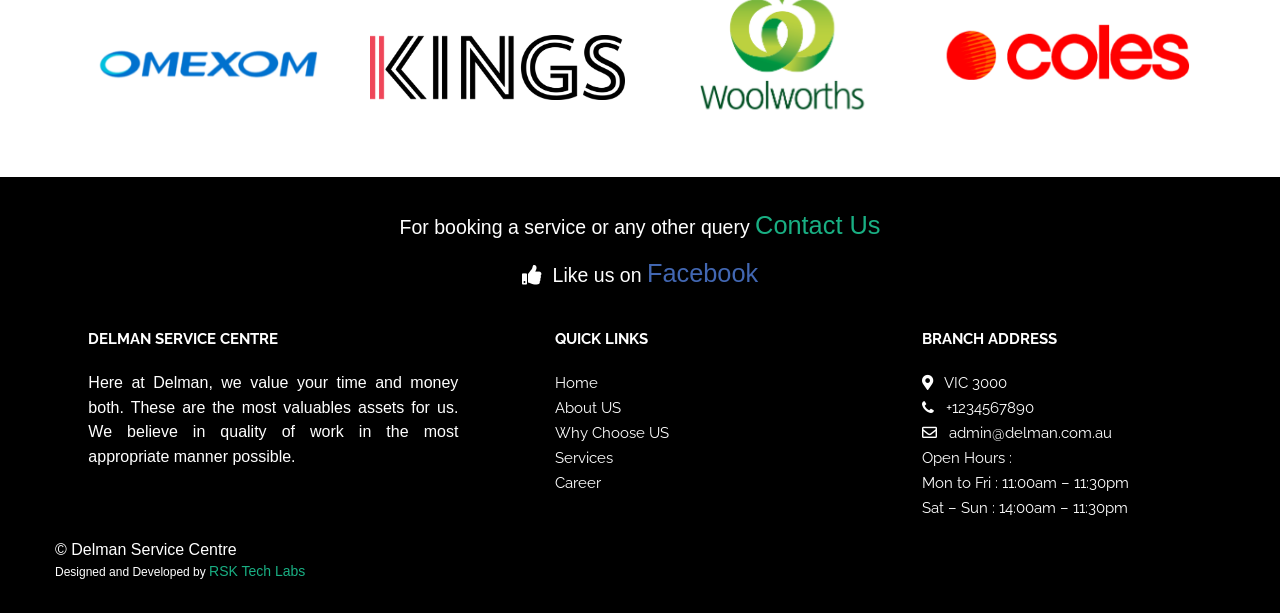
==== commit dae04eab: "Add files via upload" ====
--- a/index.html
+++ b/index.html
@@ -8,7 +8,7 @@
 <meta name="viewport" content="width=device-width, initial-scale=1">
 <meta name="viewport" content="initial-scale=1, maximum-scale=1">
 <!-- site metas -->
-<title>Event Empire</title>
+<title>Delman Service Centre</title>
 <meta name="keywords" content="">
 <meta name="description" content="">
 <meta name="author" content="">
@@ -18,7 +18,7 @@
 <!-- Fontawesome -->
 <link href="https://use.fontawesome.com/releases/v5.0.7/css/all.css" rel="stylesheet">
 <!-- site icons -->
-<link rel="icon" href="images/fevicon/wand-magic-sparkles-solid.svg" type="image/gif" />
+<link rel="icon" href="images/fevicon/fevicon.png" type="image/gif" />
 <!-- bootstrap css -->
 <link rel="stylesheet" href="css/bootstrap.min.css" />
 <!-- Site css -->
@@ -53,18 +53,46 @@
 </head>
 <body id="default_theme" class="it_service">
 <!-- loader -->
-<div class="bg_load"> <img class="loader_animation" src="images/loaders/loader.png" alt="#" /> </div>
+<div class="bg_load"> <img class="loader_animation" src="images/loaders/loader_1.png" alt="#" /> </div>
 <!-- end loader -->
 <!-- header -->
 <header id="default_header" class="header_style_1">
-  <!-- header -->
+  <!-- header top -->
+  <div class="header_top">
+    <div class="container">
+      <div class="row" style = "align-items: center;">
+        <div class="col-md-8">
+          <div class="full">
+            <div class="topbar-left">
+              <ul class="list-inline">
+                <li> <span class="topbar-label"><i class="fa  fa-phone"></i></span><a href="tel:+91-1234567890" class="smooth" title=""><span class="topbar-hightlight"><b style="color: white;" class="top_contact">+1234567890 </b></span></a> </li>
+                <li> <span class="topbar-label"><i class="fa fa-envelope-o"></i></span> <span class="topbar-hightlight"><a href="mailto:admin@delman.com.au"><b class="top_contact">admin@delman.com.au</b></a></span> </li>
+              </ul>
+            </div>
+          </div>
+        </div>
+        <div class="col-md-4">
+          <div class="float-left right_section_header_top">
+            <a class="fb_icon" href="https://www.facebook.com/"  target="_blank" style=" height: 35px; width:35px; display:block; border-radius: 20px;">
+              <img src="images/fblogo.png" height="100%" width="auto" alt="fb">
+            </a>
+          </div>
+          <div class="float-right"> 
+            <div class="make_appo">  <a class="btn white_btn" href="book_a_service.html#b_a_S"><b class="book_text">Book a Service</b></a> </div>
+          </div>
+        </div>
+      </div>
+    </div>
+  </div>
+  <!-- end header top -->
+  <!-- header bottom -->
   <div id="mainMenuBarAnchor"></div>
   <div class="header_bottom" id="mainMenuBar">
     <div class="container">
       <div class="row">
         <div class="col-lg-3 col-md-12 col-sm-12 col-xs-12">
           <!-- logo start -->
-          <div class="logo"> <a href="index.html"><img src="images/logos/logo.png" alt="logo" class="py-2" /></a> </div>
+          <div class="logo"> <a href="index.html"><img src="images/logos/Logo-delmen.png" alt="logo" /></a> </div>
           <!-- logo end -->
         </div>
         <div class="col-lg-9 col-md-12 col-sm-12 col-xs-12">
@@ -75,8 +103,10 @@
                 <li> <a class="active" href="index.html">Home</a></li>
                 <li><a href="#about">About Us</a></li>
                 <li><a href="#wcu">Why Choose Us</a></li>
+                <li><a href="#cs">Our Clients</a></li>
                 <li> <a href="service.html">Services</a></li>
-                <li><a href="contact_us.html">Contact Us</a></li>
+                <li> <a href="career.html">Careers</a></li>
+                <li><a href="book_a_service.html">Contact Us</a></li>
               </ul>
             </div>
           </div>
@@ -85,25 +115,25 @@
       </div>
     </div>
   </div>
-  <!-- header end -->
+  <!-- header bottom end -->
 </header>
 <!-- end header -->
 <!--Div where the WhatsApp will be rendered-->
 <!-- <div id="WAButton" onclick="myFunction()" style="z-index: 2;"></div> -->
-<div class="phone-call cbh-phone cbh-green cbh-show  cbh-static" id="clbh_phone_div" style="position: fixed; bottom: -60px; right: -55px; z-index: 80;"><a id="WhatsApp-button" href="whatsapp://send?text= Hello!!!&amp;phone=+919314048419" class="phoneJs" title="Hello, how can we help you?"><div class="cbh-ph-circle"></div><div class="cbh-ph-circle-fill"></div><div class="cbh-ph-img-circle1"></div></a></div>
+<div class="phone-call cbh-phone cbh-green cbh-show  cbh-static" id="clbh_phone_div" style="position: fixed; bottom: -60px; right: -55px; z-index: 80;"><a id="WhatsApp-button" href="whatsapp://send?text= Hello!!!&amp;phone=+917727986154" class="phoneJs" title="Hello, how can we help you?"><div class="cbh-ph-circle"></div><div class="cbh-ph-circle-fill"></div><div class="cbh-ph-img-circle1"></div></a></div>
 <!--Back to top-->
 <!-- <div id="backtop">&#9650;</div> -->
 <!-- section -->
-<div id="slider" class="section main_slider" style="height: 460px !important; margin-bottom: 140px;">
+<div id="slider" class="section main_slider" style="height: 460px !important;">
   <div class="container-fuild"  style="height: 460px !important;">
     <div class="row"  style="height: 460px !important;">
       <div id="rev_slider_4_1_wrapper" class="rev_slider_wrapper fullwidthbanner-container" data-alias="classicslider1" style="margin:0px auto;background-color:transparent;padding:0px;margin-top:0px;margin-bottom:0px; height: 460px !important;">
         <!-- START REVOLUTION SLIDER 5.0.7 auto mode -->
         <div id="rev_slider_4_1" class="rev_slider fullwidthabanner" style="display:none; height: 460px !important;" data-version="5.0.7">
           <ul>
-            <li style="height: 460px !important;" data-index="rs-1812" data-transition="zoomin" data-slotamount="7"  data-easein="Power4.easeInOut" data-easeout="Power4.easeInOut" data-masterspeed="2000"  data-thumb="images/C1.jpg"  data-rotate="0"  data-saveperformance="off"  data-title="We Plan The Best Events" data-description="">
+            <li style="height: 460px !important;" data-index="rs-1812" data-transition="zoomin" data-slotamount="7"  data-easein="Power4.easeInOut" data-easeout="Power4.easeInOut" data-masterspeed="2000"  data-thumb="images/truck2.jpg"  data-rotate="0"  data-saveperformance="off"  data-title="Truck Services" data-description="">
               <!-- MAIN IMAGE -->
-              <img src="images/C1.jpg"  alt="#"  data-bgposition="center center" data-kenburns="on" data-duration="30000" data-ease="Linear.easeNone" data-scalestart="100" data-scaleend="120" data-rotatestart="0" data-rotateend="0" data-offsetstart="0 0" data-offsetend="0 0" data-bgparallax="10" class="rev-slidebg" data-no-retina>
+              <img src="images/truck2.jpg"  alt="#"  data-bgposition="center center" data-kenburns="on" data-duration="30000" data-ease="Linear.easeNone" data-scalestart="100" data-scaleend="120" data-rotatestart="0" data-rotateend="0" data-offsetstart="0 0" data-offsetend="0 0" data-bgparallax="10" class="rev-slidebg" data-no-retina>
               <!-- LAYERS -->
               <!-- LAYER NR. BG -->
               <div class="tp-caption tp-shape tp-shapewrapper   rs-parallaxlevel-0" 
@@ -157,7 +187,7 @@
                               data-splitout="none" 
                               data-responsive_offset="on" 
                               data-elementdelay="0.05" 
-                              >We Plan The Best Events</div>
+                              >Truck Services</div>
               <!-- LAYER NR. 3 -->
               <div class="tp-caption NotGeneric-SubTitle   tp-resizeme rs-parallaxlevel-0" 
                               id="slide-18-layer-412" 
@@ -175,11 +205,11 @@
                               data-splitin="none" 
                               data-splitout="none" 
                               data-responsive_offset="on" 
-                              style="z-index: 7; white-space: nowrap;">Available On Event Empire </div>
-            </li>
-            <li data-index="rs-181" data-transition="zoomin" data-slotamount="7"  data-easein="Power4.easeInOut" data-easeout="Power4.easeInOut" data-masterspeed="2000"  data-thumb="images/C2.jpg"  data-rotate="0"  data-saveperformance="off"  data-title="Services That Exceed Expectations" data-description="">
+                              style="z-index: 7; white-space: nowrap;">Available On Delman Service Centre </div>
+            </li>
+            <li data-index="rs-181" data-transition="zoomin" data-slotamount="7"  data-easein="Power4.easeInOut" data-easeout="Power4.easeInOut" data-masterspeed="2000"  data-thumb="images/truck1.jpg"  data-rotate="0"  data-saveperformance="off"  data-title="Easy To Use & Customize" data-description="">
               <!-- MAIN IMAGE -->
-              <img src="images/C2.jpg"  alt=""  data-bgposition="center center" data-kenburns="on" data-duration="30000" data-ease="Linear.easeNone" data-scalestart="100" data-scaleend="120" data-rotatestart="0" data-rotateend="0" data-offsetstart="0 0" data-offsetend="0 0" data-bgparallax="10" class="rev-slidebg" data-no-retina>
+              <img src="images/truck1.jpg"  alt=""  data-bgposition="center center" data-kenburns="on" data-duration="30000" data-ease="Linear.easeNone" data-scalestart="100" data-scaleend="120" data-rotatestart="0" data-rotateend="0" data-offsetstart="0 0" data-offsetend="0 0" data-bgparallax="10" class="rev-slidebg" data-no-retina>
               <!-- LAYERS -->
               <!-- LAYER NR. BG -->
               <div class="tp-caption tp-shape tp-shapewrapper   rs-parallaxlevel-0" 
@@ -233,7 +263,7 @@
                               data-splitout="none" 
                               data-responsive_offset="on" 
                               data-elementdelay="0.05" 
-                              style="z-index: 6; white-space: nowrap;">Truly Memorable and Special </div>
+                              style="z-index: 6; white-space: nowrap;">Fast & Affordable </div>
               <!-- LAYER NR. 3 -->
               <div class="tp-caption NotGeneric-SubTitle   tp-resizeme rs-parallaxlevel-0" 
                               id="slide-18-layer-41" 
@@ -251,11 +281,11 @@
                               data-splitin="none" 
                               data-splitout="none" 
                               data-responsive_offset="on" 
-                              style="z-index: 7; white-space: nowrap;">Available On Event Empire</div>
-            </li>
-            <li data-index="rs-18" data-transition="zoomin" data-slotamount="7"  data-easein="Power4.easeInOut" data-easeout="Power4.easeInOut" data-masterspeed="2000"  data-thumb="images/C3.jpg"  data-rotate="0"  data-saveperformance="off"  data-title="Perfectly Responsive" data-description="">
+                              style="z-index: 7; white-space: nowrap;">Available On Delman Service Centre</div>
+            </li>
+            <li data-index="rs-18" data-transition="zoomin" data-slotamount="7"  data-easein="Power4.easeInOut" data-easeout="Power4.easeInOut" data-masterspeed="2000"  data-thumb="images/truck3.jpg"  data-rotate="0"  data-saveperformance="off"  data-title="Perfectly Responsive" data-description="">
               <!-- MAIN IMAGE -->
-              <img src="images/C3.jpg"  alt=""  data-bgposition="center center" data-kenburns="on" data-duration="30000" data-ease="Linear.easeNone" data-scalestart="100" data-scaleend="120" data-rotatestart="0" data-rotateend="0" data-offsetstart="0 0" data-offsetend="0 0" data-bgparallax="10" class="rev-slidebg" data-no-retina>
+              <img src="images/truck3.jpg"  alt=""  data-bgposition="center center" data-kenburns="on" data-duration="30000" data-ease="Linear.easeNone" data-scalestart="100" data-scaleend="120" data-rotatestart="0" data-rotateend="0" data-offsetstart="0 0" data-offsetend="0 0" data-bgparallax="10" class="rev-slidebg" data-no-retina>
               <!-- LAYERS -->
               <!-- LAYER NR. BG -->
               <div class="tp-caption tp-shape tp-shapewrapper   rs-parallaxlevel-0" 
@@ -309,7 +339,7 @@
                               data-splitout="none" 
                               data-responsive_offset="on" 
                               data-elementdelay="0.05" 
-                              style="z-index: 6; white-space: nowrap;">Unmatched Quality Performance</div>
+                              style="z-index: 6; white-space: nowrap;">We Will Fix It </div>
               <!-- LAYER NR. 3 -->
               <div class="tp-caption NotGeneric-SubTitle   tp-resizeme rs-parallaxlevel-0" 
                               id="slide-18-layer-4" 
@@ -327,7 +357,7 @@
                               data-splitin="none" 
                               data-splitout="none" 
                               data-responsive_offset="on" 
-                              style="z-index: 7; white-space: nowrap;">Available On Event Empire</div>
+                              style="z-index: 7; white-space: nowrap;">Available On Delman Service Centre</div>
             </li>
           </ul>
           <div class="tp-static-layers"></div>
@@ -338,8 +368,8 @@
 </div>
 <!-- end section -->
 <!-- section -->
-<div id = "about" class="section padding_layout_1">
-  <div class="container">
+<div class="section padding_layout_1">
+  <div id = "about" class="container">
     <div class="row">
       <div class="col-md-12">
         <div class="full">
@@ -373,7 +403,7 @@
         </div>
       </div>
       <div class="col-lg-6 col-md-6 col-sm-12 about_feature_img padding_right_0">
-        <div class="full text_align_center"> <img class="img-responsive" src="images/what_we_do.jpg" alt="#" /> </div>
+        <div class="full text_align_center"> <img class="img-responsive" src="images/it_service/WORKSHOP (6).jpg" alt="#" /> </div>
       </div>
     </div>
     <div class="row about_blog" style="padding-top: 30px; text-align: justify;">
@@ -403,7 +433,7 @@
           <div class="product_img" style="background-color: transparent;"> <img class="img-responsive" style="height: 180px;" src="images/tt1.jpg" alt=""> </div>
           <div class="product_detail_btm" style="color: black;">
             <div class="center">
-              <h4 style="color: #E5BA73;">Towing and Transportaion</h4>
+              <h4 style="color: #039ee3;">Towing and Transportaion</h4>
             </div>
             We offer reliable towing and transportation service.
             <br>
@@ -438,7 +468,7 @@
                 </div>
         </div>
       </div>
-      <div class="col-lg-3 col-md-6 col-sm-6 col-xs-12 margin_bottom_30_all" style="background-color: #E5BA73;" onclick="location.href='service.html#srvs'">
+      <div class="col-lg-3 col-md-6 col-sm-6 col-xs-12 margin_bottom_30_all" style="background-color: #039ee3;" onclick="location.href='service.html#srvs'">
         <div class="product_list">
           <div class="product_img" style="background-color: transparent;"> <img class="img-responsive" style="height: 180px;" src="images/cs1.jpg" alt=""> </div>
           <div class="product_detail_btm" style="color: white;">
@@ -481,7 +511,7 @@
           <div class="col-md-4">
             <div class="full">
               <div class="service_blog_inner">
-                <div class="icon text_align_left"><img src="images/loaders/loader.png" alt="#" /></div>
+                <div class="icon text_align_left"><img src="images/loaders/loader_1.png" alt="#" /></div>
                 <h4 class="service-heading">Advanced Technology and Equipment</h4>
                 <p>We strive to offer you the best services facilitated with the knowledge of latest technology and efficient equipment.</p>
               </div>
@@ -505,7 +535,7 @@
           <div class="col-md-4">
             <div class="full">
               <div class="service_blog_inner">
-                <div class="icon text_align_left"><img src="images/fevicon/wand-magic-sparkles-solid.svg" alt="#" /></div>
+                <div class="icon text_align_left"><img src="images/fevicon/fevicon.png" alt="#" /></div>
                 <h4 class="service-heading">Wide range of Vehicles</h4>
                 <p>Our service is extended to a wide range of vehicles, from pickup truck to fire engine and everything in between.</p>
               </div>
@@ -525,15 +555,68 @@
     </div>
   </div>
 </div>
+<!-- end section -->
+<div class="section padding_layout_1" style="padding-top: 15px; padding-bottom: 15px; margin-bottom: 40px;">
+  <div id = "cs" class="container">
+        <div class="full">
+          <div class="main_heading" style="text-align: center;">
+            <h2>Our Clients</h2>
+          </div>
+        </div>
+    <!-- Top content -->
+<div class="top-content">
+  <div class="container-fluid">
+      <div id="carousel-example" class="carousel slide" data-ride="carousel" data-interval="1000"> 
+          <div class="carousel-inner row w-100 mx-auto" role="listbox" style="height: 145px !important;">
+              <div class="carousel-item col-12 col-sm-6 col-md-4 col-lg-3 active">
+                  <img src="images/clients/01.png" class="img-fluid mx-auto d-block" alt="img1">
+              </div>
+              <div class="carousel-item col-12 col-sm-6 col-md-4 col-lg-3">
+                  <img src="images/clients/02.png" class="img-fluid mx-auto d-block" alt="img2" style="margin-top: 65px;">
+              </div>
+              <div class="carousel-item col-12 col-sm-6 col-md-4 col-lg-3">
+                  <img src="images/clients/03.png" class="img-fluid mx-auto d-block" alt="img3" style="margin-top: 58px;">
+              </div>
+              <div class="carousel-item col-12 col-sm-6 col-md-4 col-lg-3">
+                  <img src="images/clients/04.png" class="img-fluid mx-auto d-block" alt="img4" style="height: 135px;">
+              </div>
+              <div class="carousel-item col-12 col-sm-6 col-md-4 col-lg-3">
+                  <img src="images/clients/05.png" class="img-fluid mx-auto d-block" alt="img5" style="margin-top: 45px;">
+              </div>
+              <div class="carousel-item col-12 col-sm-6 col-md-4 col-lg-3">
+                  <img src="images/clients/06.png" class="img-fluid mx-auto d-block" alt="img6" style="margin-top: 38px;">
+              </div>
+              <div class="carousel-item col-12 col-sm-6 col-md-4 col-lg-3">
+                  <img src="images/clients/07.png" class="img-fluid mx-auto d-block" alt="img7" style="margin-top: 25px;">
+              </div>
+              <div class="carousel-item col-12 col-sm-6 col-md-4 col-lg-3">
+                  <img src="images/clients/08.png" class="img-fluid mx-auto d-block" alt="img8" style="margin-top: 55px;">
+              </div>
+              <div class="carousel-item col-12 col-sm-6 col-md-4 col-lg-3">
+                <img src="images/clients/09.png" class="img-fluid mx-auto d-block" alt="img9">
+            </div>
+          </div>
+          <a class="carousel-control carousel-control-prev" href="#carousel-example" role="button" data-slide="prev">
+              <span class="carousel-control-prev-icon" aria-hidden="true" style="background-color: black; margin-top: 80px;"></span>
+          </a>
+          <a class="carousel-control carousel-control-next" href="#carousel-example" role="button" data-slide="next">
+              <span class="carousel-control-next-icon" aria-hidden="true" style="background-color: black; margin-top: 80px;"></span>
+          </a>
+      </div>
+  </div>
+</div>
+  </div>
+</div>
+<!-- section -->
 <!-- Footer section starts here -->
 <footer id="Footer">
   <div class="container text-center">
     <div class="footer-text ">
       <div class="row" style="margin-bottom: 25px;">
         <div style="text-align: center;"class="col-12">
-          <p class="designed" style="font-size: 130%; text-align: center;">For booking a service or any other query <a href="contact_us.html" style="font-size: 130%;">Contact Us</a></p>
+          <p class="designed" style="font-size: 130%; text-align: center;">For booking a service or any other query <a href="book_a_service.html" style="font-size: 130%;">Contact Us</a></p>
           <br>
-          <p class="designed" style="font-size: 130%; text-align: center;"><i class="fas fa-thumbs-up"></i>&nbsp;	 Like us on <a href="https://www.instagram.com/eventempire._/?igshid=YmMyMTA2M2Y%3D" target="_blank" style="font-size: 130%; color: #E1306C ;">Instagram</a></p>
+          <p class="designed" style="font-size: 130%; text-align: center;"><i class="fas fa-thumbs-up"></i>&nbsp;	 Like us on <a href="https://www.facebook.com/" target="_blank" style="font-size: 130%; color: #4267B2 ;">Facebook</a></p>
         </div>
       </div>
 
@@ -543,7 +626,7 @@
         <div class="col-md-4 mx-auto">
   
           <!-- Content -->
-          <h5 class="font-weight-bold text-uppercase mt-3 mb-4" style="color: white;">Event Empire</h5>
+          <h5 class="font-weight-bold text-uppercase mt-3 mb-4" style="color: white;">Delman Service Centre</h5>
           <p style="text-align: justify;">Here at Delman, we value your time and money
             both. These are the most valuables assets for us.
             We believe in quality of work in the most
@@ -573,9 +656,9 @@
             <li  style="line-height: 25px;">
               <a style="color: white;" href="service.html">Services</a>
             </li>
-            <!-- <li  style="line-height: 25px;">
+            <li  style="line-height: 25px;">
               <a style="color: white;" href="career.html">Career</a>
-            </li> -->
+            </li>
           </ul>
   
         </div>
@@ -591,13 +674,18 @@
   
           <ul class="list-unstyled">
             <li style="line-height: 25px;">
-              <a style="color: white;" href="contact_us.html#gmap"><i class="fas fa-map-marker-alt"></i> &nbsp; 84/17 Dhawalgiri Marg, Mansarovar, Jaipur   </a>
+              <a style="color: white;" href="book_a_service.html#gmap"><i class="fas fa-map-marker-alt"></i> &nbsp; VIC 3000   </a>
             </li>
             <li style="line-height: 25px;">
-              <a style="color: white;" href="tel:+91-9314048419"> <i class="fa  fa-phone"></i>  &nbsp; +91-9314048419</a>
+              <a style="color: white;" href="tel:+91-1234567890"> <i class="fa  fa-phone"></i>  &nbsp; +1234567890</a>
             </li>
             <li style="line-height: 25px;">
-              <a style="color: white;" href="mailto:eventempire10@gmail.com"><i class="far fa-envelope"></i>  &nbsp; eventempire10@gmail.com</a>
+              <a style="color: white;" href="mailto:admin@delman.com.au"><i class="far fa-envelope"></i>  &nbsp; admin@delman.com.au</a>
+            </li>
+            <li style="line-height: 25px;">
+              <a style="color: white;">Open Hours :</a> <br>
+              <a style="color: white;"> Mon to Fri : 11:00am – 11:30pm </a> <br>
+              <a style="color: white;">Sat – Sun : 14:00am – 11:30pm</a>
             </li>
           </ul>
   
@@ -607,9 +695,9 @@
       <div class="row" style="padding-top: 20px !important;">
         <div class="col-12">
           <div class="copy-right">
-            <p>© Event Empire</p>
-          </div>
-          <p class="designed">Designed and Developed by <a href="https://github.com/JitenKumarGrover" target="_blank">Jiten Kumar Grover</a></p>
+            <p>© Delman Service Centre</p>
+          </div>
+          <p class="designed">Designed and Developed by <a href="https://rsktechlabs.com/" target="_blank">RSK Tech Labs</a></p>
         </div>
       </div>
     </div>
